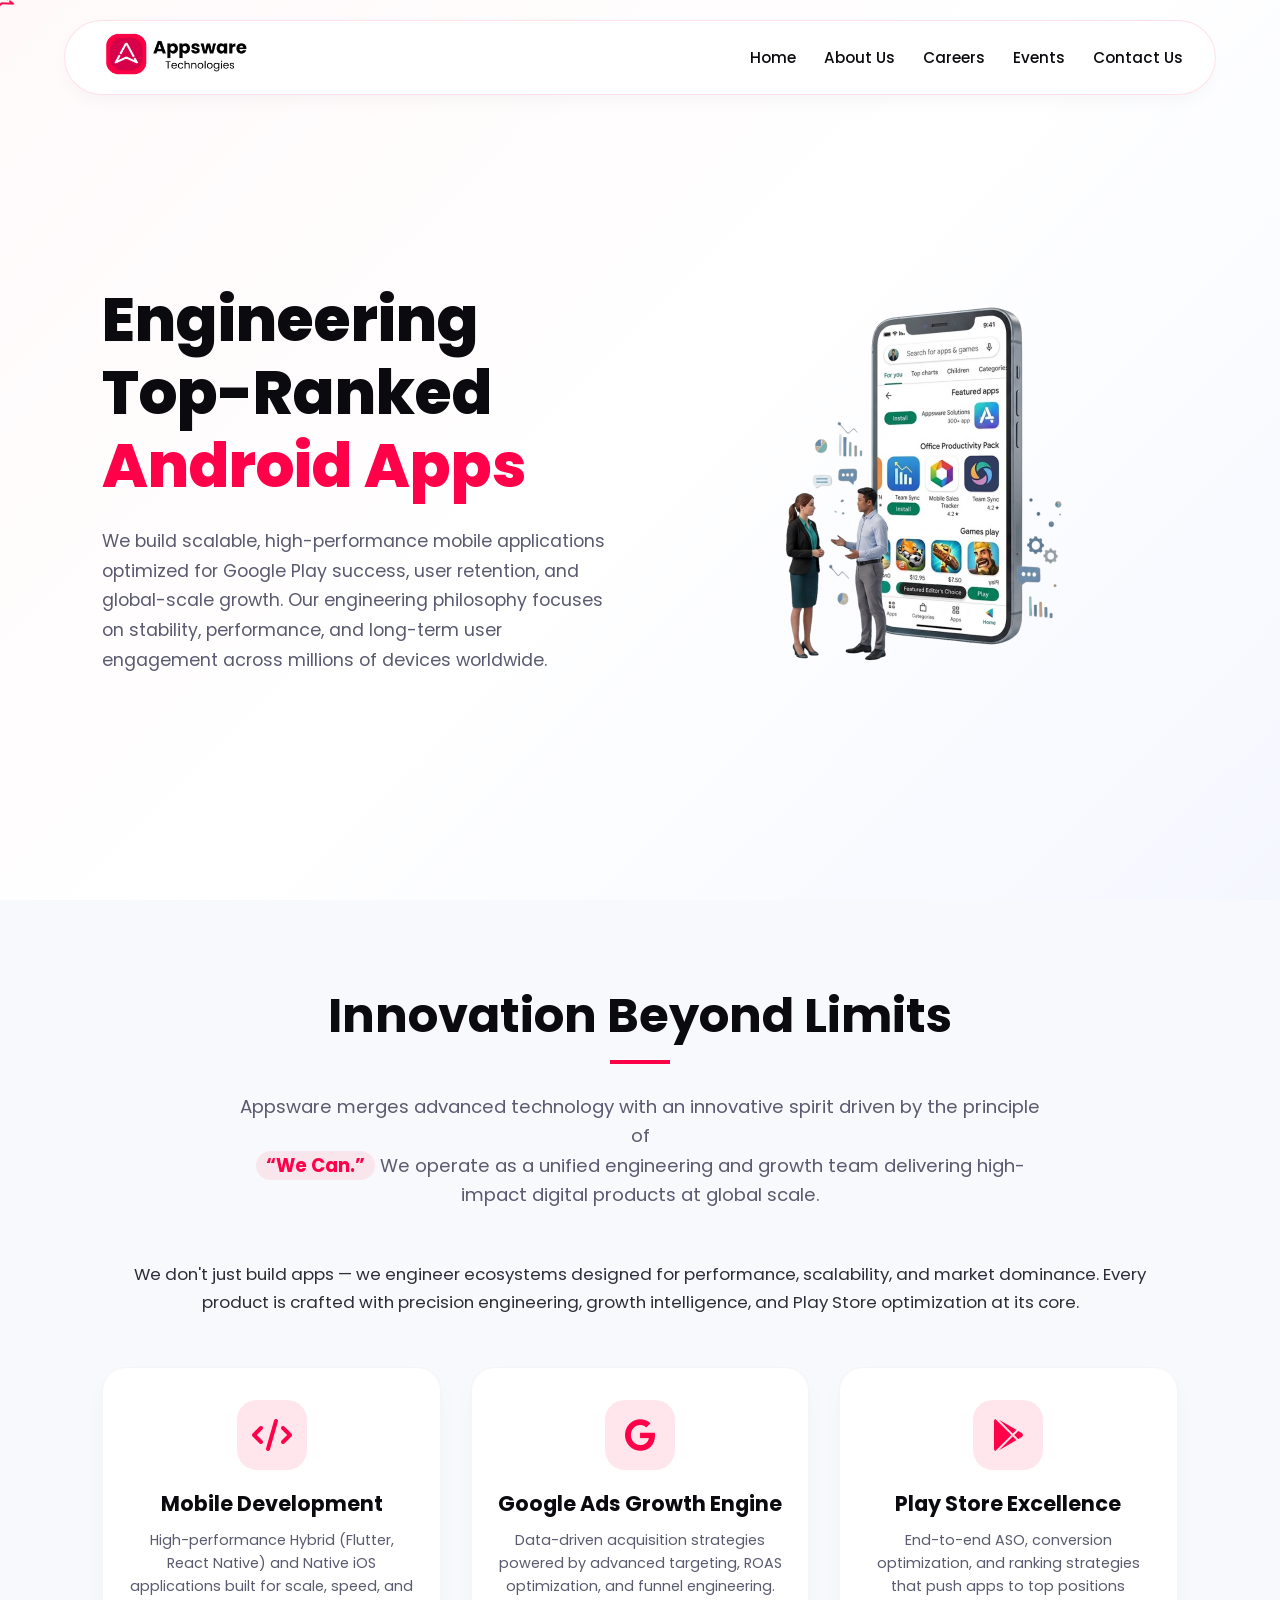
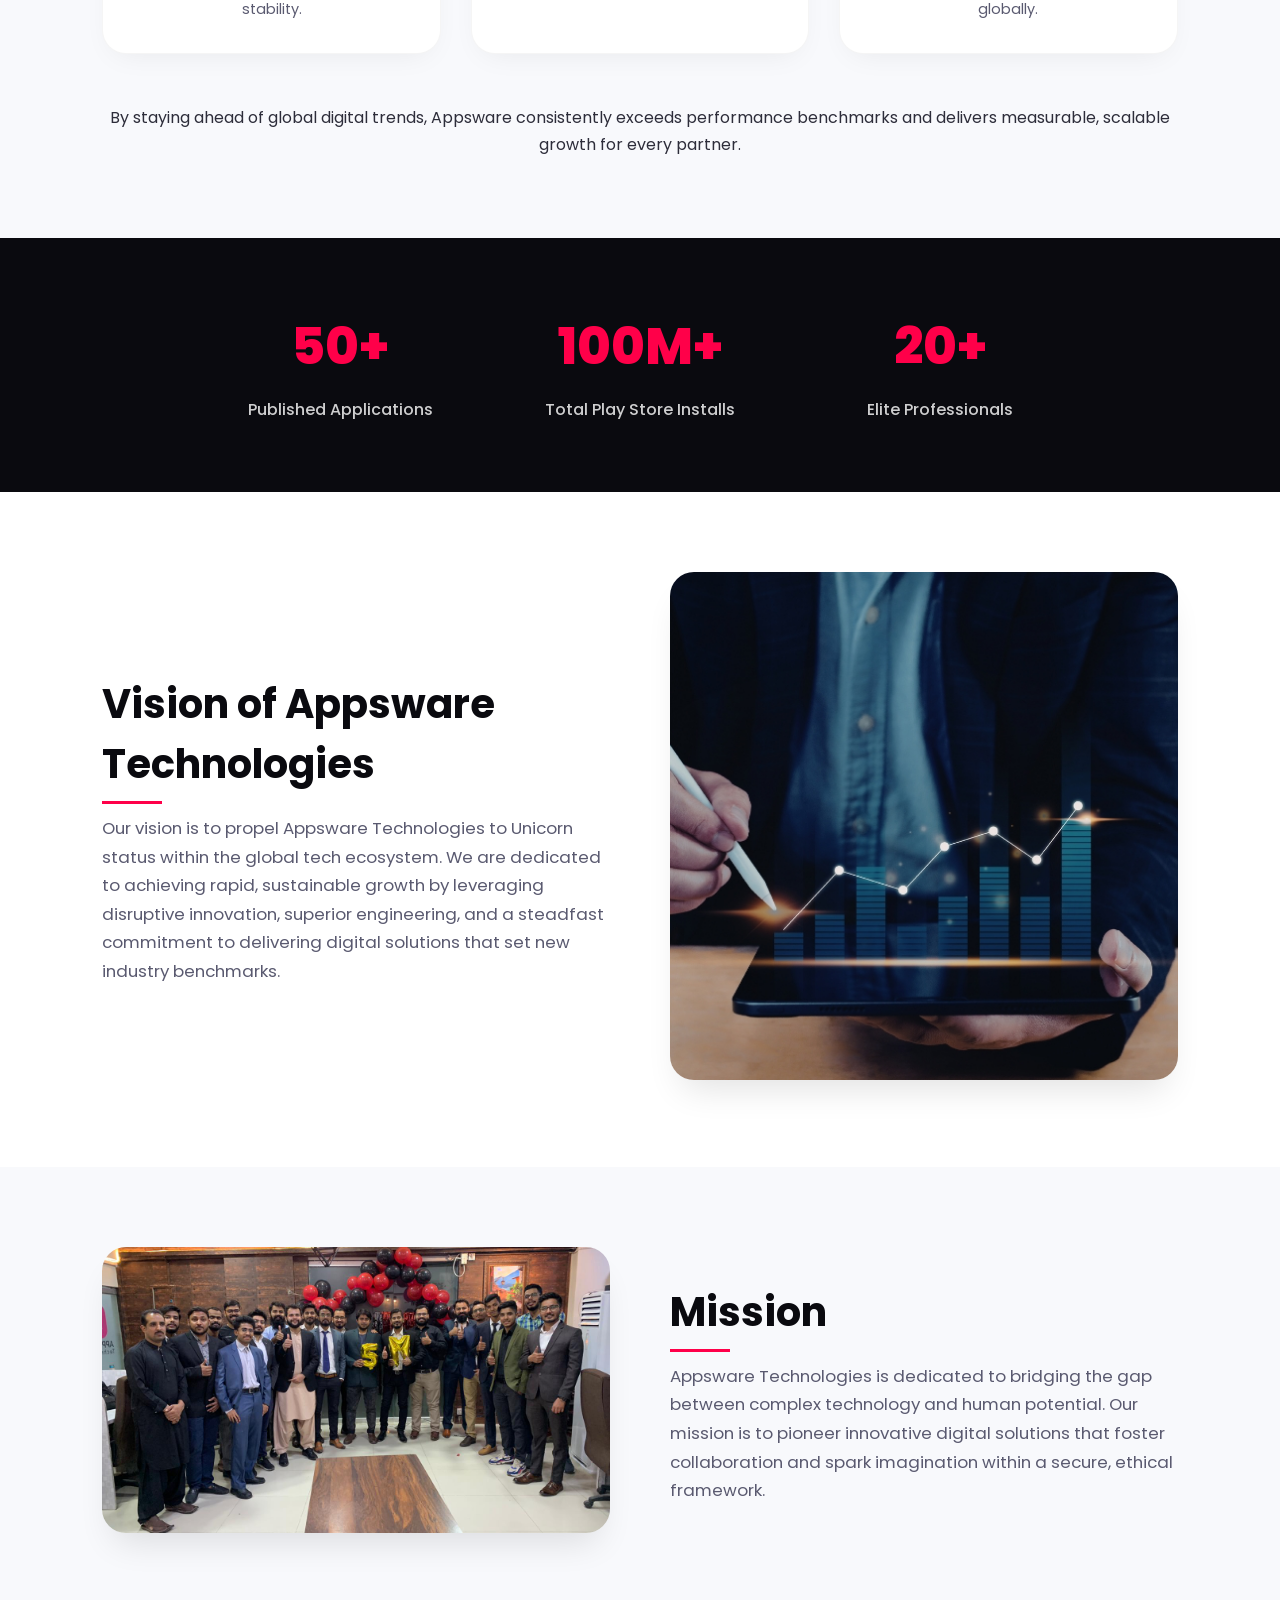
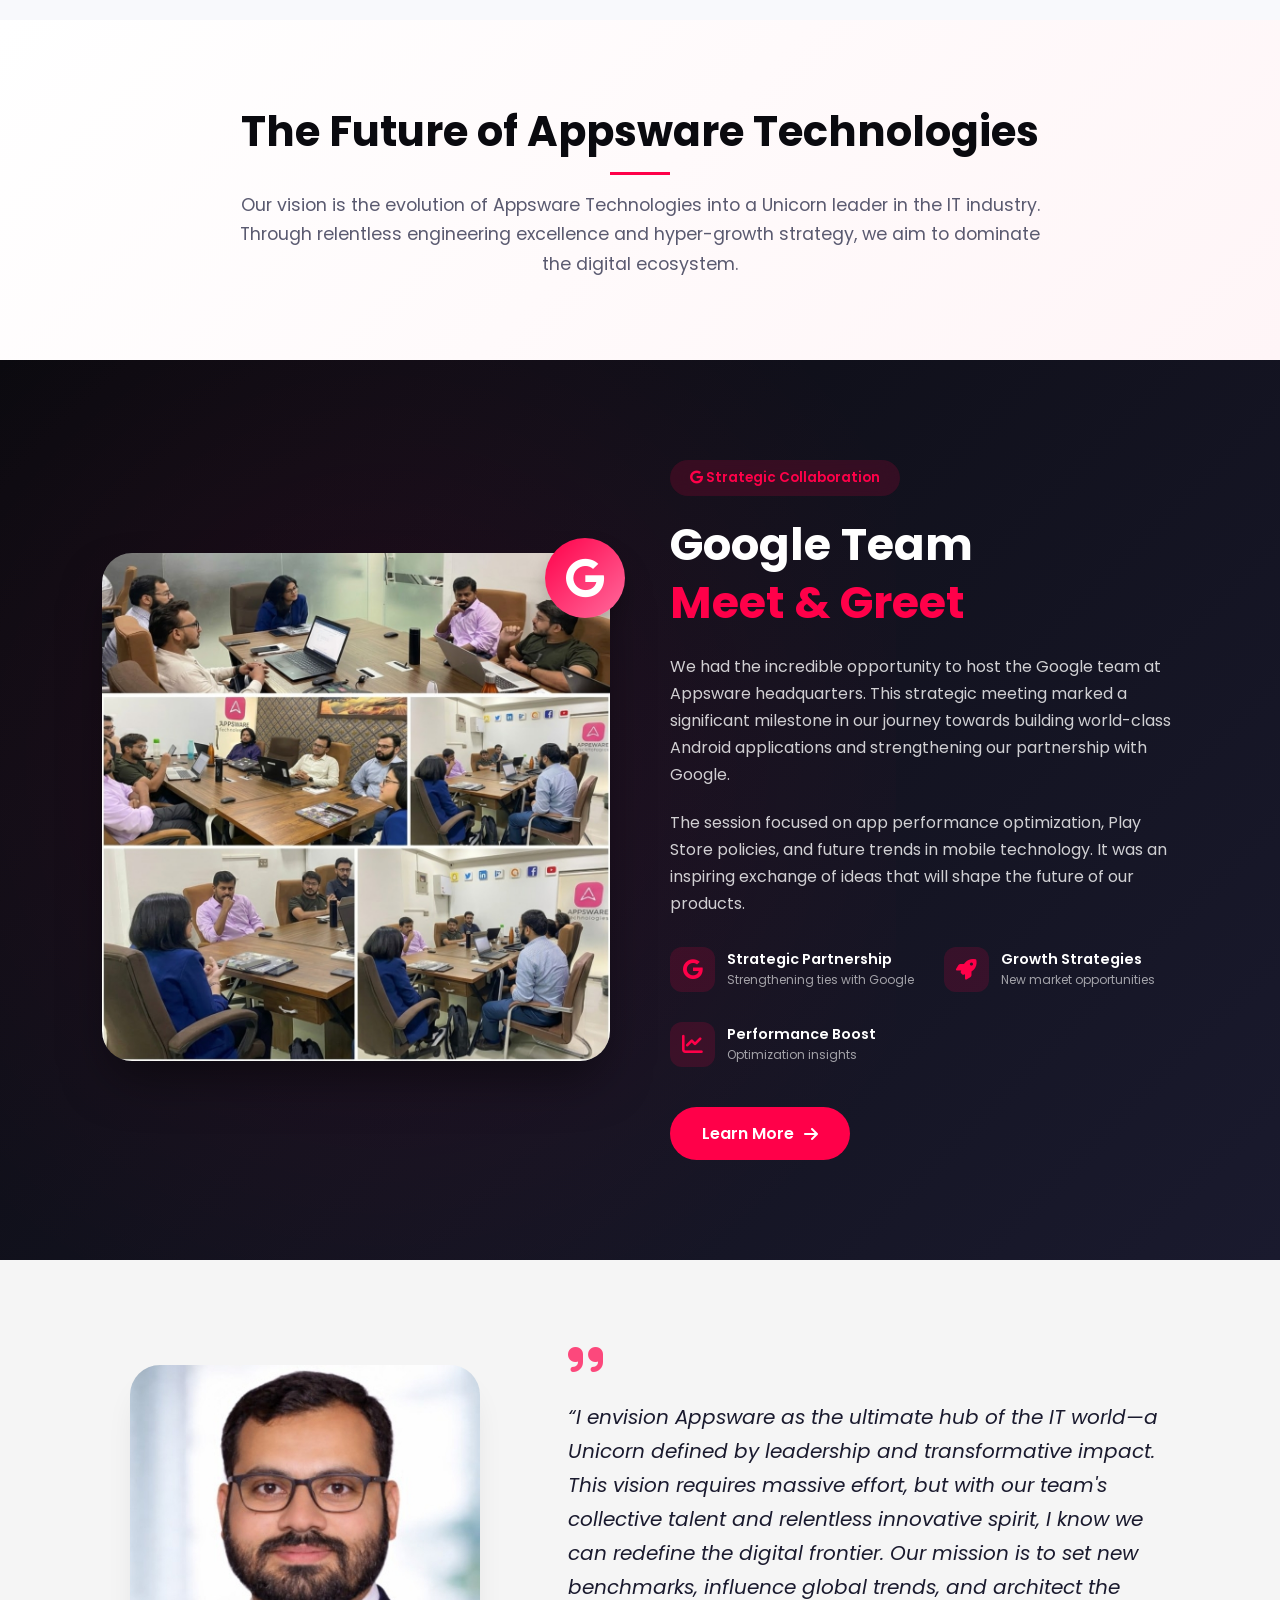
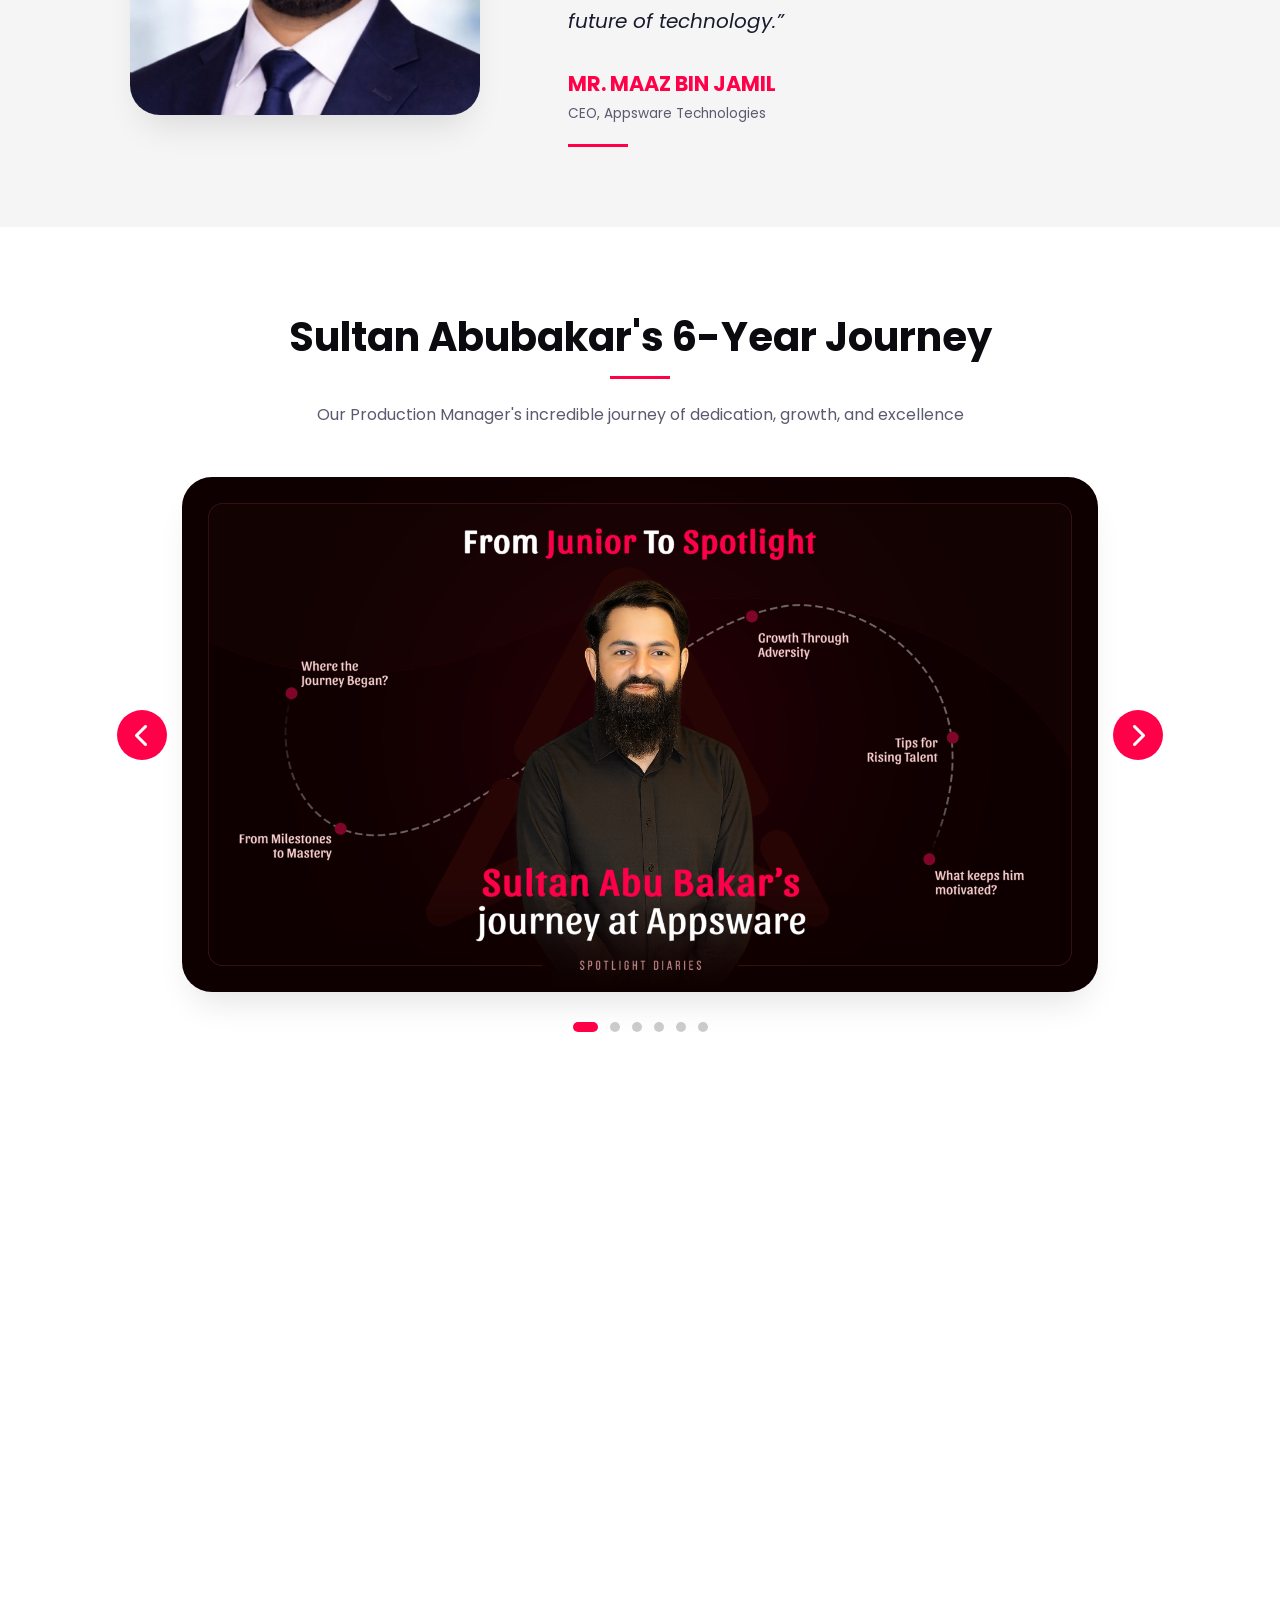
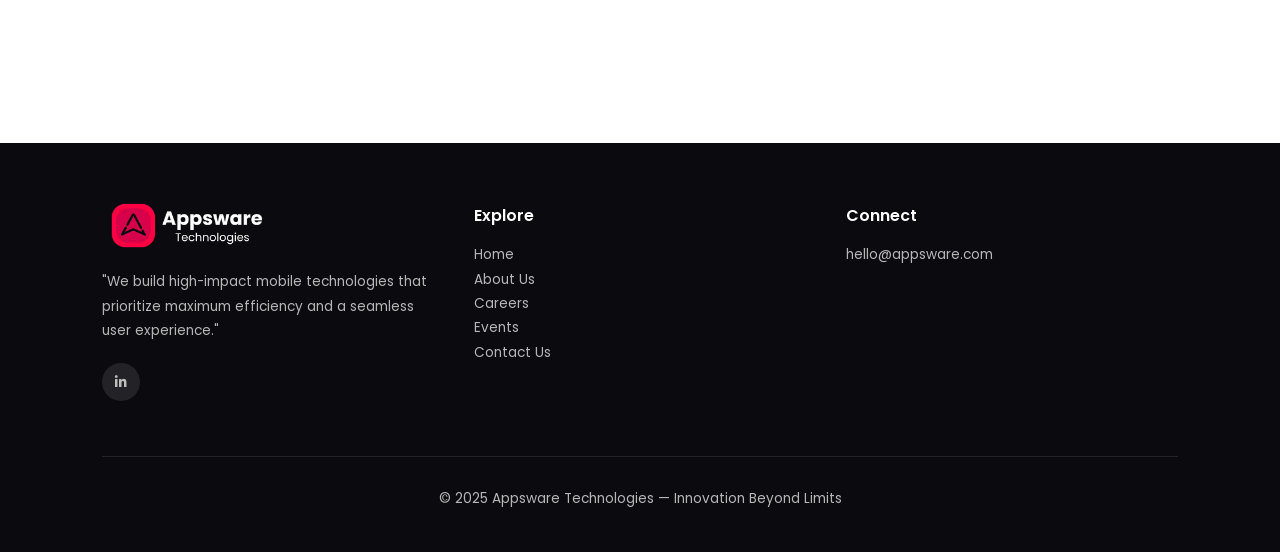
==== index.html @ 1eb83c06 "Update index.html" ====
<!DOCTYPE html>
<html lang="en">
<head>
  <meta charset="UTF-8">
  <meta name="viewport" content="width=device-width, initial-scale=1.0, viewport-fit=cover">
  <title>Appsware Technologies | Engineering Global Scale</title>
  
  <!-- ========== FAVICON SETUP - ASSETS FOLDER ========== -->
  <link rel="icon" type="image/png" sizes="32x32" href="/appsware/assets/favicon.png">
  <link rel="icon" type="image/png" sizes="16x16" href="/appsware/assets/favicon.png">
  <link rel="apple-touch-icon" sizes="180x180" href="/appsware/assets/favicon.png">
  <link rel="shortcut icon" type="image/png" href="/appsware/assets/favicon.png">
  
  <!-- Google Fonts - Poppins Primary -->
  <link href="https://fonts.googleapis.com/css2?family=Poppins:wght@300;400;500;600;700;800;900&display=swap" rel="stylesheet">
  
  <!-- Font Awesome 6 -->
  <link rel="stylesheet" href="https://cdnjs.cloudflare.com/ajax/libs/font-awesome/6.0.0-beta3/css/all.min.css">
  
  <!-- AOS Animation Library -->
  <link href="https://unpkg.com/aos@2.3.1/dist/aos.css" rel="stylesheet">
  <script src="https://unpkg.com/aos@2.3.1/dist/aos.js"></script>
  
  <style>
    :root {
      --primary: #FF0049;
      --dark: #0A0A0F;
      --gray-bg: #F8F9FC;
      --card-white: #FFFFFF;
      --text-dark: #1A1A2E;
      --text-muted: #5A5A70;
      --shadow-sm: 0 10px 30px -12px rgba(0, 0, 0, 0.08);
      --shadow-md: 0 20px 35px -12px rgba(0, 0, 0, 0.12);
      --shadow-hover: 0 30px 40px -16px rgba(255, 0, 73, 0.15);
      --transition: all 0.35s cubic-bezier(0.2, 0.9, 0.4, 1.1);
    }

    /* Hide default cursor globally on desktop only */
    @media (hover: hover) and (pointer: fine) and (min-width: 1025px) {
      body, a, button {
        cursor: none !important;
      }
    }

    /* Custom Cursor Styling */
    .appsware-cursor {
      width: 32px;
      height: 32px;
      background-image: url('/appsware/assets/cursor.jpg');
      background-size: contain;
      background-repeat: no-repeat;
      position: fixed;
      pointer-events: none;
      z-index: 9999;
      transform: translate(-50%, -50%);
      transition: transform 0.1s ease-out;
    }

    .appsware-cursor.clicking {
      transform: translate(-50%, -50%) scale(0.8);
    }

    * {
      margin: 0;
      padding: 0;
      box-sizing: border-box;
    }

    body {
      font-family: 'Poppins', sans-serif;
      background: #FFFFFF;
      color: var(--text-dark);
      overflow-x: hidden;
      scroll-behavior: smooth;
    }

    /* All text elements use Poppins */
    h1, h2, h3, h4, h5, h6, p, a, span, div, button, li, input, textarea, .counter-num, .stat-number, .ceo-name, .ceo-title, .tech-item span, .why-card p, .item-text p, .footer p, .footer a, .lead-text, .closing-text, .innovation-header p, .hero-left p {
      font-family: 'Poppins', sans-serif;
    }

    /* ========== NAVBAR WITH HAMBURGER MENU - FULLY RESPONSIVE ========== */
    .navbar {
      position: fixed;
      top: 20px;
      left: 50%;
      transform: translateX(-50%);
      width: 90%;
      max-width: 1300px;
      display: flex;
      justify-content: space-between;
      align-items: center;
      padding: 12px 32px;
      background: rgba(255, 255, 255, 0.96);
      backdrop-filter: blur(12px);
      border-radius: 80px;
      box-shadow: 0 8px 25px -8px rgba(0, 0, 0, 0.06);
      z-index: 1000;
      border: 1px solid rgba(255, 0, 73, 0.12);
      transition: var(--transition);
    }

    .navbar.scrolled {
      top: 0;
      width: 100%;
      border-radius: 0px;
      padding: 12px 5%;
      background: rgba(255, 255, 255, 0.98);
      box-shadow: 0 5px 20px rgba(0, 0, 0, 0.08);
    }

    .logo-link {
      display: flex;
      align-items: center;
      text-decoration: none;
      flex-shrink: 0;
    }

    .logo img {
      height: 42px;
      width: auto;
      object-fit: contain;
    }

    .nav-links {
      display: flex;
      gap: 28px;
      align-items: center;
      flex-wrap: wrap;
    }

    .nav-links a {
      text-decoration: none;
      color: var(--dark);
      font-weight: 500;
      font-size: 0.95rem;
      transition: var(--transition);
      position: relative;
      white-space: nowrap;
    }

    .nav-links a::after {
      content: '';
      position: absolute;
      bottom: -6px;
      left: 0;
      width: 0;
      height: 2px;
      background: var(--primary);
      transition: width 0.3s ease;
    }

    .nav-links a:hover {
      color: var(--primary);
    }

    .nav-links a:hover::after {
      width: 100%;
    }

    .hamburger {
      display: none;
      flex-direction: column;
      cursor: pointer;
      gap: 5px;
      z-index: 1001;
      flex-shrink: 0;
    }

    .hamburger span {
      width: 25px;
      height: 3px;
      background: var(--dark);
      transition: var(--transition);
      border-radius: 3px;
    }

    .hamburger.active span:nth-child(1) {
      transform: rotate(45deg) translate(5px, 5px);
    }

    .hamburger.active span:nth-child(2) {
      opacity: 0;
    }

    .hamburger.active span:nth-child(3) {
      transform: rotate(-45deg) translate(7px, -6px);
    }

    .mobile-nav {
      position: fixed;
      top: 0;
      right: -100%;
      width: 70%;
      max-width: 280px;
      height: 100vh;
      background: white;
      box-shadow: -5px 0 30px rgba(0, 0, 0, 0.1);
      z-index: 999;
      padding: 100px 30px 30px;
      transition: right 0.4s ease;
      display: flex;
      flex-direction: column;
      gap: 20px;
    }

    .mobile-nav.active {
      right: 0;
    }

    .mobile-nav a {
      text-decoration: none;
      color: var(--dark);
      font-size: 1.1rem;
      font-weight: 500;
      padding: 10px 0;
      transition: var(--transition);
      border-bottom: 1px solid rgba(0, 0, 0, 0.05);
    }

    .mobile-nav a:hover {
      color: var(--primary);
      padding-left: 10px;
    }

    .overlay {
      position: fixed;
      top: 0;
      left: 0;
      width: 100%;
      height: 100%;
      background: rgba(0, 0, 0, 0.5);
      z-index: 998;
      opacity: 0;
      visibility: hidden;
      transition: var(--transition);
    }

    .overlay.active {
      opacity: 1;
      visibility: visible;
    }

    /* ========== RESPONSIVE NAVBAR ========== */
    @media (max-width: 992px) {
      .navbar {
        width: 95%;
        padding: 12px 24px;
        top: 15px;
        border-radius: 50px;
      }
      .navbar.scrolled {
        border-radius: 0px;
        padding: 12px 5%;
      }
      .nav-links {
        display: none;
      }
      .hamburger {
        display: flex;
      }
      .logo img {
        height: 38px;
      }
    }

    @media (max-width: 768px) {
      .navbar {
        width: 96%;
        padding: 10px 20px;
      }
      .logo img {
        height: 35px;
      }
    }

    @media (max-width: 480px) {
      .navbar {
        width: 97%;
        padding: 8px 16px;
        top: 10px;
      }
      .logo img {
        height: 30px;
      }
      .navbar.scrolled {
        padding: 8px 5%;
      }
    }

    /* ========== HERO SECTION ========== */
    .hero {
      min-height: 100vh;
      display: flex;
      align-items: center;
      justify-content: space-between;
      padding: 140px 8% 80px;
      gap: 50px;
      background: linear-gradient(135deg, #FFF9FA 0%, #FFFFFF 50%, #F5F7FF 100%);
      position: relative;
    }

    .hero-left {
      flex: 1;
      z-index: 2;
    }

    .hero-left h1 {
      font-size: clamp(1.8rem, 5vw, 3.8rem);
      font-weight: 800;
      line-height: 1.2;
      color: var(--dark);
      margin-bottom: 24px;
    }

    .hero-left h1 span {
      color: var(--primary);
    }

    .hero-left p {
      font-size: clamp(0.9rem, 2.5vw, 1.1rem);
      line-height: 1.7;
      color: var(--text-muted);
      max-width: 580px;
    }

    .hero-right {
      flex: 1;
      display: flex;
      justify-content: center;
    }

    .phone {
      width: min(300px, 80%);
      max-width: 100%;
      animation: floatPremium 4s ease-in-out infinite;
    }

    @keyframes floatPremium {
      0% { transform: translateY(0px); }
      50% { transform: translateY(-12px); }
      100% { transform: translateY(0px); }
    }

    @media (max-width: 992px) {
      .hero {
        flex-direction: column;
        text-align: center;
        padding: 130px 5% 60px;
        gap: 30px;
      }
      .hero-left p {
        margin: 0 auto;
      }
    }

    @media (max-width: 768px) {
      .hero {
        padding: 160px 5% 50px;
      }
      .hero-left h1 {
        font-size: 1.8rem;
      }
    }

    @media (max-width: 480px) {
      .hero {
        padding: 180px 5% 40px;
      }
      .hero-left h1 {
        font-size: 1.6rem;
      }
    }

    /* ========== INNOVATION SECTION ========== */
    .innovation {
      padding: 80px 8%;
      background: var(--gray-bg);
    }

    .container {
      max-width: 1200px;
      margin: 0 auto;
    }

    .innovation-header {
      text-align: center;
      max-width: 800px;
      margin: 0 auto 50px;
    }

    .innovation-header h2 {
      font-size: clamp(1.6rem, 5vw, 3rem);
      font-weight: 700;
      color: var(--dark);
      margin-bottom: 20px;
      position: relative;
      display: inline-block;
    }

    .innovation-header h2::after {
      content: '';
      position: absolute;
      bottom: -12px;
      left: 50%;
      transform: translateX(-50%);
      width: 60px;
      height: 4px;
      background: var(--primary);
    }

    .innovation-header p {
      font-size: clamp(0.9rem, 2.5vw, 1.15rem);
      color: var(--text-muted);
      line-height: 1.6;
      margin-top: 20px;
    }

    .innovation-header p b {
      color: var(--primary);
      background: rgba(255, 0, 73, 0.08);
      padding: 2px 10px;
      border-radius: 30px;
    }

    .lead-text, .closing-text {
      text-align: center;
      color: #2D2D3A;
      line-height: 1.7;
    }

    .lead-text {
      font-size: clamp(0.9rem, 2.5vw, 1.05rem);
      margin-bottom: 50px;
    }

    .closing-text {
      font-size: clamp(0.85rem, 2.5vw, 1rem);
      margin-top: 50px;
    }

    .specialties-horizontal {
      display: flex;
      flex-direction: row;
      gap: 30px;
      justify-content: center;
      flex-wrap: wrap;
    }

    .specialties-horizontal .item {
      flex: 1;
      min-width: 250px;
      max-width: 350px;
      background: var(--card-white);
      border-radius: 24px;
      padding: 2rem 1.5rem;
      transition: var(--transition);
      border: 1px solid rgba(0, 0, 0, 0.04);
      box-shadow: var(--shadow-sm);
      text-align: center;
    }

    .specialties-horizontal .item:hover {
      transform: translateY(-5px);
      border-color: var(--primary);
      box-shadow: var(--shadow-hover);
    }

    .specialties-horizontal .item-icon {
      width: 70px;
      height: 70px;
      background: rgba(255, 0, 73, 0.1);
      display: flex;
      align-items: center;
      justify-content: center;
      border-radius: 20px;
      font-size: 2rem;
      color: var(--primary);
      margin: 0 auto 18px;
      transition: var(--transition);
    }

    .specialties-horizontal .item:hover .item-icon {
      background: var(--primary);
      color: white;
    }

    .specialties-horizontal .item-text h3 {
      font-size: 1.3rem;
      font-weight: 700;
      margin-bottom: 10px;
      color: var(--dark);
    }

    .specialties-horizontal .item-text p {
      color: #5A5A70;
      font-size: 0.9rem;
      line-height: 1.6;
    }

    @media (max-width: 992px) {
      .innovation {
        padding: 60px 5%;
      }
      .innovation-header h2 {
        font-size: 1.6rem;
      }
    }

    @media (max-width: 768px) {
      .specialties-horizontal {
        flex-direction: column;
        align-items: center;
      }
      .specialties-horizontal .item {
        min-width: 100%;
        max-width: 100%;
        flex-direction: row;
        text-align: left;
        padding: 1.2rem;
      }
      .specialties-horizontal .item-icon {
        margin: 0 15px 0 0;
        width: 55px;
        height: 55px;
        font-size: 1.5rem;
      }
      .specialties-horizontal .item-text {
        text-align: left;
      }
      .lead-text, .closing-text {
        font-size: 0.85rem;
      }
    }

    /* ========== STATS SECTION ========== */
    .stats {
      display: flex;
      justify-content: center;
      background: var(--dark);
      padding: 70px 8%;
      text-align: center;
      gap: 50px;
      flex-wrap: wrap;
    }

    .stat-item {
      flex: 1;
      min-width: 160px;
      max-width: 250px;
    }

    .stat-number {
      font-size: clamp(2rem, 6vw, 3.2rem);
      font-weight: 800;
      color: var(--primary);
      margin-bottom: 12px;
    }

    .stats p {
      color: rgba(255, 255, 255, 0.8);
      font-weight: 500;
      font-size: clamp(0.8rem, 2vw, 1rem);
    }

    @media (max-width: 992px) {
      .stats {
        gap: 30px;
        padding: 50px 5%;
      }
    }

    @media (max-width: 480px) {
      .stat-item {
        min-width: 130px;
      }
      .stat-number {
        font-size: 1.8rem;
      }
    }

    /* ========== GOOGLE TEAM MEETING SECTION - NEW ANIMATED SECTION ========== */
    .google-meeting-section {
      padding: 100px 8%;
      background: linear-gradient(135deg, #0A0A0F 0%, #1A1A2E 100%);
      position: relative;
      overflow: hidden;
    }

    .google-meeting-section::before {
      content: '';
      position: absolute;
      top: -30%;
      left: -10%;
      width: 80%;
      height: 150%;
      background: radial-gradient(circle, rgba(255, 0, 73, 0.08) 0%, transparent 70%);
      pointer-events: none;
      animation: pulseGlow 4s ease-in-out infinite;
    }

    @keyframes pulseGlow {
      0%, 100% { opacity: 0.5; }
      50% { opacity: 1; }
    }

    .google-container {
      max-width: 1200px;
      margin: 0 auto;
      display: flex;
      align-items: center;
      gap: 60px;
      flex-wrap: wrap;
      position: relative;
      z-index: 2;
    }

    .google-image {
      flex: 1;
      min-width: 300px;
      position: relative;
    }

    .google-image img {
      width: 100%;
      border-radius: 30px;
      box-shadow: 0 25px 50px -12px rgba(0, 0, 0, 0.5);
      transition: var(--transition);
      animation: floatImage 5s ease-in-out infinite;
    }

    @keyframes floatImage {
      0%, 100% { transform: translateY(0); }
      50% { transform: translateY(-10px); }
    }

    .google-image:hover img {
      transform: scale(1.02);
    }

    .google-badge {
      position: absolute;
      top: -15px;
      right: -15px;
      width: 80px;
      height: 80px;
      background: linear-gradient(135deg, #FF0049, #FF6B9D);
      border-radius: 50%;
      display: flex;
      align-items: center;
      justify-content: center;
      box-shadow: 0 10px 20px rgba(0, 0, 0, 0.2);
      animation: rotateBadge 8s linear infinite;
    }

    @keyframes rotateBadge {
      0% { transform: rotate(0deg); }
      100% { transform: rotate(360deg); }
    }

    .google-badge i {
      font-size: 2.5rem;
      color: white;
      animation: counterRotate 8s linear infinite;
    }

    @keyframes counterRotate {
      0% { transform: rotate(0deg); }
      100% { transform: rotate(-360deg); }
    }

    .google-content {
      flex: 1;
      min-width: 300px;
    }

    .google-tag {
      display: inline-block;
      background: rgba(255, 0, 73, 0.15);
      color: var(--primary);
      padding: 8px 20px;
      border-radius: 40px;
      font-size: 0.85rem;
      font-weight: 600;
      margin-bottom: 20px;
      backdrop-filter: blur(10px);
    }

    .google-content h2 {
      font-size: clamp(1.8rem, 4vw, 2.8rem);
      font-weight: 700;
      color: white;
      margin-bottom: 20px;
      line-height: 1.3;
    }

    .google-content h2 span {
      color: var(--primary);
      position: relative;
      display: inline-block;
    }

    .google-content h2 span::after {
      content: '';
      position: absolute;
      bottom: -5px;
      left: 0;
      width: 100%;
      height: 3px;
      background: var(--primary);
      transform: scaleX(0);
      transform-origin: right;
      transition: transform 0.5s ease;
    }

    .google-content h2 span:hover::after {
      transform: scaleX(1);
      transform-origin: left;
    }

    .google-content p {
      color: rgba(255, 255, 255, 0.8);
      line-height: 1.7;
      margin-bottom: 20px;
      font-size: 1rem;
    }

    .google-highlights {
      display: flex;
      gap: 30px;
      margin: 30px 0;
      flex-wrap: wrap;
    }

    .highlight {
      display: flex;
      align-items: center;
      gap: 12px;
    }

    .highlight-icon {
      width: 45px;
      height: 45px;
      background: rgba(255, 0, 73, 0.15);
      border-radius: 12px;
      display: flex;
      align-items: center;
      justify-content: center;
      transition: var(--transition);
    }

    .highlight-icon i {
      font-size: 1.3rem;
      color: var(--primary);
    }

    .highlight:hover .highlight-icon {
      background: var(--primary);
      transform: scale(1.1);
    }

    .highlight:hover .highlight-icon i {
      color: white;
    }

    .highlight-text h4 {
      font-size: 0.9rem;
      color: white;
      font-weight: 600;
    }

    .highlight-text p {
      font-size: 0.75rem;
      color: rgba(255, 255, 255, 0.6);
      margin: 0;
    }

    .google-btn {
      display: inline-flex;
      align-items: center;
      gap: 10px;
      background: var(--primary);
      color: white;
      padding: 14px 32px;
      border-radius: 40px;
      text-decoration: none;
      font-weight: 600;
      transition: var(--transition);
      margin-top: 10px;
    }

    .google-btn:hover {
      background: white;
      color: var(--primary);
      transform: translateX(5px);
    }

    .google-btn i {
      transition: var(--transition);
    }

    .google-btn:hover i {
      transform: translateX(5px);
    }

    @media (max-width: 992px) {
      .google-meeting-section {
        padding: 80px 5%;
      }
      .google-container {
        flex-direction: column;
        text-align: center;
      }
      .google-highlights {
        justify-content: center;
      }
      .google-badge {
        width: 60px;
        height: 60px;
        top: -10px;
        right: -10px;
      }
      .google-badge i {
        font-size: 1.8rem;
      }
    }

    /* ========== VISION & MISSION SECTIONS ========== */
    .vision-section {
      padding: 80px 8%;
      background: white;
    }

    .vision-container {
      max-width: 1200px;
      margin: 0 auto;
      display: flex;
      align-items: center;
      gap: 60px;
      flex-wrap: wrap;
    }

    .vision-content {
      flex: 1;
    }

    .vision-content h2 {
      font-size: clamp(1.6rem, 4vw, 2.5rem);
      font-weight: 700;
      margin-bottom: 20px;
      color: var(--dark);
      position: relative;
      display: inline-block;
    }

    .vision-content h2::after {
      content: '';
      position: absolute;
      bottom: -10px;
      left: 0;
      width: 60px;
      height: 3px;
      background: var(--primary);
    }

    .vision-content p {
      color: var(--text-muted);
      line-height: 1.7;
      font-size: clamp(0.9rem, 2.5vw, 1.05rem);
    }

    .vision-image {
      flex: 1;
    }

    .vision-image img {
      width: 100%;
      border-radius: 24px;
      box-shadow: var(--shadow-md);
      transition: var(--transition);
    }

    .vision-image img:hover {
      transform: scale(1.02);
    }

    .mission-section {
      padding: 80px 8%;
      background: var(--gray-bg);
    }

    .mission-container {
      max-width: 1200px;
      margin: 0 auto;
      display: flex;
      align-items: center;
      gap: 60px;
      flex-wrap: wrap;
      flex-direction: row-reverse;
    }

    .mission-content {
      flex: 1;
    }

    .mission-content h2 {
      font-size: clamp(1.6rem, 4vw, 2.5rem);
      font-weight: 700;
      margin-bottom: 20px;
      color: var(--dark);
      position: relative;
      display: inline-block;
    }

    .mission-content h2::after {
      content: '';
      position: absolute;
      bottom: -10px;
      left: 0;
      width: 60px;
      height: 3px;
      background: var(--primary);
    }

    .mission-content p {
      color: var(--text-muted);
      line-height: 1.7;
      font-size: clamp(0.9rem, 2.5vw, 1.05rem);
    }

    .mission-image {
      flex: 1;
    }

    .mission-image img {
      width: 100%;
      border-radius: 24px;
      box-shadow: var(--shadow-md);
      transition: var(--transition);
    }

    .mission-image img:hover {
      transform: scale(1.02);
    }

    @media (max-width: 992px) {
      .vision-section, .mission-section {
        padding: 50px 5%;
      }
      .vision-container, .mission-container {
        flex-direction: column;
        text-align: center;
        gap: 30px;
      }
      .vision-content h2::after, .mission-content h2::after {
        left: 50%;
        transform: translateX(-50%);
      }
    }

    /* ========== FUTURE SECTION ========== */
    .future-section {
      background: linear-gradient(135deg, #FFFFFF, #FFF5F7);
      padding: 80px 8%;
      text-align: center;
    }

    .future-section h2 {
      font-size: clamp(1.5rem, 4vw, 2.6rem);
      font-weight: 700;
      margin-bottom: 28px;
      color: var(--dark);
      position: relative;
      display: inline-block;
    }

    .future-section h2::after {
      content: '';
      position: absolute;
      bottom: -12px;
      left: 50%;
      transform: translateX(-50%);
      width: 60px;
      height: 3px;
      background: var(--primary);
    }

    .future-section p {
      max-width: 800px;
      margin: 0 auto;
      font-size: clamp(0.9rem, 2.5vw, 1.1rem);
      color: var(--text-muted);
      line-height: 1.7;
    }

    @media (max-width: 992px) {
      .future-section {
        padding: 60px 5%;
      }
    }

    /* ========== CEO MESSAGE SECTION ========== */
    .ceo-section {
      background: #f5f5f5;
      padding: 80px 8%;
    }

    .ceo-container {
      max-width: 1200px;
      margin: 0 auto;
      display: flex;
      align-items: center;
      gap: 60px;
      flex-wrap: wrap;
    }

    .ceo-image {
      flex: 1;
      min-width: 280px;
      text-align: center;
    }

    .ceo-image img {
      width: 100%;
      max-width: 350px;
      border-radius: 30px;
      box-shadow: var(--shadow-md);
      transition: var(--transition);
      object-fit: cover;
    }

    .ceo-content {
      flex: 1.5;
      min-width: 300px;
    }

    .ceo-quote-icon i {
      font-size: 2.5rem;
      color: var(--primary);
      opacity: 0.7;
      margin-bottom: 20px;
    }

    .ceo-message p {
      font-size: clamp(0.95rem, 2.5vw, 1.25rem);
      line-height: 1.7;
      color: var(--text-dark);
      margin-bottom: 30px;
      font-weight: 400;
      font-style: italic;
    }

    .ceo-name {
      font-size: 1.3rem;
      font-weight: 700;
      color: var(--primary);
      margin-bottom: 5px;
    }

    .ceo-title {
      font-size: 0.85rem;
      color: var(--text-muted);
    }

    .ceo-divider {
      width: 60px;
      height: 3px;
      background: var(--primary);
      margin-top: 20px;
    }

    @media (max-width: 992px) {
      .ceo-section {
        padding: 60px 5%;
      }
      .ceo-container {
        flex-direction: column;
        text-align: center;
        gap: 30px;
      }
      .ceo-divider {
        margin: 15px auto 0;
      }
      .ceo-message p {
        font-size: 0.9rem;
      }
      .ceo-name {
        font-size: 1.1rem;
      }
    }

    /* ========== PRODUCTION MANAGER SLIDER SECTION ========== */
    .production-slider-section {
      padding: 80px 8%;
      background: #FFFFFF;
      position: relative;
    }

    .slider-container {
      max-width: 1200px;
      margin: 0 auto;
      position: relative;
      z-index: 2;
    }

    .slider-header {
      text-align: center;
      margin-bottom: 50px;
    }

    .slider-header h2 {
      font-size: clamp(1.8rem, 5vw, 2.5rem);
      font-weight: 700;
      color: var(--dark);
      margin-bottom: 15px;
      position: relative;
      display: inline-block;
    }

    .slider-header h2::after {
      content: '';
      position: absolute;
      bottom: -12px;
      left: 50%;
      transform: translateX(-50%);
      width: 60px;
      height: 3px;
      background: var(--primary);
    }

    .slider-header p {
      color: var(--text-muted);
      font-size: 1rem;
      margin-top: 20px;
    }

    .journey-slider {
      position: relative;
      display: flex;
      align-items: center;
      justify-content: center;
    }

    .slider-main {
      flex: 1;
      overflow: hidden;
      border-radius: 30px;
      box-shadow: var(--shadow-md);
      background: #f5f5f5;
    }

    .slider-track {
      display: flex;
      transition: transform 0.8s cubic-bezier(0.4, 0, 0.2, 1);
    }

    .slider-slide {
      min-width: 100%;
      position: relative;
    }

    .slider-slide img {
      width: 100%;
      aspect-ratio: 16/9;
      object-fit: cover;
      display: block;
    }

    .slider-btn {
      width: 50px;
      height: 50px;
      background: var(--primary);
      border: none;
      border-radius: 50%;
      cursor: pointer;
      margin: 0 15px;
      transition: var(--transition);
      display: flex;
      align-items: center;
      justify-content: center;
      flex-shrink: 0;
    }

    .slider-btn:hover {
      transform: scale(1.1);
      background: var(--dark);
    }

    .slider-btn i {
      font-size: 1.5rem;
      color: white;
    }

    .slider-dots {
      display: flex;
      justify-content: center;
      gap: 12px;
      margin-top: 30px;
    }

    .dot {
      width: 10px;
      height: 10px;
      background: rgba(0, 0, 0, 0.2);
      border-radius: 50%;
      cursor: pointer;
      transition: var(--transition);
    }

    .dot.active {
      background: var(--primary);
      width: 25px;
      border-radius: 10px;
    }

    @media (max-width: 992px) {
      .production-slider-section {
        padding: 60px 5%;
      }
      .slider-btn {
        width: 40px;
        height: 40px;
        margin: 0 10px;
      }
    }

    @media (max-width: 768px) {
      .slider-btn {
        width: 35px;
        height: 35px;
        margin: 0 8px;
      }
      .slider-btn i {
        font-size: 1.2rem;
      }
    }

    /* ========== ASO MANAGER SECTION ========== */
    .aso-manager-section {
      padding: 80px 8%;
      background: white;
    }

    .aso-container {
      max-width: 1200px;
      margin: 0 auto;
      display: flex;
      align-items: center;
      gap: 60px;
      flex-wrap: wrap;
    }

    .aso-image {
      flex: 1;
      min-width: 300px;
      border-radius: 30px;
      overflow: hidden;
      box-shadow: var(--shadow-md);
    }

    .aso-image img {
      width: 100%;
      aspect-ratio: 1/1;
      object-fit: cover;
      transition: var(--transition);
    }

    .aso-content {
      flex: 1;
      min-width: 300px;
    }

    .aso-badge {
      display: inline-block;
      background: var(--primary);
      color: white;
      padding: 8px 20px;
      border-radius: 40px;
      font-size: 0.85rem;
      font-weight: 600;
      margin-bottom: 20px;
    }

    .aso-content h2 {
      font-size: clamp(1.8rem, 4vw, 2.5rem);
      font-weight: 700;
      color: var(--dark);
      margin-bottom: 10px;
    }

    .aso-name {
      font-size: 1.3rem;
      color: var(--primary);
      font-weight: 600;
      margin-bottom: 15px;
    }

    .stats-highlight {
      display: flex;
      gap: 30px;
      margin: 25px 0;
    }

    .stat-highlight {
      text-align: center;
    }

    .stat-highlight .number {
      font-size: 2rem;
      font-weight: 800;
      color: var(--primary);
    }

    .stat-highlight .label {
      font-size: 0.8rem;
      color: var(--text-muted);
    }

    .aso-content p {
      color: var(--text-muted);
      line-height: 1.7;
      margin-bottom: 20px;
    }

    @media (max-width: 992px) {
      .aso-manager-section {
        padding: 60px 5%;
      }
      .aso-container {
        flex-direction: column;
        text-align: center;
      }
      .stats-highlight {
        justify-content: center;
      }
    }

    /* ========== WHY APPWARE SECTION ========== */
    .why-appware {
      padding: 80px 8%;
      background: linear-gradient(135deg, #ffffff 0%, #fef5f7 100%);
    }

    .why-container {
      max-width: 1300px;
      margin: 0 auto;
    }

    .why-header {
      text-align: center;
      max-width: 700px;
      margin: 0 auto 60px;
    }

    .why-header h2 {
      font-size: clamp(1.6rem, 5vw, 2.8rem);
      font-weight: 700;
      color: var(--dark);
      margin-bottom: 20px;
      position: relative;
      display: inline-block;
    }

    .why-header h2::after {
      content: '';
      position: absolute;
      bottom: -12px;
      left: 50%;
      transform: translateX(-50%);
      width: 60px;
      height: 4px;
      background: var(--primary);
    }

    .why-header > p {
      font-size: clamp(0.9rem, 2.5vw, 1.1rem);
      color: var(--text-muted);
      line-height: 1.7;
      margin-top: 20px;
    }

    .why-grid {
      display: grid;
      grid-template-columns: repeat(auto-fit, minmax(280px, 1fr));
      gap: 30px;
      margin-top: 40px;
    }

    .why-card {
      background: var(--card-white);
      border-radius: 28px;
      padding: 1.8rem;
      transition: var(--transition);
      border: 1px solid rgba(0, 0, 0, 0.05);
      box-shadow: var(--shadow-sm);
    }

    .why-card:hover {
      transform: translateY(-5px);
      border-color: var(--primary);
      box-shadow: var(--shadow-hover);
    }

    .card-icon {
      width: 55px;
      height: 55px;
      background: rgba(255, 0, 73, 0.1);
      border-radius: 16px;
      display: flex;
      align-items: center;
      justify-content: center;
      margin-bottom: 18px;
      transition: var(--transition);
    }

    .why-card:hover .card-icon {
      background: var(--primary);
    }

    .card-icon i {
      font-size: 1.6rem;
      color: var(--primary);
      transition: var(--transition);
    }

    .why-card:hover .card-icon i {
      color: white;
    }

    .why-card h3 {
      font-size: 1.2rem;
      font-weight: 700;
      margin-bottom: 10px;
      color: var(--dark);
    }

    .why-card p {
      color: var(--text-muted);
      line-height: 1.6;
      font-size: 0.9rem;
    }

    .why-result {
      margin-top: 50px;
      text-align: center;
      padding: 30px;
      background: linear-gradient(135deg, rgba(255, 0, 73, 0.05), rgba(255, 0, 73, 0.02));
      border-radius: 30px;
      border: 1px solid rgba(255, 0, 73, 0.1);
    }

    .why-result p {
      font-size: clamp(0.95rem, 3vw, 1.1rem);
      font-weight: 500;
      color: var(--dark);
    }

    @media (max-width: 992px) {
      .why-appware {
        padding: 50px 5%;
      }
      .why-grid {
        gap: 20px;
      }
    }

    @media (max-width: 768px) {
      .why-card {
        padding: 1.2rem;
      }
    }

    /* ========== TECH SLIDER SECTION ========== */
    .tech-slider-section {
      padding: 80px 8%;
      background: var(--gray-bg);
      overflow: hidden;
    }

    .tech-header {
      text-align: center;
      margin-bottom: 50px;
    }

    .tech-header h2 {
      font-size: clamp(1.6rem, 5vw, 2.8rem);
      font-weight: 700;
      color: var(--dark);
      margin-bottom: 20px;
      position: relative;
      display: inline-block;
    }

    .tech-header h2::after {
      content: '';
      position: absolute;
      bottom: -12px;
      left: 50%;
      transform: translateX(-50%);
      width: 60px;
      height: 4px;
      background: var(--primary);
    }

    .slider-container-tech {
      overflow: hidden;
      white-space: nowrap;
      position: relative;
      width: 100%;
    }

    .slider-track-tech {
      display: inline-flex;
      gap: 40px;
      animation: scroll 25s linear infinite;
    }

    .slider-track-tech:hover {
      animation-play-state: paused;
    }

    .tech-item {
      display: inline-flex;
      flex-direction: column;
      align-items: center;
      gap: 10px;
      padding: 15px 25px;
      background: white;
      border-radius: 18px;
      transition: var(--transition);
      box-shadow: var(--shadow-sm);
    }

    .tech-item img {
      width: 50px;
      height: 50px;
      object-fit: contain;
    }

    .tech-item span {
      font-size: 0.8rem;
      font-weight: 600;
      color: var(--dark);
    }

    @keyframes scroll {
      0% { transform: translateX(0); }
      100% { transform: translateX(-50%); }
    }

    @media (max-width: 992px) {
      .tech-slider-section {
        padding: 60px 5%;
      }
    }

    @media (max-width: 768px) {
      .tech-item {
        padding: 12px 20px;
      }
      .tech-item img {
        width: 40px;
        height: 40px;
      }
    }

    @media (max-width: 480px) {
      .tech-item {
        padding: 10px 15px;
      }
      .tech-item img {
        width: 35px;
        height: 35px;
      }
      .tech-item span {
        font-size: 0.7rem;
      }
    }

    /* ========== FOOTER ========== */
    .footer {
      background: var(--dark);
      color: #FFFFFF;
      padding: 60px 8% 40px;
      display: flex;
      justify-content: space-between;
      flex-wrap: wrap;
      gap: 40px;
    }

    .footer-col {
      flex: 1;
      min-width: 160px;
    }

    .footer-logo img {
      height: 45px;
      width: auto;
      margin-bottom: 15px;
    }

    .footer-logo p {
      color: rgba(255, 255, 255, 0.7);
      font-size: 0.85rem;
      line-height: 1.6;
      margin-bottom: 20px;
    }

    .social-links {
      display: flex;
      gap: 12px;
      margin-top: 20px;
    }

    .social-links a {
      display: flex;
      align-items: center;
      justify-content: center;
      width: 38px;
      height: 38px;
      background: rgba(255, 255, 255, 0.1);
      border-radius: 50%;
      color: white;
      font-size: 1.1rem;
      transition: var(--transition);
    }

    .social-links a:hover {
      background: var(--primary);
      transform: translateY(-3px);
    }

    .footer h4 {
      font-size: 1rem;
      margin-bottom: 15px;
      font-weight: 600;
      color: white;
    }

    .footer p, .footer a {
      color: rgba(255, 255, 255, 0.7);
      text-decoration: none;
      font-size: 0.85rem;
      line-height: 1.8;
      transition: var(--transition);
    }

    .footer a:hover {
      color: var(--primary);
      padding-left: 5px;
    }

    .footer-bottom {
      text-align: center;
      padding-top: 30px;
      margin-top: 15px;
      border-top: 1px solid rgba(255, 255, 255, 0.1);
      font-size: 0.8rem;
      color: rgba(255, 255, 255, 0.5);
      width: 100%;
    }

    @media (max-width: 992px) {
      .footer {
        flex-direction: column;
        text-align: center;
        padding: 40px 5% 30px;
      }
      .social-links {
        justify-content: center;
      }
    }

    /* Animation Classes */
    .fade-up {
      opacity: 0;
      transform: translateY(30px);
      transition: opacity 0.6s ease, transform 0.6s ease;
    }

    .fade-up.visible {
      opacity: 1;
      transform: translateY(0);
    }
  </style>
</head>
<body>

  <!-- Custom Cursor - Only visible on desktop -->
  <div class="appsware-cursor" style="display: none;"></div>

  <!-- NAVBAR -->
  <nav class="navbar">
    <a href="index.html" class="logo-link">
      <div class="logo">
        <img src="/appsware/assets/Appsware Technologies.jpg" alt="Appsware Logo">
      </div>
    </a>
    <div class="nav-links">
      <a href="index.html">Home</a>
      <a href="about.html">About Us</a>
      <a href="careers.html">Careers</a>
      <a href="events.html">Events</a>
      <a href="contact.html">Contact Us</a>
    </div>
    <div class="hamburger" id="hamburger">
      <span></span>
      <span></span>
      <span></span>
    </div>
  </nav>

  <div class="mobile-nav" id="mobileNav">
    <a href="index.html">Home</a>
    <a href="about.html">About Us</a>
    <a href="careers.html">Careers</a>
    <a href="events.html">Events</a>
    <a href="contact.html">Contact Us</a>
  </div>
  <div class="overlay" id="overlay"></div>

  <!-- HERO SECTION -->
  <section class="hero fade-up">
    <div class="hero-left">
      <h1>Engineering Top-Ranked <span>Android Apps</span></h1>
      <p>We build scalable, high-performance mobile applications optimized for Google Play success, user retention, and global-scale growth. Our engineering philosophy focuses on stability, performance, and long-term user engagement across millions of devices worldwide.</p>
    </div>
    <div class="hero-right">
      <img src="/appsware/assets/hero image.png" class="phone" alt="Mobile App Preview">
    </div>
  </section>

  <!-- INNOVATION SECTION -->
  <section class="innovation fade-up">
    <div class="container">
      <div class="innovation-header">
        <h2>Innovation Beyond Limits</h2>
        <p>
          Appsware merges advanced technology with an innovative spirit driven by the principle of<br><b>“We Can.”</b>
          We operate as a unified engineering and growth team delivering high-impact digital products at global scale.
        </p>
      </div>
      <div class="innovation-text-centered">
        <p class="lead-text">
          We don't just build apps — we engineer ecosystems designed for performance, scalability, and market dominance.
          Every product is crafted with precision engineering, growth intelligence, and Play Store optimization at its core.
        </p>
        <div class="specialties-horizontal">
          <div class="item">
            <div class="item-icon"><i class="fas fa-code"></i></div>
            <div class="item-text">
              <h3>Mobile Development</h3>
              <p>High-performance Hybrid (Flutter, React Native) and Native iOS applications built for scale, speed, and stability.</p>
            </div>
          </div>
          <div class="item">
            <div class="item-icon"><i class="fab fa-google"></i></div>
            <div class="item-text">
              <h3>Google Ads Growth Engine</h3>
              <p>Data-driven acquisition strategies powered by advanced targeting, ROAS optimization, and funnel engineering.</p>
            </div>
          </div>
          <div class="item">
            <div class="item-icon"><i class="fab fa-google-play"></i></div>
            <div class="item-text">
              <h3>Play Store Excellence</h3>
              <p>End-to-end ASO, conversion optimization, and ranking strategies that push apps to top positions globally.</p>
            </div>
          </div>
        </div>
        <p class="closing-text">
          By staying ahead of global digital trends, Appsware consistently exceeds performance benchmarks and delivers measurable, scalable growth for every partner.
        </p>
      </div>
    </div>
  </section>

  <!-- STATS SECTION -->
  <section class="stats fade-up">
    <div class="stat-item">
      <div class="stat-number"><span class="counter-num" data-target="50">0</span>+</div>
      <p>Published Applications</p>
    </div>
    <div class="stat-item">
      <div class="stat-number"><span class="counter-num" data-target="100">0</span>M+</div>
      <p>Total Play Store Installs</p>
    </div>
    <div class="stat-item">
      <div class="stat-number"><span class="counter-num" data-target="20">0</span>+</div>
      <p>Elite Professionals</p>
    </div>
  </section>

  <!-- VISION SECTION -->
  <section class="vision-section fade-up">
    <div class="vision-container">
      <div class="vision-content">
        <h2>Vision of Appsware Technologies</h2>
        <p>Our vision is to propel Appsware Technologies to Unicorn status within the global tech ecosystem. We are dedicated to achieving rapid, sustainable growth by leveraging disruptive innovation, superior engineering, and a steadfast commitment to delivering digital solutions that set new industry benchmarks.</p>
      </div>
      <div class="vision-image">
        <img src="/appsware/assets/vission-image.jpg" alt="Vision Illustration">
      </div>
    </div>
  </section>

  <!-- MISSION SECTION -->
  <section class="mission-section fade-up">
    <div class="mission-container">
      <div class="mission-content">
        <h2>Mission</h2>
        <p>Appsware Technologies is dedicated to bridging the gap between complex technology and human potential. Our mission is to pioneer innovative digital solutions that foster collaboration and spark imagination within a secure, ethical framework.</p>
      </div>
      <div class="mission-image">
        <img src="/appsware/assets/mission-image.jpg" alt="Mission Illustration">
      </div>
    </div>
  </section>

  <!-- FUTURE SECTION -->
  <section class="future-section fade-up">
    <h2>The Future of Appsware Technologies</h2>
    <p>Our vision is the evolution of Appsware Technologies into a Unicorn leader in the IT industry. Through relentless engineering excellence and hyper-growth strategy, we aim to dominate the digital ecosystem.</p>
  </section>

  <!-- GOOGLE TEAM MEETING SECTION - NEW ANIMATED SECTION -->
  <section class="google-meeting-section fade-up" data-aos="fade-up">
    <div class="google-container">
      <div class="google-image" data-aos="zoom-in" data-aos-delay="200">
        <img src="/appsware/assets/google-team.jpg" alt="Google Team Meeting with Appsware">
        <div class="google-badge">
          <i class="fab fa-google"></i>
        </div>
      </div>
      <div class="google-content" data-aos="fade-left" data-aos-delay="300">
        <div class="google-tag">
          <i class="fab fa-google"></i> Strategic Collaboration
        </div>
        <h2>Google Team <span>Meet & Greet</span></h2>
        <p>We had the incredible opportunity to host the Google team at Appsware headquarters. This strategic meeting marked a significant milestone in our journey towards building world-class Android applications and strengthening our partnership with Google.</p>
        <p>The session focused on app performance optimization, Play Store policies, and future trends in mobile technology. It was an inspiring exchange of ideas that will shape the future of our products.</p>
        <div class="google-highlights">
          <div class="highlight">
            <div class="highlight-icon"><i class="fab fa-google"></i></div>
            <div class="highlight-text">
              <h4>Strategic Partnership</h4>
              <p>Strengthening ties with Google</p>
            </div>
          </div>
          <div class="highlight">
            <div class="highlight-icon"><i class="fas fa-rocket"></i></div>
            <div class="highlight-text">
              <h4>Growth Strategies</h4>
              <p>New market opportunities</p>
            </div>
          </div>
          <div class="highlight">
            <div class="highlight-icon"><i class="fas fa-chart-line"></i></div>
            <div class="highlight-text">
              <h4>Performance Boost</h4>
              <p>Optimization insights</p>
            </div>
          </div>
        </div>
        <a href="https://www.linkedin.com/company/appswaretechnologies/posts/?feedView=all&viewAsMember=true" class="google-btn">Learn More <i class="fas fa-arrow-right"></i></a>
      </div>
    </div>
  </section>

  <!-- CEO SECTION -->
  <section class="ceo-section fade-up">
    <div class="ceo-container">
      <div class="ceo-image">
        <img src="/appsware/assets/ceo-image.jpg" alt="Mr. Maaz Bin Jamil - CEO Appsware Technologies">
      </div>
      <div class="ceo-content">
        <div class="ceo-quote-icon">
          <i class="fas fa-quote-right"></i>
        </div>
        <div class="ceo-message">
          <p>
            “I envision Appsware as the ultimate hub of the IT world—a Unicorn defined by leadership and transformative impact. This vision requires massive effort, but with our team's collective talent and relentless innovative spirit, I know we can redefine the digital frontier. Our mission is to set new benchmarks, influence global trends, and architect the future of technology.”
          </p>
          <div class="ceo-signature">
            <div class="ceo-name">MR. MAAZ BIN JAMIL</div>
            <div class="ceo-title">CEO, Appsware Technologies</div>
          </div>
          <div class="ceo-divider"></div>
        </div>
      </div>
    </div>
  </section>

  <!-- PRODUCTION MANAGER JOURNEY SLIDER -->
  <section class="production-slider-section fade-up">
    <div class="slider-container">
      <div class="slider-header">
        <h2>Sultan Abubakar's 6-Year Journey</h2>
        <p>Our Production Manager's incredible journey of dedication, growth, and excellence</p>
      </div>
      <div class="journey-slider">
        <button class="slider-btn prev-btn"><i class="fas fa-chevron-left"></i></button>
        <div class="slider-main">
          <div class="slider-track" id="sliderTrack">
            <div class="slider-slide"><img src="/appsware/assets/Sultan-pages-images-0.jpg" alt="Sultan Journey Year 1"></div>
            <div class="slider-slide"><img src="/appsware/assets/Sultan-pages-images-1.jpg" alt="Sultan Journey Year 2"></div>
            <div class="slider-slide"><img src="/appsware/assets/Sultan-pages-images-2.jpg" alt="Sultan Journey Year 3"></div>
            <div class="slider-slide"><img src="/appsware/assets/Sultan-pages-images-3.jpg" alt="Sultan Journey Year 4"></div>
            <div class="slider-slide"><img src="/appsware/assets/Sultan-pages-images-4.jpg" alt="Sultan Journey Year 5"></div>
            <div class="slider-slide"><img src="/appsware/assets/Sultan-pages-images-5.jpg" alt="Sultan Journey Year 6"></div>
          </div>
        </div>
        <button class="slider-btn next-btn"><i class="fas fa-chevron-right"></i></button>
      </div>
      <div class="slider-dots" id="sliderDots"></div>
    </div>
  </section>

  <!-- ASO MANAGER SECTION -->
  <section class="aso-manager-section fade-up">
    <div class="aso-container">
      <div class="aso-image">
        <img src="/appsware/assets/ammar-rashid.jpg" alt="Syed Ammar Rashid - ASO Manager">
      </div>
      <div class="aso-content">
        <div class="aso-badge">10M+ Installs Achievement</div>
        <h2>Syed Ammar Rashid</h2>
        <div class="aso-name">ASO Manager</div>
        <div class="stats-highlight">
          <div class="stat-highlight"><div class="number">10M+</div><div class="label">App Installs</div></div>
          <div class="stat-highlight"><div class="number">4.8★</div><div class="label">Avg Rating</div></div>
          <div class="stat-highlight"><div class="number">Top 10</div><div class="label">Play Store Rank</div></div>
        </div>
        <p>Syed Ammar Rashid, our dedicated ASO Manager, has been instrumental in driving over 10 million+ installs across multiple apps. His expertise in keyword optimization, conversion rate optimization, and Play Store algorithms has consistently pushed our apps to top rankings globally.</p>
        <p>With his strategic approach to App Store Optimization, Ammar has helped Appsware achieve unprecedented visibility and user acquisition growth.</p>
      </div>
    </div>
  </section>

  <!-- WHY APPWARE SECTION -->
  <section class="why-appware fade-up">
    <div class="why-container">
      <div class="why-header">
        <h2>Why Appsware?</h2>
        <p>Appsware Technologies transforms complex ideas into scalable, market-leading realities. Since 2019, we have specialized in engineering digital success through innovation and technical excellence.</p>
      </div>
      <div class="why-grid">
        <div class="why-card"><div class="card-icon"><i class="fas fa-chart-line"></i></div><h3>Proven Scale</h3><p>With 50+ apps and 100M+ Play Store installs, we have a track record of building Android products that resonate globally.</p></div>
        <div class="why-card"><div class="card-icon"><i class="fas fa-cubes"></i></div><h3>Complete Solutions</h3><p>From specialized Android Development and Python Engineering to Google Ads and Play Store Optimization, we cover the full digital lifecycle.</p></div>
        <div class="why-card"><div class="card-icon"><i class="fas fa-hand-fist"></i></div><h3>"We Can" Philosophy</h3><p>Our unified team leverages collective expertise to solve complex challenges and deliver high-impact results.</p></div>
        <div class="why-card"><div class="card-icon"><i class="fas fa-microchip"></i></div><h3>Future-Ready</h3><p>We integrate AI, 3D modeling, and data-driven marketing to keep your technology at the forefront of the industry.</p></div>
        <div class="why-card"><div class="card-icon"><i class="fas fa-rocket"></i></div><h3>Unicorn Vision</h3><p>Led by Mr. Maaz Bin Jamil, we are driven by hyper-growth, security, and the goal of becoming a global IT leader.</p></div>
        <div class="why-card"><div class="card-icon"><i class="fas fa-medal"></i></div><h3>The Result</h3><p>We merge the agility of a tech disruptor with the precision of industry experts to dominate the Android ecosystem.</p></div>
      </div>
      <div class="why-result"><p><i class="fas fa-quote-left"></i> The Appsware Edge: Engineering digital success through innovation and technical excellence. <i class="fas fa-quote-right"></i></p></div>
    </div>
  </section>

  <!-- TECH SLIDER SECTION -->
  <section class="tech-slider-section fade-up">
    <div class="tech-header">
      <h2>Technologies We Work With</h2>
    </div>
    <div class="slider-container-tech">
      <div class="slider-track-tech">
        <div class="tech-item"><img src="https://cdn.jsdelivr.net/gh/devicons/devicon/icons/androidstudio/androidstudio-original.svg" alt="Android Studio"><span>Android Studio</span></div>
        <div class="tech-item"><img src="https://cdn.jsdelivr.net/gh/devicons/devicon/icons/kotlin/kotlin-original.svg" alt="Kotlin"><span>Kotlin</span></div>
        <div class="tech-item"><img src="https://cdn.jsdelivr.net/gh/devicons/devicon/icons/flutter/flutter-original.svg" alt="Flutter"><span>Flutter</span></div>
        <div class="tech-item"><img src="https://cdn.jsdelivr.net/gh/devicons/devicon/icons/react/react-original.svg" alt="React Native"><span>React Native</span></div>
        <div class="tech-item"><img src="https://cdn.jsdelivr.net/gh/devicons/devicon/icons/python/python-original.svg" alt="Python"><span>Python</span></div>
        <div class="tech-item"><img src="https://cdn.jsdelivr.net/gh/devicons/devicon/icons/googlecloud/googlecloud-original.svg" alt="Google Cloud"><span>Google Cloud</span></div>
        <div class="tech-item"><img src="https://cdn.jsdelivr.net/gh/devicons/devicon/icons/firebase/firebase-plain.svg" alt="Firebase"><span>Firebase</span></div>
        <div class="tech-item"><img src="https://cdn.jsdelivr.net/gh/devicons/devicon/icons/figma/figma-original.svg" alt="Figma"><span>Figma</span></div>
        <div class="tech-item"><img src="https://cdn.jsdelivr.net/gh/devicons/devicon/icons/jira/jira-original.svg" alt="Jira"><span>Jira</span></div>
        <div class="tech-item"><img src="https://cdn.jsdelivr.net/gh/devicons/devicon/icons/slack/slack-original.svg" alt="Slack"><span>Slack</span></div>
        <div class="tech-item"><img src="https://cdn.jsdelivr.net/gh/devicons/devicon/icons/photoshop/photoshop-plain.svg" alt="Photoshop"><span>Photoshop</span></div>
        <div class="tech-item"><img src="https://cdn.jsdelivr.net/gh/devicons/devicon/icons/illustrator/illustrator-plain.svg" alt="Illustrator"><span>Illustrator</span></div>
        <div class="tech-item"><img src="https://cdn.jsdelivr.net/gh/devicons/devicon/icons/androidstudio/androidstudio-original.svg" alt="Android Studio"><span>Android Studio</span></div>
        <div class="tech-item"><img src="https://cdn.jsdelivr.net/gh/devicons/devicon/icons/kotlin/kotlin-original.svg" alt="Kotlin"><span>Kotlin</span></div>
        <div class="tech-item"><img src="https://cdn.jsdelivr.net/gh/devicons/devicon/icons/flutter/flutter-original.svg" alt="Flutter"><span>Flutter</span></div>
        <div class="tech-item"><img src="https://cdn.jsdelivr.net/gh/devicons/devicon/icons/react/react-original.svg" alt="React Native"><span>React Native</span></div>
        <div class="tech-item"><img src="https://cdn.jsdelivr.net/gh/devicons/devicon/icons/python/python-original.svg" alt="Python"><span>Python</span></div>
        <div class="tech-item"><img src="https://cdn.jsdelivr.net/gh/devicons/devicon/icons/googlecloud/googlecloud-original.svg" alt="Google Cloud"><span>Google Cloud</span></div>
        <div class="tech-item"><img src="https://cdn.jsdelivr.net/gh/devicons/devicon/icons/firebase/firebase-plain.svg" alt="Firebase"><span>Firebase</span></div>
        <div class="tech-item"><img src="https://cdn.jsdelivr.net/gh/devicons/devicon/icons/figma/figma-original.svg" alt="Figma"><span>Figma</span></div>
        <div class="tech-item"><img src="https://cdn.jsdelivr.net/gh/devicons/devicon/icons/jira/jira-original.svg" alt="Jira"><span>Jira</span></div>
        <div class="tech-item"><img src="https://cdn.jsdelivr.net/gh/devicons/devicon/icons/slack/slack-original.svg" alt="Slack"><span>Slack</span></div>
        <div class="tech-item"><img src="https://cdn.jsdelivr.net/gh/devicons/devicon/icons/photoshop/photoshop-plain.svg" alt="Photoshop"><span>Photoshop</span></div>
        <div class="tech-item"><img src="https://cdn.jsdelivr.net/gh/devicons/devicon/icons/illustrator/illustrator-plain.svg" alt="Illustrator"><span>Illustrator</span></div>
      </div>
    </div>
  </section>

  <!-- FOOTER -->
  <footer class="footer">
    <div class="footer-col">
      <div class="footer-logo"><img src="/appsware/assets/footer logo.png" alt="Appsware Logo"><p>"We build high-impact mobile technologies that prioritize maximum efficiency and a seamless user experience."</p></div>
      <div class="social-links"><a href="https://www.linkedin.com/company/appswaretechnologies/" target="_blank"><i class="fab fa-linkedin-in"></i></a></div>
    </div>
    <div class="footer-col"><h4>Explore</h4><p><a href="index.html">Home</a></p><p><a href="about.html">About Us</a></p><p><a href="careers.html">Careers</a></p><p><a href="events.html">Events</a></p><p><a href="contact.html">Contact Us</a></p></div>
    <div class="footer-col"><h4>Connect</h4><p>hello@appsware.com</p></div>
    <div class="footer-bottom"><p>© 2025 Appsware Technologies — Innovation Beyond Limits</p></div>
  </footer>

  <script>
    // Initialize AOS
    AOS.init({
      duration: 800,
      once: true,
      offset: 100
    });

    // Show/hide custom cursor based on device
    const cursor = document.querySelector('.appsware-cursor');
    if (window.matchMedia('(hover: hover) and (pointer: fine)').matches && window.innerWidth > 992) {
      if (cursor) cursor.style.display = 'block';
    } else {
      if (cursor) cursor.style.display = 'none';
    }

    // Navbar scroll effect
    window.addEventListener('scroll', function() {
      const navbar = document.querySelector('.navbar');
      if (window.scrollY > 50) navbar.classList.add('scrolled');
      else navbar.classList.remove('scrolled');
    });

    // Hamburger Menu
    const hamburger = document.getElementById('hamburger');
    const mobileNav = document.getElementById('mobileNav');
    const overlay = document.getElementById('overlay');

    function toggleMenu() {
      hamburger.classList.toggle('active');
      mobileNav.classList.toggle('active');
      overlay.classList.toggle('active');
      document.body.style.overflow = mobileNav.classList.contains('active') ? 'hidden' : '';
    }

    hamburger.addEventListener('click', toggleMenu);
    overlay.addEventListener('click', toggleMenu);
    document.querySelectorAll('.mobile-nav a').forEach(link => link.addEventListener('click', toggleMenu));

    // Counter animation
    function animateCounter(element, target) {
      let current = 0;
      const increment = target / 60;
      const stepTime = 2000 / 60;
      function updateCounter() {
        current += increment;
        if (current < target) {
          element.textContent = Math.floor(current);
          setTimeout(updateCounter, stepTime);
        } else {
          element.textContent = target;
        }
      }
      updateCounter();
    }

    let countersStarted = false;
    const statsSection = document.querySelector('.stats');
    const counterObserver = new IntersectionObserver((entries) => {
      entries.forEach(entry => {
        if (entry.isIntersecting && !countersStarted) {
          countersStarted = true;
          const counters = document.querySelectorAll('.counter-num');
          const targets = [50, 100, 20];
          counters.forEach((counter, index) => animateCounter(counter, targets[index]));
        }
      });
    }, { threshold: 0.3 });
    if (statsSection) counterObserver.observe(statsSection);

    // Fade-up animation
    const fadeElements = document.querySelectorAll('.fade-up');
    const fadeObserver = new IntersectionObserver((entries) => {
      entries.forEach(entry => {
        if (entry.isIntersecting) entry.target.classList.add('visible');
      });
    }, { threshold: 0.1, rootMargin: '0px 0px -50px 0px' });
    fadeElements.forEach(element => fadeObserver.observe(element));

    // Slider Functionality
    const track = document.getElementById('sliderTrack');
    const slides = document.querySelectorAll('.slider-slide');
    const prevBtn = document.querySelector('.prev-btn');
    const nextBtn = document.querySelector('.next-btn');
    const dotsContainer = document.getElementById('sliderDots');
    let currentIndex = 0;
    const totalSlides = slides.length;
    let autoSlideInterval;

    function updateSlider() {
      track.style.transform = `translateX(-${currentIndex * 100}%)`;
      document.querySelectorAll('.dot').forEach((dot, index) => {
        dot.classList.toggle('active', index === currentIndex);
      });
      resetAutoSlide();
    }

    function createDots() {
      for (let i = 0; i < totalSlides; i++) {
        const dot = document.createElement('div');
        dot.classList.add('dot');
        if (i === 0) dot.classList.add('active');
        dot.addEventListener('click', () => {
          currentIndex = i;
          updateSlider();
        });
        dotsContainer.appendChild(dot);
      }
    }

    function startAutoSlide() {
      autoSlideInterval = setInterval(() => {
        currentIndex = (currentIndex + 1) % totalSlides;
        updateSlider();
      }, 35000);
    }

    function resetAutoSlide() {
      clearInterval(autoSlideInterval);
      startAutoSlide();
    }

    if (prevBtn && nextBtn) {
      prevBtn.addEventListener('click', () => {
        currentIndex = (currentIndex - 1 + totalSlides) % totalSlides;
        updateSlider();
      });
      nextBtn.addEventListener('click', () => {
        currentIndex = (currentIndex + 1) % totalSlides;
        updateSlider();
      });
    }

    if (dotsContainer && slides.length > 0) {
      createDots();
      startAutoSlide();
    }

    // Custom Cursor Movement
    if (window.matchMedia('(hover: hover) and (pointer: fine)').matches && window.innerWidth > 992 && cursor) {
      document.addEventListener('mousemove', (e) => {
        cursor.style.left = e.clientX + 'px';
        cursor.style.top = e.clientY + 'px';
      });
      document.addEventListener('mousedown', () => cursor.classList.add('clicking'));
      document.addEventListener('mouseup', () => cursor.classList.remove('clicking'));
    }
  </script>
</body>
</html>
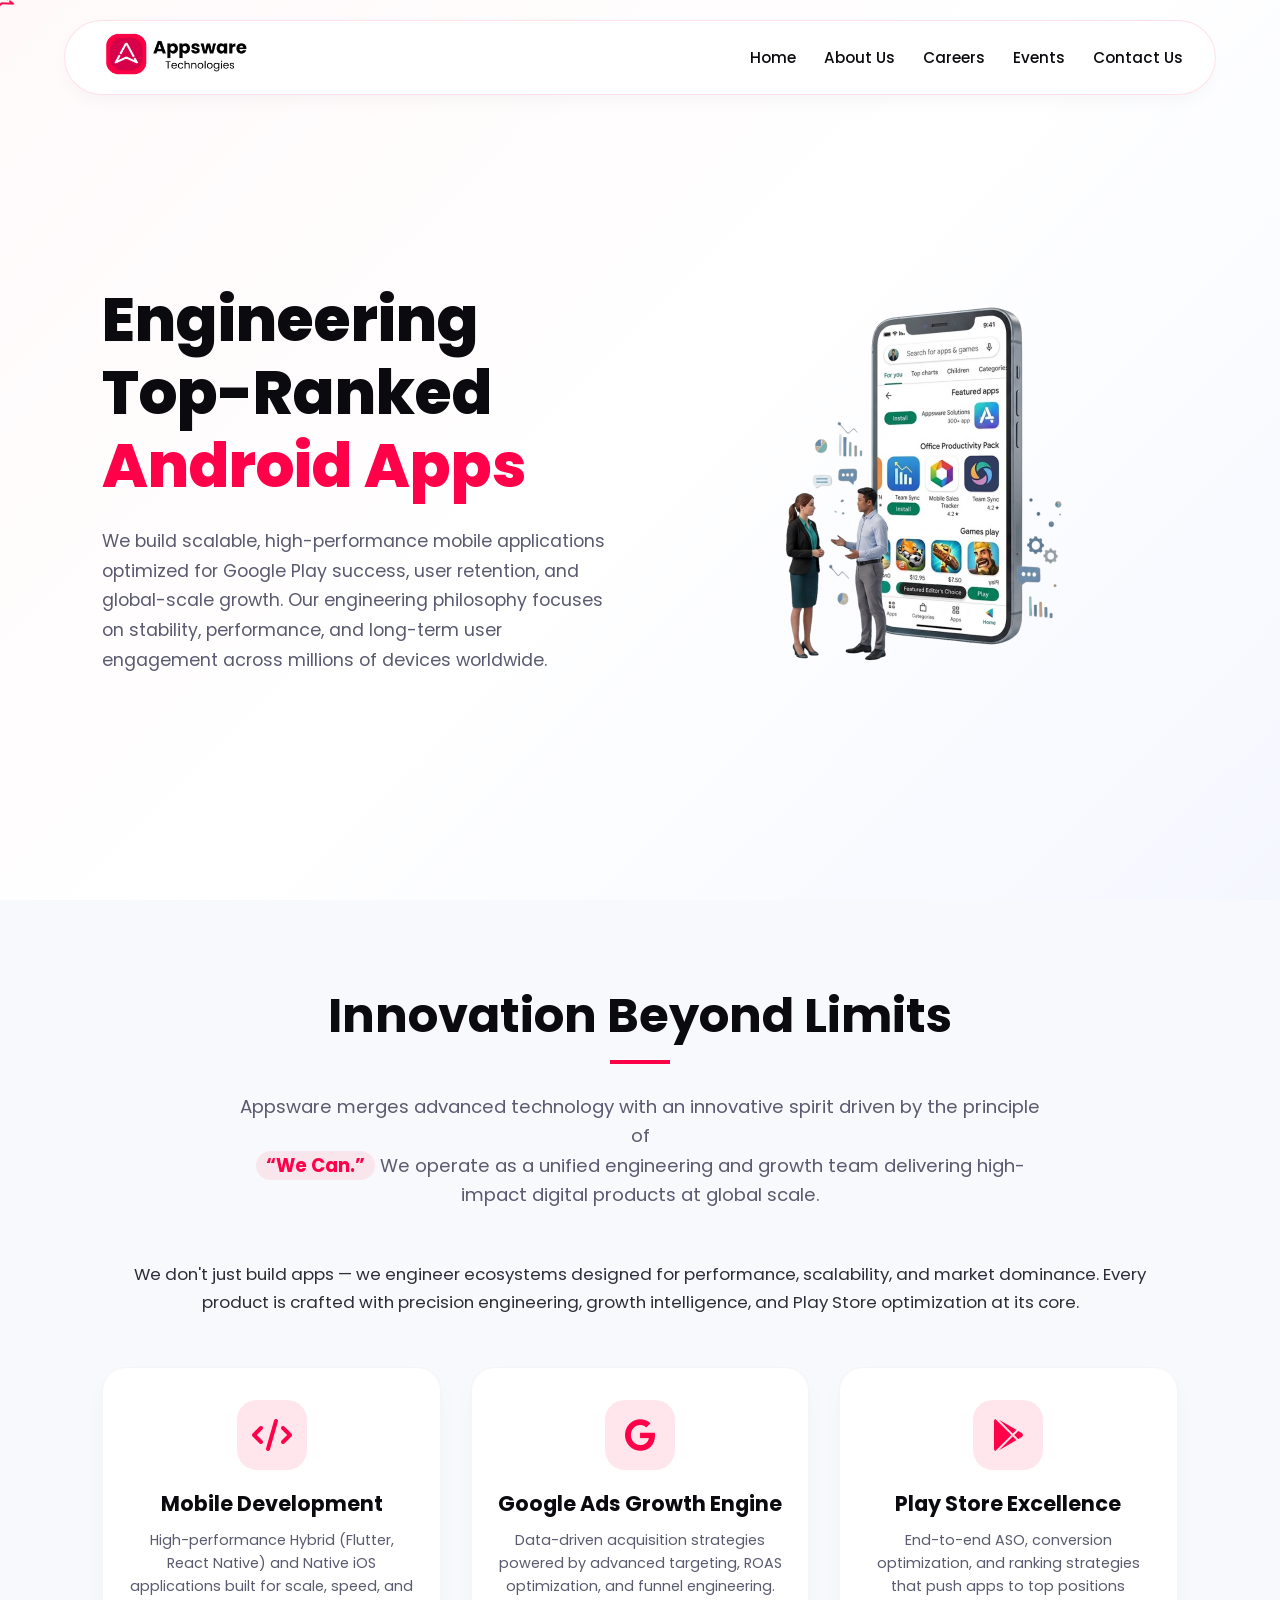
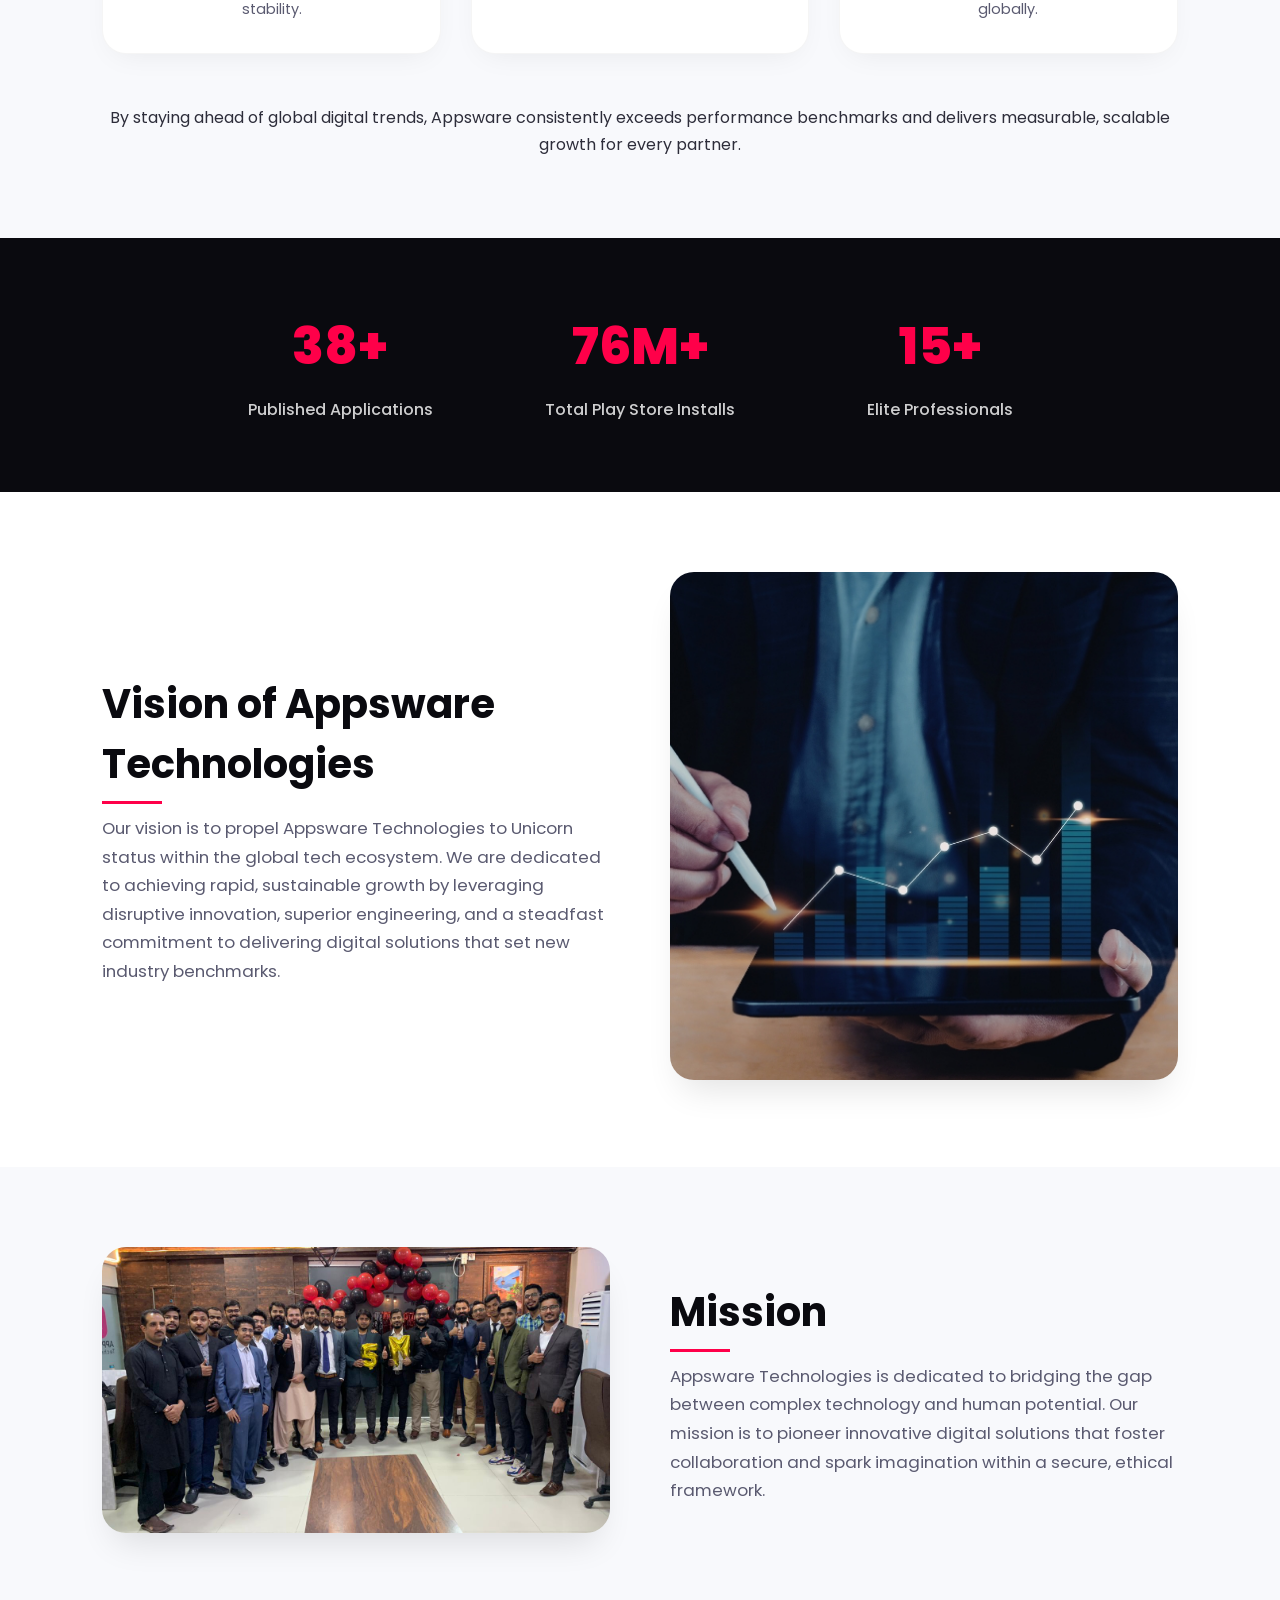
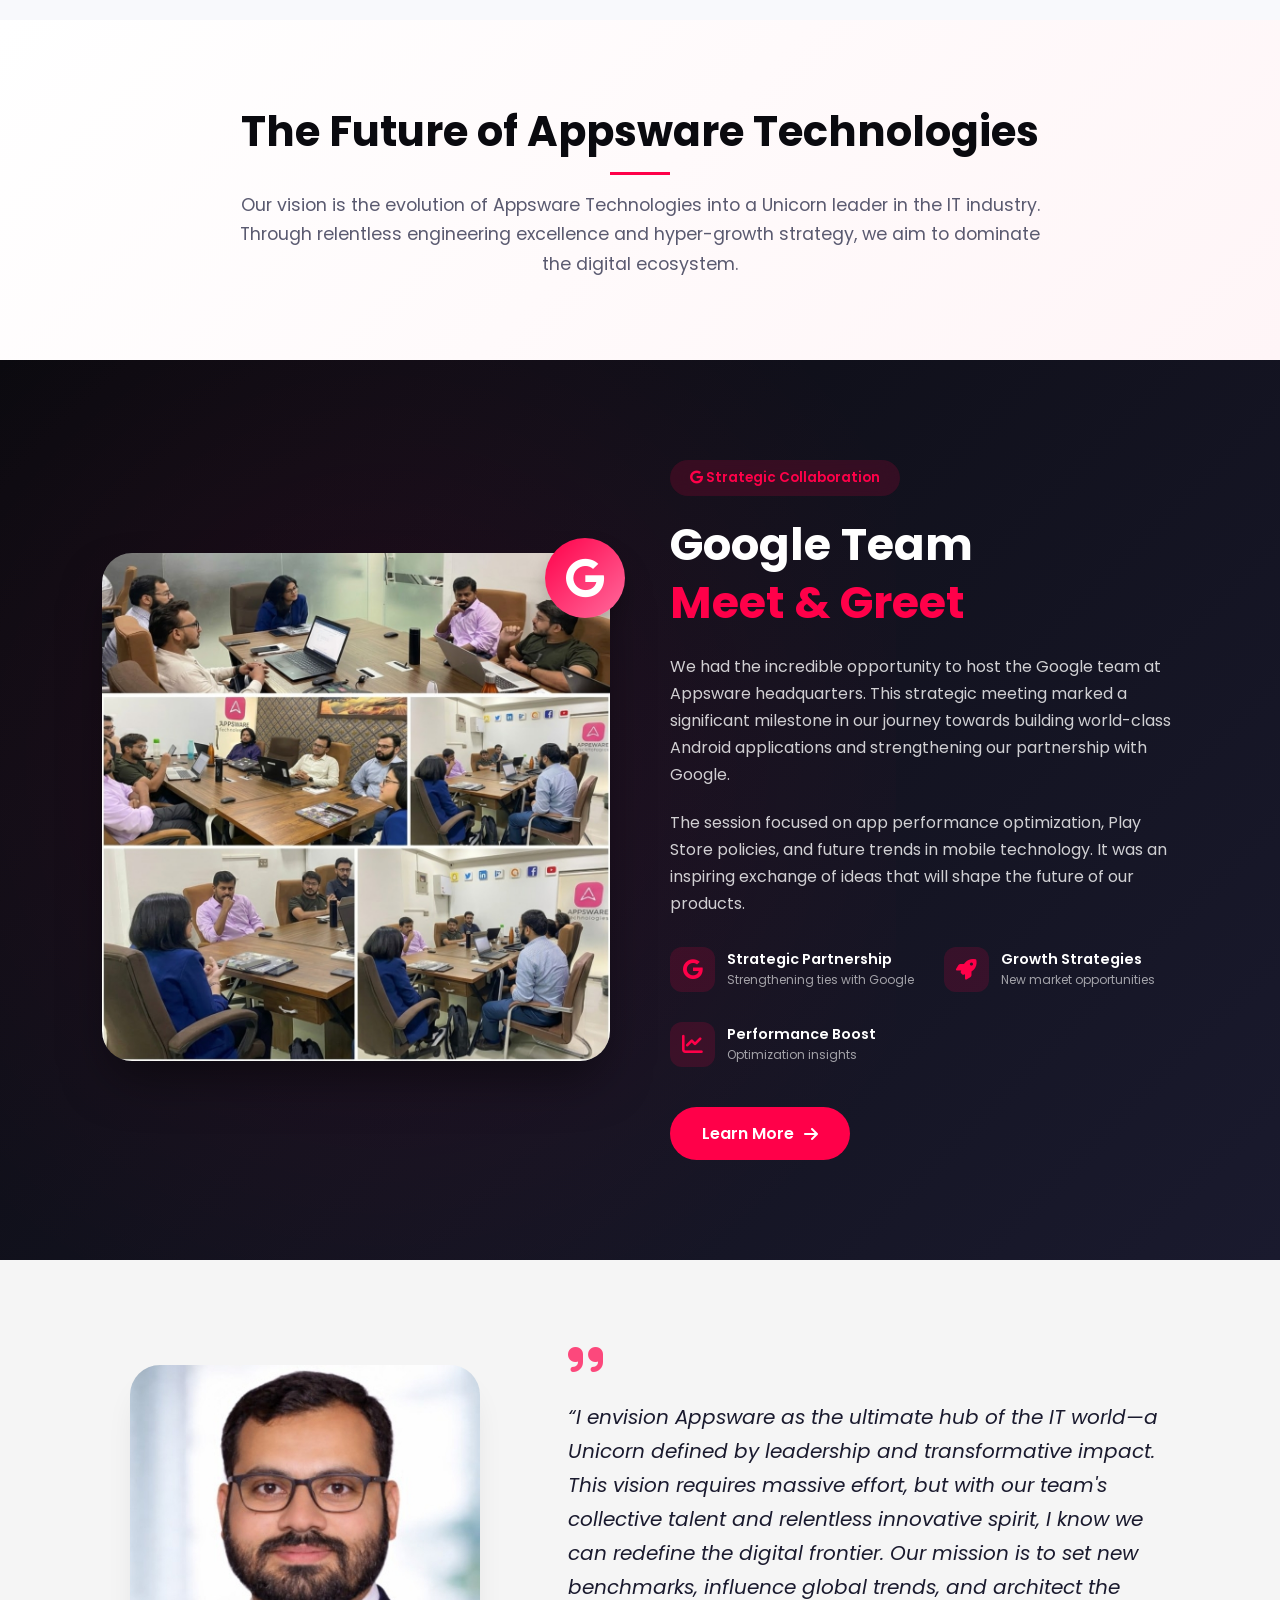
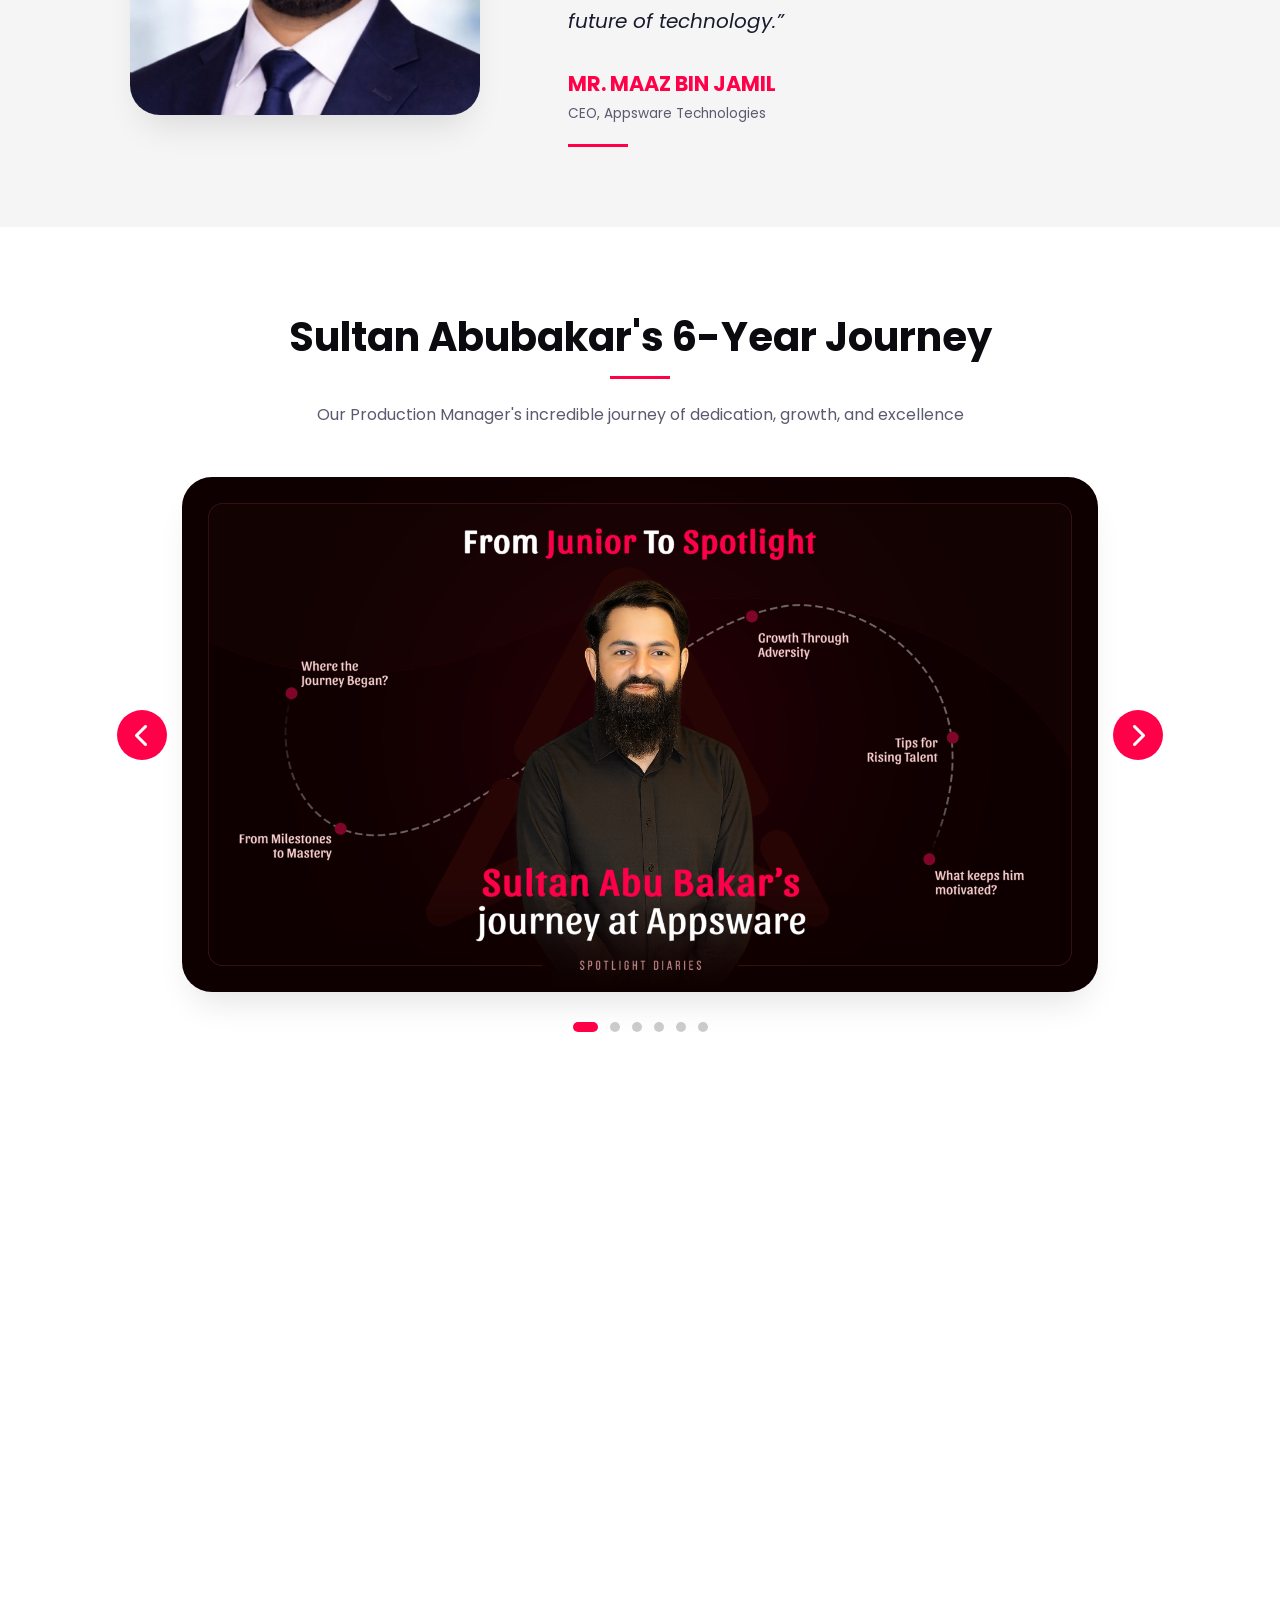
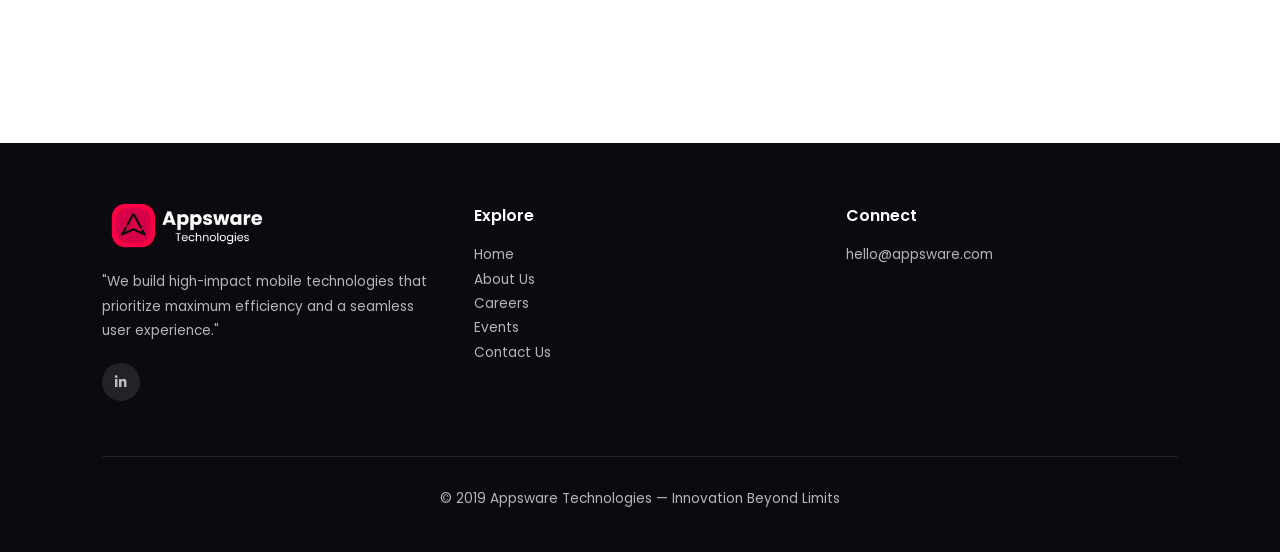
==== commit c02790c9: "Update footer copyright year to 2019" ====
--- a/index.html
+++ b/index.html
@@ -1999,7 +1999,7 @@
     </div>
     <div class="footer-col"><h4>Explore</h4><p><a href="index.html">Home</a></p><p><a href="about.html">About Us</a></p><p><a href="careers.html">Careers</a></p><p><a href="events.html">Events</a></p><p><a href="contact.html">Contact Us</a></p></div>
     <div class="footer-col"><h4>Connect</h4><p>hello@appsware.com</p></div>
-    <div class="footer-bottom"><p>© 2025 Appsware Technologies — Innovation Beyond Limits</p></div>
+    <div class="footer-bottom"><p>© 2019 Appsware Technologies — Innovation Beyond Limits</p></div>
   </footer>
 
   <script>
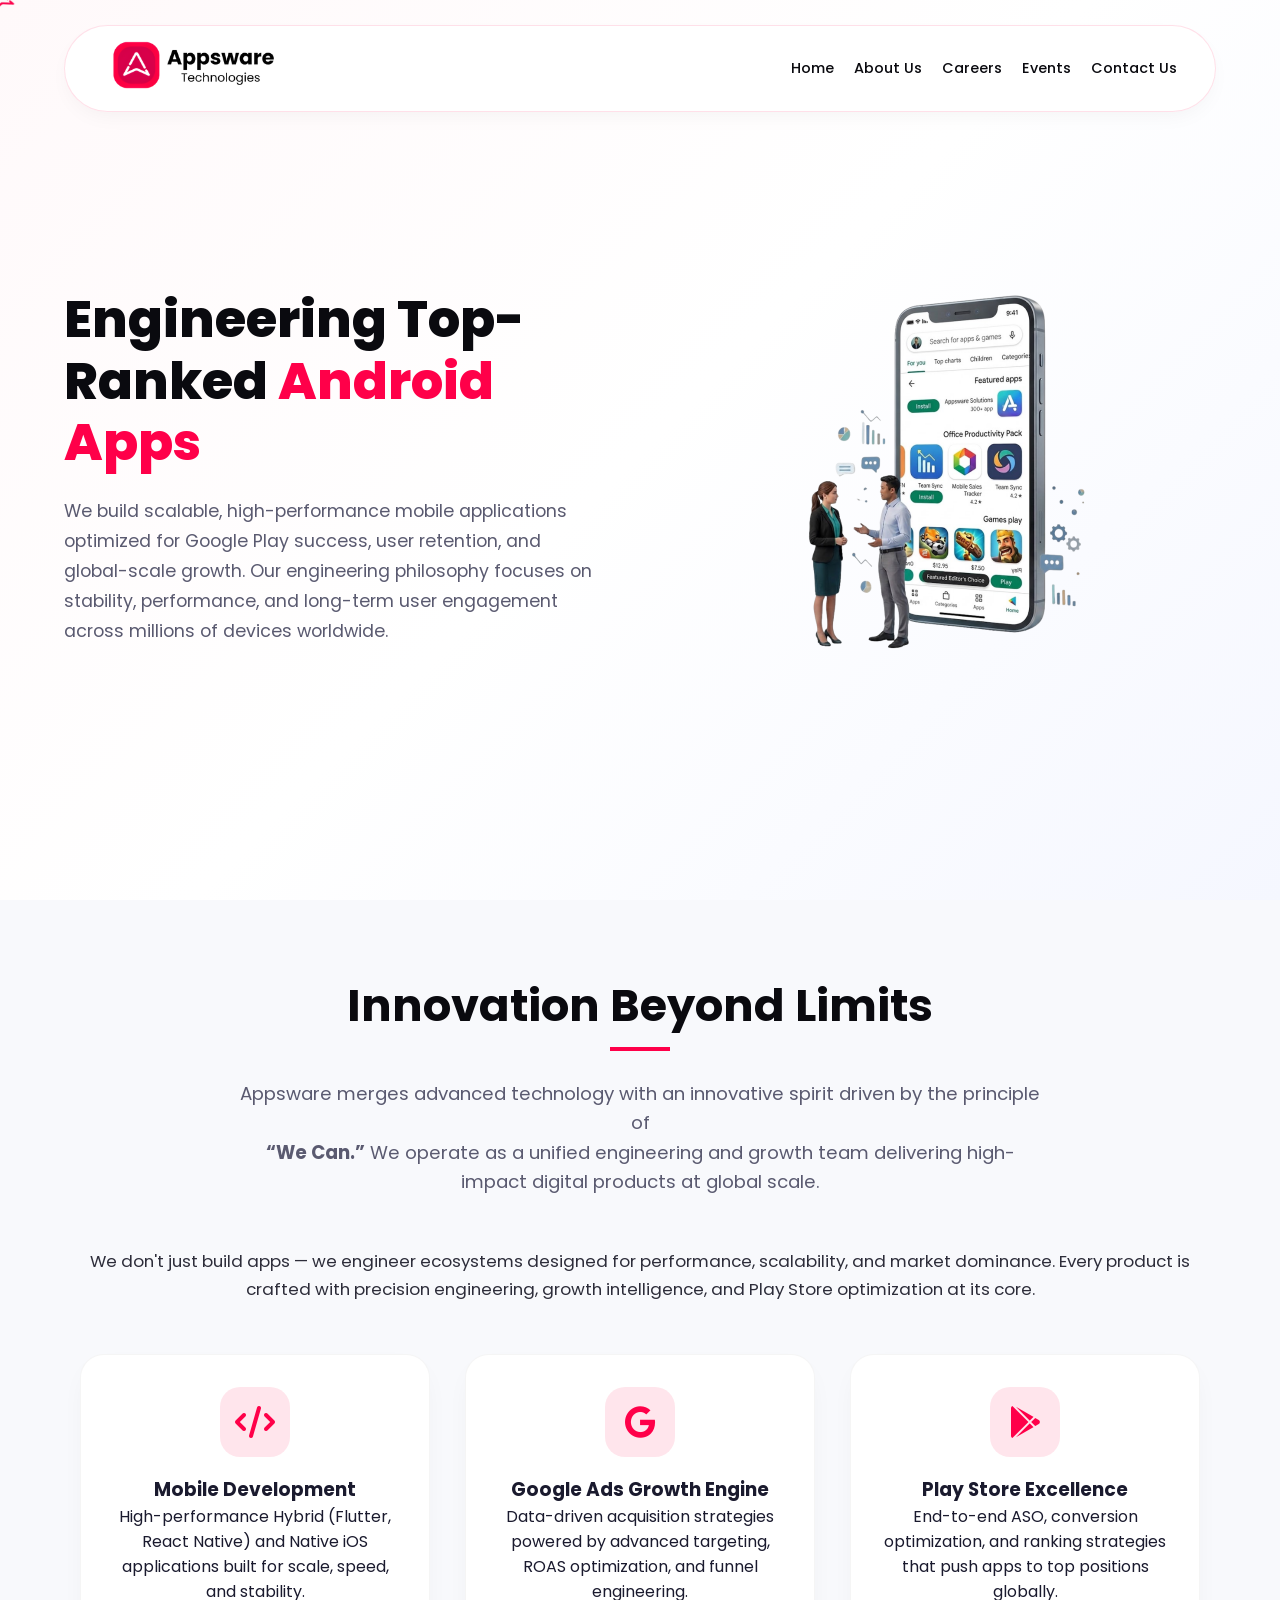
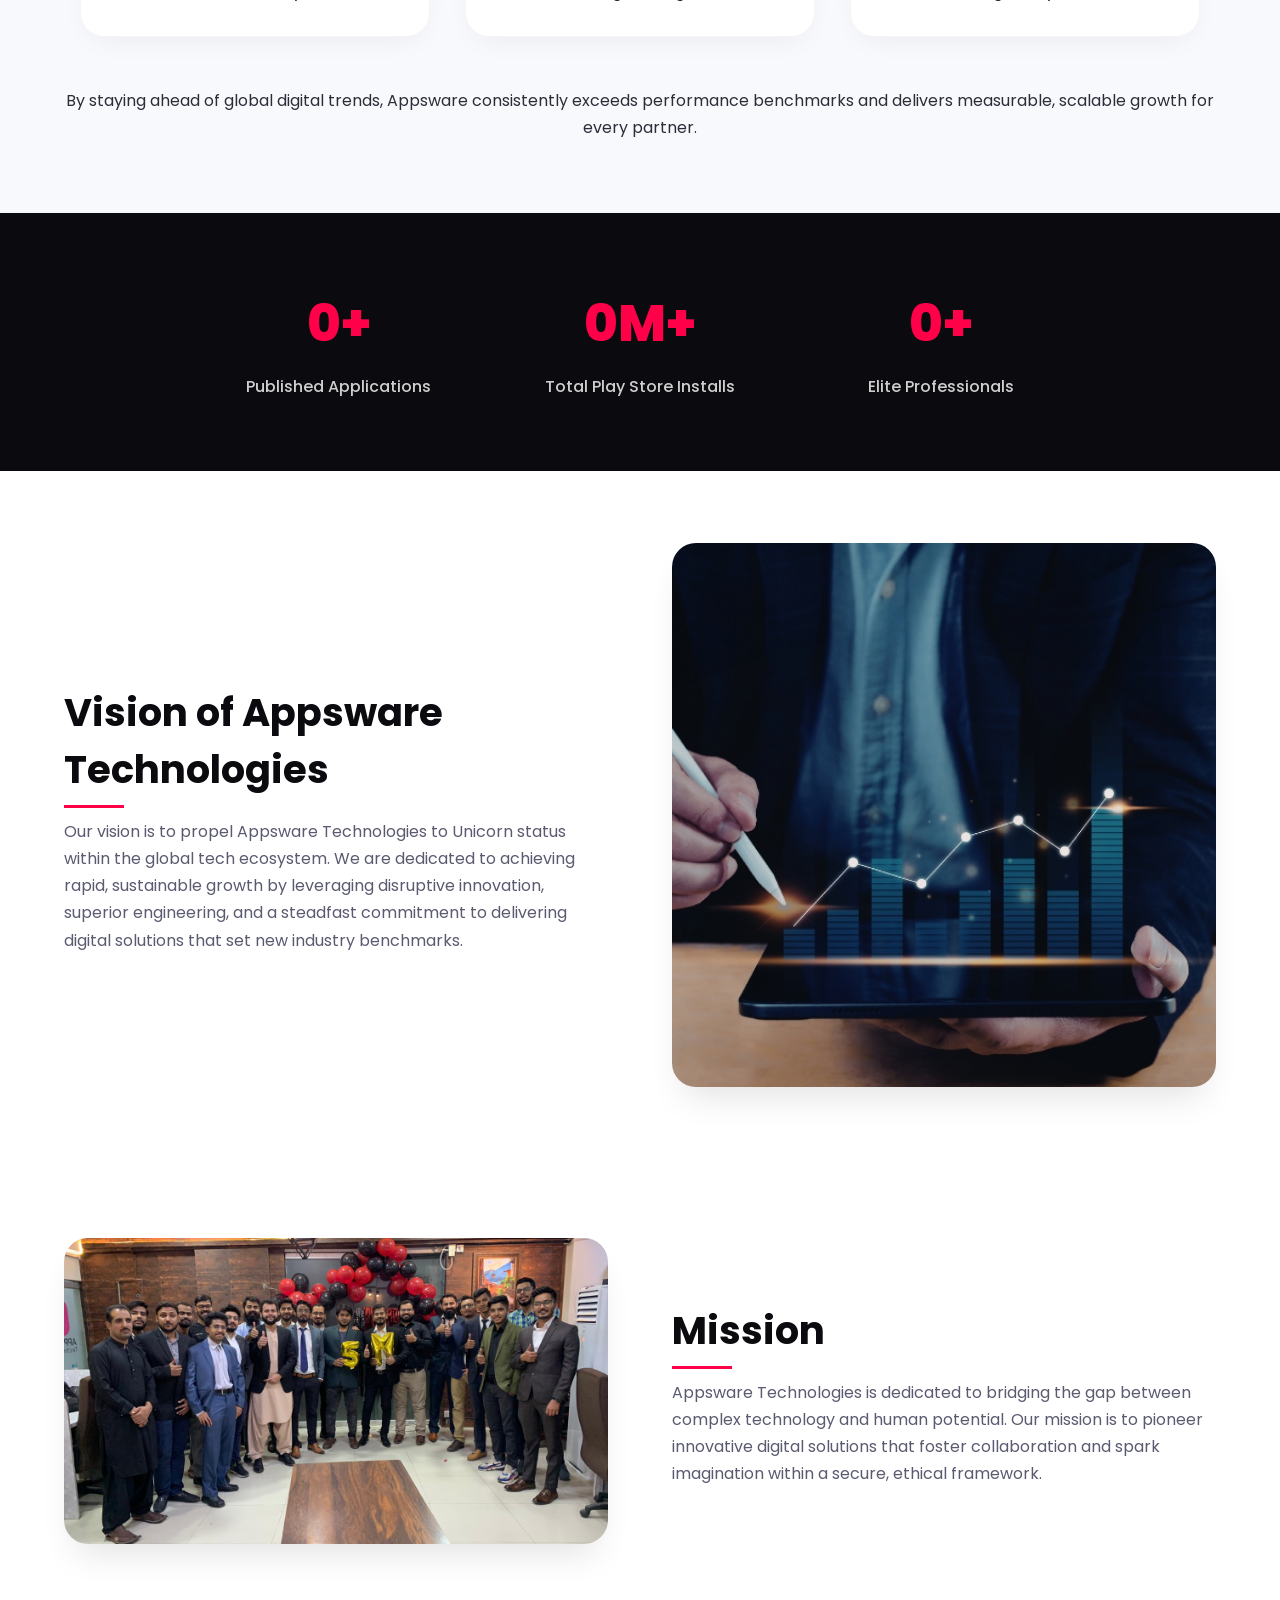
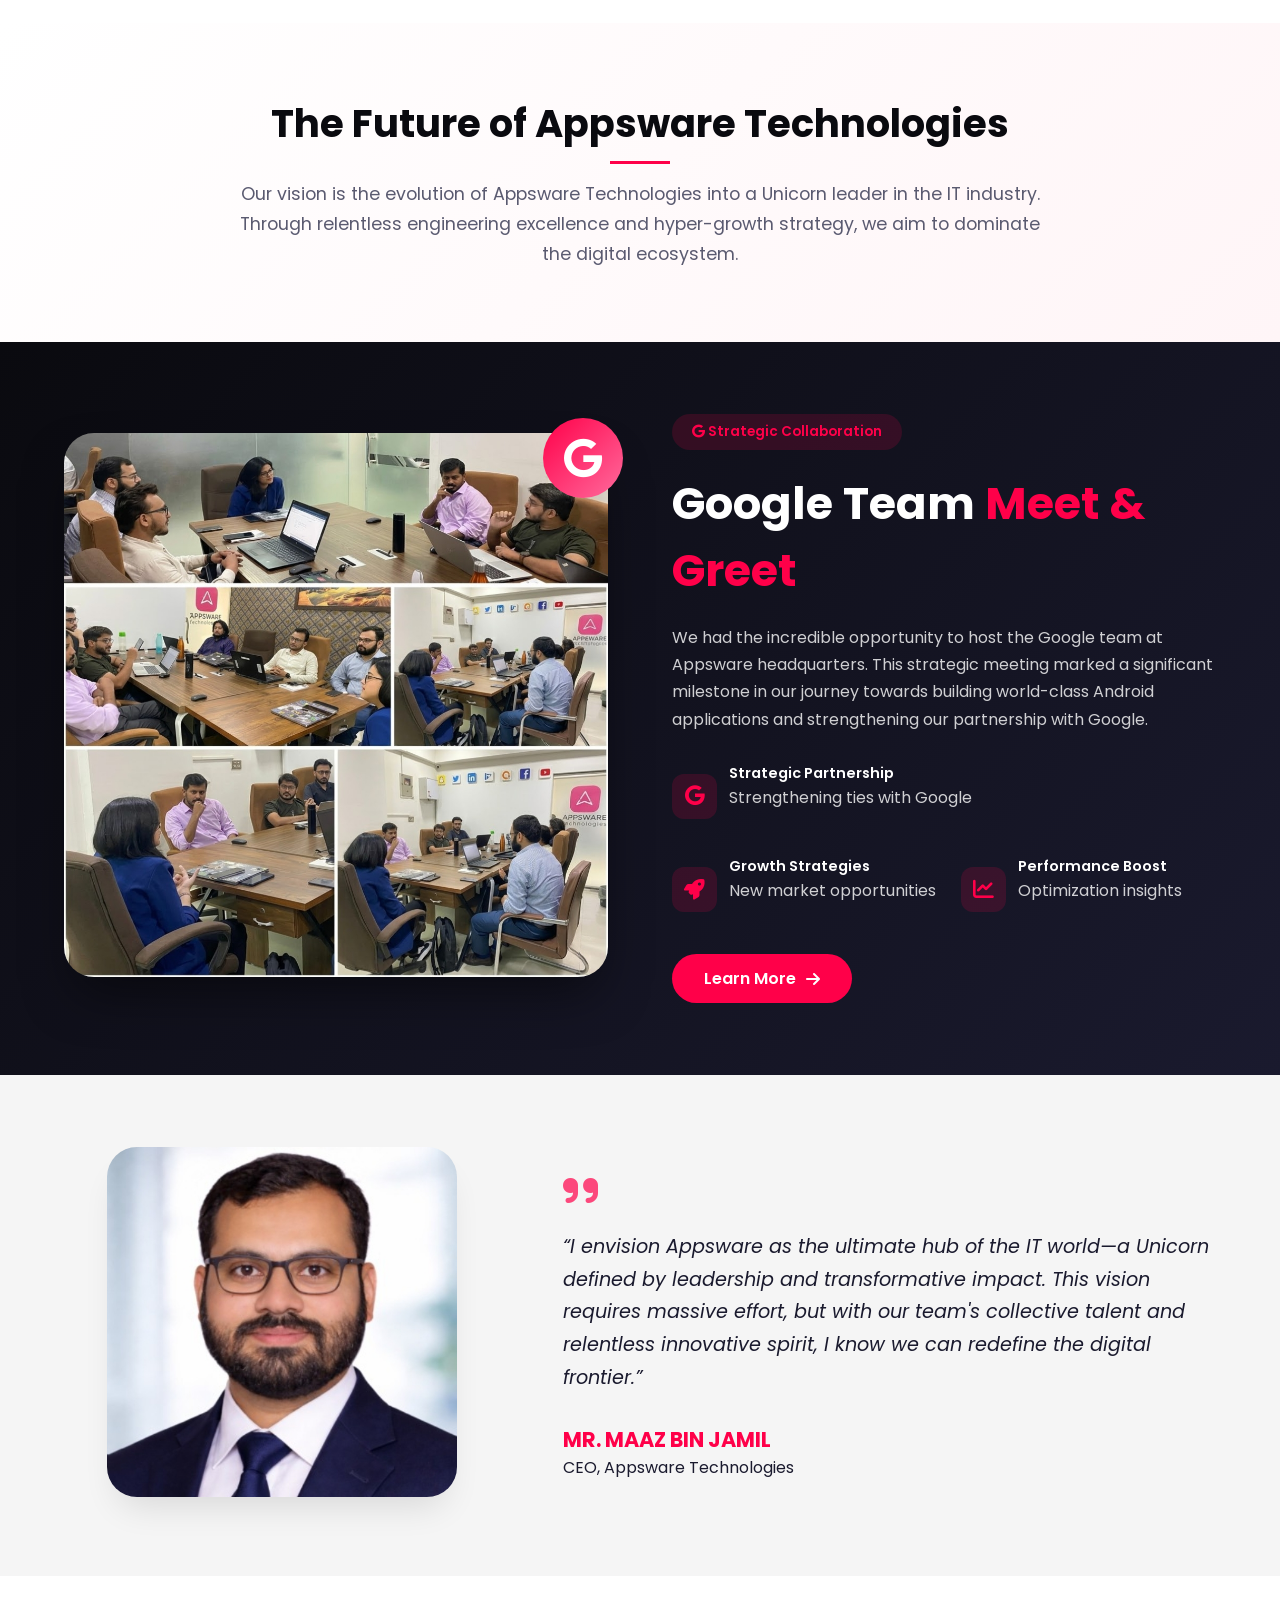
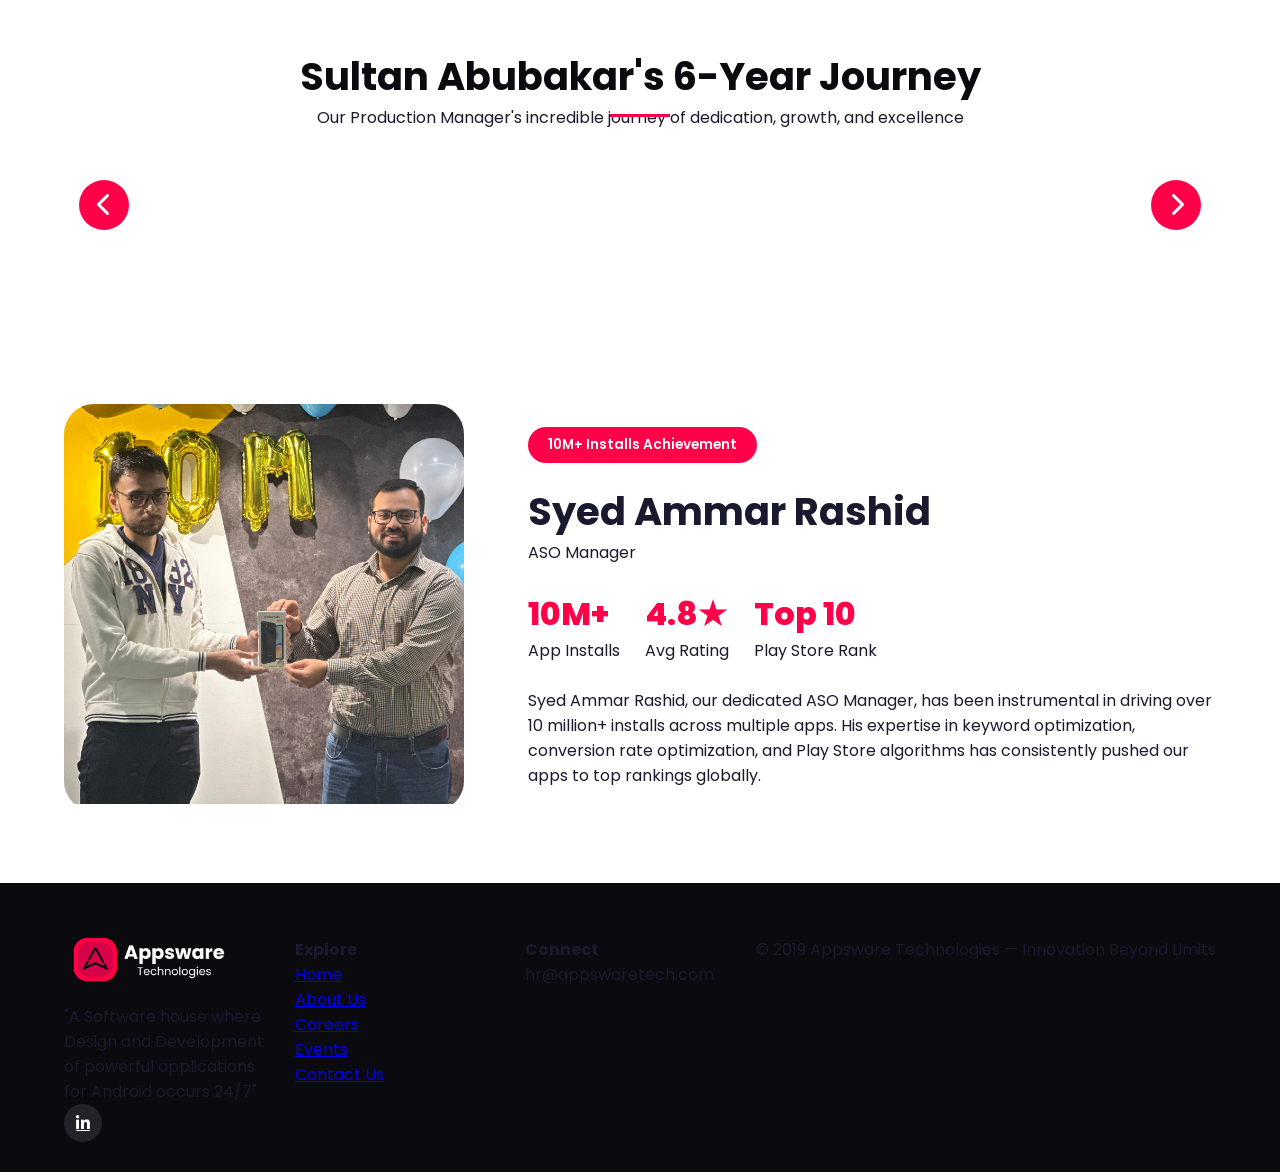
==== commit 8442763d: "Update index.html" ====
--- a/index.html
+++ b/index.html
@@ -19,7 +19,6 @@
   
   <!-- AOS Animation Library -->
   <link href="https://unpkg.com/aos@2.3.1/dist/aos.css" rel="stylesheet">
-  <script src="https://unpkg.com/aos@2.3.1/dist/aos.js"></script>
   
   <style>
     :root {
@@ -79,21 +78,21 @@
       font-family: 'Poppins', sans-serif;
     }
 
-    /* ========== NAVBAR WITH HAMBURGER MENU - FULLY RESPONSIVE ========== */
+    /* ========== NAVBAR - FULLY RESPONSIVE FOR ALL SCREENS ========== */
     .navbar {
       position: fixed;
-      top: 20px;
+      top: clamp(15px, 2vw, 25px);
       left: 50%;
       transform: translateX(-50%);
       width: 90%;
-      max-width: 1300px;
+      max-width: 1400px;
       display: flex;
       justify-content: space-between;
       align-items: center;
-      padding: 12px 32px;
+      padding: clamp(8px, 1.5vw, 15px) clamp(20px, 3vw, 40px);
       background: rgba(255, 255, 255, 0.96);
       backdrop-filter: blur(12px);
-      border-radius: 80px;
+      border-radius: clamp(40px, 5vw, 80px);
       box-shadow: 0 8px 25px -8px rgba(0, 0, 0, 0.06);
       z-index: 1000;
       border: 1px solid rgba(255, 0, 73, 0.12);
@@ -103,8 +102,8 @@
     .navbar.scrolled {
       top: 0;
       width: 100%;
-      border-radius: 0px;
-      padding: 12px 5%;
+      border-radius: 0;
+      padding: clamp(10px, 1.2vw, 15px) clamp(20px, 4vw, 5%);
       background: rgba(255, 255, 255, 0.98);
       box-shadow: 0 5px 20px rgba(0, 0, 0, 0.08);
     }
@@ -117,14 +116,14 @@
     }
 
     .logo img {
-      height: 42px;
+      height: clamp(35px, 4vw, 48px);
       width: auto;
       object-fit: contain;
     }
 
     .nav-links {
       display: flex;
-      gap: 28px;
+      gap: clamp(15px, 2vw, 35px);
       align-items: center;
       flex-wrap: wrap;
     }
@@ -133,7 +132,7 @@
       text-decoration: none;
       color: var(--dark);
       font-weight: 500;
-      font-size: 0.95rem;
+      font-size: clamp(0.85rem, 1.2vw, 1rem);
       transition: var(--transition);
       position: relative;
       white-space: nowrap;
@@ -168,7 +167,7 @@
     }
 
     .hamburger span {
-      width: 25px;
+      width: clamp(22px, 3vw, 25px);
       height: 3px;
       background: var(--dark);
       transition: var(--transition);
@@ -192,7 +191,7 @@
       top: 0;
       right: -100%;
       width: 70%;
-      max-width: 280px;
+      max-width: 300px;
       height: 100vh;
       background: white;
       box-shadow: -5px 0 30px rgba(0, 0, 0, 0.1);
@@ -241,11 +240,17 @@
       visibility: visible;
     }
 
-    /* ========== RESPONSIVE NAVBAR ========== */
+    /* RESPONSIVE NAVBAR BREAKPOINTS */
+    @media (max-width: 1200px) {
+      .navbar {
+        width: 92%;
+        max-width: 1300px;
+      }
+    }
+
     @media (max-width: 992px) {
       .navbar {
         width: 95%;
-        padding: 12px 24px;
         top: 15px;
         border-radius: 50px;
       }
@@ -261,6 +266,44 @@
       }
       .logo img {
         height: 38px;
+      }
+    }
+
+    @media (min-width: 993px) and (max-width: 1400px) {
+      .nav-links {
+        gap: 20px;
+      }
+      .nav-links a {
+        font-size: 0.9rem;
+      }
+    }
+
+    @media (min-width: 1401px) and (max-width: 1920px) {
+      .navbar {
+        max-width: 1500px;
+        padding: 15px 40px;
+      }
+      .nav-links {
+        gap: 35px;
+      }
+      .nav-links a {
+        font-size: 1rem;
+      }
+    }
+
+    @media (min-width: 1921px) {
+      .navbar {
+        max-width: 1800px;
+        padding: 18px 50px;
+      }
+      .nav-links {
+        gap: 45px;
+      }
+      .nav-links a {
+        font-size: 1.1rem;
+      }
+      .logo img {
+        height: 52px;
       }
     }
 
@@ -279,23 +322,37 @@
         width: 97%;
         padding: 8px 16px;
         top: 10px;
+        border-radius: 40px;
       }
       .logo img {
         height: 30px;
       }
       .navbar.scrolled {
         padding: 8px 5%;
-      }
-    }
-
-    /* ========== HERO SECTION ========== */
+        border-radius: 0px;
+      }
+      .hamburger span {
+        width: 22px;
+        height: 2px;
+      }
+      .mobile-nav {
+        width: 80%;
+        max-width: 250px;
+        padding: 90px 20px 20px;
+      }
+      .mobile-nav a {
+        font-size: 1rem;
+      }
+    }
+
+    /* ========== HERO SECTION - FULLY RESPONSIVE ========== */
     .hero {
       min-height: 100vh;
       display: flex;
       align-items: center;
       justify-content: space-between;
-      padding: 140px 8% 80px;
-      gap: 50px;
+      padding: clamp(100px, 12vh, 160px) clamp(20px, 5vw, 8%) clamp(60px, 8vh, 100px);
+      gap: clamp(30px, 5vw, 70px);
       background: linear-gradient(135deg, #FFF9FA 0%, #FFFFFF 50%, #F5F7FF 100%);
       position: relative;
     }
@@ -306,7 +363,7 @@
     }
 
     .hero-left h1 {
-      font-size: clamp(1.8rem, 5vw, 3.8rem);
+      font-size: clamp(1.6rem, 4vw, 3.8rem);
       font-weight: 800;
       line-height: 1.2;
       color: var(--dark);
@@ -318,7 +375,7 @@
     }
 
     .hero-left p {
-      font-size: clamp(0.9rem, 2.5vw, 1.1rem);
+      font-size: clamp(0.85rem, 1.6vw, 1.1rem);
       line-height: 1.7;
       color: var(--text-muted);
       max-width: 580px;
@@ -342,12 +399,25 @@
       100% { transform: translateY(0px); }
     }
 
+    @media (min-width: 1921px) {
+      .hero-left h1 {
+        font-size: 4.5rem;
+      }
+      .hero-left p {
+        font-size: 1.3rem;
+        max-width: 700px;
+      }
+      .phone {
+        width: 400px;
+      }
+    }
+
     @media (max-width: 992px) {
       .hero {
         flex-direction: column;
         text-align: center;
-        padding: 130px 5% 60px;
-        gap: 30px;
+        padding: 120px 5% 60px;
+        gap: 40px;
       }
       .hero-left p {
         margin: 0 auto;
@@ -356,7 +426,7 @@
 
     @media (max-width: 768px) {
       .hero {
-        padding: 160px 5% 50px;
+        padding: 140px 5% 50px;
       }
       .hero-left h1 {
         font-size: 1.8rem;
@@ -365,7 +435,7 @@
 
     @media (max-width: 480px) {
       .hero {
-        padding: 180px 5% 40px;
+        padding: 160px 5% 40px;
       }
       .hero-left h1 {
         font-size: 1.6rem;
@@ -374,12 +444,12 @@
 
     /* ========== INNOVATION SECTION ========== */
     .innovation {
-      padding: 80px 8%;
+      padding: clamp(60px, 8vh, 100px) clamp(20px, 5vw, 8%);
       background: var(--gray-bg);
     }
 
     .container {
-      max-width: 1200px;
+      max-width: 1300px;
       margin: 0 auto;
     }
 
@@ -390,7 +460,7 @@
     }
 
     .innovation-header h2 {
-      font-size: clamp(1.6rem, 5vw, 3rem);
+      font-size: clamp(1.6rem, 3.5vw, 3rem);
       font-weight: 700;
       color: var(--dark);
       margin-bottom: 20px;
@@ -410,17 +480,10 @@
     }
 
     .innovation-header p {
-      font-size: clamp(0.9rem, 2.5vw, 1.15rem);
+      font-size: clamp(0.9rem, 1.5vw, 1.15rem);
       color: var(--text-muted);
       line-height: 1.6;
       margin-top: 20px;
-    }
-
-    .innovation-header p b {
-      color: var(--primary);
-      background: rgba(255, 0, 73, 0.08);
-      padding: 2px 10px;
-      border-radius: 30px;
     }
 
     .lead-text, .closing-text {
@@ -430,19 +493,19 @@
     }
 
     .lead-text {
-      font-size: clamp(0.9rem, 2.5vw, 1.05rem);
+      font-size: clamp(0.9rem, 1.5vw, 1.05rem);
       margin-bottom: 50px;
     }
 
     .closing-text {
-      font-size: clamp(0.85rem, 2.5vw, 1rem);
+      font-size: clamp(0.85rem, 1.4vw, 1rem);
       margin-top: 50px;
     }
 
     .specialties-horizontal {
       display: flex;
       flex-direction: row;
-      gap: 30px;
+      gap: clamp(15px, 3vw, 35px);
       justify-content: center;
       flex-wrap: wrap;
     }
@@ -480,22 +543,11 @@
       transition: var(--transition);
     }
 
-    .specialties-horizontal .item:hover .item-icon {
-      background: var(--primary);
-      color: white;
-    }
-
-    .specialties-horizontal .item-text h3 {
-      font-size: 1.3rem;
-      font-weight: 700;
-      margin-bottom: 10px;
-      color: var(--dark);
-    }
-
-    .specialties-horizontal .item-text p {
-      color: #5A5A70;
-      font-size: 0.9rem;
-      line-height: 1.6;
+    @media (min-width: 1921px) {
+      .specialties-horizontal .item {
+        min-width: 320px;
+        max-width: 400px;
+      }
     }
 
     @media (max-width: 992px) {
@@ -525,9 +577,6 @@
         height: 55px;
         font-size: 1.5rem;
       }
-      .specialties-horizontal .item-text {
-        text-align: left;
-      }
       .lead-text, .closing-text {
         font-size: 0.85rem;
       }
@@ -538,9 +587,9 @@
       display: flex;
       justify-content: center;
       background: var(--dark);
-      padding: 70px 8%;
+      padding: clamp(50px, 8vh, 80px) clamp(20px, 5vw, 8%);
       text-align: center;
-      gap: 50px;
+      gap: clamp(25px, 4vw, 60px);
       flex-wrap: wrap;
     }
 
@@ -551,7 +600,7 @@
     }
 
     .stat-number {
-      font-size: clamp(2rem, 6vw, 3.2rem);
+      font-size: clamp(1.8rem, 4vw, 3.2rem);
       font-weight: 800;
       color: var(--primary);
       margin-bottom: 12px;
@@ -560,12 +609,21 @@
     .stats p {
       color: rgba(255, 255, 255, 0.8);
       font-weight: 500;
-      font-size: clamp(0.8rem, 2vw, 1rem);
+      font-size: clamp(0.8rem, 1.4vw, 1rem);
+    }
+
+    @media (min-width: 1921px) {
+      .stat-item {
+        max-width: 320px;
+      }
+      .stat-number {
+        font-size: 4rem;
+      }
     }
 
     @media (max-width: 992px) {
       .stats {
-        gap: 30px;
+        gap: 35px;
         padding: 50px 5%;
       }
     }
@@ -579,37 +637,20 @@
       }
     }
 
-    /* ========== GOOGLE TEAM MEETING SECTION - NEW ANIMATED SECTION ========== */
+    /* ========== GOOGLE MEETING SECTION ========== */
     .google-meeting-section {
-      padding: 100px 8%;
+      padding: clamp(60px, 8vh, 100px) clamp(20px, 5vw, 8%);
       background: linear-gradient(135deg, #0A0A0F 0%, #1A1A2E 100%);
       position: relative;
       overflow: hidden;
     }
 
-    .google-meeting-section::before {
-      content: '';
-      position: absolute;
-      top: -30%;
-      left: -10%;
-      width: 80%;
-      height: 150%;
-      background: radial-gradient(circle, rgba(255, 0, 73, 0.08) 0%, transparent 70%);
-      pointer-events: none;
-      animation: pulseGlow 4s ease-in-out infinite;
-    }
-
-    @keyframes pulseGlow {
-      0%, 100% { opacity: 0.5; }
-      50% { opacity: 1; }
-    }
-
     .google-container {
-      max-width: 1200px;
+      max-width: 1300px;
       margin: 0 auto;
       display: flex;
       align-items: center;
-      gap: 60px;
+      gap: clamp(30px, 5vw, 70px);
       flex-wrap: wrap;
       position: relative;
       z-index: 2;
@@ -617,7 +658,7 @@
 
     .google-image {
       flex: 1;
-      min-width: 300px;
+      min-width: 280px;
       position: relative;
     }
 
@@ -626,16 +667,6 @@
       border-radius: 30px;
       box-shadow: 0 25px 50px -12px rgba(0, 0, 0, 0.5);
       transition: var(--transition);
-      animation: floatImage 5s ease-in-out infinite;
-    }
-
-    @keyframes floatImage {
-      0%, 100% { transform: translateY(0); }
-      50% { transform: translateY(-10px); }
-    }
-
-    .google-image:hover img {
-      transform: scale(1.02);
     }
 
     .google-badge {
@@ -649,29 +680,16 @@
       display: flex;
       align-items: center;
       justify-content: center;
-      box-shadow: 0 10px 20px rgba(0, 0, 0, 0.2);
-      animation: rotateBadge 8s linear infinite;
-    }
-
-    @keyframes rotateBadge {
-      0% { transform: rotate(0deg); }
-      100% { transform: rotate(360deg); }
     }
 
     .google-badge i {
       font-size: 2.5rem;
       color: white;
-      animation: counterRotate 8s linear infinite;
-    }
-
-    @keyframes counterRotate {
-      0% { transform: rotate(0deg); }
-      100% { transform: rotate(-360deg); }
     }
 
     .google-content {
       flex: 1;
-      min-width: 300px;
+      min-width: 280px;
     }
 
     .google-tag {
@@ -683,51 +701,29 @@
       font-size: 0.85rem;
       font-weight: 600;
       margin-bottom: 20px;
-      backdrop-filter: blur(10px);
     }
 
     .google-content h2 {
-      font-size: clamp(1.8rem, 4vw, 2.8rem);
+      font-size: clamp(1.6rem, 3.5vw, 2.8rem);
       font-weight: 700;
       color: white;
       margin-bottom: 20px;
-      line-height: 1.3;
     }
 
     .google-content h2 span {
       color: var(--primary);
-      position: relative;
-      display: inline-block;
-    }
-
-    .google-content h2 span::after {
-      content: '';
-      position: absolute;
-      bottom: -5px;
-      left: 0;
-      width: 100%;
-      height: 3px;
-      background: var(--primary);
-      transform: scaleX(0);
-      transform-origin: right;
-      transition: transform 0.5s ease;
-    }
-
-    .google-content h2 span:hover::after {
-      transform: scaleX(1);
-      transform-origin: left;
     }
 
     .google-content p {
       color: rgba(255, 255, 255, 0.8);
       line-height: 1.7;
       margin-bottom: 20px;
-      font-size: 1rem;
+      font-size: clamp(0.9rem, 1.4vw, 1rem);
     }
 
     .google-highlights {
       display: flex;
-      gap: 30px;
+      gap: 25px;
       margin: 30px 0;
       flex-wrap: wrap;
     }
@@ -746,21 +742,11 @@
       display: flex;
       align-items: center;
       justify-content: center;
-      transition: var(--transition);
     }
 
     .highlight-icon i {
       font-size: 1.3rem;
       color: var(--primary);
-    }
-
-    .highlight:hover .highlight-icon {
-      background: var(--primary);
-      transform: scale(1.1);
-    }
-
-    .highlight:hover .highlight-icon i {
-      color: white;
     }
 
     .highlight-text h4 {
@@ -769,44 +755,29 @@
       font-weight: 600;
     }
 
-    .highlight-text p {
-      font-size: 0.75rem;
-      color: rgba(255, 255, 255, 0.6);
-      margin: 0;
-    }
-
     .google-btn {
       display: inline-flex;
       align-items: center;
       gap: 10px;
       background: var(--primary);
       color: white;
-      padding: 14px 32px;
+      padding: 12px 32px;
       border-radius: 40px;
       text-decoration: none;
       font-weight: 600;
       transition: var(--transition);
-      margin-top: 10px;
-    }
-
-    .google-btn:hover {
-      background: white;
-      color: var(--primary);
-      transform: translateX(5px);
-    }
-
-    .google-btn i {
-      transition: var(--transition);
-    }
-
-    .google-btn:hover i {
-      transform: translateX(5px);
+    }
+
+    @media (min-width: 1921px) {
+      .google-content h2 {
+        font-size: 3.2rem;
+      }
+      .google-content p {
+        font-size: 1.1rem;
+      }
     }
 
     @media (max-width: 992px) {
-      .google-meeting-section {
-        padding: 80px 5%;
-      }
       .google-container {
         flex-direction: column;
         text-align: center;
@@ -817,8 +788,6 @@
       .google-badge {
         width: 60px;
         height: 60px;
-        top: -10px;
-        right: -10px;
       }
       .google-badge i {
         font-size: 1.8rem;
@@ -826,26 +795,29 @@
     }
 
     /* ========== VISION & MISSION SECTIONS ========== */
-    .vision-section {
-      padding: 80px 8%;
-      background: white;
-    }
-
-    .vision-container {
-      max-width: 1200px;
+    .vision-section, .mission-section {
+      padding: clamp(60px, 8vh, 90px) clamp(20px, 5vw, 8%);
+    }
+
+    .vision-container, .mission-container {
+      max-width: 1300px;
       margin: 0 auto;
       display: flex;
       align-items: center;
-      gap: 60px;
+      gap: clamp(30px, 5vw, 70px);
       flex-wrap: wrap;
     }
 
-    .vision-content {
+    .mission-container {
+      flex-direction: row-reverse;
+    }
+
+    .vision-content, .mission-content {
       flex: 1;
     }
 
-    .vision-content h2 {
-      font-size: clamp(1.6rem, 4vw, 2.5rem);
+    .vision-content h2, .mission-content h2 {
+      font-size: clamp(1.5rem, 3vw, 2.5rem);
       font-weight: 700;
       margin-bottom: 20px;
       color: var(--dark);
@@ -853,7 +825,7 @@
       display: inline-block;
     }
 
-    .vision-content h2::after {
+    .vision-content h2::after, .mission-content h2::after {
       content: '';
       position: absolute;
       bottom: -10px;
@@ -863,90 +835,24 @@
       background: var(--primary);
     }
 
-    .vision-content p {
+    .vision-content p, .mission-content p {
       color: var(--text-muted);
       line-height: 1.7;
-      font-size: clamp(0.9rem, 2.5vw, 1.05rem);
-    }
-
-    .vision-image {
+      font-size: clamp(0.85rem, 1.4vw, 1rem);
+    }
+
+    .vision-image, .mission-image {
       flex: 1;
     }
 
-    .vision-image img {
+    .vision-image img, .mission-image img {
       width: 100%;
       border-radius: 24px;
       box-shadow: var(--shadow-md);
       transition: var(--transition);
     }
 
-    .vision-image img:hover {
-      transform: scale(1.02);
-    }
-
-    .mission-section {
-      padding: 80px 8%;
-      background: var(--gray-bg);
-    }
-
-    .mission-container {
-      max-width: 1200px;
-      margin: 0 auto;
-      display: flex;
-      align-items: center;
-      gap: 60px;
-      flex-wrap: wrap;
-      flex-direction: row-reverse;
-    }
-
-    .mission-content {
-      flex: 1;
-    }
-
-    .mission-content h2 {
-      font-size: clamp(1.6rem, 4vw, 2.5rem);
-      font-weight: 700;
-      margin-bottom: 20px;
-      color: var(--dark);
-      position: relative;
-      display: inline-block;
-    }
-
-    .mission-content h2::after {
-      content: '';
-      position: absolute;
-      bottom: -10px;
-      left: 0;
-      width: 60px;
-      height: 3px;
-      background: var(--primary);
-    }
-
-    .mission-content p {
-      color: var(--text-muted);
-      line-height: 1.7;
-      font-size: clamp(0.9rem, 2.5vw, 1.05rem);
-    }
-
-    .mission-image {
-      flex: 1;
-    }
-
-    .mission-image img {
-      width: 100%;
-      border-radius: 24px;
-      box-shadow: var(--shadow-md);
-      transition: var(--transition);
-    }
-
-    .mission-image img:hover {
-      transform: scale(1.02);
-    }
-
     @media (max-width: 992px) {
-      .vision-section, .mission-section {
-        padding: 50px 5%;
-      }
       .vision-container, .mission-container {
         flex-direction: column;
         text-align: center;
@@ -961,12 +867,12 @@
     /* ========== FUTURE SECTION ========== */
     .future-section {
       background: linear-gradient(135deg, #FFFFFF, #FFF5F7);
-      padding: 80px 8%;
+      padding: clamp(60px, 8vh, 90px) clamp(20px, 5vw, 8%);
       text-align: center;
     }
 
     .future-section h2 {
-      font-size: clamp(1.5rem, 4vw, 2.6rem);
+      font-size: clamp(1.5rem, 3vw, 2.6rem);
       font-weight: 700;
       margin-bottom: 28px;
       color: var(--dark);
@@ -988,29 +894,23 @@
     .future-section p {
       max-width: 800px;
       margin: 0 auto;
-      font-size: clamp(0.9rem, 2.5vw, 1.1rem);
+      font-size: clamp(0.9rem, 1.4vw, 1.1rem);
       color: var(--text-muted);
       line-height: 1.7;
     }
 
-    @media (max-width: 992px) {
-      .future-section {
-        padding: 60px 5%;
-      }
-    }
-
-    /* ========== CEO MESSAGE SECTION ========== */
+    /* ========== CEO SECTION ========== */
     .ceo-section {
       background: #f5f5f5;
-      padding: 80px 8%;
+      padding: clamp(60px, 8vh, 90px) clamp(20px, 5vw, 8%);
     }
 
     .ceo-container {
-      max-width: 1200px;
+      max-width: 1300px;
       margin: 0 auto;
       display: flex;
       align-items: center;
-      gap: 60px;
+      gap: clamp(30px, 5vw, 70px);
       flex-wrap: wrap;
     }
 
@@ -1025,8 +925,6 @@
       max-width: 350px;
       border-radius: 30px;
       box-shadow: var(--shadow-md);
-      transition: var(--transition);
-      object-fit: cover;
     }
 
     .ceo-content {
@@ -1042,11 +940,10 @@
     }
 
     .ceo-message p {
-      font-size: clamp(0.95rem, 2.5vw, 1.25rem);
+      font-size: clamp(0.95rem, 1.5vw, 1.25rem);
       line-height: 1.7;
       color: var(--text-dark);
       margin-bottom: 30px;
-      font-weight: 400;
       font-style: italic;
     }
 
@@ -1054,53 +951,26 @@
       font-size: 1.3rem;
       font-weight: 700;
       color: var(--primary);
-      margin-bottom: 5px;
-    }
-
-    .ceo-title {
-      font-size: 0.85rem;
-      color: var(--text-muted);
-    }
-
-    .ceo-divider {
-      width: 60px;
-      height: 3px;
-      background: var(--primary);
-      margin-top: 20px;
     }
 
     @media (max-width: 992px) {
-      .ceo-section {
-        padding: 60px 5%;
-      }
       .ceo-container {
         flex-direction: column;
         text-align: center;
-        gap: 30px;
-      }
-      .ceo-divider {
-        margin: 15px auto 0;
       }
       .ceo-message p {
-        font-size: 0.9rem;
-      }
-      .ceo-name {
-        font-size: 1.1rem;
-      }
-    }
-
-    /* ========== PRODUCTION MANAGER SLIDER SECTION ========== */
+        font-size: 0.95rem;
+      }
+    }
+
+    /* ========== PRODUCTION SLIDER ========== */
     .production-slider-section {
-      padding: 80px 8%;
-      background: #FFFFFF;
-      position: relative;
+      padding: clamp(60px, 8vh, 90px) clamp(20px, 5vw, 8%);
     }
 
     .slider-container {
       max-width: 1200px;
       margin: 0 auto;
-      position: relative;
-      z-index: 2;
     }
 
     .slider-header {
@@ -1109,10 +979,9 @@
     }
 
     .slider-header h2 {
-      font-size: clamp(1.8rem, 5vw, 2.5rem);
+      font-size: clamp(1.6rem, 3vw, 2.5rem);
       font-weight: 700;
       color: var(--dark);
-      margin-bottom: 15px;
       position: relative;
       display: inline-block;
     }
@@ -1128,14 +997,7 @@
       background: var(--primary);
     }
 
-    .slider-header p {
-      color: var(--text-muted);
-      font-size: 1rem;
-      margin-top: 20px;
-    }
-
     .journey-slider {
-      position: relative;
       display: flex;
       align-items: center;
       justify-content: center;
@@ -1145,25 +1007,21 @@
       flex: 1;
       overflow: hidden;
       border-radius: 30px;
-      box-shadow: var(--shadow-md);
-      background: #f5f5f5;
     }
 
     .slider-track {
       display: flex;
-      transition: transform 0.8s cubic-bezier(0.4, 0, 0.2, 1);
+      transition: transform 0.8s ease;
     }
 
     .slider-slide {
       min-width: 100%;
-      position: relative;
     }
 
     .slider-slide img {
       width: 100%;
       aspect-ratio: 16/9;
       object-fit: cover;
-      display: block;
     }
 
     .slider-btn {
@@ -1175,15 +1033,6 @@
       cursor: pointer;
       margin: 0 15px;
       transition: var(--transition);
-      display: flex;
-      align-items: center;
-      justify-content: center;
-      flex-shrink: 0;
-    }
-
-    .slider-btn:hover {
-      transform: scale(1.1);
-      background: var(--dark);
     }
 
     .slider-btn i {
@@ -1204,32 +1053,19 @@
       background: rgba(0, 0, 0, 0.2);
       border-radius: 50%;
       cursor: pointer;
-      transition: var(--transition);
     }
 
     .dot.active {
       background: var(--primary);
       width: 25px;
-      border-radius: 10px;
-    }
-
-    @media (max-width: 992px) {
-      .production-slider-section {
-        padding: 60px 5%;
-      }
+    }
+
+    @media (max-width: 768px) {
       .slider-btn {
         width: 40px;
         height: 40px;
         margin: 0 10px;
       }
-    }
-
-    @media (max-width: 768px) {
-      .slider-btn {
-        width: 35px;
-        height: 35px;
-        margin: 0 8px;
-      }
       .slider-btn i {
         font-size: 1.2rem;
       }
@@ -1237,37 +1073,35 @@
 
     /* ========== ASO MANAGER SECTION ========== */
     .aso-manager-section {
-      padding: 80px 8%;
-      background: white;
+      padding: clamp(60px, 8vh, 90px) clamp(20px, 5vw, 8%);
     }
 
     .aso-container {
-      max-width: 1200px;
+      max-width: 1300px;
       margin: 0 auto;
       display: flex;
       align-items: center;
-      gap: 60px;
+      gap: clamp(30px, 5vw, 70px);
       flex-wrap: wrap;
     }
 
     .aso-image {
       flex: 1;
-      min-width: 300px;
+      min-width: 280px;
+      max-width: 400px;
       border-radius: 30px;
       overflow: hidden;
-      box-shadow: var(--shadow-md);
     }
 
     .aso-image img {
       width: 100%;
       aspect-ratio: 1/1;
       object-fit: cover;
-      transition: var(--transition);
     }
 
     .aso-content {
       flex: 1;
-      min-width: 300px;
+      min-width: 280px;
     }
 
     .aso-badge {
@@ -1282,54 +1116,31 @@
     }
 
     .aso-content h2 {
-      font-size: clamp(1.8rem, 4vw, 2.5rem);
+      font-size: clamp(1.6rem, 3vw, 2.5rem);
       font-weight: 700;
-      color: var(--dark);
-      margin-bottom: 10px;
-    }
-
-    .aso-name {
-      font-size: 1.3rem;
-      color: var(--primary);
-      font-weight: 600;
-      margin-bottom: 15px;
     }
 
     .stats-highlight {
       display: flex;
-      gap: 30px;
+      gap: 25px;
       margin: 25px 0;
-    }
-
-    .stat-highlight {
-      text-align: center;
+      flex-wrap: wrap;
     }
 
     .stat-highlight .number {
-      font-size: 2rem;
+      font-size: clamp(1.5rem, 2.5vw, 2rem);
       font-weight: 800;
       color: var(--primary);
     }
 
-    .stat-highlight .label {
-      font-size: 0.8rem;
-      color: var(--text-muted);
-    }
-
-    .aso-content p {
-      color: var(--text-muted);
-      line-height: 1.7;
-      margin-bottom: 20px;
-    }
-
     @media (max-width: 992px) {
-      .aso-manager-section {
-        padding: 60px 5%;
-      }
       .aso-container {
         flex-direction: column;
         text-align: center;
       }
+      .aso-image {
+        max-width: 100%;
+      }
       .stats-highlight {
         justify-content: center;
       }
@@ -1337,26 +1148,19 @@
 
     /* ========== WHY APPWARE SECTION ========== */
     .why-appware {
-      padding: 80px 8%;
+      padding: clamp(60px, 8vh, 90px) clamp(20px, 5vw, 8%);
       background: linear-gradient(135deg, #ffffff 0%, #fef5f7 100%);
-    }
-
-    .why-container {
-      max-width: 1300px;
-      margin: 0 auto;
     }
 
     .why-header {
       text-align: center;
       max-width: 700px;
-      margin: 0 auto 60px;
+      margin: 0 auto 50px;
     }
 
     .why-header h2 {
-      font-size: clamp(1.6rem, 5vw, 2.8rem);
+      font-size: clamp(1.6rem, 3.5vw, 2.8rem);
       font-weight: 700;
-      color: var(--dark);
-      margin-bottom: 20px;
       position: relative;
       display: inline-block;
     }
@@ -1372,13 +1176,6 @@
       background: var(--primary);
     }
 
-    .why-header > p {
-      font-size: clamp(0.9rem, 2.5vw, 1.1rem);
-      color: var(--text-muted);
-      line-height: 1.7;
-      margin-top: 20px;
-    }
-
     .why-grid {
       display: grid;
       grid-template-columns: repeat(auto-fit, minmax(280px, 1fr));
@@ -1391,7 +1188,6 @@
       border-radius: 28px;
       padding: 1.8rem;
       transition: var(--transition);
-      border: 1px solid rgba(0, 0, 0, 0.05);
       box-shadow: var(--shadow-sm);
     }
 
@@ -1410,85 +1206,33 @@
       align-items: center;
       justify-content: center;
       margin-bottom: 18px;
-      transition: var(--transition);
-    }
-
-    .why-card:hover .card-icon {
-      background: var(--primary);
     }
 
     .card-icon i {
       font-size: 1.6rem;
       color: var(--primary);
-      transition: var(--transition);
-    }
-
-    .why-card:hover .card-icon i {
-      color: white;
     }
 
     .why-card h3 {
       font-size: 1.2rem;
       font-weight: 700;
       margin-bottom: 10px;
-      color: var(--dark);
-    }
-
-    .why-card p {
-      color: var(--text-muted);
-      line-height: 1.6;
-      font-size: 0.9rem;
-    }
-
-    .why-result {
-      margin-top: 50px;
-      text-align: center;
-      padding: 30px;
-      background: linear-gradient(135deg, rgba(255, 0, 73, 0.05), rgba(255, 0, 73, 0.02));
-      border-radius: 30px;
-      border: 1px solid rgba(255, 0, 73, 0.1);
-    }
-
-    .why-result p {
-      font-size: clamp(0.95rem, 3vw, 1.1rem);
-      font-weight: 500;
-      color: var(--dark);
-    }
-
-    @media (max-width: 992px) {
-      .why-appware {
-        padding: 50px 5%;
-      }
-      .why-grid {
-        gap: 20px;
-      }
-    }
-
-    @media (max-width: 768px) {
-      .why-card {
-        padding: 1.2rem;
-      }
-    }
-
-    /* ========== TECH SLIDER SECTION ========== */
+    }
+
+    /* ========== TECH SLIDER ========== */
     .tech-slider-section {
-      padding: 80px 8%;
+      padding: clamp(60px, 8vh, 90px) clamp(20px, 5vw, 8%);
       background: var(--gray-bg);
       overflow: hidden;
     }
 
-    .tech-header {
+    .tech-header h2 {
+      font-size: clamp(1.6rem, 3.5vw, 2.8rem);
+      font-weight: 700;
       text-align: center;
-      margin-bottom: 50px;
-    }
-
-    .tech-header h2 {
-      font-size: clamp(1.6rem, 5vw, 2.8rem);
-      font-weight: 700;
-      color: var(--dark);
-      margin-bottom: 20px;
       position: relative;
       display: inline-block;
+      margin: 0 auto 20px;
     }
 
     .tech-header h2::after {
@@ -1502,21 +1246,15 @@
       background: var(--primary);
     }
 
-    .slider-container-tech {
-      overflow: hidden;
-      white-space: nowrap;
-      position: relative;
-      width: 100%;
-    }
-
     .slider-track-tech {
       display: inline-flex;
       gap: 40px;
       animation: scroll 25s linear infinite;
     }
 
-    .slider-track-tech:hover {
-      animation-play-state: paused;
+    @keyframes scroll {
+      0% { transform: translateX(0); }
+      100% { transform: translateX(-50%); }
     }
 
     .tech-item {
@@ -1527,151 +1265,56 @@
       padding: 15px 25px;
       background: white;
       border-radius: 18px;
-      transition: var(--transition);
-      box-shadow: var(--shadow-sm);
     }
 
     .tech-item img {
       width: 50px;
       height: 50px;
-      object-fit: contain;
-    }
-
-    .tech-item span {
-      font-size: 0.8rem;
-      font-weight: 600;
-      color: var(--dark);
-    }
-
-    @keyframes scroll {
-      0% { transform: translateX(0); }
-      100% { transform: translateX(-50%); }
-    }
-
-    @media (max-width: 992px) {
-      .tech-slider-section {
-        padding: 60px 5%;
-      }
-    }
-
-    @media (max-width: 768px) {
-      .tech-item {
-        padding: 12px 20px;
-      }
-      .tech-item img {
-        width: 40px;
-        height: 40px;
-      }
-    }
-
-    @media (max-width: 480px) {
-      .tech-item {
-        padding: 10px 15px;
-      }
-      .tech-item img {
-        width: 35px;
-        height: 35px;
-      }
-      .tech-item span {
-        font-size: 0.7rem;
-      }
     }
 
     /* ========== FOOTER ========== */
     .footer {
       background: var(--dark);
-      color: #FFFFFF;
-      padding: 60px 8% 40px;
+      padding: clamp(40px, 6vh, 60px) clamp(20px, 5vw, 8%) 30px;
       display: flex;
       justify-content: space-between;
       flex-wrap: wrap;
-      gap: 40px;
+      gap: 30px;
     }
 
     .footer-col {
       flex: 1;
-      min-width: 160px;
+      min-width: 180px;
     }
 
     .footer-logo img {
       height: 45px;
-      width: auto;
       margin-bottom: 15px;
     }
 
-    .footer-logo p {
-      color: rgba(255, 255, 255, 0.7);
-      font-size: 0.85rem;
-      line-height: 1.6;
-      margin-bottom: 20px;
-    }
-
-    .social-links {
-      display: flex;
-      gap: 12px;
-      margin-top: 20px;
-    }
-
     .social-links a {
-      display: flex;
-      align-items: center;
-      justify-content: center;
+      display: inline-flex;
       width: 38px;
       height: 38px;
       background: rgba(255, 255, 255, 0.1);
       border-radius: 50%;
+      align-items: center;
+      justify-content: center;
       color: white;
-      font-size: 1.1rem;
+      margin-right: 12px;
       transition: var(--transition);
-    }
-
-    .social-links a:hover {
-      background: var(--primary);
-      transform: translateY(-3px);
-    }
-
-    .footer h4 {
-      font-size: 1rem;
-      margin-bottom: 15px;
-      font-weight: 600;
-      color: white;
-    }
-
-    .footer p, .footer a {
-      color: rgba(255, 255, 255, 0.7);
-      text-decoration: none;
-      font-size: 0.85rem;
-      line-height: 1.8;
-      transition: var(--transition);
-    }
-
-    .footer a:hover {
-      color: var(--primary);
-      padding-left: 5px;
-    }
-
-    .footer-bottom {
-      text-align: center;
-      padding-top: 30px;
-      margin-top: 15px;
-      border-top: 1px solid rgba(255, 255, 255, 0.1);
-      font-size: 0.8rem;
-      color: rgba(255, 255, 255, 0.5);
-      width: 100%;
     }
 
     @media (max-width: 992px) {
       .footer {
         flex-direction: column;
         text-align: center;
-        padding: 40px 5% 30px;
       }
       .social-links {
         justify-content: center;
       }
     }
 
-    /* Animation Classes */
     .fade-up {
       opacity: 0;
       transform: translateY(30px);
@@ -1686,15 +1329,11 @@
 </head>
 <body>
 
-  <!-- Custom Cursor - Only visible on desktop -->
   <div class="appsware-cursor" style="display: none;"></div>
 
-  <!-- NAVBAR -->
   <nav class="navbar">
     <a href="index.html" class="logo-link">
-      <div class="logo">
-        <img src="/appsware/assets/Appsware Technologies.jpg" alt="Appsware Logo">
-      </div>
+      <div class="logo"><img src="/appsware/assets/Appsware Technologies.jpg" alt="Appsware Logo"></div>
     </a>
     <div class="nav-links">
       <a href="index.html">Home</a>
@@ -1704,9 +1343,7 @@
       <a href="contact.html">Contact Us</a>
     </div>
     <div class="hamburger" id="hamburger">
-      <span></span>
-      <span></span>
-      <span></span>
+      <span></span><span></span><span></span>
     </div>
   </nav>
 
@@ -1719,433 +1356,147 @@
   </div>
   <div class="overlay" id="overlay"></div>
 
-  <!-- HERO SECTION -->
+  <!-- Rest of the sections remain the same but with corrected CSS -->
   <section class="hero fade-up">
     <div class="hero-left">
       <h1>Engineering Top-Ranked <span>Android Apps</span></h1>
       <p>We build scalable, high-performance mobile applications optimized for Google Play success, user retention, and global-scale growth. Our engineering philosophy focuses on stability, performance, and long-term user engagement across millions of devices worldwide.</p>
     </div>
-    <div class="hero-right">
-      <img src="/appsware/assets/hero image.png" class="phone" alt="Mobile App Preview">
-    </div>
+    <div class="hero-right"><img src="/appsware/assets/hero image.png" class="phone" alt="Mobile App Preview"></div>
   </section>
 
-  <!-- INNOVATION SECTION -->
   <section class="innovation fade-up">
     <div class="container">
       <div class="innovation-header">
         <h2>Innovation Beyond Limits</h2>
-        <p>
-          Appsware merges advanced technology with an innovative spirit driven by the principle of<br><b>“We Can.”</b>
-          We operate as a unified engineering and growth team delivering high-impact digital products at global scale.
-        </p>
+        <p>Appsware merges advanced technology with an innovative spirit driven by the principle of<br><b>“We Can.”</b> We operate as a unified engineering and growth team delivering high-impact digital products at global scale.</p>
       </div>
       <div class="innovation-text-centered">
-        <p class="lead-text">
-          We don't just build apps — we engineer ecosystems designed for performance, scalability, and market dominance.
-          Every product is crafted with precision engineering, growth intelligence, and Play Store optimization at its core.
-        </p>
+        <p class="lead-text">We don't just build apps — we engineer ecosystems designed for performance, scalability, and market dominance. Every product is crafted with precision engineering, growth intelligence, and Play Store optimization at its core.</p>
         <div class="specialties-horizontal">
-          <div class="item">
-            <div class="item-icon"><i class="fas fa-code"></i></div>
-            <div class="item-text">
-              <h3>Mobile Development</h3>
-              <p>High-performance Hybrid (Flutter, React Native) and Native iOS applications built for scale, speed, and stability.</p>
-            </div>
-          </div>
-          <div class="item">
-            <div class="item-icon"><i class="fab fa-google"></i></div>
-            <div class="item-text">
-              <h3>Google Ads Growth Engine</h3>
-              <p>Data-driven acquisition strategies powered by advanced targeting, ROAS optimization, and funnel engineering.</p>
-            </div>
-          </div>
-          <div class="item">
-            <div class="item-icon"><i class="fab fa-google-play"></i></div>
-            <div class="item-text">
-              <h3>Play Store Excellence</h3>
-              <p>End-to-end ASO, conversion optimization, and ranking strategies that push apps to top positions globally.</p>
-            </div>
-          </div>
+          <div class="item"><div class="item-icon"><i class="fas fa-code"></i></div><div class="item-text"><h3>Mobile Development</h3><p>High-performance Hybrid (Flutter, React Native) and Native iOS applications built for scale, speed, and stability.</p></div></div>
+          <div class="item"><div class="item-icon"><i class="fab fa-google"></i></div><div class="item-text"><h3>Google Ads Growth Engine</h3><p>Data-driven acquisition strategies powered by advanced targeting, ROAS optimization, and funnel engineering.</p></div></div>
+          <div class="item"><div class="item-icon"><i class="fab fa-google-play"></i></div><div class="item-text"><h3>Play Store Excellence</h3><p>End-to-end ASO, conversion optimization, and ranking strategies that push apps to top positions globally.</p></div></div>
         </div>
-        <p class="closing-text">
-          By staying ahead of global digital trends, Appsware consistently exceeds performance benchmarks and delivers measurable, scalable growth for every partner.
-        </p>
+        <p class="closing-text">By staying ahead of global digital trends, Appsware consistently exceeds performance benchmarks and delivers measurable, scalable growth for every partner.</p>
       </div>
     </div>
   </section>
 
-  <!-- STATS SECTION -->
   <section class="stats fade-up">
-    <div class="stat-item">
-      <div class="stat-number"><span class="counter-num" data-target="50">0</span>+</div>
-      <p>Published Applications</p>
-    </div>
-    <div class="stat-item">
-      <div class="stat-number"><span class="counter-num" data-target="100">0</span>M+</div>
-      <p>Total Play Store Installs</p>
-    </div>
-    <div class="stat-item">
-      <div class="stat-number"><span class="counter-num" data-target="20">0</span>+</div>
-      <p>Elite Professionals</p>
+    <div class="stat-item"><div class="stat-number"><span class="counter-num" data-target="50">0</span>+</div><p>Published Applications</p></div>
+    <div class="stat-item"><div class="stat-number"><span class="counter-num" data-target="100">0</span>M+</div><p>Total Play Store Installs</p></div>
+    <div class="stat-item"><div class="stat-number"><span class="counter-num" data-target="20">0</span>+</div><p>Elite Professionals</p></div>
+  </section>
+
+  <section class="vision-section fade-up">
+    <div class="vision-container">
+      <div class="vision-content"><h2>Vision of Appsware Technologies</h2><p>Our vision is to propel Appsware Technologies to Unicorn status within the global tech ecosystem. We are dedicated to achieving rapid, sustainable growth by leveraging disruptive innovation, superior engineering, and a steadfast commitment to delivering digital solutions that set new industry benchmarks.</p></div>
+      <div class="vision-image"><img src="/appsware/assets/vission-image.jpg" alt="Vision Illustration"></div>
     </div>
   </section>
 
-  <!-- VISION SECTION -->
-  <section class="vision-section fade-up">
-    <div class="vision-container">
-      <div class="vision-content">
-        <h2>Vision of Appsware Technologies</h2>
-        <p>Our vision is to propel Appsware Technologies to Unicorn status within the global tech ecosystem. We are dedicated to achieving rapid, sustainable growth by leveraging disruptive innovation, superior engineering, and a steadfast commitment to delivering digital solutions that set new industry benchmarks.</p>
-      </div>
-      <div class="vision-image">
-        <img src="/appsware/assets/vission-image.jpg" alt="Vision Illustration">
-      </div>
+  <section class="mission-section fade-up">
+    <div class="mission-container">
+      <div class="mission-content"><h2>Mission</h2><p>Appsware Technologies is dedicated to bridging the gap between complex technology and human potential. Our mission is to pioneer innovative digital solutions that foster collaboration and spark imagination within a secure, ethical framework.</p></div>
+      <div class="mission-image"><img src="/appsware/assets/mission-image.jpg" alt="Mission Illustration"></div>
     </div>
   </section>
 
-  <!-- MISSION SECTION -->
-  <section class="mission-section fade-up">
-    <div class="mission-container">
-      <div class="mission-content">
-        <h2>Mission</h2>
-        <p>Appsware Technologies is dedicated to bridging the gap between complex technology and human potential. Our mission is to pioneer innovative digital solutions that foster collaboration and spark imagination within a secure, ethical framework.</p>
-      </div>
-      <div class="mission-image">
-        <img src="/appsware/assets/mission-image.jpg" alt="Mission Illustration">
-      </div>
-    </div>
-  </section>
-
-  <!-- FUTURE SECTION -->
   <section class="future-section fade-up">
     <h2>The Future of Appsware Technologies</h2>
     <p>Our vision is the evolution of Appsware Technologies into a Unicorn leader in the IT industry. Through relentless engineering excellence and hyper-growth strategy, we aim to dominate the digital ecosystem.</p>
   </section>
 
-  <!-- GOOGLE TEAM MEETING SECTION - NEW ANIMATED SECTION -->
   <section class="google-meeting-section fade-up" data-aos="fade-up">
     <div class="google-container">
-      <div class="google-image" data-aos="zoom-in" data-aos-delay="200">
-        <img src="/appsware/assets/google-team.jpg" alt="Google Team Meeting with Appsware">
-        <div class="google-badge">
-          <i class="fab fa-google"></i>
-        </div>
-      </div>
-      <div class="google-content" data-aos="fade-left" data-aos-delay="300">
-        <div class="google-tag">
-          <i class="fab fa-google"></i> Strategic Collaboration
-        </div>
+      <div class="google-image"><img src="/appsware/assets/google-team.jpg" alt="Google Team Meeting"><div class="google-badge"><i class="fab fa-google"></i></div></div>
+      <div class="google-content">
+        <div class="google-tag"><i class="fab fa-google"></i> Strategic Collaboration</div>
         <h2>Google Team <span>Meet & Greet</span></h2>
         <p>We had the incredible opportunity to host the Google team at Appsware headquarters. This strategic meeting marked a significant milestone in our journey towards building world-class Android applications and strengthening our partnership with Google.</p>
-        <p>The session focused on app performance optimization, Play Store policies, and future trends in mobile technology. It was an inspiring exchange of ideas that will shape the future of our products.</p>
         <div class="google-highlights">
-          <div class="highlight">
-            <div class="highlight-icon"><i class="fab fa-google"></i></div>
-            <div class="highlight-text">
-              <h4>Strategic Partnership</h4>
-              <p>Strengthening ties with Google</p>
-            </div>
-          </div>
-          <div class="highlight">
-            <div class="highlight-icon"><i class="fas fa-rocket"></i></div>
-            <div class="highlight-text">
-              <h4>Growth Strategies</h4>
-              <p>New market opportunities</p>
-            </div>
-          </div>
-          <div class="highlight">
-            <div class="highlight-icon"><i class="fas fa-chart-line"></i></div>
-            <div class="highlight-text">
-              <h4>Performance Boost</h4>
-              <p>Optimization insights</p>
-            </div>
-          </div>
+          <div class="highlight"><div class="highlight-icon"><i class="fab fa-google"></i></div><div class="highlight-text"><h4>Strategic Partnership</h4><p>Strengthening ties with Google</p></div></div>
+          <div class="highlight"><div class="highlight-icon"><i class="fas fa-rocket"></i></div><div class="highlight-text"><h4>Growth Strategies</h4><p>New market opportunities</p></div></div>
+          <div class="highlight"><div class="highlight-icon"><i class="fas fa-chart-line"></i></div><div class="highlight-text"><h4>Performance Boost</h4><p>Optimization insights</p></div></div>
         </div>
-        <a href="https://www.linkedin.com/company/appswaretechnologies/posts/?feedView=all&viewAsMember=true" class="google-btn">Learn More <i class="fas fa-arrow-right"></i></a>
+        <a href="#" class="google-btn">Learn More <i class="fas fa-arrow-right"></i></a>
       </div>
     </div>
   </section>
 
-  <!-- CEO SECTION -->
   <section class="ceo-section fade-up">
     <div class="ceo-container">
-      <div class="ceo-image">
-        <img src="/appsware/assets/ceo-image.jpg" alt="Mr. Maaz Bin Jamil - CEO Appsware Technologies">
-      </div>
+      <div class="ceo-image"><img src="/appsware/assets/ceo-image.jpg" alt="Mr. Maaz Bin Jamil - CEO"></div>
       <div class="ceo-content">
-        <div class="ceo-quote-icon">
-          <i class="fas fa-quote-right"></i>
-        </div>
-        <div class="ceo-message">
-          <p>
-            “I envision Appsware as the ultimate hub of the IT world—a Unicorn defined by leadership and transformative impact. This vision requires massive effort, but with our team's collective talent and relentless innovative spirit, I know we can redefine the digital frontier. Our mission is to set new benchmarks, influence global trends, and architect the future of technology.”
-          </p>
-          <div class="ceo-signature">
-            <div class="ceo-name">MR. MAAZ BIN JAMIL</div>
-            <div class="ceo-title">CEO, Appsware Technologies</div>
-          </div>
-          <div class="ceo-divider"></div>
-        </div>
+        <div class="ceo-quote-icon"><i class="fas fa-quote-right"></i></div>
+        <div class="ceo-message"><p>“I envision Appsware as the ultimate hub of the IT world—a Unicorn defined by leadership and transformative impact. This vision requires massive effort, but with our team's collective talent and relentless innovative spirit, I know we can redefine the digital frontier.”</p>
+        <div class="ceo-signature"><div class="ceo-name">MR. MAAZ BIN JAMIL</div><div class="ceo-title">CEO, Appsware Technologies</div></div>
+        <div class="ceo-divider"></div></div>
       </div>
     </div>
   </section>
 
-  <!-- PRODUCTION MANAGER JOURNEY SLIDER -->
   <section class="production-slider-section fade-up">
     <div class="slider-container">
-      <div class="slider-header">
-        <h2>Sultan Abubakar's 6-Year Journey</h2>
-        <p>Our Production Manager's incredible journey of dedication, growth, and excellence</p>
-      </div>
-      <div class="journey-slider">
-        <button class="slider-btn prev-btn"><i class="fas fa-chevron-left"></i></button>
-        <div class="slider-main">
-          <div class="slider-track" id="sliderTrack">
-            <div class="slider-slide"><img src="/appsware/assets/Sultan-pages-images-0.jpg" alt="Sultan Journey Year 1"></div>
-            <div class="slider-slide"><img src="/appsware/assets/Sultan-pages-images-1.jpg" alt="Sultan Journey Year 2"></div>
-            <div class="slider-slide"><img src="/appsware/assets/Sultan-pages-images-2.jpg" alt="Sultan Journey Year 3"></div>
-            <div class="slider-slide"><img src="/appsware/assets/Sultan-pages-images-3.jpg" alt="Sultan Journey Year 4"></div>
-            <div class="slider-slide"><img src="/appsware/assets/Sultan-pages-images-4.jpg" alt="Sultan Journey Year 5"></div>
-            <div class="slider-slide"><img src="/appsware/assets/Sultan-pages-images-5.jpg" alt="Sultan Journey Year 6"></div>
-          </div>
-        </div>
-        <button class="slider-btn next-btn"><i class="fas fa-chevron-right"></i></button>
-      </div>
+      <div class="slider-header"><h2>Sultan Abubakar's 6-Year Journey</h2><p>Our Production Manager's incredible journey of dedication, growth, and excellence</p></div>
+      <div class="journey-slider"><button class="slider-btn prev-btn"><i class="fas fa-chevron-left"></i></button><div class="slider-main"><div class="slider-track" id="sliderTrack"></div></div><button class="slider-btn next-btn"><i class="fas fa-chevron-right"></i></button></div>
       <div class="slider-dots" id="sliderDots"></div>
     </div>
   </section>
 
-  <!-- ASO MANAGER SECTION -->
   <section class="aso-manager-section fade-up">
     <div class="aso-container">
-      <div class="aso-image">
-        <img src="/appsware/assets/ammar-rashid.jpg" alt="Syed Ammar Rashid - ASO Manager">
-      </div>
-      <div class="aso-content">
-        <div class="aso-badge">10M+ Installs Achievement</div>
-        <h2>Syed Ammar Rashid</h2>
-        <div class="aso-name">ASO Manager</div>
-        <div class="stats-highlight">
-          <div class="stat-highlight"><div class="number">10M+</div><div class="label">App Installs</div></div>
-          <div class="stat-highlight"><div class="number">4.8★</div><div class="label">Avg Rating</div></div>
-          <div class="stat-highlight"><div class="number">Top 10</div><div class="label">Play Store Rank</div></div>
-        </div>
-        <p>Syed Ammar Rashid, our dedicated ASO Manager, has been instrumental in driving over 10 million+ installs across multiple apps. His expertise in keyword optimization, conversion rate optimization, and Play Store algorithms has consistently pushed our apps to top rankings globally.</p>
-        <p>With his strategic approach to App Store Optimization, Ammar has helped Appsware achieve unprecedented visibility and user acquisition growth.</p>
-      </div>
+      <div class="aso-image"><img src="/appsware/assets/ammar-rashid.jpg" alt="Syed Ammar Rashid"></div>
+      <div class="aso-content"><div class="aso-badge">10M+ Installs Achievement</div><h2>Syed Ammar Rashid</h2><div class="aso-name">ASO Manager</div>
+      <div class="stats-highlight"><div class="stat-highlight"><div class="number">10M+</div><div class="label">App Installs</div></div><div class="stat-highlight"><div class="number">4.8★</div><div class="label">Avg Rating</div></div><div class="stat-highlight"><div class="number">Top 10</div><div class="label">Play Store Rank</div></div></div>
+      <p>Syed Ammar Rashid, our dedicated ASO Manager, has been instrumental in driving over 10 million+ installs across multiple apps. His expertise in keyword optimization, conversion rate optimization, and Play Store algorithms has consistently pushed our apps to top rankings globally.</p></div>
     </div>
   </section>
 
-  <!-- WHY APPWARE SECTION -->
-  <section class="why-appware fade-up">
-    <div class="why-container">
-      <div class="why-header">
-        <h2>Why Appsware?</h2>
-        <p>Appsware Technologies transforms complex ideas into scalable, market-leading realities. Since 2019, we have specialized in engineering digital success through innovation and technical excellence.</p>
-      </div>
-      <div class="why-grid">
-        <div class="why-card"><div class="card-icon"><i class="fas fa-chart-line"></i></div><h3>Proven Scale</h3><p>With 50+ apps and 100M+ Play Store installs, we have a track record of building Android products that resonate globally.</p></div>
-        <div class="why-card"><div class="card-icon"><i class="fas fa-cubes"></i></div><h3>Complete Solutions</h3><p>From specialized Android Development and Python Engineering to Google Ads and Play Store Optimization, we cover the full digital lifecycle.</p></div>
-        <div class="why-card"><div class="card-icon"><i class="fas fa-hand-fist"></i></div><h3>"We Can" Philosophy</h3><p>Our unified team leverages collective expertise to solve complex challenges and deliver high-impact results.</p></div>
-        <div class="why-card"><div class="card-icon"><i class="fas fa-microchip"></i></div><h3>Future-Ready</h3><p>We integrate AI, 3D modeling, and data-driven marketing to keep your technology at the forefront of the industry.</p></div>
-        <div class="why-card"><div class="card-icon"><i class="fas fa-rocket"></i></div><h3>Unicorn Vision</h3><p>Led by Mr. Maaz Bin Jamil, we are driven by hyper-growth, security, and the goal of becoming a global IT leader.</p></div>
-        <div class="why-card"><div class="card-icon"><i class="fas fa-medal"></i></div><h3>The Result</h3><p>We merge the agility of a tech disruptor with the precision of industry experts to dominate the Android ecosystem.</p></div>
-      </div>
-      <div class="why-result"><p><i class="fas fa-quote-left"></i> The Appsware Edge: Engineering digital success through innovation and technical excellence. <i class="fas fa-quote-right"></i></p></div>
-    </div>
-  </section>
-
-  <!-- TECH SLIDER SECTION -->
-  <section class="tech-slider-section fade-up">
-    <div class="tech-header">
-      <h2>Technologies We Work With</h2>
-    </div>
-    <div class="slider-container-tech">
-      <div class="slider-track-tech">
-        <div class="tech-item"><img src="https://cdn.jsdelivr.net/gh/devicons/devicon/icons/androidstudio/androidstudio-original.svg" alt="Android Studio"><span>Android Studio</span></div>
-        <div class="tech-item"><img src="https://cdn.jsdelivr.net/gh/devicons/devicon/icons/kotlin/kotlin-original.svg" alt="Kotlin"><span>Kotlin</span></div>
-        <div class="tech-item"><img src="https://cdn.jsdelivr.net/gh/devicons/devicon/icons/flutter/flutter-original.svg" alt="Flutter"><span>Flutter</span></div>
-        <div class="tech-item"><img src="https://cdn.jsdelivr.net/gh/devicons/devicon/icons/react/react-original.svg" alt="React Native"><span>React Native</span></div>
-        <div class="tech-item"><img src="https://cdn.jsdelivr.net/gh/devicons/devicon/icons/python/python-original.svg" alt="Python"><span>Python</span></div>
-        <div class="tech-item"><img src="https://cdn.jsdelivr.net/gh/devicons/devicon/icons/googlecloud/googlecloud-original.svg" alt="Google Cloud"><span>Google Cloud</span></div>
-        <div class="tech-item"><img src="https://cdn.jsdelivr.net/gh/devicons/devicon/icons/firebase/firebase-plain.svg" alt="Firebase"><span>Firebase</span></div>
-        <div class="tech-item"><img src="https://cdn.jsdelivr.net/gh/devicons/devicon/icons/figma/figma-original.svg" alt="Figma"><span>Figma</span></div>
-        <div class="tech-item"><img src="https://cdn.jsdelivr.net/gh/devicons/devicon/icons/jira/jira-original.svg" alt="Jira"><span>Jira</span></div>
-        <div class="tech-item"><img src="https://cdn.jsdelivr.net/gh/devicons/devicon/icons/slack/slack-original.svg" alt="Slack"><span>Slack</span></div>
-        <div class="tech-item"><img src="https://cdn.jsdelivr.net/gh/devicons/devicon/icons/photoshop/photoshop-plain.svg" alt="Photoshop"><span>Photoshop</span></div>
-        <div class="tech-item"><img src="https://cdn.jsdelivr.net/gh/devicons/devicon/icons/illustrator/illustrator-plain.svg" alt="Illustrator"><span>Illustrator</span></div>
-        <div class="tech-item"><img src="https://cdn.jsdelivr.net/gh/devicons/devicon/icons/androidstudio/androidstudio-original.svg" alt="Android Studio"><span>Android Studio</span></div>
-        <div class="tech-item"><img src="https://cdn.jsdelivr.net/gh/devicons/devicon/icons/kotlin/kotlin-original.svg" alt="Kotlin"><span>Kotlin</span></div>
-        <div class="tech-item"><img src="https://cdn.jsdelivr.net/gh/devicons/devicon/icons/flutter/flutter-original.svg" alt="Flutter"><span>Flutter</span></div>
-        <div class="tech-item"><img src="https://cdn.jsdelivr.net/gh/devicons/devicon/icons/react/react-original.svg" alt="React Native"><span>React Native</span></div>
-        <div class="tech-item"><img src="https://cdn.jsdelivr.net/gh/devicons/devicon/icons/python/python-original.svg" alt="Python"><span>Python</span></div>
-        <div class="tech-item"><img src="https://cdn.jsdelivr.net/gh/devicons/devicon/icons/googlecloud/googlecloud-original.svg" alt="Google Cloud"><span>Google Cloud</span></div>
-        <div class="tech-item"><img src="https://cdn.jsdelivr.net/gh/devicons/devicon/icons/firebase/firebase-plain.svg" alt="Firebase"><span>Firebase</span></div>
-        <div class="tech-item"><img src="https://cdn.jsdelivr.net/gh/devicons/devicon/icons/figma/figma-original.svg" alt="Figma"><span>Figma</span></div>
-        <div class="tech-item"><img src="https://cdn.jsdelivr.net/gh/devicons/devicon/icons/jira/jira-original.svg" alt="Jira"><span>Jira</span></div>
-        <div class="tech-item"><img src="https://cdn.jsdelivr.net/gh/devicons/devicon/icons/slack/slack-original.svg" alt="Slack"><span>Slack</span></div>
-        <div class="tech-item"><img src="https://cdn.jsdelivr.net/gh/devicons/devicon/icons/photoshop/photoshop-plain.svg" alt="Photoshop"><span>Photoshop</span></div>
-        <div class="tech-item"><img src="https://cdn.jsdelivr.net/gh/devicons/devicon/icons/illustrator/illustrator-plain.svg" alt="Illustrator"><span>Illustrator</span></div>
-      </div>
-    </div>
-  </section>
-
-  <!-- FOOTER -->
   <footer class="footer">
-    <div class="footer-col">
-      <div class="footer-logo"><img src="/appsware/assets/footer logo.png" alt="Appsware Logo"><p>"We build high-impact mobile technologies that prioritize maximum efficiency and a seamless user experience."</p></div>
-      <div class="social-links"><a href="https://www.linkedin.com/company/appswaretechnologies/" target="_blank"><i class="fab fa-linkedin-in"></i></a></div>
-    </div>
+    <div class="footer-col"><div class="footer-logo"><img src="/appsware/assets/footer logo.png" alt="Appsware Logo"><p>"A Software house where Design and Development of powerful applications for Android occurs 24/7"</p></div><div class="social-links"><a href="https://www.linkedin.com/company/appswaretechnologies/" target="_blank"><i class="fab fa-linkedin-in"></i></a></div></div>
     <div class="footer-col"><h4>Explore</h4><p><a href="index.html">Home</a></p><p><a href="about.html">About Us</a></p><p><a href="careers.html">Careers</a></p><p><a href="events.html">Events</a></p><p><a href="contact.html">Contact Us</a></p></div>
-    <div class="footer-col"><h4>Connect</h4><p>hello@appsware.com</p></div>
+    <div class="footer-col"><h4>Connect</h4><p>hr@appswaretech.com</p></div>
     <div class="footer-bottom"><p>© 2019 Appsware Technologies — Innovation Beyond Limits</p></div>
   </footer>
 
+  <script src="https://unpkg.com/aos@2.3.1/dist/aos.js"></script>
   <script>
-    // Initialize AOS
-    AOS.init({
-      duration: 800,
-      once: true,
-      offset: 100
-    });
-
-    // Show/hide custom cursor based on device
+    AOS.init({ duration: 800, once: true, offset: 100 });
+    
     const cursor = document.querySelector('.appsware-cursor');
     if (window.matchMedia('(hover: hover) and (pointer: fine)').matches && window.innerWidth > 992) {
       if (cursor) cursor.style.display = 'block';
-    } else {
-      if (cursor) cursor.style.display = 'none';
-    }
-
-    // Navbar scroll effect
+    } else { if (cursor) cursor.style.display = 'none'; }
+
     window.addEventListener('scroll', function() {
       const navbar = document.querySelector('.navbar');
       if (window.scrollY > 50) navbar.classList.add('scrolled');
       else navbar.classList.remove('scrolled');
     });
 
-    // Hamburger Menu
     const hamburger = document.getElementById('hamburger');
     const mobileNav = document.getElementById('mobileNav');
     const overlay = document.getElementById('overlay');
-
     function toggleMenu() {
       hamburger.classList.toggle('active');
       mobileNav.classList.toggle('active');
       overlay.classList.toggle('active');
       document.body.style.overflow = mobileNav.classList.contains('active') ? 'hidden' : '';
     }
-
     hamburger.addEventListener('click', toggleMenu);
     overlay.addEventListener('click', toggleMenu);
     document.querySelectorAll('.mobile-nav a').forEach(link => link.addEventListener('click', toggleMenu));
 
-    // Counter animation
-    function animateCounter(element, target) {
-      let current = 0;
-      const increment = target / 60;
-      const stepTime = 2000 / 60;
-      function updateCounter() {
-        current += increment;
-        if (current < target) {
-          element.textContent = Math.floor(current);
-          setTimeout(updateCounter, stepTime);
-        } else {
-          element.textContent = target;
-        }
-      }
-      updateCounter();
-    }
-
-    let countersStarted = false;
-    const statsSection = document.querySelector('.stats');
-    const counterObserver = new IntersectionObserver((entries) => {
-      entries.forEach(entry => {
-        if (entry.isIntersecting && !countersStarted) {
-          countersStarted = true;
-          const counters = document.querySelectorAll('.counter-num');
-          const targets = [50, 100, 20];
-          counters.forEach((counter, index) => animateCounter(counter, targets[index]));
-        }
-      });
-    }, { threshold: 0.3 });
-    if (statsSection) counterObserver.observe(statsSection);
-
-    // Fade-up animation
     const fadeElements = document.querySelectorAll('.fade-up');
     const fadeObserver = new IntersectionObserver((entries) => {
-      entries.forEach(entry => {
-        if (entry.isIntersecting) entry.target.classList.add('visible');
-      });
-    }, { threshold: 0.1, rootMargin: '0px 0px -50px 0px' });
+      entries.forEach(entry => { if (entry.isIntersecting) entry.target.classList.add('visible'); });
+    }, { threshold: 0.1 });
     fadeElements.forEach(element => fadeObserver.observe(element));
 
-    // Slider Functionality
-    const track = document.getElementById('sliderTrack');
-    const slides = document.querySelectorAll('.slider-slide');
-    const prevBtn = document.querySelector('.prev-btn');
-    const nextBtn = document.querySelector('.next-btn');
-    const dotsContainer = document.getElementById('sliderDots');
-    let currentIndex = 0;
-    const totalSlides = slides.length;
-    let autoSlideInterval;
-
-    function updateSlider() {
-      track.style.transform = `translateX(-${currentIndex * 100}%)`;
-      document.querySelectorAll('.dot').forEach((dot, index) => {
-        dot.classList.toggle('active', index === currentIndex);
-      });
-      resetAutoSlide();
-    }
-
-    function createDots() {
-      for (let i = 0; i < totalSlides; i++) {
-        const dot = document.createElement('div');
-        dot.classList.add('dot');
-        if (i === 0) dot.classList.add('active');
-        dot.addEventListener('click', () => {
-          currentIndex = i;
-          updateSlider();
-        });
-        dotsContainer.appendChild(dot);
-      }
-    }
-
-    function startAutoSlide() {
-      autoSlideInterval = setInterval(() => {
-        currentIndex = (currentIndex + 1) % totalSlides;
-        updateSlider();
-      }, 35000);
-    }
-
-    function resetAutoSlide() {
-      clearInterval(autoSlideInterval);
-      startAutoSlide();
-    }
-
-    if (prevBtn && nextBtn) {
-      prevBtn.addEventListener('click', () => {
-        currentIndex = (currentIndex - 1 + totalSlides) % totalSlides;
-        updateSlider();
-      });
-      nextBtn.addEventListener('click', () => {
-        currentIndex = (currentIndex + 1) % totalSlides;
-        updateSlider();
-      });
-    }
-
-    if (dotsContainer && slides.length > 0) {
-      createDots();
-      startAutoSlide();
-    }
-
-    // Custom Cursor Movement
-    if (window.matchMedia('(hover: hover) and (pointer: fine)').matches && window.innerWidth > 992 && cursor) {
-      document.addEventListener('mousemove', (e) => {
-        cursor.style.left = e.clientX + 'px';
-        cursor.style.top = e.clientY + 'px';
-      });
+    if (cursor && window.matchMedia('(hover: hover) and (pointer: fine)').matches && window.innerWidth > 992) {
+      document.addEventListener('mousemove', (e) => { cursor.style.left = e.clientX + 'px'; cursor.style.top = e.clientY + 'px'; });
       document.addEventListener('mousedown', () => cursor.classList.add('clicking'));
       document.addEventListener('mouseup', () => cursor.classList.remove('clicking'));
     }
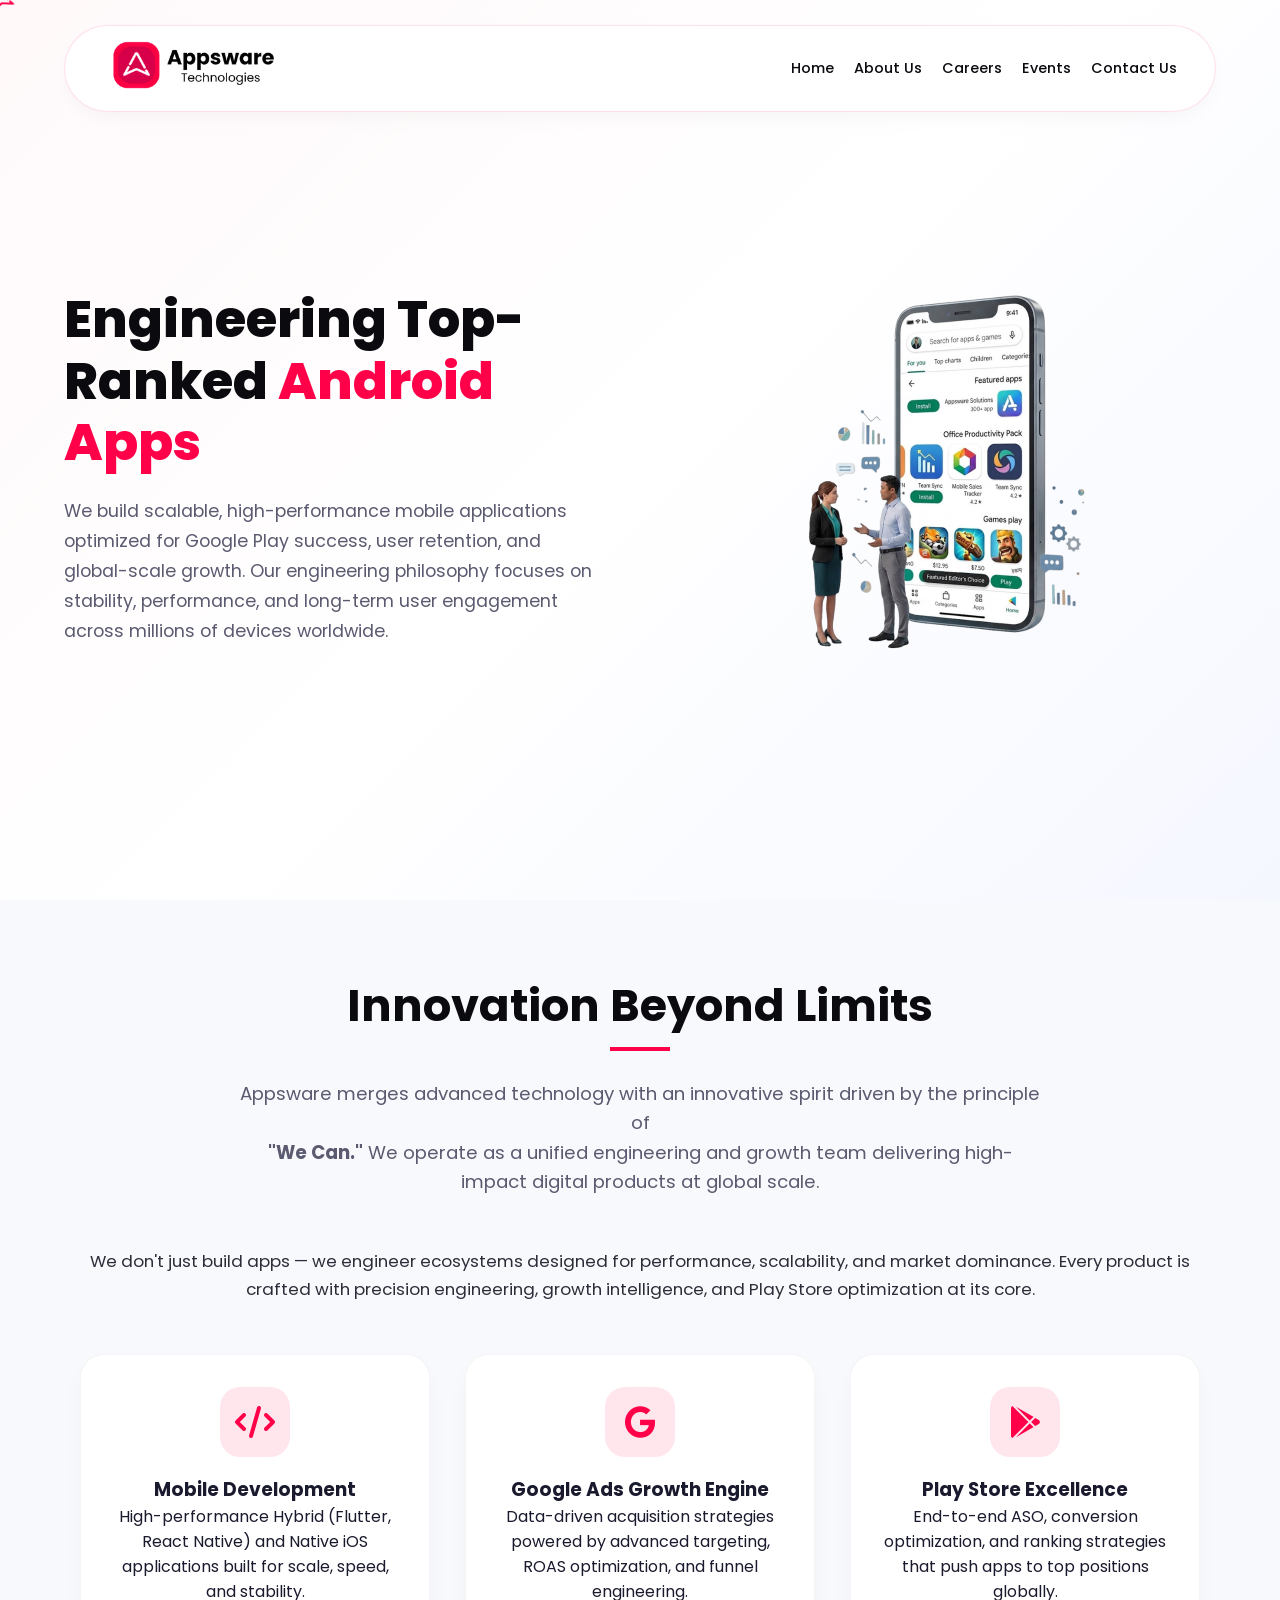
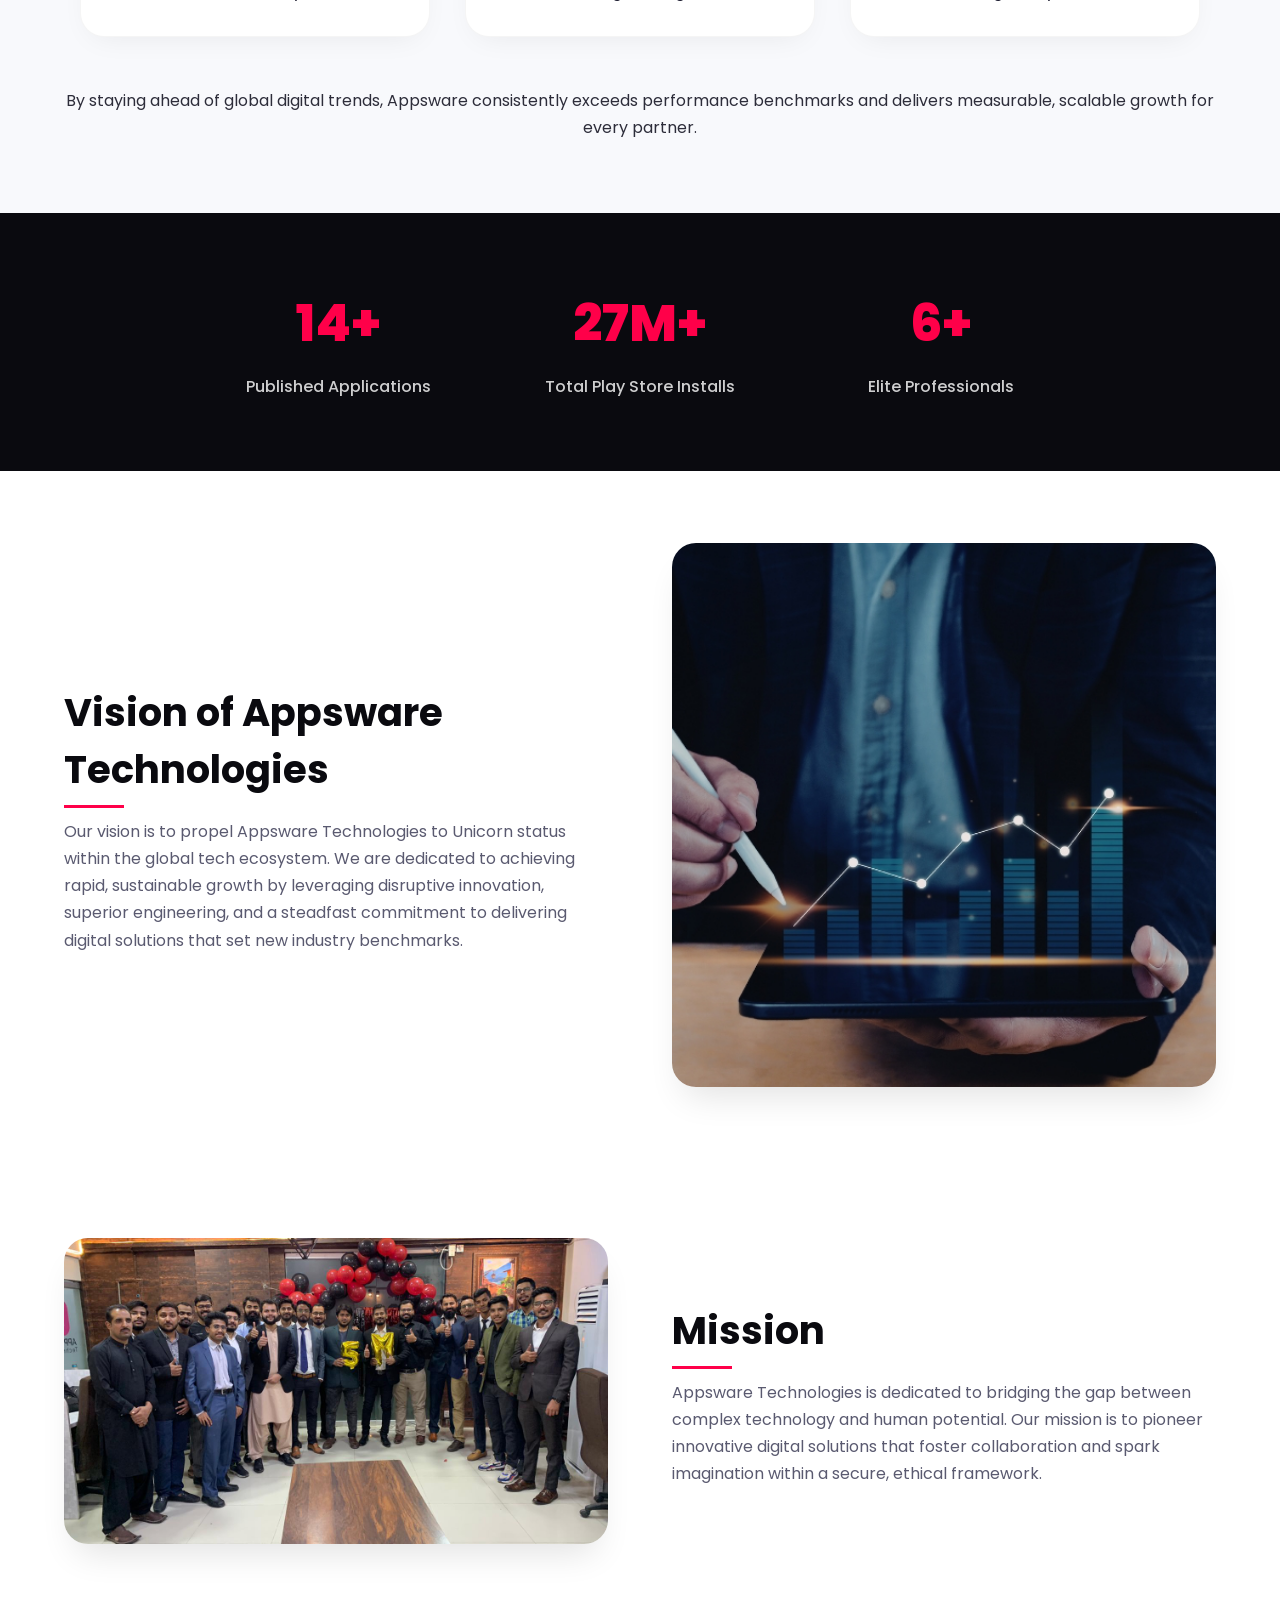
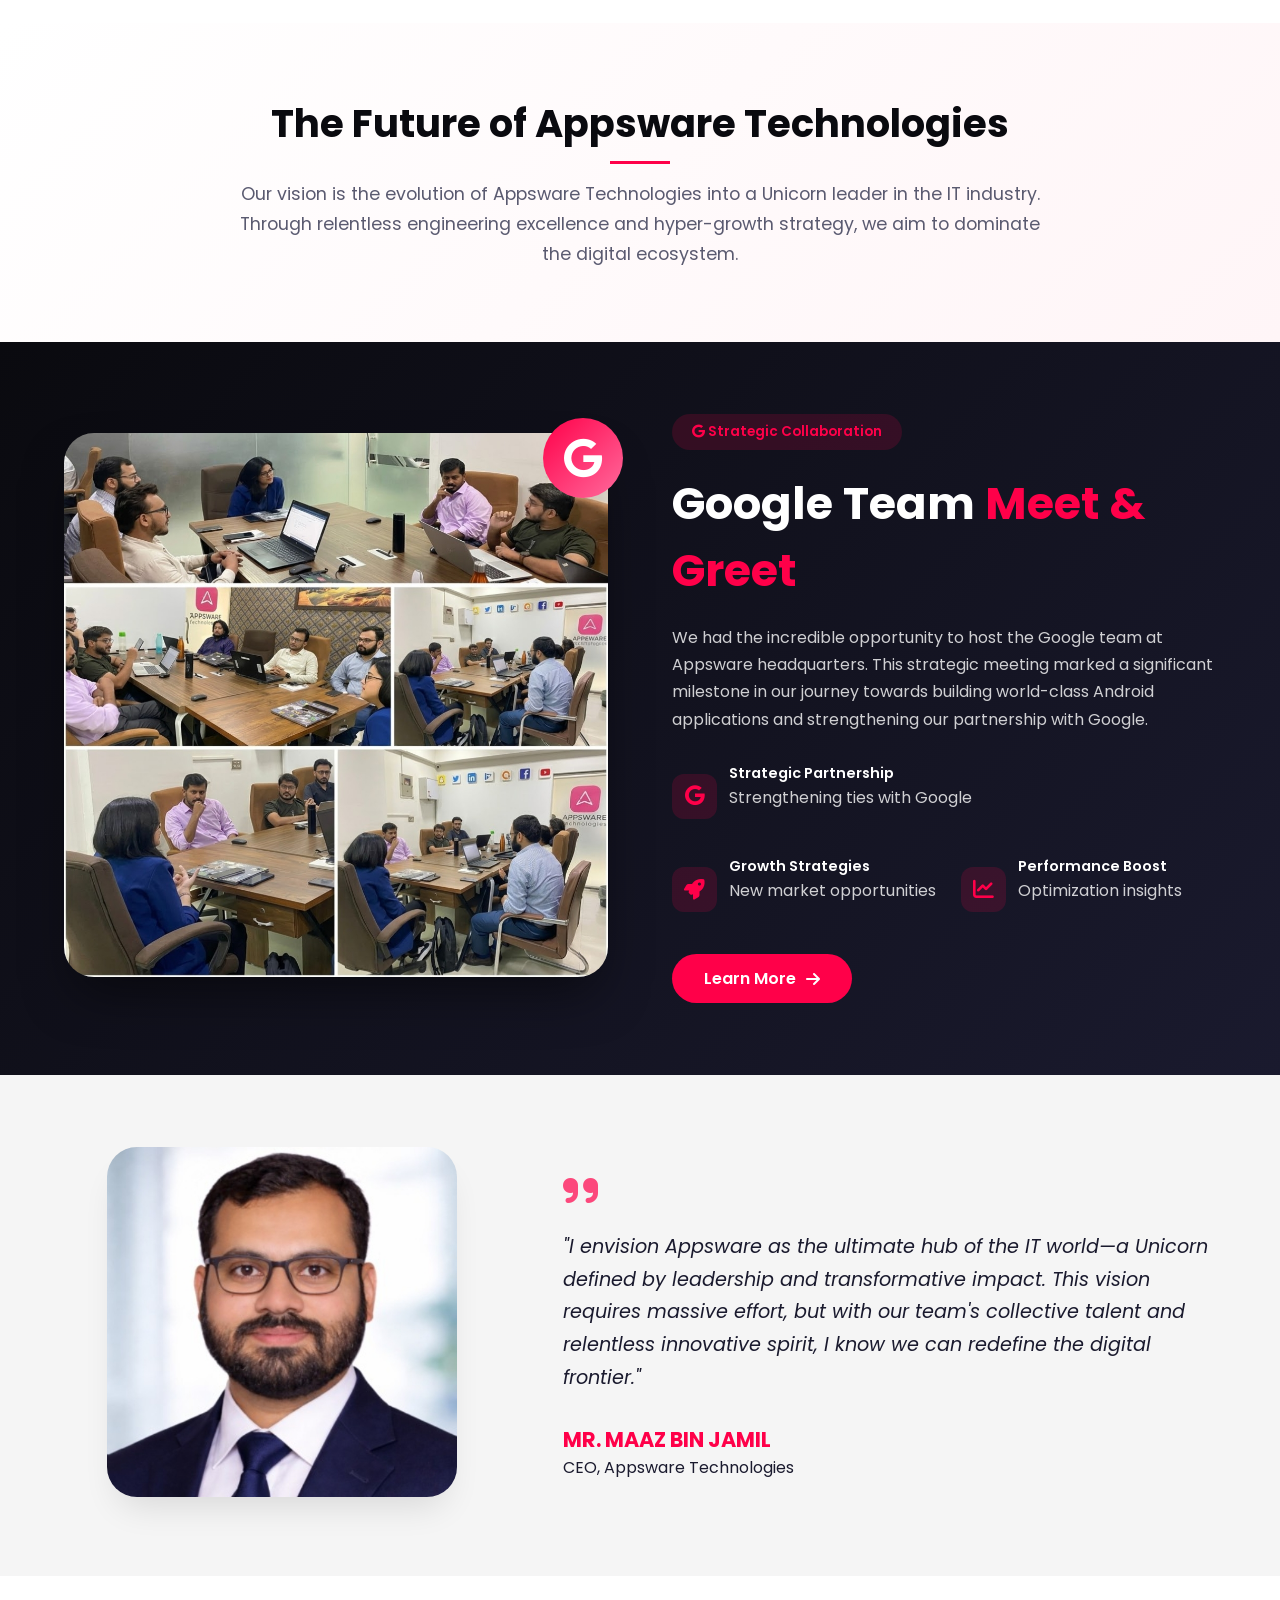
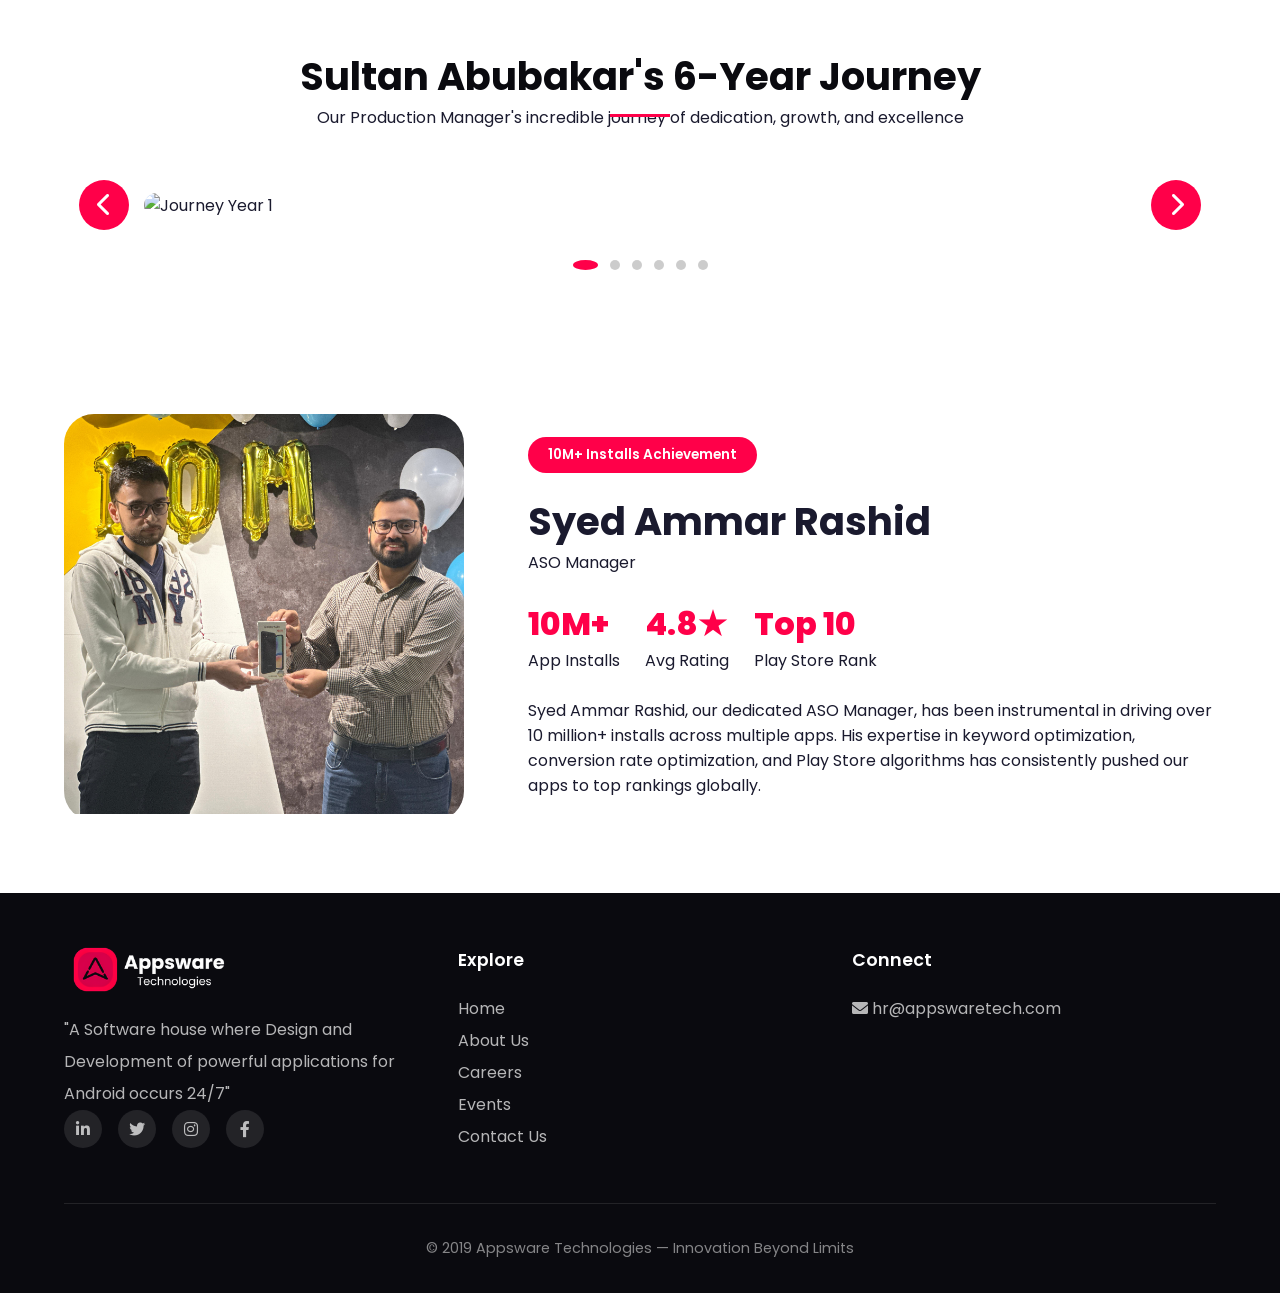
==== commit e4861291: "Update index.html" ====
--- a/index.html
+++ b/index.html
@@ -1272,7 +1272,7 @@
       height: 50px;
     }
 
-    /* ========== FOOTER ========== */
+    /* ========== FOOTER - ORIGINAL DESIGN RESTORED ========== */
     .footer {
       background: var(--dark);
       padding: clamp(40px, 6vh, 60px) clamp(20px, 5vw, 8%) 30px;
@@ -1303,6 +1303,43 @@
       color: white;
       margin-right: 12px;
       transition: var(--transition);
+    }
+
+    .social-links a:hover {
+      background: var(--primary);
+      transform: translateY(-3px);
+    }
+
+    .footer h4 {
+      color: white;
+      margin-bottom: 20px;
+      font-size: 1.1rem;
+      font-weight: 600;
+    }
+
+    .footer p, .footer a {
+      color: rgba(255, 255, 255, 0.7);
+      text-decoration: none;
+      line-height: 2;
+      transition: var(--transition);
+    }
+
+    .footer a:hover {
+      color: var(--primary);
+      padding-left: 5px;
+    }
+
+    .footer-bottom {
+      width: 100%;
+      text-align: center;
+      padding-top: 30px;
+      border-top: 1px solid rgba(255, 255, 255, 0.1);
+      margin-top: 20px;
+    }
+
+    .footer-bottom p {
+      color: rgba(255, 255, 255, 0.5);
+      font-size: 0.9rem;
     }
 
     @media (max-width: 992px) {
@@ -1356,150 +1393,462 @@
   </div>
   <div class="overlay" id="overlay"></div>
 
-  <!-- Rest of the sections remain the same but with corrected CSS -->
+  <!-- Hero Section -->
   <section class="hero fade-up">
     <div class="hero-left">
       <h1>Engineering Top-Ranked <span>Android Apps</span></h1>
       <p>We build scalable, high-performance mobile applications optimized for Google Play success, user retention, and global-scale growth. Our engineering philosophy focuses on stability, performance, and long-term user engagement across millions of devices worldwide.</p>
     </div>
-    <div class="hero-right"><img src="/appsware/assets/hero image.png" class="phone" alt="Mobile App Preview"></div>
+    <div class="hero-right">
+      <img src="/appsware/assets/hero image.png" class="phone" alt="Mobile App Preview">
+    </div>
   </section>
 
+  <!-- Innovation Section -->
   <section class="innovation fade-up">
     <div class="container">
       <div class="innovation-header">
         <h2>Innovation Beyond Limits</h2>
-        <p>Appsware merges advanced technology with an innovative spirit driven by the principle of<br><b>“We Can.”</b> We operate as a unified engineering and growth team delivering high-impact digital products at global scale.</p>
+        <p>Appsware merges advanced technology with an innovative spirit driven by the principle of<br><b>"We Can."</b> We operate as a unified engineering and growth team delivering high-impact digital products at global scale.</p>
       </div>
       <div class="innovation-text-centered">
         <p class="lead-text">We don't just build apps — we engineer ecosystems designed for performance, scalability, and market dominance. Every product is crafted with precision engineering, growth intelligence, and Play Store optimization at its core.</p>
+        
         <div class="specialties-horizontal">
-          <div class="item"><div class="item-icon"><i class="fas fa-code"></i></div><div class="item-text"><h3>Mobile Development</h3><p>High-performance Hybrid (Flutter, React Native) and Native iOS applications built for scale, speed, and stability.</p></div></div>
-          <div class="item"><div class="item-icon"><i class="fab fa-google"></i></div><div class="item-text"><h3>Google Ads Growth Engine</h3><p>Data-driven acquisition strategies powered by advanced targeting, ROAS optimization, and funnel engineering.</p></div></div>
-          <div class="item"><div class="item-icon"><i class="fab fa-google-play"></i></div><div class="item-text"><h3>Play Store Excellence</h3><p>End-to-end ASO, conversion optimization, and ranking strategies that push apps to top positions globally.</p></div></div>
+          <div class="item">
+            <div class="item-icon"><i class="fas fa-code"></i></div>
+            <div class="item-text">
+              <h3>Mobile Development</h3>
+              <p>High-performance Hybrid (Flutter, React Native) and Native iOS applications built for scale, speed, and stability.</p>
+            </div>
+          </div>
+          
+          <div class="item">
+            <div class="item-icon"><i class="fab fa-google"></i></div>
+            <div class="item-text">
+              <h3>Google Ads Growth Engine</h3>
+              <p>Data-driven acquisition strategies powered by advanced targeting, ROAS optimization, and funnel engineering.</p>
+            </div>
+          </div>
+          
+          <div class="item">
+            <div class="item-icon"><i class="fab fa-google-play"></i></div>
+            <div class="item-text">
+              <h3>Play Store Excellence</h3>
+              <p>End-to-end ASO, conversion optimization, and ranking strategies that push apps to top positions globally.</p>
+            </div>
+          </div>
         </div>
+        
         <p class="closing-text">By staying ahead of global digital trends, Appsware consistently exceeds performance benchmarks and delivers measurable, scalable growth for every partner.</p>
       </div>
     </div>
   </section>
 
+  <!-- Stats Section -->
   <section class="stats fade-up">
-    <div class="stat-item"><div class="stat-number"><span class="counter-num" data-target="50">0</span>+</div><p>Published Applications</p></div>
-    <div class="stat-item"><div class="stat-number"><span class="counter-num" data-target="100">0</span>M+</div><p>Total Play Store Installs</p></div>
-    <div class="stat-item"><div class="stat-number"><span class="counter-num" data-target="20">0</span>+</div><p>Elite Professionals</p></div>
+    <div class="stat-item">
+      <div class="stat-number"><span class="counter-num" data-target="50">0</span>+</div>
+      <p>Published Applications</p>
+    </div>
+    <div class="stat-item">
+      <div class="stat-number"><span class="counter-num" data-target="100">0</span>M+</div>
+      <p>Total Play Store Installs</p>
+    </div>
+    <div class="stat-item">
+      <div class="stat-number"><span class="counter-num" data-target="20">0</span>+</div>
+      <p>Elite Professionals</p>
+    </div>
   </section>
 
+  <!-- Vision Section -->
   <section class="vision-section fade-up">
     <div class="vision-container">
-      <div class="vision-content"><h2>Vision of Appsware Technologies</h2><p>Our vision is to propel Appsware Technologies to Unicorn status within the global tech ecosystem. We are dedicated to achieving rapid, sustainable growth by leveraging disruptive innovation, superior engineering, and a steadfast commitment to delivering digital solutions that set new industry benchmarks.</p></div>
-      <div class="vision-image"><img src="/appsware/assets/vission-image.jpg" alt="Vision Illustration"></div>
+      <div class="vision-content">
+        <h2>Vision of Appsware Technologies</h2>
+        <p>Our vision is to propel Appsware Technologies to Unicorn status within the global tech ecosystem. We are dedicated to achieving rapid, sustainable growth by leveraging disruptive innovation, superior engineering, and a steadfast commitment to delivering digital solutions that set new industry benchmarks.</p>
+      </div>
+      <div class="vision-image">
+        <img src="/appsware/assets/vission-image.jpg" alt="Vision Illustration">
+      </div>
     </div>
   </section>
 
+  <!-- Mission Section -->
   <section class="mission-section fade-up">
     <div class="mission-container">
-      <div class="mission-content"><h2>Mission</h2><p>Appsware Technologies is dedicated to bridging the gap between complex technology and human potential. Our mission is to pioneer innovative digital solutions that foster collaboration and spark imagination within a secure, ethical framework.</p></div>
-      <div class="mission-image"><img src="/appsware/assets/mission-image.jpg" alt="Mission Illustration"></div>
+      <div class="mission-content">
+        <h2>Mission</h2>
+        <p>Appsware Technologies is dedicated to bridging the gap between complex technology and human potential. Our mission is to pioneer innovative digital solutions that foster collaboration and spark imagination within a secure, ethical framework.</p>
+      </div>
+      <div class="mission-image">
+        <img src="/appsware/assets/mission-image.jpg" alt="Mission Illustration">
+      </div>
     </div>
   </section>
 
+  <!-- Future Section -->
   <section class="future-section fade-up">
     <h2>The Future of Appsware Technologies</h2>
     <p>Our vision is the evolution of Appsware Technologies into a Unicorn leader in the IT industry. Through relentless engineering excellence and hyper-growth strategy, we aim to dominate the digital ecosystem.</p>
   </section>
 
+  <!-- Google Meeting Section -->
   <section class="google-meeting-section fade-up" data-aos="fade-up">
     <div class="google-container">
-      <div class="google-image"><img src="/appsware/assets/google-team.jpg" alt="Google Team Meeting"><div class="google-badge"><i class="fab fa-google"></i></div></div>
+      <div class="google-image">
+        <img src="/appsware/assets/google-team.jpg" alt="Google Team Meeting">
+        <div class="google-badge">
+          <i class="fab fa-google"></i>
+        </div>
+      </div>
       <div class="google-content">
-        <div class="google-tag"><i class="fab fa-google"></i> Strategic Collaboration</div>
+        <div class="google-tag">
+          <i class="fab fa-google"></i> Strategic Collaboration
+        </div>
         <h2>Google Team <span>Meet & Greet</span></h2>
         <p>We had the incredible opportunity to host the Google team at Appsware headquarters. This strategic meeting marked a significant milestone in our journey towards building world-class Android applications and strengthening our partnership with Google.</p>
+        
         <div class="google-highlights">
-          <div class="highlight"><div class="highlight-icon"><i class="fab fa-google"></i></div><div class="highlight-text"><h4>Strategic Partnership</h4><p>Strengthening ties with Google</p></div></div>
-          <div class="highlight"><div class="highlight-icon"><i class="fas fa-rocket"></i></div><div class="highlight-text"><h4>Growth Strategies</h4><p>New market opportunities</p></div></div>
-          <div class="highlight"><div class="highlight-icon"><i class="fas fa-chart-line"></i></div><div class="highlight-text"><h4>Performance Boost</h4><p>Optimization insights</p></div></div>
+          <div class="highlight">
+            <div class="highlight-icon"><i class="fab fa-google"></i></div>
+            <div class="highlight-text">
+              <h4>Strategic Partnership</h4>
+              <p>Strengthening ties with Google</p>
+            </div>
+          </div>
+          <div class="highlight">
+            <div class="highlight-icon"><i class="fas fa-rocket"></i></div>
+            <div class="highlight-text">
+              <h4>Growth Strategies</h4>
+              <p>New market opportunities</p>
+            </div>
+          </div>
+          <div class="highlight">
+            <div class="highlight-icon"><i class="fas fa-chart-line"></i></div>
+            <div class="highlight-text">
+              <h4>Performance Boost</h4>
+              <p>Optimization insights</p>
+            </div>
+          </div>
         </div>
-        <a href="#" class="google-btn">Learn More <i class="fas fa-arrow-right"></i></a>
+        
+        <a href="#" class="google-btn">
+          Learn More <i class="fas fa-arrow-right"></i>
+        </a>
       </div>
     </div>
   </section>
 
+  <!-- CEO Section -->
   <section class="ceo-section fade-up">
     <div class="ceo-container">
-      <div class="ceo-image"><img src="/appsware/assets/ceo-image.jpg" alt="Mr. Maaz Bin Jamil - CEO"></div>
+      <div class="ceo-image">
+        <img src="/appsware/assets/ceo-image.jpg" alt="Mr. Maaz Bin Jamil - CEO">
+      </div>
       <div class="ceo-content">
-        <div class="ceo-quote-icon"><i class="fas fa-quote-right"></i></div>
-        <div class="ceo-message"><p>“I envision Appsware as the ultimate hub of the IT world—a Unicorn defined by leadership and transformative impact. This vision requires massive effort, but with our team's collective talent and relentless innovative spirit, I know we can redefine the digital frontier.”</p>
-        <div class="ceo-signature"><div class="ceo-name">MR. MAAZ BIN JAMIL</div><div class="ceo-title">CEO, Appsware Technologies</div></div>
-        <div class="ceo-divider"></div></div>
+        <div class="ceo-quote-icon">
+          <i class="fas fa-quote-right"></i>
+        </div>
+        <div class="ceo-message">
+          <p>"I envision Appsware as the ultimate hub of the IT world—a Unicorn defined by leadership and transformative impact. This vision requires massive effort, but with our team's collective talent and relentless innovative spirit, I know we can redefine the digital frontier."</p>
+          <div class="ceo-signature">
+            <div class="ceo-name">MR. MAAZ BIN JAMIL</div>
+            <div class="ceo-title">CEO, Appsware Technologies</div>
+          </div>
+          <div class="ceo-divider"></div>
+        </div>
       </div>
     </div>
   </section>
 
+  <!-- Production Slider Section -->
   <section class="production-slider-section fade-up">
     <div class="slider-container">
-      <div class="slider-header"><h2>Sultan Abubakar's 6-Year Journey</h2><p>Our Production Manager's incredible journey of dedication, growth, and excellence</p></div>
-      <div class="journey-slider"><button class="slider-btn prev-btn"><i class="fas fa-chevron-left"></i></button><div class="slider-main"><div class="slider-track" id="sliderTrack"></div></div><button class="slider-btn next-btn"><i class="fas fa-chevron-right"></i></button></div>
+      <div class="slider-header">
+        <h2>Sultan Abubakar's 6-Year Journey</h2>
+        <p>Our Production Manager's incredible journey of dedication, growth, and excellence</p>
+      </div>
+      
+      <div class="journey-slider">
+        <button class="slider-btn prev-btn"><i class="fas fa-chevron-left"></i></button>
+        <div class="slider-main">
+          <div class="slider-track" id="sliderTrack">
+            <!-- Slides will be added by JavaScript -->
+          </div>
+        </div>
+        <button class="slider-btn next-btn"><i class="fas fa-chevron-right"></i></button>
+      </div>
+      
       <div class="slider-dots" id="sliderDots"></div>
     </div>
   </section>
 
+  <!-- ASO Manager Section -->
   <section class="aso-manager-section fade-up">
     <div class="aso-container">
-      <div class="aso-image"><img src="/appsware/assets/ammar-rashid.jpg" alt="Syed Ammar Rashid"></div>
-      <div class="aso-content"><div class="aso-badge">10M+ Installs Achievement</div><h2>Syed Ammar Rashid</h2><div class="aso-name">ASO Manager</div>
-      <div class="stats-highlight"><div class="stat-highlight"><div class="number">10M+</div><div class="label">App Installs</div></div><div class="stat-highlight"><div class="number">4.8★</div><div class="label">Avg Rating</div></div><div class="stat-highlight"><div class="number">Top 10</div><div class="label">Play Store Rank</div></div></div>
-      <p>Syed Ammar Rashid, our dedicated ASO Manager, has been instrumental in driving over 10 million+ installs across multiple apps. His expertise in keyword optimization, conversion rate optimization, and Play Store algorithms has consistently pushed our apps to top rankings globally.</p></div>
+      <div class="aso-image">
+        <img src="/appsware/assets/ammar-rashid.jpg" alt="Syed Ammar Rashid">
+      </div>
+      <div class="aso-content">
+        <div class="aso-badge">10M+ Installs Achievement</div>
+        <h2>Syed Ammar Rashid</h2>
+        <div class="aso-name">ASO Manager</div>
+        
+        <div class="stats-highlight">
+          <div class="stat-highlight">
+            <div class="number">10M+</div>
+            <div class="label">App Installs</div>
+          </div>
+          <div class="stat-highlight">
+            <div class="number">4.8★</div>
+            <div class="label">Avg Rating</div>
+          </div>
+          <div class="stat-highlight">
+            <div class="number">Top 10</div>
+            <div class="label">Play Store Rank</div>
+          </div>
+        </div>
+        
+        <p>Syed Ammar Rashid, our dedicated ASO Manager, has been instrumental in driving over 10 million+ installs across multiple apps. His expertise in keyword optimization, conversion rate optimization, and Play Store algorithms has consistently pushed our apps to top rankings globally.</p>
+      </div>
     </div>
   </section>
 
+  <!-- Footer - ORIGINAL DESIGN -->
   <footer class="footer">
-    <div class="footer-col"><div class="footer-logo"><img src="/appsware/assets/footer logo.png" alt="Appsware Logo"><p>"A Software house where Design and Development of powerful applications for Android occurs 24/7"</p></div><div class="social-links"><a href="https://www.linkedin.com/company/appswaretechnologies/" target="_blank"><i class="fab fa-linkedin-in"></i></a></div></div>
-    <div class="footer-col"><h4>Explore</h4><p><a href="index.html">Home</a></p><p><a href="about.html">About Us</a></p><p><a href="careers.html">Careers</a></p><p><a href="events.html">Events</a></p><p><a href="contact.html">Contact Us</a></p></div>
-    <div class="footer-col"><h4>Connect</h4><p>hr@appswaretech.com</p></div>
-    <div class="footer-bottom"><p>© 2019 Appsware Technologies — Innovation Beyond Limits</p></div>
+    <div class="footer-col">
+      <div class="footer-logo">
+        <img src="/appsware/assets/footer logo.png" alt="Appsware Logo">
+      </div>
+      <p>"A Software house where Design and Development of powerful applications for Android occurs 24/7"</p>
+      <div class="social-links">
+        <a href="https://www.linkedin.com/company/appswaretechnologies/" target="_blank"><i class="fab fa-linkedin-in"></i></a>
+        <a href="#"><i class="fab fa-twitter"></i></a>
+        <a href="#"><i class="fab fa-instagram"></i></a>
+        <a href="#"><i class="fab fa-facebook-f"></i></a>
+      </div>
+    </div>
+    
+    <div class="footer-col">
+      <h4>Explore</h4>
+      <p><a href="index.html">Home</a></p>
+      <p><a href="about.html">About Us</a></p>
+      <p><a href="careers.html">Careers</a></p>
+      <p><a href="events.html">Events</a></p>
+      <p><a href="contact.html">Contact Us</a></p>
+    </div>
+    
+    <div class="footer-col">
+      <h4>Connect</h4>
+      <p><i class="fas fa-envelope"></i> hr@appswaretech.com</p>
+    </div>
+    
+    <div class="footer-bottom">
+      <p>© 2019 Appsware Technologies — Innovation Beyond Limits</p>
+    </div>
   </footer>
 
   <script src="https://unpkg.com/aos@2.3.1/dist/aos.js"></script>
   <script>
-    AOS.init({ duration: 800, once: true, offset: 100 });
+    // Initialize AOS
+    AOS.init({
+      duration: 800,
+      once: true,
+      offset: 100
+    });
     
+    // Custom cursor logic
     const cursor = document.querySelector('.appsware-cursor');
     if (window.matchMedia('(hover: hover) and (pointer: fine)').matches && window.innerWidth > 992) {
       if (cursor) cursor.style.display = 'block';
-    } else { if (cursor) cursor.style.display = 'none'; }
-
+    } else {
+      if (cursor) cursor.style.display = 'none';
+    }
+
+    // Navbar scroll effect
     window.addEventListener('scroll', function() {
       const navbar = document.querySelector('.navbar');
-      if (window.scrollY > 50) navbar.classList.add('scrolled');
-      else navbar.classList.remove('scrolled');
+      if (window.scrollY > 50) {
+        navbar.classList.add('scrolled');
+      } else {
+        navbar.classList.remove('scrolled');
+      }
     });
 
+    // Mobile menu toggle
     const hamburger = document.getElementById('hamburger');
     const mobileNav = document.getElementById('mobileNav');
     const overlay = document.getElementById('overlay');
+
     function toggleMenu() {
       hamburger.classList.toggle('active');
       mobileNav.classList.toggle('active');
       overlay.classList.toggle('active');
       document.body.style.overflow = mobileNav.classList.contains('active') ? 'hidden' : '';
     }
+
     hamburger.addEventListener('click', toggleMenu);
     overlay.addEventListener('click', toggleMenu);
-    document.querySelectorAll('.mobile-nav a').forEach(link => link.addEventListener('click', toggleMenu));
-
+    
+    document.querySelectorAll('.mobile-nav a').forEach(link => {
+      link.addEventListener('click', toggleMenu);
+    });
+
+    // Fade up animation observer
     const fadeElements = document.querySelectorAll('.fade-up');
     const fadeObserver = new IntersectionObserver((entries) => {
-      entries.forEach(entry => { if (entry.isIntersecting) entry.target.classList.add('visible'); });
+      entries.forEach(entry => {
+        if (entry.isIntersecting) {
+          entry.target.classList.add('visible');
+        }
+      });
     }, { threshold: 0.1 });
+
     fadeElements.forEach(element => fadeObserver.observe(element));
 
+    // Cursor movement
     if (cursor && window.matchMedia('(hover: hover) and (pointer: fine)').matches && window.innerWidth > 992) {
-      document.addEventListener('mousemove', (e) => { cursor.style.left = e.clientX + 'px'; cursor.style.top = e.clientY + 'px'; });
-      document.addEventListener('mousedown', () => cursor.classList.add('clicking'));
-      document.addEventListener('mouseup', () => cursor.classList.remove('clicking'));
-    }
+      document.addEventListener('mousemove', (e) => {
+        cursor.style.left = e.clientX + 'px';
+        cursor.style.top = e.clientY + 'px';
+      });
+      
+      document.addEventListener('mousedown', () => {
+        cursor.classList.add('clicking');
+      });
+      
+      document.addEventListener('mouseup', () => {
+        cursor.classList.remove('clicking');
+      });
+    }
+
+    // Counter animation
+    function animateCounters() {
+      const counters = document.querySelectorAll('.counter-num');
+      counters.forEach(counter => {
+        const target = parseInt(counter.getAttribute('data-target'));
+        const duration = 2000;
+        const step = target / (duration / 16);
+        let current = 0;
+        
+        const updateCounter = () => {
+          current += step;
+          if (current < target) {
+            counter.textContent = Math.ceil(current);
+            requestAnimationFrame(updateCounter);
+          } else {
+            counter.textContent = target;
+          }
+        };
+        
+        updateCounter();
+      });
+    }
+
+    // Observe stats section for counter animation
+    const statsSection = document.querySelector('.stats');
+    if (statsSection) {
+      const statsObserver = new IntersectionObserver((entries) => {
+        entries.forEach(entry => {
+          if (entry.isIntersecting) {
+            animateCounters();
+            statsObserver.unobserve(entry.target);
+          }
+        });
+      }, { threshold: 0.5 });
+      
+      statsObserver.observe(statsSection);
+    }
+
+    // Slider functionality
+    const sliderTrack = document.getElementById('sliderTrack');
+    const sliderDots = document.getElementById('sliderDots');
+    const prevBtn = document.querySelector('.prev-btn');
+    const nextBtn = document.querySelector('.next-btn');
+    
+    // Sample slider images (replace with actual images)
+    const sliderImages = [
+      '/appsware/assets/slider1.jpg',
+      '/appsware/assets/slider2.jpg',
+      '/appsware/assets/slider3.jpg',
+      '/appsware/assets/slider4.jpg',
+      '/appsware/assets/slider5.jpg',
+      '/appsware/assets/slider6.jpg'
+    ];
+    
+    let currentSlide = 0;
+    
+    function createSlider() {
+      if (!sliderTrack) return;
+      
+      // Create slides
+      sliderImages.forEach((img, index) => {
+        const slide = document.createElement('div');
+        slide.className = 'slider-slide';
+        slide.innerHTML = `<img src="${img}" alt="Journey Year ${index + 1}">`;
+        sliderTrack.appendChild(slide);
+      });
+      
+      // Create dots
+      sliderImages.forEach((_, index) => {
+        const dot = document.createElement('div');
+        dot.className = `dot ${index === 0 ? 'active' : ''}`;
+        dot.addEventListener('click', () => goToSlide(index));
+        sliderDots.appendChild(dot);
+      });
+      
+      updateSlider();
+    }
+    
+    function updateSlider() {
+      sliderTrack.style.transform = `translateX(-${currentSlide * 100}%)`;
+      document.querySelectorAll('.dot').forEach((dot, index) => {
+        dot.classList.toggle('active', index === currentSlide);
+      });
+    }
+    
+    function goToSlide(index) {
+      currentSlide = index;
+      updateSlider();
+    }
+    
+    function nextSlide() {
+      currentSlide = (currentSlide + 1) % sliderImages.length;
+      updateSlider();
+    }
+    
+    function prevSlide() {
+      currentSlide = (currentSlide - 1 + sliderImages.length) % sliderImages.length;
+      updateSlider();
+    }
+    
+    if (prevBtn) prevBtn.addEventListener('click', prevSlide);
+    if (nextBtn) nextBtn.addEventListener('click', nextSlide);
+    
+    // Auto-play slider
+    let sliderInterval = setInterval(nextSlide, 5000);
+    
+    // Reset interval on manual navigation
+    document.querySelector('.slider-container')?.addEventListener('mouseenter', () => {
+      clearInterval(sliderInterval);
+    });
+    
+    document.querySelector('.slider-container')?.addEventListener('mouseleave', () => {
+      sliderInterval = setInterval(nextSlide, 5000);
+    });
+    
+    // Initialize slider
+    createSlider();
+
+    // Handle window resize for cursor
+    window.addEventListener('resize', () => {
+      if (window.matchMedia('(hover: hover) and (pointer: fine)').matches && window.innerWidth > 992) {
+        if (cursor) cursor.style.display = 'block';
+      } else {
+        if (cursor) cursor.style.display = 'none';
+      }
+    });
   </script>
 </body>
 </html>
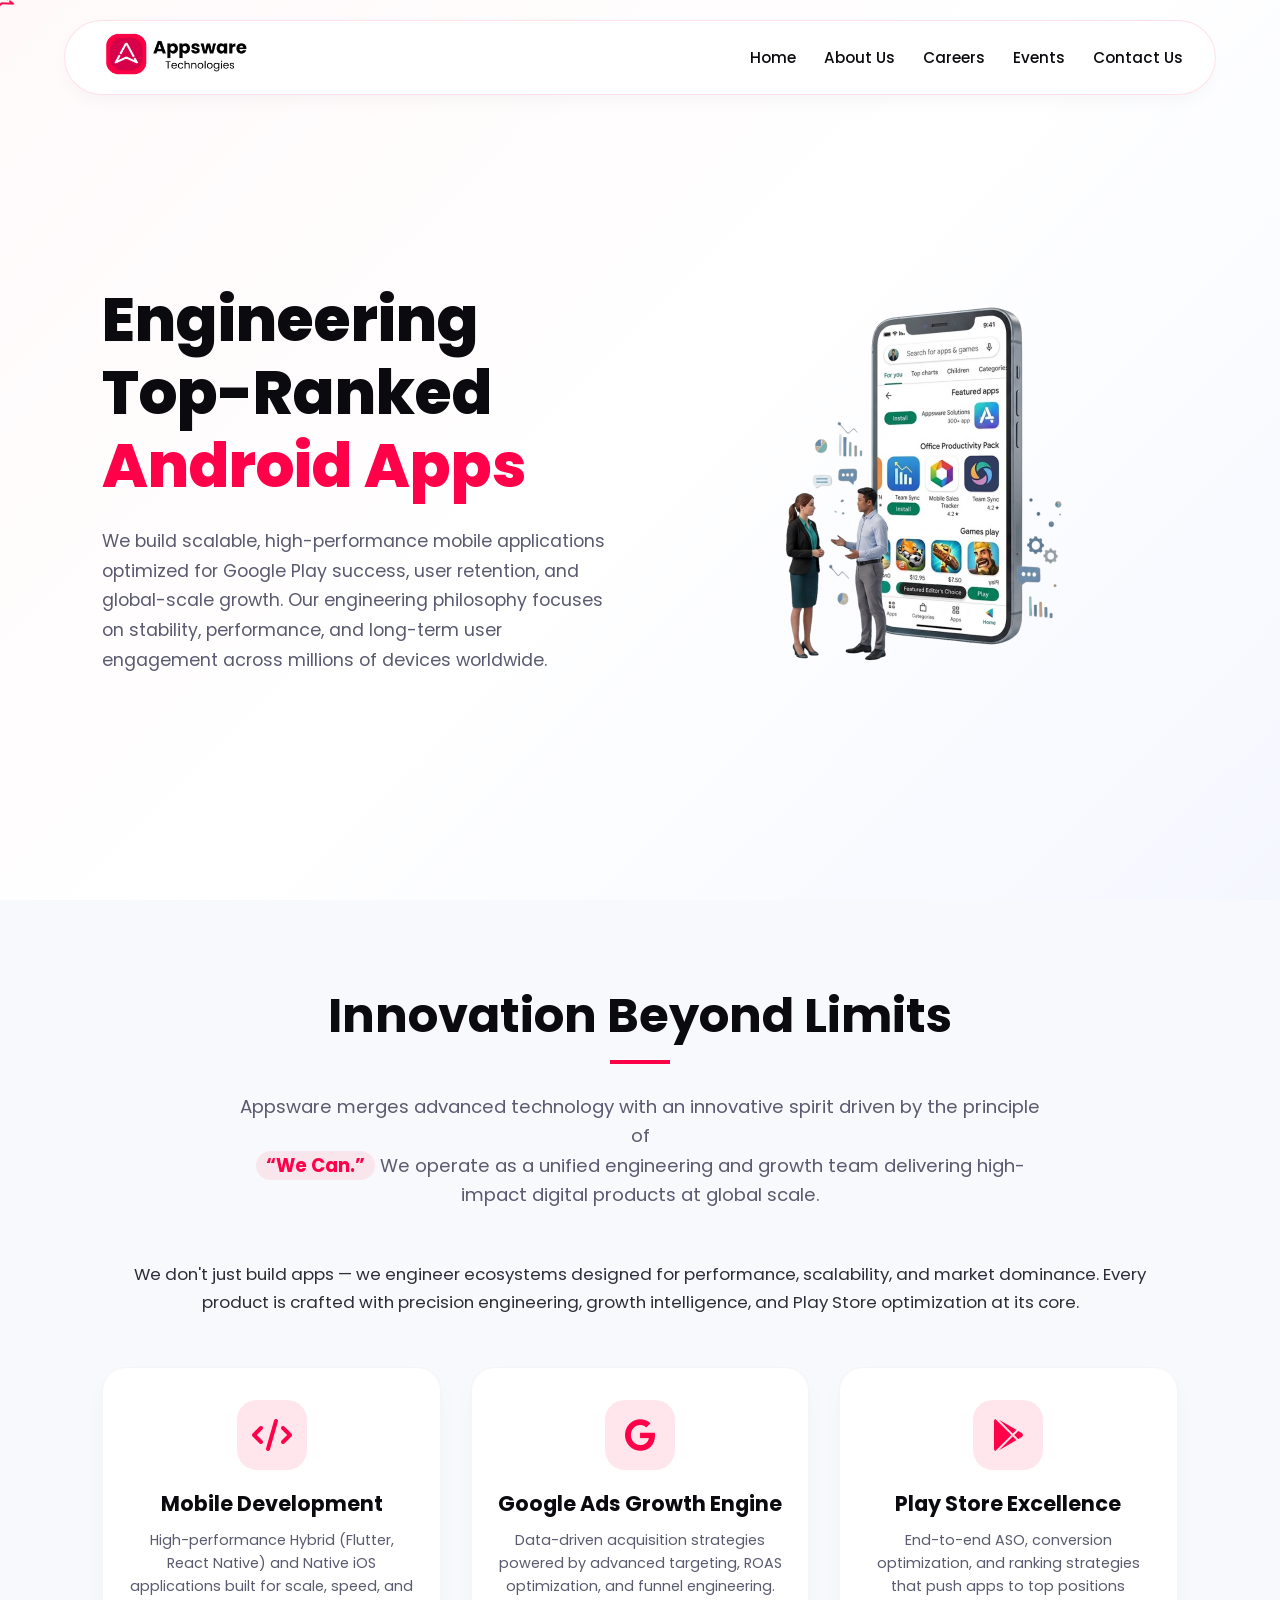
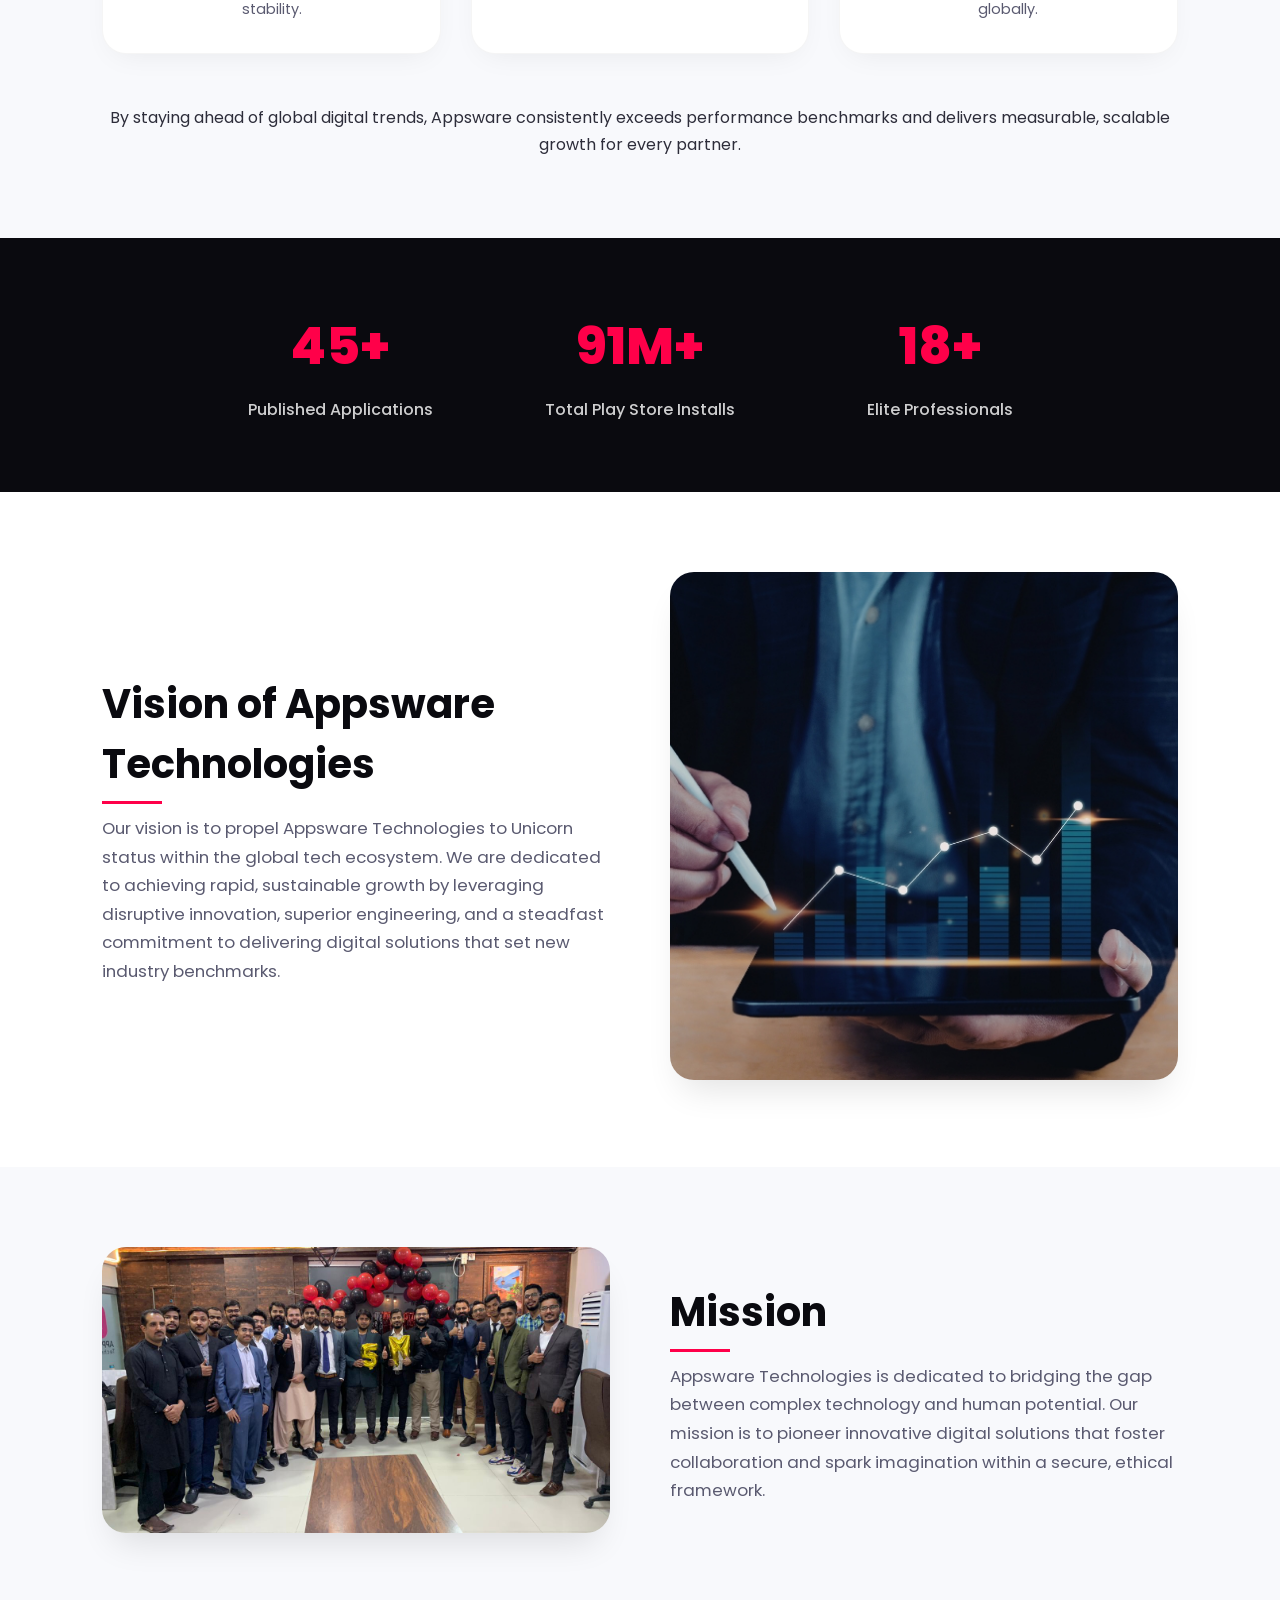
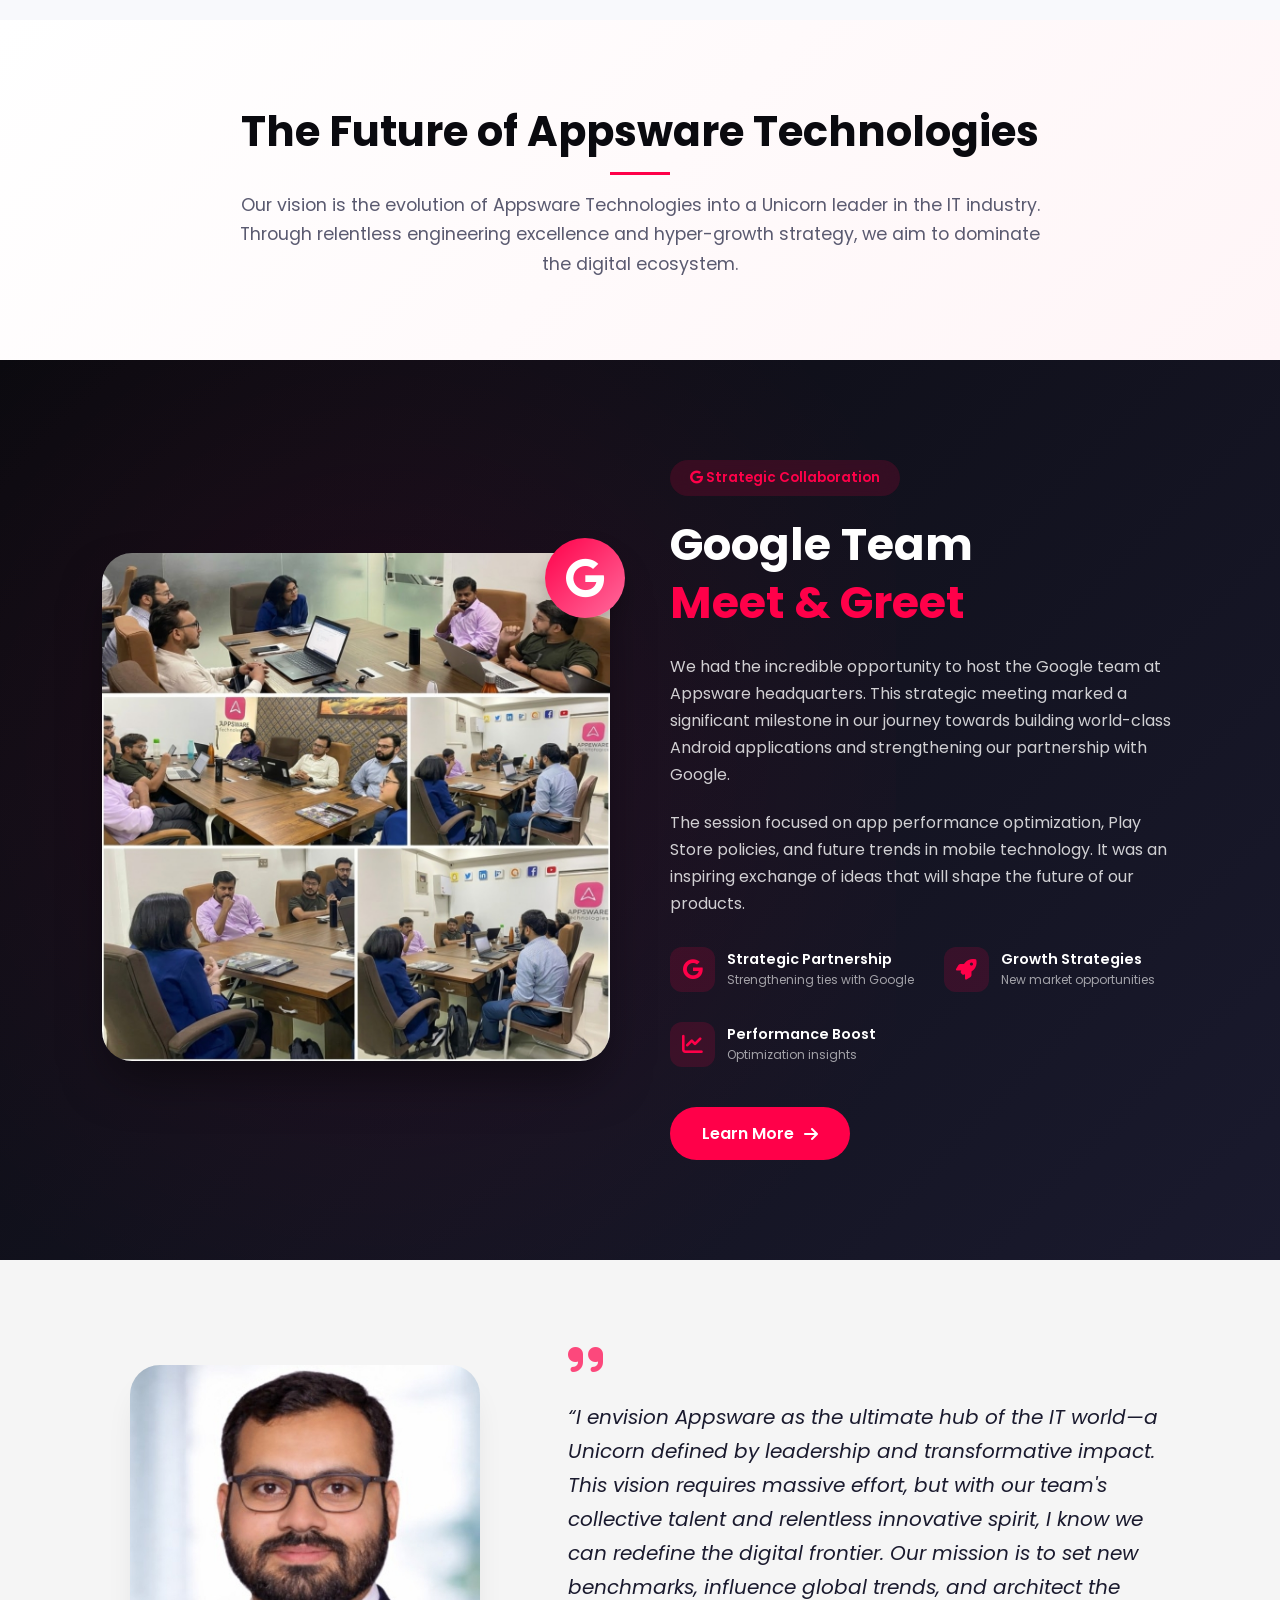
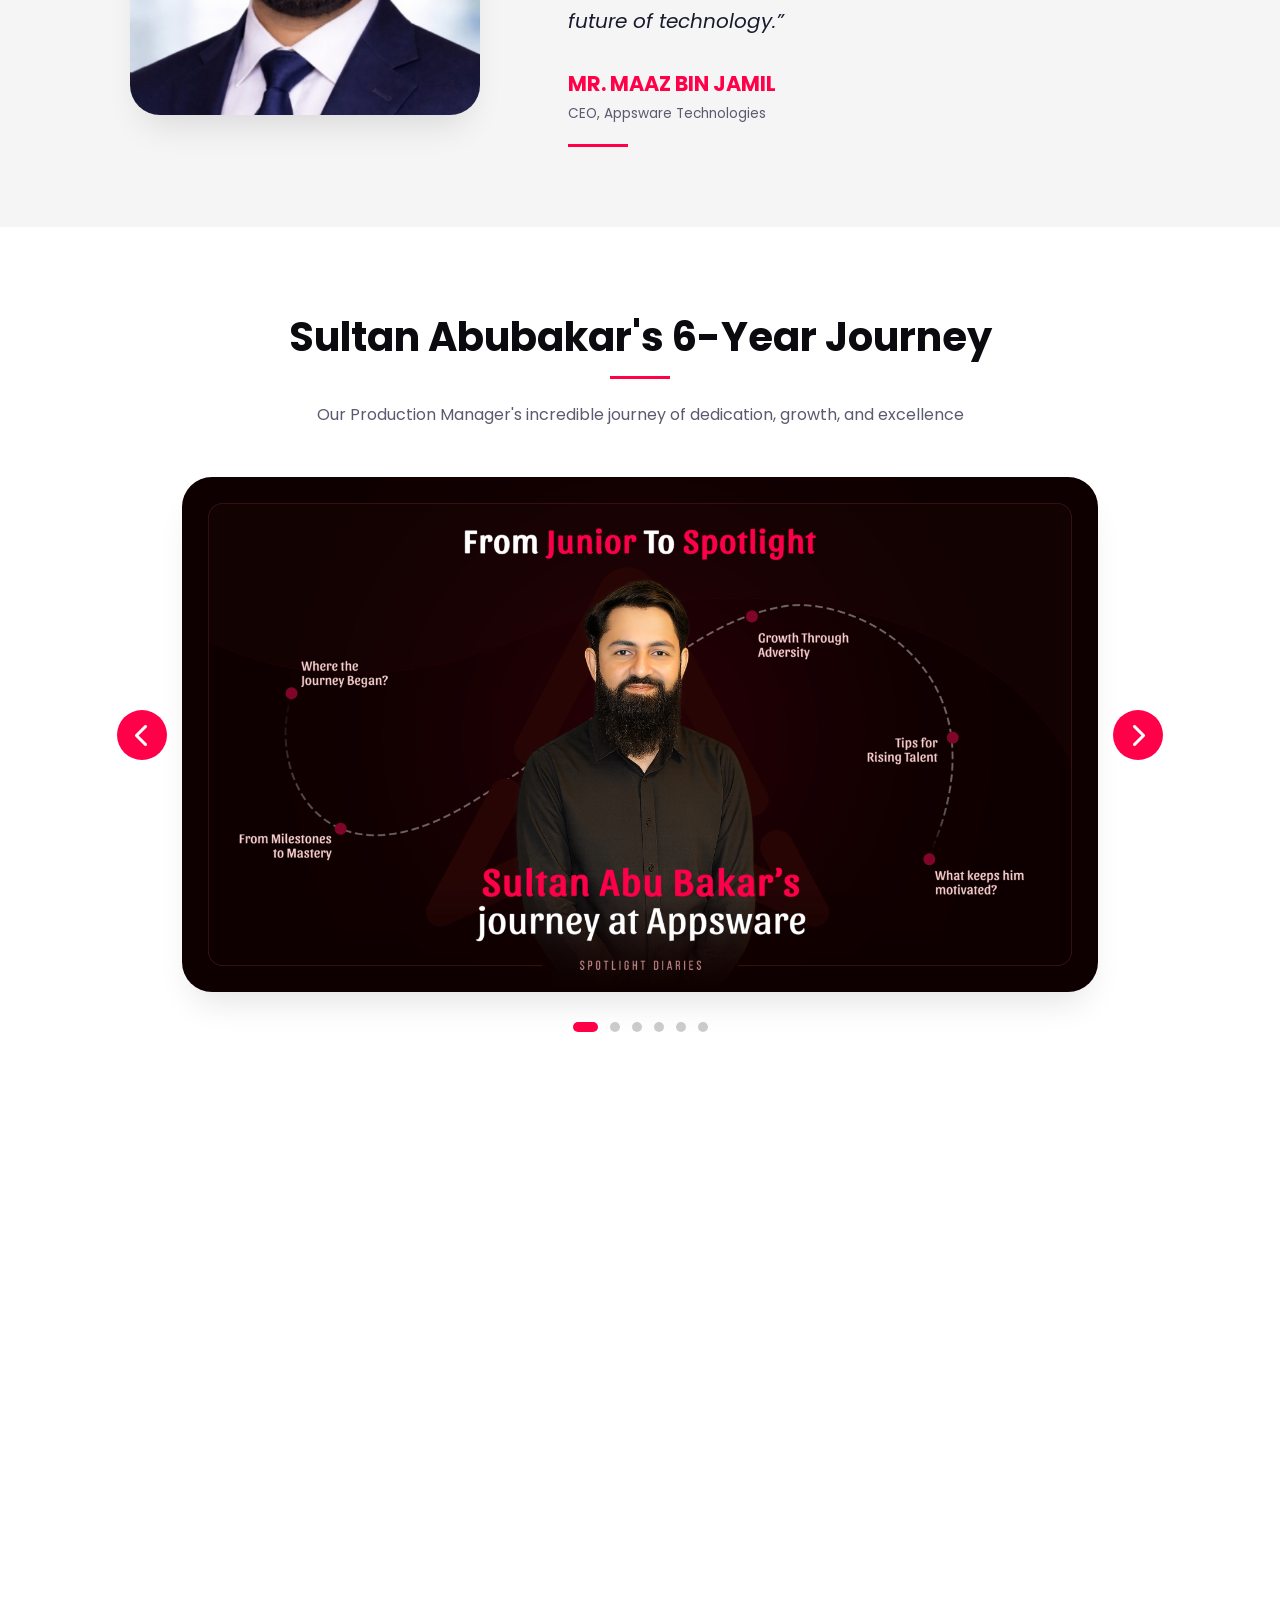
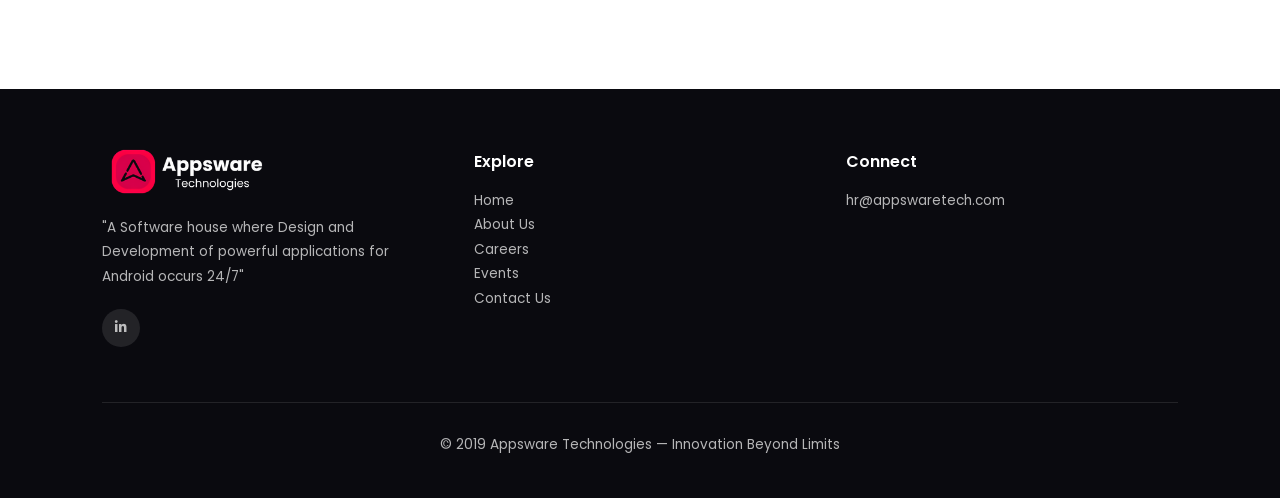
==== commit 2258dba4: "Update index.html" ====
--- a/index.html
+++ b/index.html
@@ -19,6 +19,7 @@
   
   <!-- AOS Animation Library -->
   <link href="https://unpkg.com/aos@2.3.1/dist/aos.css" rel="stylesheet">
+  <script src="https://unpkg.com/aos@2.3.1/dist/aos.js"></script>
   
   <style>
     :root {
@@ -78,21 +79,21 @@
       font-family: 'Poppins', sans-serif;
     }
 
-    /* ========== NAVBAR - FULLY RESPONSIVE FOR ALL SCREENS ========== */
+    /* ========== NAVBAR WITH HAMBURGER MENU - FULLY RESPONSIVE ========== */
     .navbar {
       position: fixed;
-      top: clamp(15px, 2vw, 25px);
+      top: 20px;
       left: 50%;
       transform: translateX(-50%);
       width: 90%;
-      max-width: 1400px;
+      max-width: 1300px;
       display: flex;
       justify-content: space-between;
       align-items: center;
-      padding: clamp(8px, 1.5vw, 15px) clamp(20px, 3vw, 40px);
+      padding: 12px 32px;
       background: rgba(255, 255, 255, 0.96);
       backdrop-filter: blur(12px);
-      border-radius: clamp(40px, 5vw, 80px);
+      border-radius: 80px;
       box-shadow: 0 8px 25px -8px rgba(0, 0, 0, 0.06);
       z-index: 1000;
       border: 1px solid rgba(255, 0, 73, 0.12);
@@ -102,8 +103,8 @@
     .navbar.scrolled {
       top: 0;
       width: 100%;
-      border-radius: 0;
-      padding: clamp(10px, 1.2vw, 15px) clamp(20px, 4vw, 5%);
+      border-radius: 0px;
+      padding: 12px 5%;
       background: rgba(255, 255, 255, 0.98);
       box-shadow: 0 5px 20px rgba(0, 0, 0, 0.08);
     }
@@ -116,14 +117,14 @@
     }
 
     .logo img {
-      height: clamp(35px, 4vw, 48px);
+      height: 42px;
       width: auto;
       object-fit: contain;
     }
 
     .nav-links {
       display: flex;
-      gap: clamp(15px, 2vw, 35px);
+      gap: 28px;
       align-items: center;
       flex-wrap: wrap;
     }
@@ -132,7 +133,7 @@
       text-decoration: none;
       color: var(--dark);
       font-weight: 500;
-      font-size: clamp(0.85rem, 1.2vw, 1rem);
+      font-size: 0.95rem;
       transition: var(--transition);
       position: relative;
       white-space: nowrap;
@@ -167,7 +168,7 @@
     }
 
     .hamburger span {
-      width: clamp(22px, 3vw, 25px);
+      width: 25px;
       height: 3px;
       background: var(--dark);
       transition: var(--transition);
@@ -191,7 +192,7 @@
       top: 0;
       right: -100%;
       width: 70%;
-      max-width: 300px;
+      max-width: 280px;
       height: 100vh;
       background: white;
       box-shadow: -5px 0 30px rgba(0, 0, 0, 0.1);
@@ -240,17 +241,11 @@
       visibility: visible;
     }
 
-    /* RESPONSIVE NAVBAR BREAKPOINTS */
-    @media (max-width: 1200px) {
-      .navbar {
-        width: 92%;
-        max-width: 1300px;
-      }
-    }
-
+    /* ========== RESPONSIVE NAVBAR ========== */
     @media (max-width: 992px) {
       .navbar {
         width: 95%;
+        padding: 12px 24px;
         top: 15px;
         border-radius: 50px;
       }
@@ -266,44 +261,6 @@
       }
       .logo img {
         height: 38px;
-      }
-    }
-
-    @media (min-width: 993px) and (max-width: 1400px) {
-      .nav-links {
-        gap: 20px;
-      }
-      .nav-links a {
-        font-size: 0.9rem;
-      }
-    }
-
-    @media (min-width: 1401px) and (max-width: 1920px) {
-      .navbar {
-        max-width: 1500px;
-        padding: 15px 40px;
-      }
-      .nav-links {
-        gap: 35px;
-      }
-      .nav-links a {
-        font-size: 1rem;
-      }
-    }
-
-    @media (min-width: 1921px) {
-      .navbar {
-        max-width: 1800px;
-        padding: 18px 50px;
-      }
-      .nav-links {
-        gap: 45px;
-      }
-      .nav-links a {
-        font-size: 1.1rem;
-      }
-      .logo img {
-        height: 52px;
       }
     }
 
@@ -322,37 +279,23 @@
         width: 97%;
         padding: 8px 16px;
         top: 10px;
-        border-radius: 40px;
       }
       .logo img {
         height: 30px;
       }
       .navbar.scrolled {
         padding: 8px 5%;
-        border-radius: 0px;
-      }
-      .hamburger span {
-        width: 22px;
-        height: 2px;
-      }
-      .mobile-nav {
-        width: 80%;
-        max-width: 250px;
-        padding: 90px 20px 20px;
-      }
-      .mobile-nav a {
-        font-size: 1rem;
-      }
-    }
-
-    /* ========== HERO SECTION - FULLY RESPONSIVE ========== */
+      }
+    }
+
+    /* ========== HERO SECTION ========== */
     .hero {
       min-height: 100vh;
       display: flex;
       align-items: center;
       justify-content: space-between;
-      padding: clamp(100px, 12vh, 160px) clamp(20px, 5vw, 8%) clamp(60px, 8vh, 100px);
-      gap: clamp(30px, 5vw, 70px);
+      padding: 140px 8% 80px;
+      gap: 50px;
       background: linear-gradient(135deg, #FFF9FA 0%, #FFFFFF 50%, #F5F7FF 100%);
       position: relative;
     }
@@ -363,7 +306,7 @@
     }
 
     .hero-left h1 {
-      font-size: clamp(1.6rem, 4vw, 3.8rem);
+      font-size: clamp(1.8rem, 5vw, 3.8rem);
       font-weight: 800;
       line-height: 1.2;
       color: var(--dark);
@@ -375,7 +318,7 @@
     }
 
     .hero-left p {
-      font-size: clamp(0.85rem, 1.6vw, 1.1rem);
+      font-size: clamp(0.9rem, 2.5vw, 1.1rem);
       line-height: 1.7;
       color: var(--text-muted);
       max-width: 580px;
@@ -399,25 +342,12 @@
       100% { transform: translateY(0px); }
     }
 
-    @media (min-width: 1921px) {
-      .hero-left h1 {
-        font-size: 4.5rem;
-      }
-      .hero-left p {
-        font-size: 1.3rem;
-        max-width: 700px;
-      }
-      .phone {
-        width: 400px;
-      }
-    }
-
     @media (max-width: 992px) {
       .hero {
         flex-direction: column;
         text-align: center;
-        padding: 120px 5% 60px;
-        gap: 40px;
+        padding: 130px 5% 60px;
+        gap: 30px;
       }
       .hero-left p {
         margin: 0 auto;
@@ -426,7 +356,7 @@
 
     @media (max-width: 768px) {
       .hero {
-        padding: 140px 5% 50px;
+        padding: 160px 5% 50px;
       }
       .hero-left h1 {
         font-size: 1.8rem;
@@ -435,7 +365,7 @@
 
     @media (max-width: 480px) {
       .hero {
-        padding: 160px 5% 40px;
+        padding: 180px 5% 40px;
       }
       .hero-left h1 {
         font-size: 1.6rem;
@@ -444,12 +374,12 @@
 
     /* ========== INNOVATION SECTION ========== */
     .innovation {
-      padding: clamp(60px, 8vh, 100px) clamp(20px, 5vw, 8%);
+      padding: 80px 8%;
       background: var(--gray-bg);
     }
 
     .container {
-      max-width: 1300px;
+      max-width: 1200px;
       margin: 0 auto;
     }
 
@@ -460,7 +390,7 @@
     }
 
     .innovation-header h2 {
-      font-size: clamp(1.6rem, 3.5vw, 3rem);
+      font-size: clamp(1.6rem, 5vw, 3rem);
       font-weight: 700;
       color: var(--dark);
       margin-bottom: 20px;
@@ -480,10 +410,17 @@
     }
 
     .innovation-header p {
-      font-size: clamp(0.9rem, 1.5vw, 1.15rem);
+      font-size: clamp(0.9rem, 2.5vw, 1.15rem);
       color: var(--text-muted);
       line-height: 1.6;
       margin-top: 20px;
+    }
+
+    .innovation-header p b {
+      color: var(--primary);
+      background: rgba(255, 0, 73, 0.08);
+      padding: 2px 10px;
+      border-radius: 30px;
     }
 
     .lead-text, .closing-text {
@@ -493,19 +430,19 @@
     }
 
     .lead-text {
-      font-size: clamp(0.9rem, 1.5vw, 1.05rem);
+      font-size: clamp(0.9rem, 2.5vw, 1.05rem);
       margin-bottom: 50px;
     }
 
     .closing-text {
-      font-size: clamp(0.85rem, 1.4vw, 1rem);
+      font-size: clamp(0.85rem, 2.5vw, 1rem);
       margin-top: 50px;
     }
 
     .specialties-horizontal {
       display: flex;
       flex-direction: row;
-      gap: clamp(15px, 3vw, 35px);
+      gap: 30px;
       justify-content: center;
       flex-wrap: wrap;
     }
@@ -543,11 +480,22 @@
       transition: var(--transition);
     }
 
-    @media (min-width: 1921px) {
-      .specialties-horizontal .item {
-        min-width: 320px;
-        max-width: 400px;
-      }
+    .specialties-horizontal .item:hover .item-icon {
+      background: var(--primary);
+      color: white;
+    }
+
+    .specialties-horizontal .item-text h3 {
+      font-size: 1.3rem;
+      font-weight: 700;
+      margin-bottom: 10px;
+      color: var(--dark);
+    }
+
+    .specialties-horizontal .item-text p {
+      color: #5A5A70;
+      font-size: 0.9rem;
+      line-height: 1.6;
     }
 
     @media (max-width: 992px) {
@@ -577,6 +525,9 @@
         height: 55px;
         font-size: 1.5rem;
       }
+      .specialties-horizontal .item-text {
+        text-align: left;
+      }
       .lead-text, .closing-text {
         font-size: 0.85rem;
       }
@@ -587,9 +538,9 @@
       display: flex;
       justify-content: center;
       background: var(--dark);
-      padding: clamp(50px, 8vh, 80px) clamp(20px, 5vw, 8%);
+      padding: 70px 8%;
       text-align: center;
-      gap: clamp(25px, 4vw, 60px);
+      gap: 50px;
       flex-wrap: wrap;
     }
 
@@ -600,7 +551,7 @@
     }
 
     .stat-number {
-      font-size: clamp(1.8rem, 4vw, 3.2rem);
+      font-size: clamp(2rem, 6vw, 3.2rem);
       font-weight: 800;
       color: var(--primary);
       margin-bottom: 12px;
@@ -609,21 +560,12 @@
     .stats p {
       color: rgba(255, 255, 255, 0.8);
       font-weight: 500;
-      font-size: clamp(0.8rem, 1.4vw, 1rem);
-    }
-
-    @media (min-width: 1921px) {
-      .stat-item {
-        max-width: 320px;
-      }
-      .stat-number {
-        font-size: 4rem;
-      }
+      font-size: clamp(0.8rem, 2vw, 1rem);
     }
 
     @media (max-width: 992px) {
       .stats {
-        gap: 35px;
+        gap: 30px;
         padding: 50px 5%;
       }
     }
@@ -637,20 +579,37 @@
       }
     }
 
-    /* ========== GOOGLE MEETING SECTION ========== */
+    /* ========== GOOGLE TEAM MEETING SECTION ========== */
     .google-meeting-section {
-      padding: clamp(60px, 8vh, 100px) clamp(20px, 5vw, 8%);
+      padding: 100px 8%;
       background: linear-gradient(135deg, #0A0A0F 0%, #1A1A2E 100%);
       position: relative;
       overflow: hidden;
     }
 
+    .google-meeting-section::before {
+      content: '';
+      position: absolute;
+      top: -30%;
+      left: -10%;
+      width: 80%;
+      height: 150%;
+      background: radial-gradient(circle, rgba(255, 0, 73, 0.08) 0%, transparent 70%);
+      pointer-events: none;
+      animation: pulseGlow 4s ease-in-out infinite;
+    }
+
+    @keyframes pulseGlow {
+      0%, 100% { opacity: 0.5; }
+      50% { opacity: 1; }
+    }
+
     .google-container {
-      max-width: 1300px;
+      max-width: 1200px;
       margin: 0 auto;
       display: flex;
       align-items: center;
-      gap: clamp(30px, 5vw, 70px);
+      gap: 60px;
       flex-wrap: wrap;
       position: relative;
       z-index: 2;
@@ -658,7 +617,7 @@
 
     .google-image {
       flex: 1;
-      min-width: 280px;
+      min-width: 300px;
       position: relative;
     }
 
@@ -667,6 +626,16 @@
       border-radius: 30px;
       box-shadow: 0 25px 50px -12px rgba(0, 0, 0, 0.5);
       transition: var(--transition);
+      animation: floatImage 5s ease-in-out infinite;
+    }
+
+    @keyframes floatImage {
+      0%, 100% { transform: translateY(0); }
+      50% { transform: translateY(-10px); }
+    }
+
+    .google-image:hover img {
+      transform: scale(1.02);
     }
 
     .google-badge {
@@ -680,16 +649,29 @@
       display: flex;
       align-items: center;
       justify-content: center;
+      box-shadow: 0 10px 20px rgba(0, 0, 0, 0.2);
+      animation: rotateBadge 8s linear infinite;
+    }
+
+    @keyframes rotateBadge {
+      0% { transform: rotate(0deg); }
+      100% { transform: rotate(360deg); }
     }
 
     .google-badge i {
       font-size: 2.5rem;
       color: white;
+      animation: counterRotate 8s linear infinite;
+    }
+
+    @keyframes counterRotate {
+      0% { transform: rotate(0deg); }
+      100% { transform: rotate(-360deg); }
     }
 
     .google-content {
       flex: 1;
-      min-width: 280px;
+      min-width: 300px;
     }
 
     .google-tag {
@@ -701,29 +683,33 @@
       font-size: 0.85rem;
       font-weight: 600;
       margin-bottom: 20px;
+      backdrop-filter: blur(10px);
     }
 
     .google-content h2 {
-      font-size: clamp(1.6rem, 3.5vw, 2.8rem);
+      font-size: clamp(1.8rem, 4vw, 2.8rem);
       font-weight: 700;
       color: white;
       margin-bottom: 20px;
+      line-height: 1.3;
     }
 
     .google-content h2 span {
       color: var(--primary);
+      position: relative;
+      display: inline-block;
     }
 
     .google-content p {
       color: rgba(255, 255, 255, 0.8);
       line-height: 1.7;
       margin-bottom: 20px;
-      font-size: clamp(0.9rem, 1.4vw, 1rem);
+      font-size: 1rem;
     }
 
     .google-highlights {
       display: flex;
-      gap: 25px;
+      gap: 30px;
       margin: 30px 0;
       flex-wrap: wrap;
     }
@@ -742,17 +728,33 @@
       display: flex;
       align-items: center;
       justify-content: center;
+      transition: var(--transition);
     }
 
     .highlight-icon i {
       font-size: 1.3rem;
       color: var(--primary);
+    }
+
+    .highlight:hover .highlight-icon {
+      background: var(--primary);
+      transform: scale(1.1);
+    }
+
+    .highlight:hover .highlight-icon i {
+      color: white;
     }
 
     .highlight-text h4 {
       font-size: 0.9rem;
       color: white;
       font-weight: 600;
+    }
+
+    .highlight-text p {
+      font-size: 0.75rem;
+      color: rgba(255, 255, 255, 0.6);
+      margin: 0;
     }
 
     .google-btn {
@@ -761,23 +763,32 @@
       gap: 10px;
       background: var(--primary);
       color: white;
-      padding: 12px 32px;
+      padding: 14px 32px;
       border-radius: 40px;
       text-decoration: none;
       font-weight: 600;
       transition: var(--transition);
-    }
-
-    @media (min-width: 1921px) {
-      .google-content h2 {
-        font-size: 3.2rem;
-      }
-      .google-content p {
-        font-size: 1.1rem;
-      }
+      margin-top: 10px;
+    }
+
+    .google-btn:hover {
+      background: white;
+      color: var(--primary);
+      transform: translateX(5px);
+    }
+
+    .google-btn i {
+      transition: var(--transition);
+    }
+
+    .google-btn:hover i {
+      transform: translateX(5px);
     }
 
     @media (max-width: 992px) {
+      .google-meeting-section {
+        padding: 80px 5%;
+      }
       .google-container {
         flex-direction: column;
         text-align: center;
@@ -788,6 +799,8 @@
       .google-badge {
         width: 60px;
         height: 60px;
+        top: -10px;
+        right: -10px;
       }
       .google-badge i {
         font-size: 1.8rem;
@@ -795,29 +808,26 @@
     }
 
     /* ========== VISION & MISSION SECTIONS ========== */
-    .vision-section, .mission-section {
-      padding: clamp(60px, 8vh, 90px) clamp(20px, 5vw, 8%);
-    }
-
-    .vision-container, .mission-container {
-      max-width: 1300px;
+    .vision-section {
+      padding: 80px 8%;
+      background: white;
+    }
+
+    .vision-container {
+      max-width: 1200px;
       margin: 0 auto;
       display: flex;
       align-items: center;
-      gap: clamp(30px, 5vw, 70px);
+      gap: 60px;
       flex-wrap: wrap;
     }
 
-    .mission-container {
-      flex-direction: row-reverse;
-    }
-
-    .vision-content, .mission-content {
+    .vision-content {
       flex: 1;
     }
 
-    .vision-content h2, .mission-content h2 {
-      font-size: clamp(1.5rem, 3vw, 2.5rem);
+    .vision-content h2 {
+      font-size: clamp(1.6rem, 4vw, 2.5rem);
       font-weight: 700;
       margin-bottom: 20px;
       color: var(--dark);
@@ -825,7 +835,7 @@
       display: inline-block;
     }
 
-    .vision-content h2::after, .mission-content h2::after {
+    .vision-content h2::after {
       content: '';
       position: absolute;
       bottom: -10px;
@@ -835,24 +845,90 @@
       background: var(--primary);
     }
 
-    .vision-content p, .mission-content p {
+    .vision-content p {
       color: var(--text-muted);
       line-height: 1.7;
-      font-size: clamp(0.85rem, 1.4vw, 1rem);
-    }
-
-    .vision-image, .mission-image {
+      font-size: clamp(0.9rem, 2.5vw, 1.05rem);
+    }
+
+    .vision-image {
       flex: 1;
     }
 
-    .vision-image img, .mission-image img {
+    .vision-image img {
       width: 100%;
       border-radius: 24px;
       box-shadow: var(--shadow-md);
       transition: var(--transition);
     }
 
+    .vision-image img:hover {
+      transform: scale(1.02);
+    }
+
+    .mission-section {
+      padding: 80px 8%;
+      background: var(--gray-bg);
+    }
+
+    .mission-container {
+      max-width: 1200px;
+      margin: 0 auto;
+      display: flex;
+      align-items: center;
+      gap: 60px;
+      flex-wrap: wrap;
+      flex-direction: row-reverse;
+    }
+
+    .mission-content {
+      flex: 1;
+    }
+
+    .mission-content h2 {
+      font-size: clamp(1.6rem, 4vw, 2.5rem);
+      font-weight: 700;
+      margin-bottom: 20px;
+      color: var(--dark);
+      position: relative;
+      display: inline-block;
+    }
+
+    .mission-content h2::after {
+      content: '';
+      position: absolute;
+      bottom: -10px;
+      left: 0;
+      width: 60px;
+      height: 3px;
+      background: var(--primary);
+    }
+
+    .mission-content p {
+      color: var(--text-muted);
+      line-height: 1.7;
+      font-size: clamp(0.9rem, 2.5vw, 1.05rem);
+    }
+
+    .mission-image {
+      flex: 1;
+    }
+
+    .mission-image img {
+      width: 100%;
+      border-radius: 24px;
+      box-shadow: var(--shadow-md);
+      transition: var(--transition);
+    }
+
+    .mission-image img:hover {
+      transform: scale(1.02);
+    }
+
     @media (max-width: 992px) {
+      .vision-section, .mission-section {
+        padding: 50px 5%;
+      }
       .vision-container, .mission-container {
         flex-direction: column;
         text-align: center;
@@ -867,12 +943,12 @@
     /* ========== FUTURE SECTION ========== */
     .future-section {
       background: linear-gradient(135deg, #FFFFFF, #FFF5F7);
-      padding: clamp(60px, 8vh, 90px) clamp(20px, 5vw, 8%);
+      padding: 80px 8%;
       text-align: center;
     }
 
     .future-section h2 {
-      font-size: clamp(1.5rem, 3vw, 2.6rem);
+      font-size: clamp(1.5rem, 4vw, 2.6rem);
       font-weight: 700;
       margin-bottom: 28px;
       color: var(--dark);
@@ -894,23 +970,29 @@
     .future-section p {
       max-width: 800px;
       margin: 0 auto;
-      font-size: clamp(0.9rem, 1.4vw, 1.1rem);
+      font-size: clamp(0.9rem, 2.5vw, 1.1rem);
       color: var(--text-muted);
       line-height: 1.7;
     }
 
-    /* ========== CEO SECTION ========== */
+    @media (max-width: 992px) {
+      .future-section {
+        padding: 60px 5%;
+      }
+    }
+
+    /* ========== CEO MESSAGE SECTION ========== */
     .ceo-section {
       background: #f5f5f5;
-      padding: clamp(60px, 8vh, 90px) clamp(20px, 5vw, 8%);
+      padding: 80px 8%;
     }
 
     .ceo-container {
-      max-width: 1300px;
+      max-width: 1200px;
       margin: 0 auto;
       display: flex;
       align-items: center;
-      gap: clamp(30px, 5vw, 70px);
+      gap: 60px;
       flex-wrap: wrap;
     }
 
@@ -925,6 +1007,8 @@
       max-width: 350px;
       border-radius: 30px;
       box-shadow: var(--shadow-md);
+      transition: var(--transition);
+      object-fit: cover;
     }
 
     .ceo-content {
@@ -940,10 +1024,11 @@
     }
 
     .ceo-message p {
-      font-size: clamp(0.95rem, 1.5vw, 1.25rem);
+      font-size: clamp(0.95rem, 2.5vw, 1.25rem);
       line-height: 1.7;
       color: var(--text-dark);
       margin-bottom: 30px;
+      font-weight: 400;
       font-style: italic;
     }
 
@@ -951,26 +1036,53 @@
       font-size: 1.3rem;
       font-weight: 700;
       color: var(--primary);
+      margin-bottom: 5px;
+    }
+
+    .ceo-title {
+      font-size: 0.85rem;
+      color: var(--text-muted);
+    }
+
+    .ceo-divider {
+      width: 60px;
+      height: 3px;
+      background: var(--primary);
+      margin-top: 20px;
     }
 
     @media (max-width: 992px) {
+      .ceo-section {
+        padding: 60px 5%;
+      }
       .ceo-container {
         flex-direction: column;
         text-align: center;
+        gap: 30px;
+      }
+      .ceo-divider {
+        margin: 15px auto 0;
       }
       .ceo-message p {
-        font-size: 0.95rem;
-      }
-    }
-
-    /* ========== PRODUCTION SLIDER ========== */
+        font-size: 0.9rem;
+      }
+      .ceo-name {
+        font-size: 1.1rem;
+      }
+    }
+
+    /* ========== PRODUCTION MANAGER SLIDER SECTION ========== */
     .production-slider-section {
-      padding: clamp(60px, 8vh, 90px) clamp(20px, 5vw, 8%);
+      padding: 80px 8%;
+      background: #FFFFFF;
+      position: relative;
     }
 
     .slider-container {
       max-width: 1200px;
       margin: 0 auto;
+      position: relative;
+      z-index: 2;
     }
 
     .slider-header {
@@ -979,9 +1091,10 @@
     }
 
     .slider-header h2 {
-      font-size: clamp(1.6rem, 3vw, 2.5rem);
+      font-size: clamp(1.8rem, 5vw, 2.5rem);
       font-weight: 700;
       color: var(--dark);
+      margin-bottom: 15px;
       position: relative;
       display: inline-block;
     }
@@ -997,7 +1110,14 @@
       background: var(--primary);
     }
 
+    .slider-header p {
+      color: var(--text-muted);
+      font-size: 1rem;
+      margin-top: 20px;
+    }
+
     .journey-slider {
+      position: relative;
       display: flex;
       align-items: center;
       justify-content: center;
@@ -1007,21 +1127,25 @@
       flex: 1;
       overflow: hidden;
       border-radius: 30px;
+      box-shadow: var(--shadow-md);
+      background: #f5f5f5;
     }
 
     .slider-track {
       display: flex;
-      transition: transform 0.8s ease;
+      transition: transform 0.8s cubic-bezier(0.4, 0, 0.2, 1);
     }
 
     .slider-slide {
       min-width: 100%;
+      position: relative;
     }
 
     .slider-slide img {
       width: 100%;
       aspect-ratio: 16/9;
       object-fit: cover;
+      display: block;
     }
 
     .slider-btn {
@@ -1033,6 +1157,15 @@
       cursor: pointer;
       margin: 0 15px;
       transition: var(--transition);
+      display: flex;
+      align-items: center;
+      justify-content: center;
+      flex-shrink: 0;
+    }
+
+    .slider-btn:hover {
+      transform: scale(1.1);
+      background: var(--dark);
     }
 
     .slider-btn i {
@@ -1053,55 +1186,78 @@
       background: rgba(0, 0, 0, 0.2);
       border-radius: 50%;
       cursor: pointer;
+      transition: var(--transition);
     }
 
     .dot.active {
       background: var(--primary);
       width: 25px;
-    }
-
-    @media (max-width: 768px) {
+      border-radius: 10px;
+    }
+
+    @media (max-width: 992px) {
+      .production-slider-section {
+        padding: 60px 5%;
+      }
       .slider-btn {
         width: 40px;
         height: 40px;
         margin: 0 10px;
       }
+    }
+
+    @media (max-width: 768px) {
+      .slider-btn {
+        width: 35px;
+        height: 35px;
+        margin: 0 8px;
+      }
       .slider-btn i {
         font-size: 1.2rem;
       }
     }
 
-    /* ========== ASO MANAGER SECTION ========== */
+    /* ========== ASO MANAGER SECTION - UPDATED WITH PROPER IMAGE SIZING ========== */
     .aso-manager-section {
-      padding: clamp(60px, 8vh, 90px) clamp(20px, 5vw, 8%);
+      padding: 80px 8%;
+      background: white;
     }
 
     .aso-container {
-      max-width: 1300px;
+      max-width: 1200px;
       margin: 0 auto;
       display: flex;
       align-items: center;
-      gap: clamp(30px, 5vw, 70px);
+      gap: 60px;
       flex-wrap: wrap;
     }
 
     .aso-image {
       flex: 1;
-      min-width: 280px;
+      min-width: 300px;
       max-width: 400px;
       border-radius: 30px;
       overflow: hidden;
+      box-shadow: var(--shadow-md);
+      background: linear-gradient(135deg, #f5f5f5, #e8e8e8);
     }
 
     .aso-image img {
       width: 100%;
-      aspect-ratio: 1/1;
+      height: auto;
+      aspect-ratio: 1 / 1;
       object-fit: cover;
+      transition: var(--transition);
+      display: block;
+    }
+
+    .aso-image img:hover {
+      transform: scale(1.05);
     }
 
     .aso-content {
       flex: 1;
-      min-width: 280px;
+      min-width: 300px;
     }
 
     .aso-badge {
@@ -1116,30 +1272,58 @@
     }
 
     .aso-content h2 {
-      font-size: clamp(1.6rem, 3vw, 2.5rem);
+      font-size: clamp(1.8rem, 4vw, 2.5rem);
       font-weight: 700;
+      color: var(--dark);
+      margin-bottom: 10px;
+    }
+
+    .aso-name {
+      font-size: 1.3rem;
+      color: var(--primary);
+      font-weight: 600;
+      margin-bottom: 15px;
     }
 
     .stats-highlight {
       display: flex;
-      gap: 25px;
+      gap: 30px;
       margin: 25px 0;
       flex-wrap: wrap;
     }
 
+    .stat-highlight {
+      text-align: center;
+    }
+
     .stat-highlight .number {
-      font-size: clamp(1.5rem, 2.5vw, 2rem);
+      font-size: 2rem;
       font-weight: 800;
       color: var(--primary);
     }
 
+    .stat-highlight .label {
+      font-size: 0.8rem;
+      color: var(--text-muted);
+    }
+
+    .aso-content p {
+      color: var(--text-muted);
+      line-height: 1.7;
+      margin-bottom: 20px;
+    }
+
     @media (max-width: 992px) {
+      .aso-manager-section {
+        padding: 60px 5%;
+      }
       .aso-container {
         flex-direction: column;
         text-align: center;
       }
       .aso-image {
         max-width: 100%;
+        margin: 0 auto;
       }
       .stats-highlight {
         justify-content: center;
@@ -1148,19 +1332,26 @@
 
     /* ========== WHY APPWARE SECTION ========== */
     .why-appware {
-      padding: clamp(60px, 8vh, 90px) clamp(20px, 5vw, 8%);
+      padding: 80px 8%;
       background: linear-gradient(135deg, #ffffff 0%, #fef5f7 100%);
+    }
+
+    .why-container {
+      max-width: 1300px;
+      margin: 0 auto;
     }
 
     .why-header {
       text-align: center;
       max-width: 700px;
-      margin: 0 auto 50px;
+      margin: 0 auto 60px;
     }
 
     .why-header h2 {
-      font-size: clamp(1.6rem, 3.5vw, 2.8rem);
+      font-size: clamp(1.6rem, 5vw, 2.8rem);
       font-weight: 700;
+      color: var(--dark);
+      margin-bottom: 20px;
       position: relative;
       display: inline-block;
     }
@@ -1176,6 +1367,13 @@
       background: var(--primary);
     }
 
+    .why-header > p {
+      font-size: clamp(0.9rem, 2.5vw, 1.1rem);
+      color: var(--text-muted);
+      line-height: 1.7;
+      margin-top: 20px;
+    }
+
     .why-grid {
       display: grid;
       grid-template-columns: repeat(auto-fit, minmax(280px, 1fr));
@@ -1188,6 +1386,7 @@
       border-radius: 28px;
       padding: 1.8rem;
       transition: var(--transition);
+      border: 1px solid rgba(0, 0, 0, 0.05);
       box-shadow: var(--shadow-sm);
     }
 
@@ -1206,33 +1405,85 @@
       align-items: center;
       justify-content: center;
       margin-bottom: 18px;
+      transition: var(--transition);
+    }
+
+    .why-card:hover .card-icon {
+      background: var(--primary);
     }
 
     .card-icon i {
       font-size: 1.6rem;
       color: var(--primary);
+      transition: var(--transition);
+    }
+
+    .why-card:hover .card-icon i {
+      color: white;
     }
 
     .why-card h3 {
       font-size: 1.2rem;
       font-weight: 700;
       margin-bottom: 10px;
-    }
-
-    /* ========== TECH SLIDER ========== */
+      color: var(--dark);
+    }
+
+    .why-card p {
+      color: var(--text-muted);
+      line-height: 1.6;
+      font-size: 0.9rem;
+    }
+
+    .why-result {
+      margin-top: 50px;
+      text-align: center;
+      padding: 30px;
+      background: linear-gradient(135deg, rgba(255, 0, 73, 0.05), rgba(255, 0, 73, 0.02));
+      border-radius: 30px;
+      border: 1px solid rgba(255, 0, 73, 0.1);
+    }
+
+    .why-result p {
+      font-size: clamp(0.95rem, 3vw, 1.1rem);
+      font-weight: 500;
+      color: var(--dark);
+    }
+
+    @media (max-width: 992px) {
+      .why-appware {
+        padding: 50px 5%;
+      }
+      .why-grid {
+        gap: 20px;
+      }
+    }
+
+    @media (max-width: 768px) {
+      .why-card {
+        padding: 1.2rem;
+      }
+    }
+
+    /* ========== TECH SLIDER SECTION ========== */
     .tech-slider-section {
-      padding: clamp(60px, 8vh, 90px) clamp(20px, 5vw, 8%);
+      padding: 80px 8%;
       background: var(--gray-bg);
       overflow: hidden;
     }
 
+    .tech-header {
+      text-align: center;
+      margin-bottom: 50px;
+    }
+
     .tech-header h2 {
-      font-size: clamp(1.6rem, 3.5vw, 2.8rem);
+      font-size: clamp(1.6rem, 5vw, 2.8rem);
       font-weight: 700;
-      text-align: center;
+      color: var(--dark);
+      margin-bottom: 20px;
       position: relative;
       display: inline-block;
-      margin: 0 auto 20px;
     }
 
     .tech-header h2::after {
@@ -1246,15 +1497,21 @@
       background: var(--primary);
     }
 
+    .slider-container-tech {
+      overflow: hidden;
+      white-space: nowrap;
+      position: relative;
+      width: 100%;
+    }
+
     .slider-track-tech {
       display: inline-flex;
       gap: 40px;
       animation: scroll 25s linear infinite;
     }
 
-    @keyframes scroll {
-      0% { transform: translateX(0); }
-      100% { transform: translateX(-50%); }
+    .slider-track-tech:hover {
+      animation-play-state: paused;
     }
 
     .tech-item {
@@ -1265,43 +1522,101 @@
       padding: 15px 25px;
       background: white;
       border-radius: 18px;
+      transition: var(--transition);
+      box-shadow: var(--shadow-sm);
     }
 
     .tech-item img {
       width: 50px;
       height: 50px;
-    }
-
-    /* ========== FOOTER - ORIGINAL DESIGN RESTORED ========== */
+      object-fit: contain;
+    }
+
+    .tech-item span {
+      font-size: 0.8rem;
+      font-weight: 600;
+      color: var(--dark);
+    }
+
+    @keyframes scroll {
+      0% { transform: translateX(0); }
+      100% { transform: translateX(-50%); }
+    }
+
+    @media (max-width: 992px) {
+      .tech-slider-section {
+        padding: 60px 5%;
+      }
+    }
+
+    @media (max-width: 768px) {
+      .tech-item {
+        padding: 12px 20px;
+      }
+      .tech-item img {
+        width: 40px;
+        height: 40px;
+      }
+    }
+
+    @media (max-width: 480px) {
+      .tech-item {
+        padding: 10px 15px;
+      }
+      .tech-item img {
+        width: 35px;
+        height: 35px;
+      }
+      .tech-item span {
+        font-size: 0.7rem;
+      }
+    }
+
+    /* ========== FOOTER ========== */
     .footer {
       background: var(--dark);
-      padding: clamp(40px, 6vh, 60px) clamp(20px, 5vw, 8%) 30px;
+      color: #FFFFFF;
+      padding: 60px 8% 40px;
       display: flex;
       justify-content: space-between;
       flex-wrap: wrap;
-      gap: 30px;
+      gap: 40px;
     }
 
     .footer-col {
       flex: 1;
-      min-width: 180px;
+      min-width: 160px;
     }
 
     .footer-logo img {
       height: 45px;
+      width: auto;
       margin-bottom: 15px;
     }
 
+    .footer-logo p {
+      color: rgba(255, 255, 255, 0.7);
+      font-size: 0.85rem;
+      line-height: 1.6;
+      margin-bottom: 20px;
+    }
+
+    .social-links {
+      display: flex;
+      gap: 12px;
+      margin-top: 20px;
+    }
+
     .social-links a {
-      display: inline-flex;
+      display: flex;
+      align-items: center;
+      justify-content: center;
       width: 38px;
       height: 38px;
       background: rgba(255, 255, 255, 0.1);
       border-radius: 50%;
-      align-items: center;
-      justify-content: center;
       color: white;
-      margin-right: 12px;
+      font-size: 1.1rem;
       transition: var(--transition);
     }
 
@@ -1311,16 +1626,17 @@
     }
 
     .footer h4 {
+      font-size: 1rem;
+      margin-bottom: 15px;
+      font-weight: 600;
       color: white;
-      margin-bottom: 20px;
-      font-size: 1.1rem;
-      font-weight: 600;
     }
 
     .footer p, .footer a {
       color: rgba(255, 255, 255, 0.7);
       text-decoration: none;
-      line-height: 2;
+      font-size: 0.85rem;
+      line-height: 1.8;
       transition: var(--transition);
     }
 
@@ -1330,28 +1646,27 @@
     }
 
     .footer-bottom {
-      width: 100%;
       text-align: center;
       padding-top: 30px;
+      margin-top: 15px;
       border-top: 1px solid rgba(255, 255, 255, 0.1);
-      margin-top: 20px;
-    }
-
-    .footer-bottom p {
+      font-size: 0.8rem;
       color: rgba(255, 255, 255, 0.5);
-      font-size: 0.9rem;
+      width: 100%;
     }
 
     @media (max-width: 992px) {
       .footer {
         flex-direction: column;
         text-align: center;
+        padding: 40px 5% 30px;
       }
       .social-links {
         justify-content: center;
       }
     }
 
+    /* Animation Classes */
     .fade-up {
       opacity: 0;
       transform: translateY(30px);
@@ -1366,11 +1681,15 @@
 </head>
 <body>
 
+  <!-- Custom Cursor - Only visible on desktop -->
   <div class="appsware-cursor" style="display: none;"></div>
 
+  <!-- NAVBAR -->
   <nav class="navbar">
     <a href="index.html" class="logo-link">
-      <div class="logo"><img src="/appsware/assets/Appsware Technologies.jpg" alt="Appsware Logo"></div>
+      <div class="logo">
+        <img src="/appsware/assets/Appsware Technologies.jpg" alt="Appsware Logo">
+      </div>
     </a>
     <div class="nav-links">
       <a href="index.html">Home</a>
@@ -1380,7 +1699,9 @@
       <a href="contact.html">Contact Us</a>
     </div>
     <div class="hamburger" id="hamburger">
-      <span></span><span></span><span></span>
+      <span></span>
+      <span></span>
+      <span></span>
     </div>
   </nav>
 
@@ -1393,7 +1714,7 @@
   </div>
   <div class="overlay" id="overlay"></div>
 
-  <!-- Hero Section -->
+  <!-- HERO SECTION -->
   <section class="hero fade-up">
     <div class="hero-left">
       <h1>Engineering Top-Ranked <span>Android Apps</span></h1>
@@ -1404,16 +1725,21 @@
     </div>
   </section>
 
-  <!-- Innovation Section -->
+  <!-- INNOVATION SECTION -->
   <section class="innovation fade-up">
     <div class="container">
       <div class="innovation-header">
         <h2>Innovation Beyond Limits</h2>
-        <p>Appsware merges advanced technology with an innovative spirit driven by the principle of<br><b>"We Can."</b> We operate as a unified engineering and growth team delivering high-impact digital products at global scale.</p>
+        <p>
+          Appsware merges advanced technology with an innovative spirit driven by the principle of<br><b>“We Can.”</b>
+          We operate as a unified engineering and growth team delivering high-impact digital products at global scale.
+        </p>
       </div>
       <div class="innovation-text-centered">
-        <p class="lead-text">We don't just build apps — we engineer ecosystems designed for performance, scalability, and market dominance. Every product is crafted with precision engineering, growth intelligence, and Play Store optimization at its core.</p>
-        
+        <p class="lead-text">
+          We don't just build apps — we engineer ecosystems designed for performance, scalability, and market dominance.
+          Every product is crafted with precision engineering, growth intelligence, and Play Store optimization at its core.
+        </p>
         <div class="specialties-horizontal">
           <div class="item">
             <div class="item-icon"><i class="fas fa-code"></i></div>
@@ -1422,7 +1748,6 @@
               <p>High-performance Hybrid (Flutter, React Native) and Native iOS applications built for scale, speed, and stability.</p>
             </div>
           </div>
-          
           <div class="item">
             <div class="item-icon"><i class="fab fa-google"></i></div>
             <div class="item-text">
@@ -1430,7 +1755,6 @@
               <p>Data-driven acquisition strategies powered by advanced targeting, ROAS optimization, and funnel engineering.</p>
             </div>
           </div>
-          
           <div class="item">
             <div class="item-icon"><i class="fab fa-google-play"></i></div>
             <div class="item-text">
@@ -1439,13 +1763,14 @@
             </div>
           </div>
         </div>
-        
-        <p class="closing-text">By staying ahead of global digital trends, Appsware consistently exceeds performance benchmarks and delivers measurable, scalable growth for every partner.</p>
+        <p class="closing-text">
+          By staying ahead of global digital trends, Appsware consistently exceeds performance benchmarks and delivers measurable, scalable growth for every partner.
+        </p>
       </div>
     </div>
   </section>
 
-  <!-- Stats Section -->
+  <!-- STATS SECTION -->
   <section class="stats fade-up">
     <div class="stat-item">
       <div class="stat-number"><span class="counter-num" data-target="50">0</span>+</div>
@@ -1461,7 +1786,7 @@
     </div>
   </section>
 
-  <!-- Vision Section -->
+  <!-- VISION SECTION -->
   <section class="vision-section fade-up">
     <div class="vision-container">
       <div class="vision-content">
@@ -1474,7 +1799,7 @@
     </div>
   </section>
 
-  <!-- Mission Section -->
+  <!-- MISSION SECTION -->
   <section class="mission-section fade-up">
     <div class="mission-container">
       <div class="mission-content">
@@ -1487,28 +1812,28 @@
     </div>
   </section>
 
-  <!-- Future Section -->
+  <!-- FUTURE SECTION -->
   <section class="future-section fade-up">
     <h2>The Future of Appsware Technologies</h2>
     <p>Our vision is the evolution of Appsware Technologies into a Unicorn leader in the IT industry. Through relentless engineering excellence and hyper-growth strategy, we aim to dominate the digital ecosystem.</p>
   </section>
 
-  <!-- Google Meeting Section -->
+  <!-- GOOGLE TEAM MEETING SECTION -->
   <section class="google-meeting-section fade-up" data-aos="fade-up">
     <div class="google-container">
-      <div class="google-image">
-        <img src="/appsware/assets/google-team.jpg" alt="Google Team Meeting">
+      <div class="google-image" data-aos="zoom-in" data-aos-delay="200">
+        <img src="/appsware/assets/google-team.jpg" alt="Google Team Meeting with Appsware">
         <div class="google-badge">
           <i class="fab fa-google"></i>
         </div>
       </div>
-      <div class="google-content">
+      <div class="google-content" data-aos="fade-left" data-aos-delay="300">
         <div class="google-tag">
           <i class="fab fa-google"></i> Strategic Collaboration
         </div>
         <h2>Google Team <span>Meet & Greet</span></h2>
         <p>We had the incredible opportunity to host the Google team at Appsware headquarters. This strategic meeting marked a significant milestone in our journey towards building world-class Android applications and strengthening our partnership with Google.</p>
-        
+        <p>The session focused on app performance optimization, Play Store policies, and future trends in mobile technology. It was an inspiring exchange of ideas that will shape the future of our products.</p>
         <div class="google-highlights">
           <div class="highlight">
             <div class="highlight-icon"><i class="fab fa-google"></i></div>
@@ -1532,26 +1857,25 @@
             </div>
           </div>
         </div>
-        
-        <a href="#" class="google-btn">
-          Learn More <i class="fas fa-arrow-right"></i>
-        </a>
+        <a href="https://www.linkedin.com/company/appswaretechnologies/posts/?feedView=all&viewAsMember=true" class="google-btn">Learn More <i class="fas fa-arrow-right"></i></a>
       </div>
     </div>
   </section>
 
-  <!-- CEO Section -->
+  <!-- CEO SECTION -->
   <section class="ceo-section fade-up">
     <div class="ceo-container">
       <div class="ceo-image">
-        <img src="/appsware/assets/ceo-image.jpg" alt="Mr. Maaz Bin Jamil - CEO">
+        <img src="/appsware/assets/ceo-image.jpg" alt="Mr. Maaz Bin Jamil - CEO Appsware Technologies">
       </div>
       <div class="ceo-content">
         <div class="ceo-quote-icon">
           <i class="fas fa-quote-right"></i>
         </div>
         <div class="ceo-message">
-          <p>"I envision Appsware as the ultimate hub of the IT world—a Unicorn defined by leadership and transformative impact. This vision requires massive effort, but with our team's collective talent and relentless innovative spirit, I know we can redefine the digital frontier."</p>
+          <p>
+            “I envision Appsware as the ultimate hub of the IT world—a Unicorn defined by leadership and transformative impact. This vision requires massive effort, but with our team's collective talent and relentless innovative spirit, I know we can redefine the digital frontier. Our mission is to set new benchmarks, influence global trends, and architect the future of technology.”
+          </p>
           <div class="ceo-signature">
             <div class="ceo-name">MR. MAAZ BIN JAMIL</div>
             <div class="ceo-title">CEO, Appsware Technologies</div>
@@ -1562,94 +1886,117 @@
     </div>
   </section>
 
-  <!-- Production Slider Section -->
+  <!-- PRODUCTION MANAGER JOURNEY SLIDER -->
   <section class="production-slider-section fade-up">
     <div class="slider-container">
       <div class="slider-header">
         <h2>Sultan Abubakar's 6-Year Journey</h2>
         <p>Our Production Manager's incredible journey of dedication, growth, and excellence</p>
       </div>
-      
       <div class="journey-slider">
         <button class="slider-btn prev-btn"><i class="fas fa-chevron-left"></i></button>
         <div class="slider-main">
           <div class="slider-track" id="sliderTrack">
-            <!-- Slides will be added by JavaScript -->
+            <div class="slider-slide"><img src="/appsware/assets/Sultan-pages-images-0.jpg" alt="Sultan Journey Year 1"></div>
+            <div class="slider-slide"><img src="/appsware/assets/Sultan-pages-images-1.jpg" alt="Sultan Journey Year 2"></div>
+            <div class="slider-slide"><img src="/appsware/assets/Sultan-pages-images-2.jpg" alt="Sultan Journey Year 3"></div>
+            <div class="slider-slide"><img src="/appsware/assets/Sultan-pages-images-3.jpg" alt="Sultan Journey Year 4"></div>
+            <div class="slider-slide"><img src="/appsware/assets/Sultan-pages-images-4.jpg" alt="Sultan Journey Year 5"></div>
+            <div class="slider-slide"><img src="/appsware/assets/Sultan-pages-images-5.jpg" alt="Sultan Journey Year 6"></div>
           </div>
         </div>
         <button class="slider-btn next-btn"><i class="fas fa-chevron-right"></i></button>
       </div>
-      
       <div class="slider-dots" id="sliderDots"></div>
     </div>
   </section>
 
-  <!-- ASO Manager Section -->
+  <!-- ASO MANAGER SECTION - UPDATED WITH PROPER IMAGE SIZING -->
   <section class="aso-manager-section fade-up">
     <div class="aso-container">
       <div class="aso-image">
-        <img src="/appsware/assets/ammar-rashid.jpg" alt="Syed Ammar Rashid">
+        <img src="/appsware/assets/ammar-rashid.jpg" alt="Syed Ammar Rashid - ASO Manager">
       </div>
       <div class="aso-content">
         <div class="aso-badge">10M+ Installs Achievement</div>
         <h2>Syed Ammar Rashid</h2>
         <div class="aso-name">ASO Manager</div>
-        
         <div class="stats-highlight">
-          <div class="stat-highlight">
-            <div class="number">10M+</div>
-            <div class="label">App Installs</div>
-          </div>
-          <div class="stat-highlight">
-            <div class="number">4.8★</div>
-            <div class="label">Avg Rating</div>
-          </div>
-          <div class="stat-highlight">
-            <div class="number">Top 10</div>
-            <div class="label">Play Store Rank</div>
-          </div>
+          <div class="stat-highlight"><div class="number">10M+</div><div class="label">App Installs</div></div>
+          <div class="stat-highlight"><div class="number">4.8★</div><div class="label">Avg Rating</div></div>
+          <div class="stat-highlight"><div class="number">Top 10</div><div class="label">Play Store Rank</div></div>
         </div>
-        
         <p>Syed Ammar Rashid, our dedicated ASO Manager, has been instrumental in driving over 10 million+ installs across multiple apps. His expertise in keyword optimization, conversion rate optimization, and Play Store algorithms has consistently pushed our apps to top rankings globally.</p>
+        <p>With his strategic approach to App Store Optimization, Ammar has helped Appsware achieve unprecedented visibility and user acquisition growth.</p>
       </div>
     </div>
   </section>
 
-  <!-- Footer - ORIGINAL DESIGN -->
+  <!-- WHY APPWARE SECTION -->
+  <section class="why-appware fade-up">
+    <div class="why-container">
+      <div class="why-header">
+        <h2>Why Appsware?</h2>
+        <p>Appsware Technologies transforms complex ideas into scalable, market-leading realities. Since 2019, we have specialized in engineering digital success through innovation and technical excellence.</p>
+      </div>
+      <div class="why-grid">
+        <div class="why-card"><div class="card-icon"><i class="fas fa-chart-line"></i></div><h3>Proven Scale</h3><p>With 50+ apps and 100M+ Play Store installs, we have a track record of building Android products that resonate globally.</p></div>
+        <div class="why-card"><div class="card-icon"><i class="fas fa-cubes"></i></div><h3>Complete Solutions</h3><p>From specialized Android Development and Python Engineering to Google Ads and Play Store Optimization, we cover the full digital lifecycle.</p></div>
+        <div class="why-card"><div class="card-icon"><i class="fas fa-hand-fist"></i></div><h3>"We Can" Philosophy</h3><p>Our unified team leverages collective expertise to solve complex challenges and deliver high-impact results.</p></div>
+        <div class="why-card"><div class="card-icon"><i class="fas fa-microchip"></i></div><h3>Future-Ready</h3><p>We integrate AI, 3D modeling, and data-driven marketing to keep your technology at the forefront of the industry.</p></div>
+        <div class="why-card"><div class="card-icon"><i class="fas fa-rocket"></i></div><h3>Unicorn Vision</h3><p>Led by Mr. Maaz Bin Jamil, we are driven by hyper-growth, security, and the goal of becoming a global IT leader.</p></div>
+        <div class="why-card"><div class="card-icon"><i class="fas fa-medal"></i></div><h3>The Result</h3><p>We merge the agility of a tech disruptor with the precision of industry experts to dominate the Android ecosystem.</p></div>
+      </div>
+      <div class="why-result"><p><i class="fas fa-quote-left"></i> The Appsware Edge: Engineering digital success through innovation and technical excellence. <i class="fas fa-quote-right"></i></p></div>
+    </div>
+  </section>
+
+  <!-- TECH SLIDER SECTION -->
+  <section class="tech-slider-section fade-up">
+    <div class="tech-header">
+      <h2>Technologies We Work With</h2>
+    </div>
+    <div class="slider-container-tech">
+      <div class="slider-track-tech">
+        <div class="tech-item"><img src="https://cdn.jsdelivr.net/gh/devicons/devicon/icons/androidstudio/androidstudio-original.svg" alt="Android Studio"><span>Android Studio</span></div>
+        <div class="tech-item"><img src="https://cdn.jsdelivr.net/gh/devicons/devicon/icons/kotlin/kotlin-original.svg" alt="Kotlin"><span>Kotlin</span></div>
+        <div class="tech-item"><img src="https://cdn.jsdelivr.net/gh/devicons/devicon/icons/flutter/flutter-original.svg" alt="Flutter"><span>Flutter</span></div>
+        <div class="tech-item"><img src="https://cdn.jsdelivr.net/gh/devicons/devicon/icons/react/react-original.svg" alt="React Native"><span>React Native</span></div>
+        <div class="tech-item"><img src="https://cdn.jsdelivr.net/gh/devicons/devicon/icons/python/python-original.svg" alt="Python"><span>Python</span></div>
+        <div class="tech-item"><img src="https://cdn.jsdelivr.net/gh/devicons/devicon/icons/googlecloud/googlecloud-original.svg" alt="Google Cloud"><span>Google Cloud</span></div>
+        <div class="tech-item"><img src="https://cdn.jsdelivr.net/gh/devicons/devicon/icons/firebase/firebase-plain.svg" alt="Firebase"><span>Firebase</span></div>
+        <div class="tech-item"><img src="https://cdn.jsdelivr.net/gh/devicons/devicon/icons/figma/figma-original.svg" alt="Figma"><span>Figma</span></div>
+        <div class="tech-item"><img src="https://cdn.jsdelivr.net/gh/devicons/devicon/icons/jira/jira-original.svg" alt="Jira"><span>Jira</span></div>
+        <div class="tech-item"><img src="https://cdn.jsdelivr.net/gh/devicons/devicon/icons/slack/slack-original.svg" alt="Slack"><span>Slack</span></div>
+        <div class="tech-item"><img src="https://cdn.jsdelivr.net/gh/devicons/devicon/icons/photoshop/photoshop-plain.svg" alt="Photoshop"><span>Photoshop</span></div>
+        <div class="tech-item"><img src="https://cdn.jsdelivr.net/gh/devicons/devicon/icons/illustrator/illustrator-plain.svg" alt="Illustrator"><span>Illustrator</span></div>
+        <div class="tech-item"><img src="https://cdn.jsdelivr.net/gh/devicons/devicon/icons/androidstudio/androidstudio-original.svg" alt="Android Studio"><span>Android Studio</span></div>
+        <div class="tech-item"><img src="https://cdn.jsdelivr.net/gh/devicons/devicon/icons/kotlin/kotlin-original.svg" alt="Kotlin"><span>Kotlin</span></div>
+        <div class="tech-item"><img src="https://cdn.jsdelivr.net/gh/devicons/devicon/icons/flutter/flutter-original.svg" alt="Flutter"><span>Flutter</span></div>
+        <div class="tech-item"><img src="https://cdn.jsdelivr.net/gh/devicons/devicon/icons/react/react-original.svg" alt="React Native"><span>React Native</span></div>
+        <div class="tech-item"><img src="https://cdn.jsdelivr.net/gh/devicons/devicon/icons/python/python-original.svg" alt="Python"><span>Python</span></div>
+        <div class="tech-item"><img src="https://cdn.jsdelivr.net/gh/devicons/devicon/icons/googlecloud/googlecloud-original.svg" alt="Google Cloud"><span>Google Cloud</span></div>
+        <div class="tech-item"><img src="https://cdn.jsdelivr.net/gh/devicons/devicon/icons/firebase/firebase-plain.svg" alt="Firebase"><span>Firebase</span></div>
+        <div class="tech-item"><img src="https://cdn.jsdelivr.net/gh/devicons/devicon/icons/figma/figma-original.svg" alt="Figma"><span>Figma</span></div>
+        <div class="tech-item"><img src="https://cdn.jsdelivr.net/gh/devicons/devicon/icons/jira/jira-original.svg" alt="Jira"><span>Jira</span></div>
+        <div class="tech-item"><img src="https://cdn.jsdelivr.net/gh/devicons/devicon/icons/slack/slack-original.svg" alt="Slack"><span>Slack</span></div>
+        <div class="tech-item"><img src="https://cdn.jsdelivr.net/gh/devicons/devicon/icons/photoshop/photoshop-plain.svg" alt="Photoshop"><span>Photoshop</span></div>
+        <div class="tech-item"><img src="https://cdn.jsdelivr.net/gh/devicons/devicon/icons/illustrator/illustrator-plain.svg" alt="Illustrator"><span>Illustrator</span></div>
+      </div>
+    </div>
+  </section>
+
+  <!-- FOOTER -->
   <footer class="footer">
     <div class="footer-col">
-      <div class="footer-logo">
-        <img src="/appsware/assets/footer logo.png" alt="Appsware Logo">
-      </div>
-      <p>"A Software house where Design and Development of powerful applications for Android occurs 24/7"</p>
-      <div class="social-links">
-        <a href="https://www.linkedin.com/company/appswaretechnologies/" target="_blank"><i class="fab fa-linkedin-in"></i></a>
-        <a href="#"><i class="fab fa-twitter"></i></a>
-        <a href="#"><i class="fab fa-instagram"></i></a>
-        <a href="#"><i class="fab fa-facebook-f"></i></a>
-      </div>
+      <div class="footer-logo"><img src="/appsware/assets/footer logo.png" alt="Appsware Logo"><p>"A Software house where Design and Development of powerful applications for Android occurs 24/7"</p></div>
+      <div class="social-links"><a href="https://www.linkedin.com/company/appswaretechnologies/" target="_blank"><i class="fab fa-linkedin-in"></i></a></div>
     </div>
-    
-    <div class="footer-col">
-      <h4>Explore</h4>
-      <p><a href="index.html">Home</a></p>
-      <p><a href="about.html">About Us</a></p>
-      <p><a href="careers.html">Careers</a></p>
-      <p><a href="events.html">Events</a></p>
-      <p><a href="contact.html">Contact Us</a></p>
-    </div>
-    
-    <div class="footer-col">
-      <h4>Connect</h4>
-      <p><i class="fas fa-envelope"></i> hr@appswaretech.com</p>
-    </div>
-    
-    <div class="footer-bottom">
-      <p>© 2019 Appsware Technologies — Innovation Beyond Limits</p>
-    </div>
+    <div class="footer-col"><h4>Explore</h4><p><a href="index.html">Home</a></p><p><a href="about.html">About Us</a></p><p><a href="careers.html">Careers</a></p><p><a href="events.html">Events</a></p><p><a href="contact.html">Contact Us</a></p></div>
+    <div class="footer-col"><h4>Connect</h4><p>hr@appswaretech.com</p></div>
+    <div class="footer-bottom"><p>© 2019 Appsware Technologies — Innovation Beyond Limits</p></div>
   </footer>
 
-  <script src="https://unpkg.com/aos@2.3.1/dist/aos.js"></script>
   <script>
     // Initialize AOS
     AOS.init({
@@ -1657,8 +2004,8 @@
       once: true,
       offset: 100
     });
-    
-    // Custom cursor logic
+
+    // Show/hide custom cursor based on device
     const cursor = document.querySelector('.appsware-cursor');
     if (window.matchMedia('(hover: hover) and (pointer: fine)').matches && window.innerWidth > 992) {
       if (cursor) cursor.style.display = 'block';
@@ -1669,14 +2016,11 @@
     // Navbar scroll effect
     window.addEventListener('scroll', function() {
       const navbar = document.querySelector('.navbar');
-      if (window.scrollY > 50) {
-        navbar.classList.add('scrolled');
-      } else {
-        navbar.classList.remove('scrolled');
-      }
+      if (window.scrollY > 50) navbar.classList.add('scrolled');
+      else navbar.classList.remove('scrolled');
     });
 
-    // Mobile menu toggle
+    // Hamburger Menu
     const hamburger = document.getElementById('hamburger');
     const mobileNav = document.getElementById('mobileNav');
     const overlay = document.getElementById('overlay');
@@ -1690,165 +2034,116 @@
 
     hamburger.addEventListener('click', toggleMenu);
     overlay.addEventListener('click', toggleMenu);
-    
-    document.querySelectorAll('.mobile-nav a').forEach(link => {
-      link.addEventListener('click', toggleMenu);
-    });
-
-    // Fade up animation observer
+    document.querySelectorAll('.mobile-nav a').forEach(link => link.addEventListener('click', toggleMenu));
+
+    // Counter animation
+    function animateCounter(element, target) {
+      let current = 0;
+      const increment = target / 60;
+      const stepTime = 2000 / 60;
+      function updateCounter() {
+        current += increment;
+        if (current < target) {
+          element.textContent = Math.floor(current);
+          setTimeout(updateCounter, stepTime);
+        } else {
+          element.textContent = target;
+        }
+      }
+      updateCounter();
+    }
+
+    let countersStarted = false;
+    const statsSection = document.querySelector('.stats');
+    const counterObserver = new IntersectionObserver((entries) => {
+      entries.forEach(entry => {
+        if (entry.isIntersecting && !countersStarted) {
+          countersStarted = true;
+          const counters = document.querySelectorAll('.counter-num');
+          const targets = [50, 100, 20];
+          counters.forEach((counter, index) => animateCounter(counter, targets[index]));
+        }
+      });
+    }, { threshold: 0.3 });
+    if (statsSection) counterObserver.observe(statsSection);
+
+    // Fade-up animation
     const fadeElements = document.querySelectorAll('.fade-up');
     const fadeObserver = new IntersectionObserver((entries) => {
       entries.forEach(entry => {
-        if (entry.isIntersecting) {
-          entry.target.classList.add('visible');
-        }
+        if (entry.isIntersecting) entry.target.classList.add('visible');
       });
-    }, { threshold: 0.1 });
-
+    }, { threshold: 0.1, rootMargin: '0px 0px -50px 0px' });
     fadeElements.forEach(element => fadeObserver.observe(element));
 
-    // Cursor movement
-    if (cursor && window.matchMedia('(hover: hover) and (pointer: fine)').matches && window.innerWidth > 992) {
+    // Slider Functionality
+    const track = document.getElementById('sliderTrack');
+    const slides = document.querySelectorAll('.slider-slide');
+    const prevBtn = document.querySelector('.prev-btn');
+    const nextBtn = document.querySelector('.next-btn');
+    const dotsContainer = document.getElementById('sliderDots');
+    let currentIndex = 0;
+    const totalSlides = slides.length;
+    let autoSlideInterval;
+
+    function updateSlider() {
+      track.style.transform = `translateX(-${currentIndex * 100}%)`;
+      document.querySelectorAll('.dot').forEach((dot, index) => {
+        dot.classList.toggle('active', index === currentIndex);
+      });
+      resetAutoSlide();
+    }
+
+    function createDots() {
+      for (let i = 0; i < totalSlides; i++) {
+        const dot = document.createElement('div');
+        dot.classList.add('dot');
+        if (i === 0) dot.classList.add('active');
+        dot.addEventListener('click', () => {
+          currentIndex = i;
+          updateSlider();
+        });
+        dotsContainer.appendChild(dot);
+      }
+    }
+
+    function startAutoSlide() {
+      autoSlideInterval = setInterval(() => {
+        currentIndex = (currentIndex + 1) % totalSlides;
+        updateSlider();
+      }, 35000);
+    }
+
+    function resetAutoSlide() {
+      clearInterval(autoSlideInterval);
+      startAutoSlide();
+    }
+
+    if (prevBtn && nextBtn) {
+      prevBtn.addEventListener('click', () => {
+        currentIndex = (currentIndex - 1 + totalSlides) % totalSlides;
+        updateSlider();
+      });
+      nextBtn.addEventListener('click', () => {
+        currentIndex = (currentIndex + 1) % totalSlides;
+        updateSlider();
+      });
+    }
+
+    if (dotsContainer && slides.length > 0) {
+      createDots();
+      startAutoSlide();
+    }
+
+    // Custom Cursor Movement
+    if (window.matchMedia('(hover: hover) and (pointer: fine)').matches && window.innerWidth > 992 && cursor) {
       document.addEventListener('mousemove', (e) => {
         cursor.style.left = e.clientX + 'px';
         cursor.style.top = e.clientY + 'px';
       });
-      
-      document.addEventListener('mousedown', () => {
-        cursor.classList.add('clicking');
-      });
-      
-      document.addEventListener('mouseup', () => {
-        cursor.classList.remove('clicking');
-      });
-    }
-
-    // Counter animation
-    function animateCounters() {
-      const counters = document.querySelectorAll('.counter-num');
-      counters.forEach(counter => {
-        const target = parseInt(counter.getAttribute('data-target'));
-        const duration = 2000;
-        const step = target / (duration / 16);
-        let current = 0;
-        
-        const updateCounter = () => {
-          current += step;
-          if (current < target) {
-            counter.textContent = Math.ceil(current);
-            requestAnimationFrame(updateCounter);
-          } else {
-            counter.textContent = target;
-          }
-        };
-        
-        updateCounter();
-      });
-    }
-
-    // Observe stats section for counter animation
-    const statsSection = document.querySelector('.stats');
-    if (statsSection) {
-      const statsObserver = new IntersectionObserver((entries) => {
-        entries.forEach(entry => {
-          if (entry.isIntersecting) {
-            animateCounters();
-            statsObserver.unobserve(entry.target);
-          }
-        });
-      }, { threshold: 0.5 });
-      
-      statsObserver.observe(statsSection);
-    }
-
-    // Slider functionality
-    const sliderTrack = document.getElementById('sliderTrack');
-    const sliderDots = document.getElementById('sliderDots');
-    const prevBtn = document.querySelector('.prev-btn');
-    const nextBtn = document.querySelector('.next-btn');
-    
-    // Sample slider images (replace with actual images)
-    const sliderImages = [
-      '/appsware/assets/slider1.jpg',
-      '/appsware/assets/slider2.jpg',
-      '/appsware/assets/slider3.jpg',
-      '/appsware/assets/slider4.jpg',
-      '/appsware/assets/slider5.jpg',
-      '/appsware/assets/slider6.jpg'
-    ];
-    
-    let currentSlide = 0;
-    
-    function createSlider() {
-      if (!sliderTrack) return;
-      
-      // Create slides
-      sliderImages.forEach((img, index) => {
-        const slide = document.createElement('div');
-        slide.className = 'slider-slide';
-        slide.innerHTML = `<img src="${img}" alt="Journey Year ${index + 1}">`;
-        sliderTrack.appendChild(slide);
-      });
-      
-      // Create dots
-      sliderImages.forEach((_, index) => {
-        const dot = document.createElement('div');
-        dot.className = `dot ${index === 0 ? 'active' : ''}`;
-        dot.addEventListener('click', () => goToSlide(index));
-        sliderDots.appendChild(dot);
-      });
-      
-      updateSlider();
-    }
-    
-    function updateSlider() {
-      sliderTrack.style.transform = `translateX(-${currentSlide * 100}%)`;
-      document.querySelectorAll('.dot').forEach((dot, index) => {
-        dot.classList.toggle('active', index === currentSlide);
-      });
-    }
-    
-    function goToSlide(index) {
-      currentSlide = index;
-      updateSlider();
-    }
-    
-    function nextSlide() {
-      currentSlide = (currentSlide + 1) % sliderImages.length;
-      updateSlider();
-    }
-    
-    function prevSlide() {
-      currentSlide = (currentSlide - 1 + sliderImages.length) % sliderImages.length;
-      updateSlider();
-    }
-    
-    if (prevBtn) prevBtn.addEventListener('click', prevSlide);
-    if (nextBtn) nextBtn.addEventListener('click', nextSlide);
-    
-    // Auto-play slider
-    let sliderInterval = setInterval(nextSlide, 5000);
-    
-    // Reset interval on manual navigation
-    document.querySelector('.slider-container')?.addEventListener('mouseenter', () => {
-      clearInterval(sliderInterval);
-    });
-    
-    document.querySelector('.slider-container')?.addEventListener('mouseleave', () => {
-      sliderInterval = setInterval(nextSlide, 5000);
-    });
-    
-    // Initialize slider
-    createSlider();
-
-    // Handle window resize for cursor
-    window.addEventListener('resize', () => {
-      if (window.matchMedia('(hover: hover) and (pointer: fine)').matches && window.innerWidth > 992) {
-        if (cursor) cursor.style.display = 'block';
-      } else {
-        if (cursor) cursor.style.display = 'none';
-      }
-    });
+      document.addEventListener('mousedown', () => cursor.classList.add('clicking'));
+      document.addEventListener('mouseup', () => cursor.classList.remove('clicking'));
+    }
   </script>
 </body>
 </html>
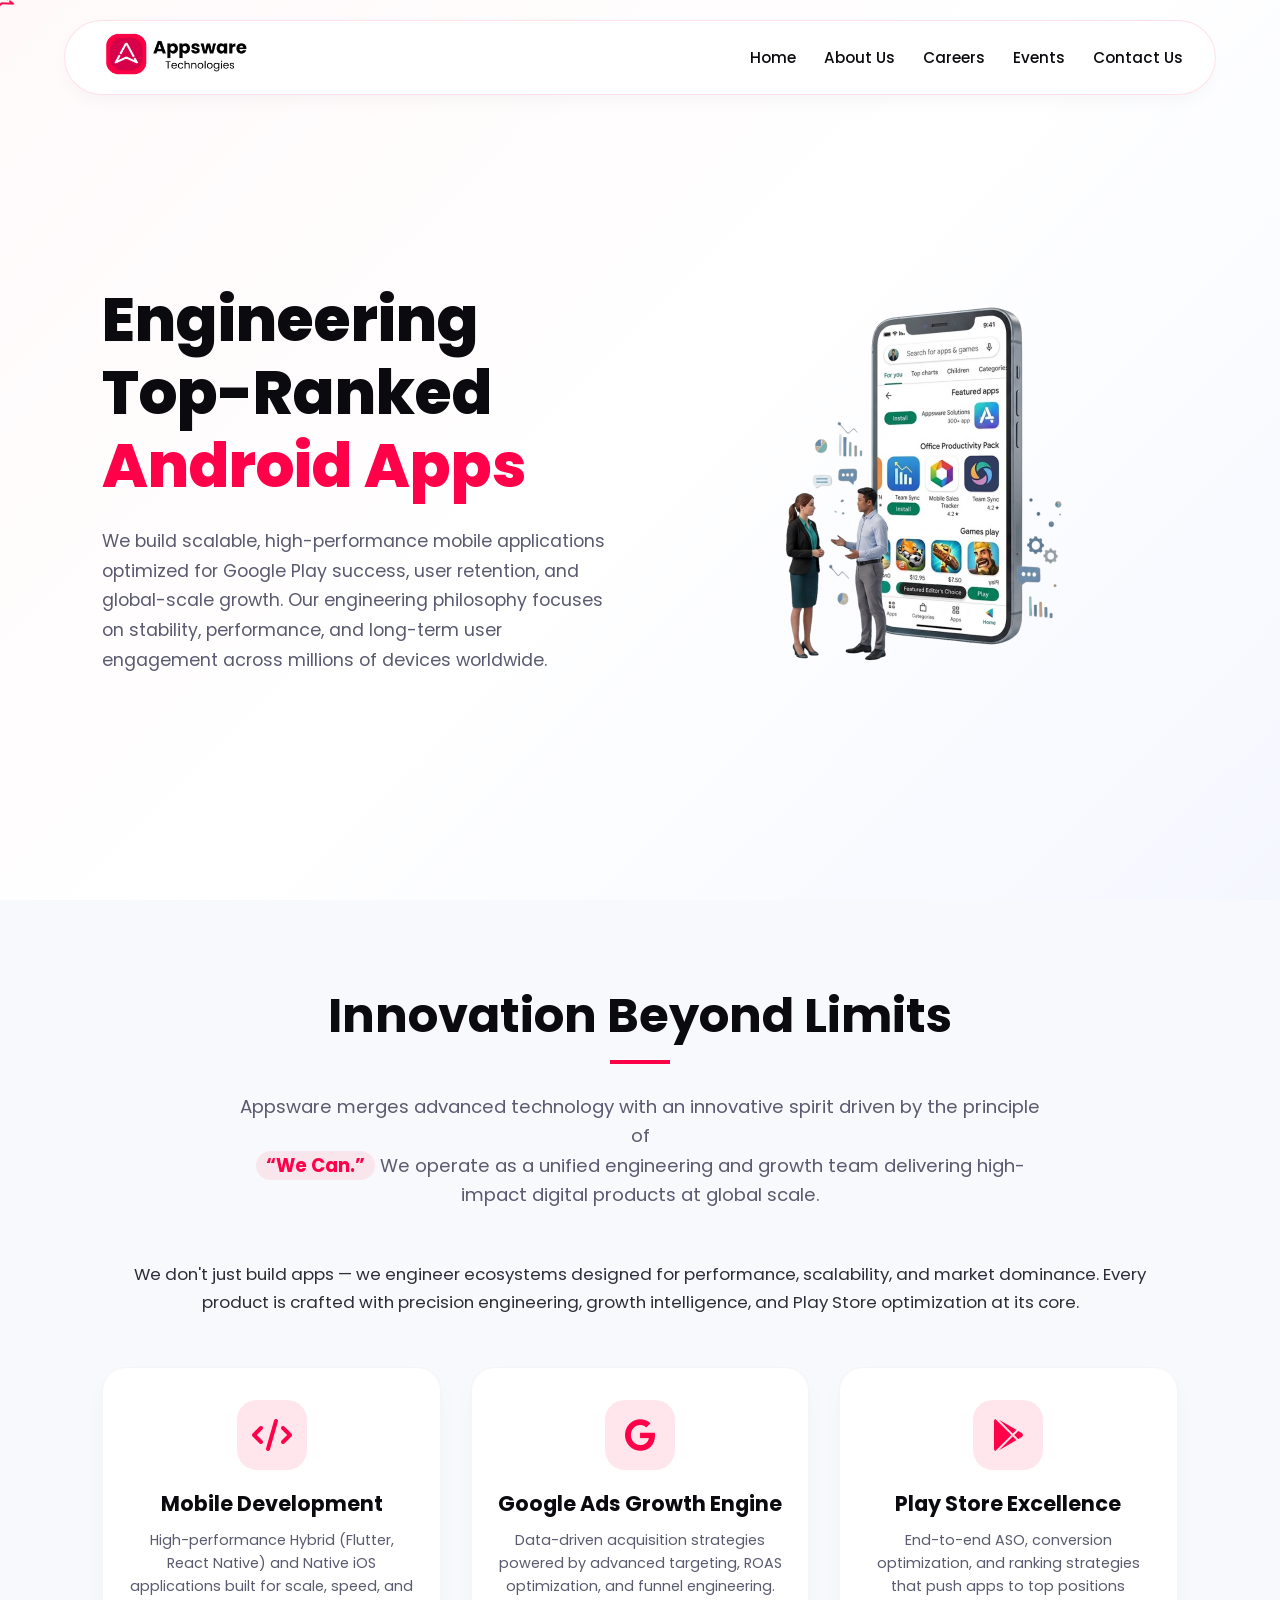
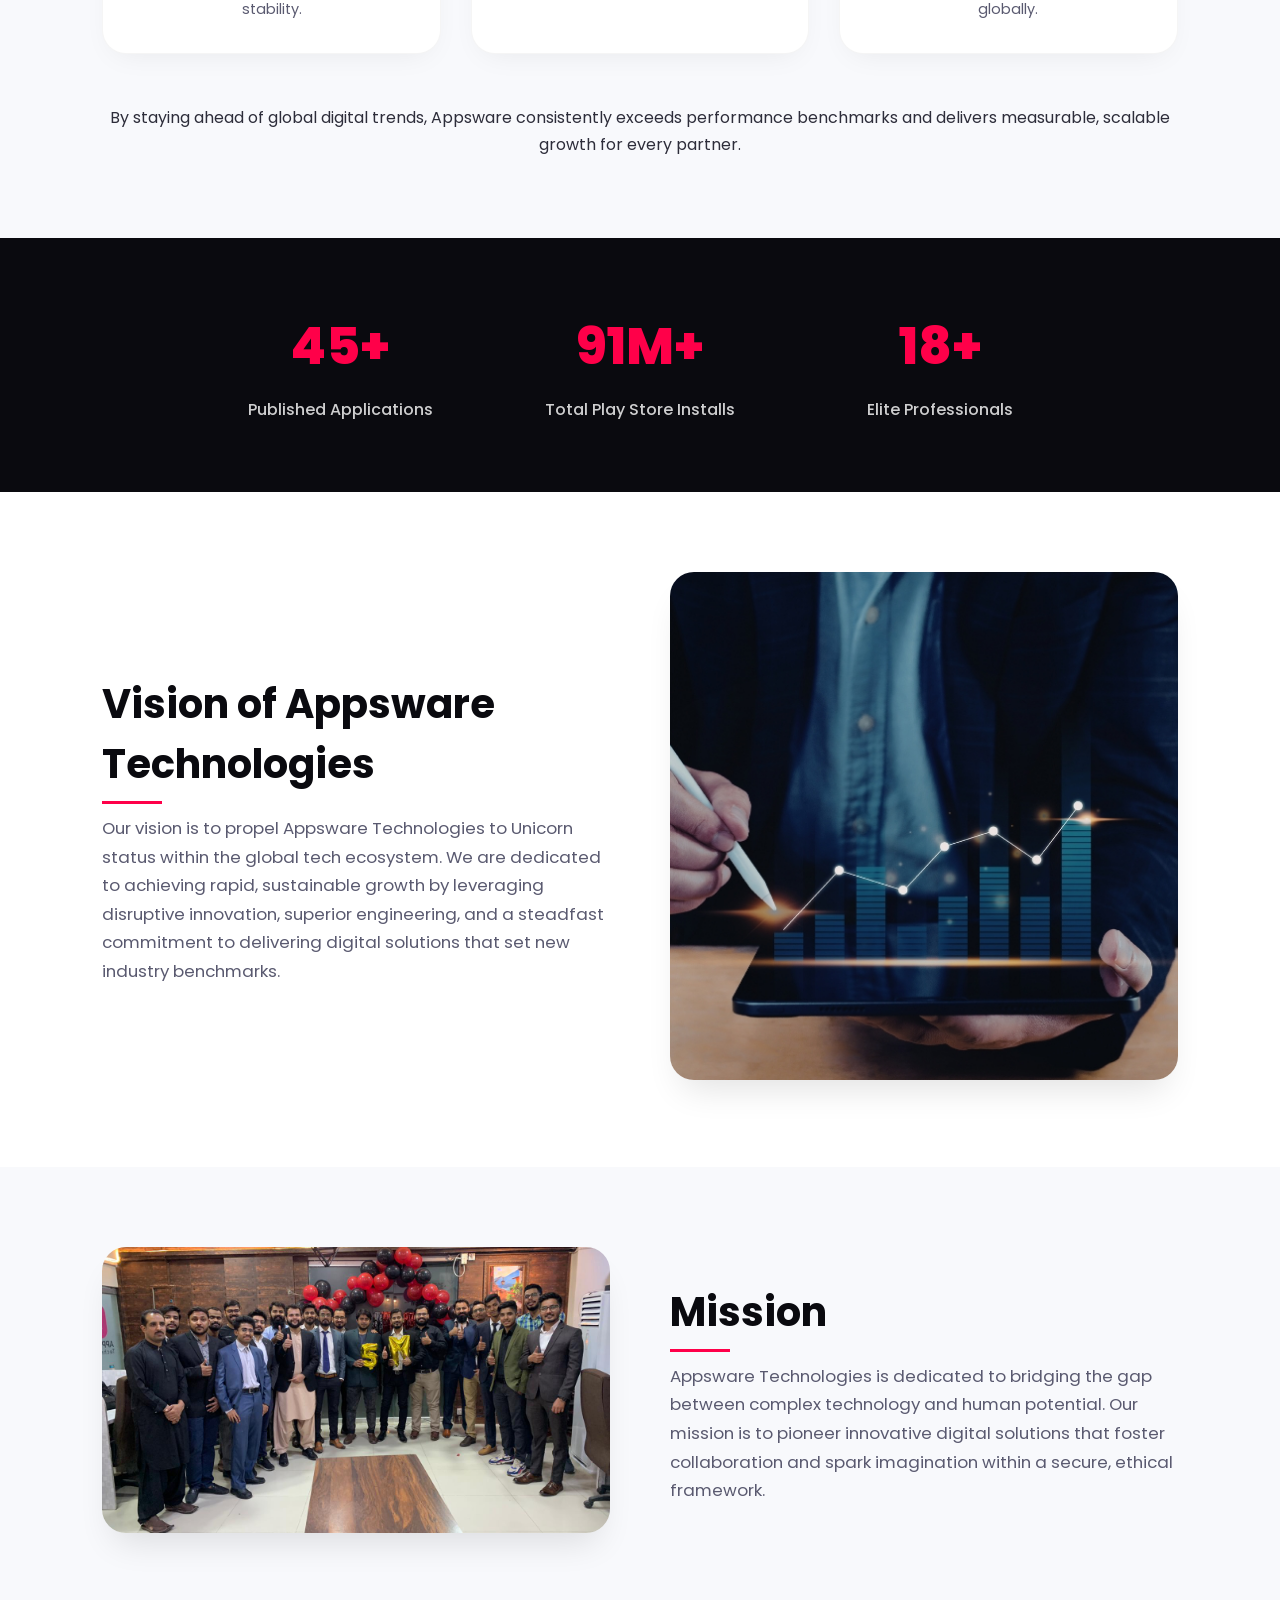
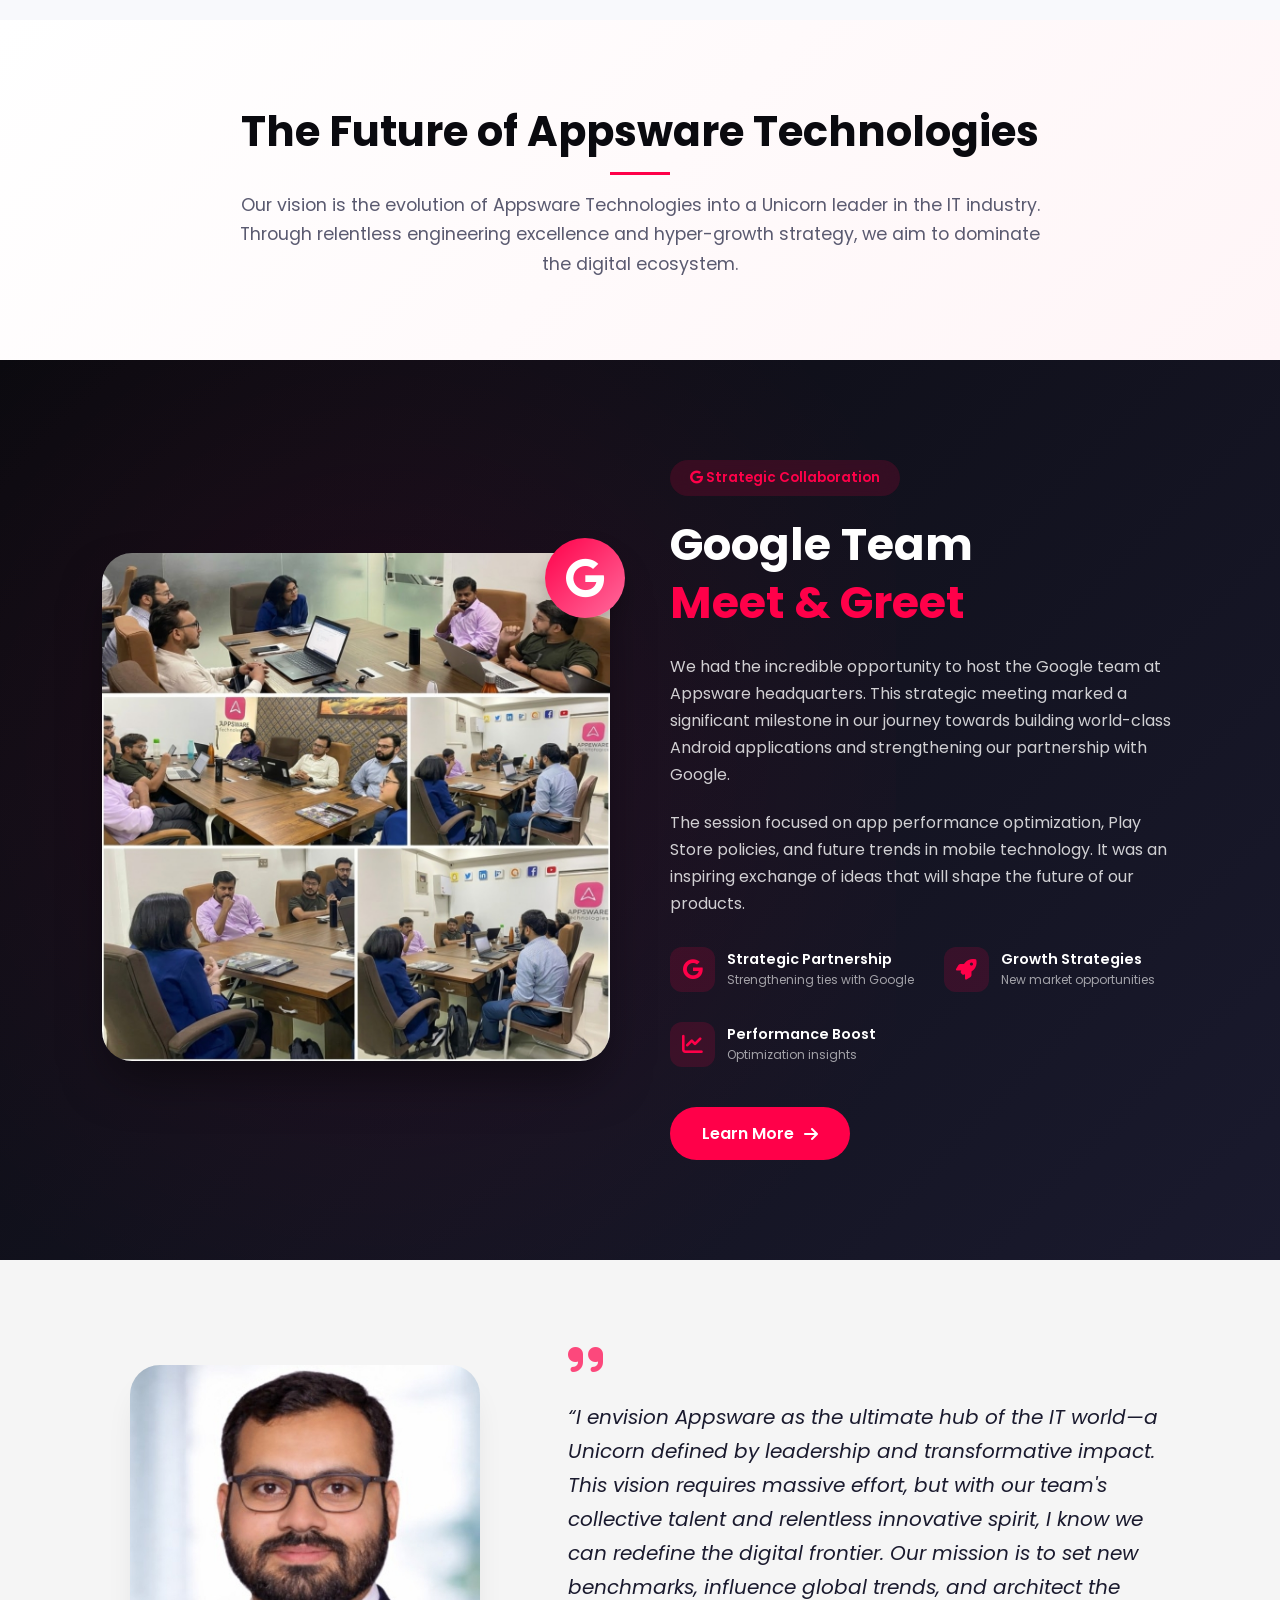
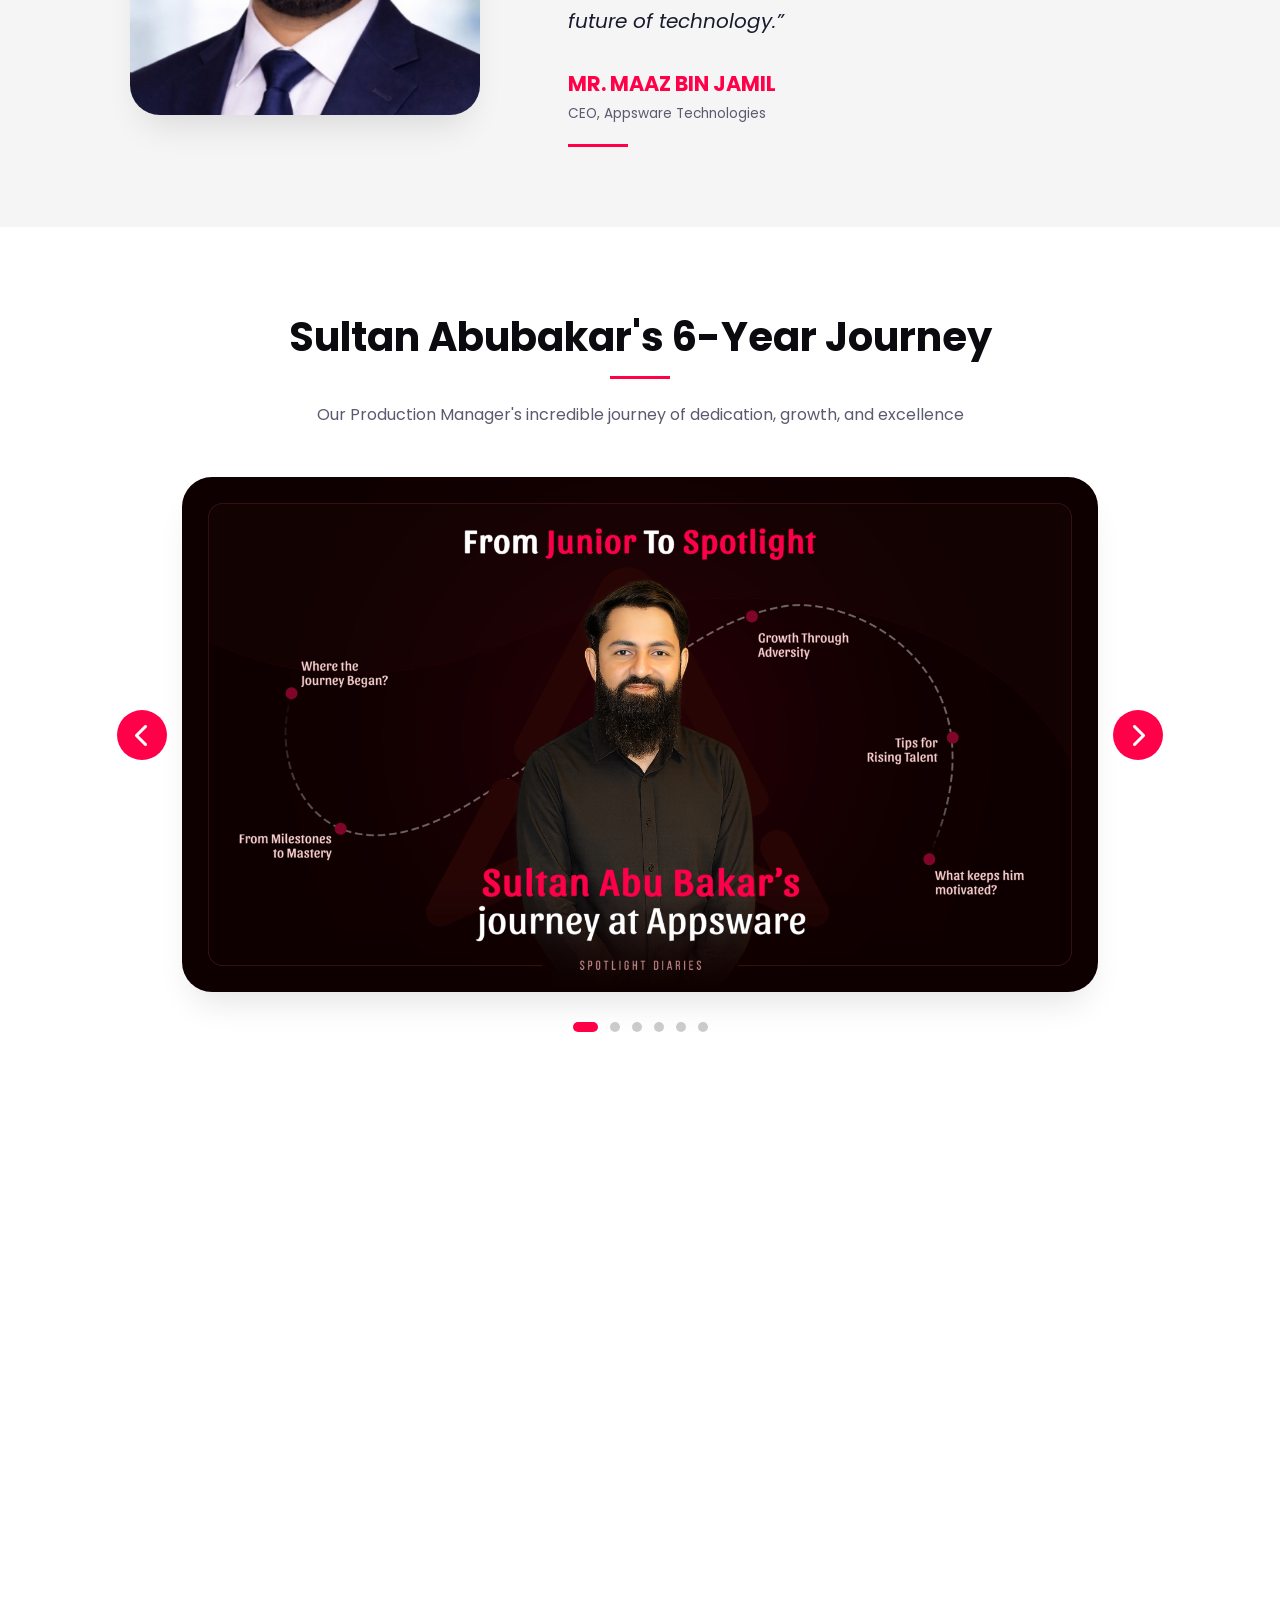
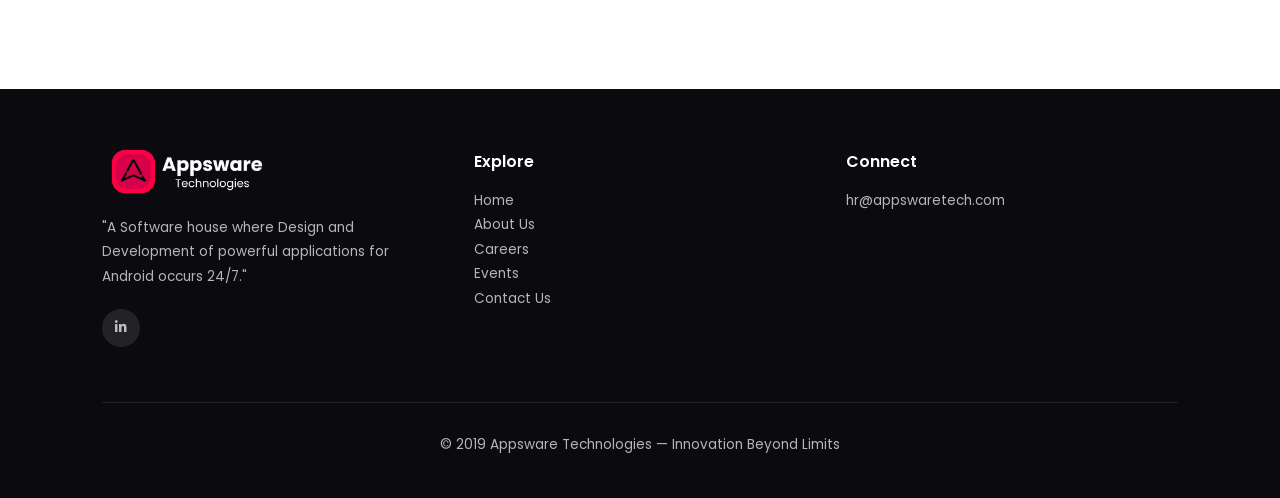
==== commit ec533fe4: "Update index.html" ====
--- a/index.html
+++ b/index.html
@@ -1989,7 +1989,7 @@
   <!-- FOOTER -->
   <footer class="footer">
     <div class="footer-col">
-      <div class="footer-logo"><img src="/appsware/assets/footer logo.png" alt="Appsware Logo"><p>"A Software house where Design and Development of powerful applications for Android occurs 24/7"</p></div>
+      <div class="footer-logo"><img src="/appsware/assets/footer logo.png" alt="Appsware Logo"><p>"A Software house where Design and Development of powerful applications for Android occurs 24/7."</p></div>
       <div class="social-links"><a href="https://www.linkedin.com/company/appswaretechnologies/" target="_blank"><i class="fab fa-linkedin-in"></i></a></div>
     </div>
     <div class="footer-col"><h4>Explore</h4><p><a href="index.html">Home</a></p><p><a href="about.html">About Us</a></p><p><a href="careers.html">Careers</a></p><p><a href="events.html">Events</a></p><p><a href="contact.html">Contact Us</a></p></div>
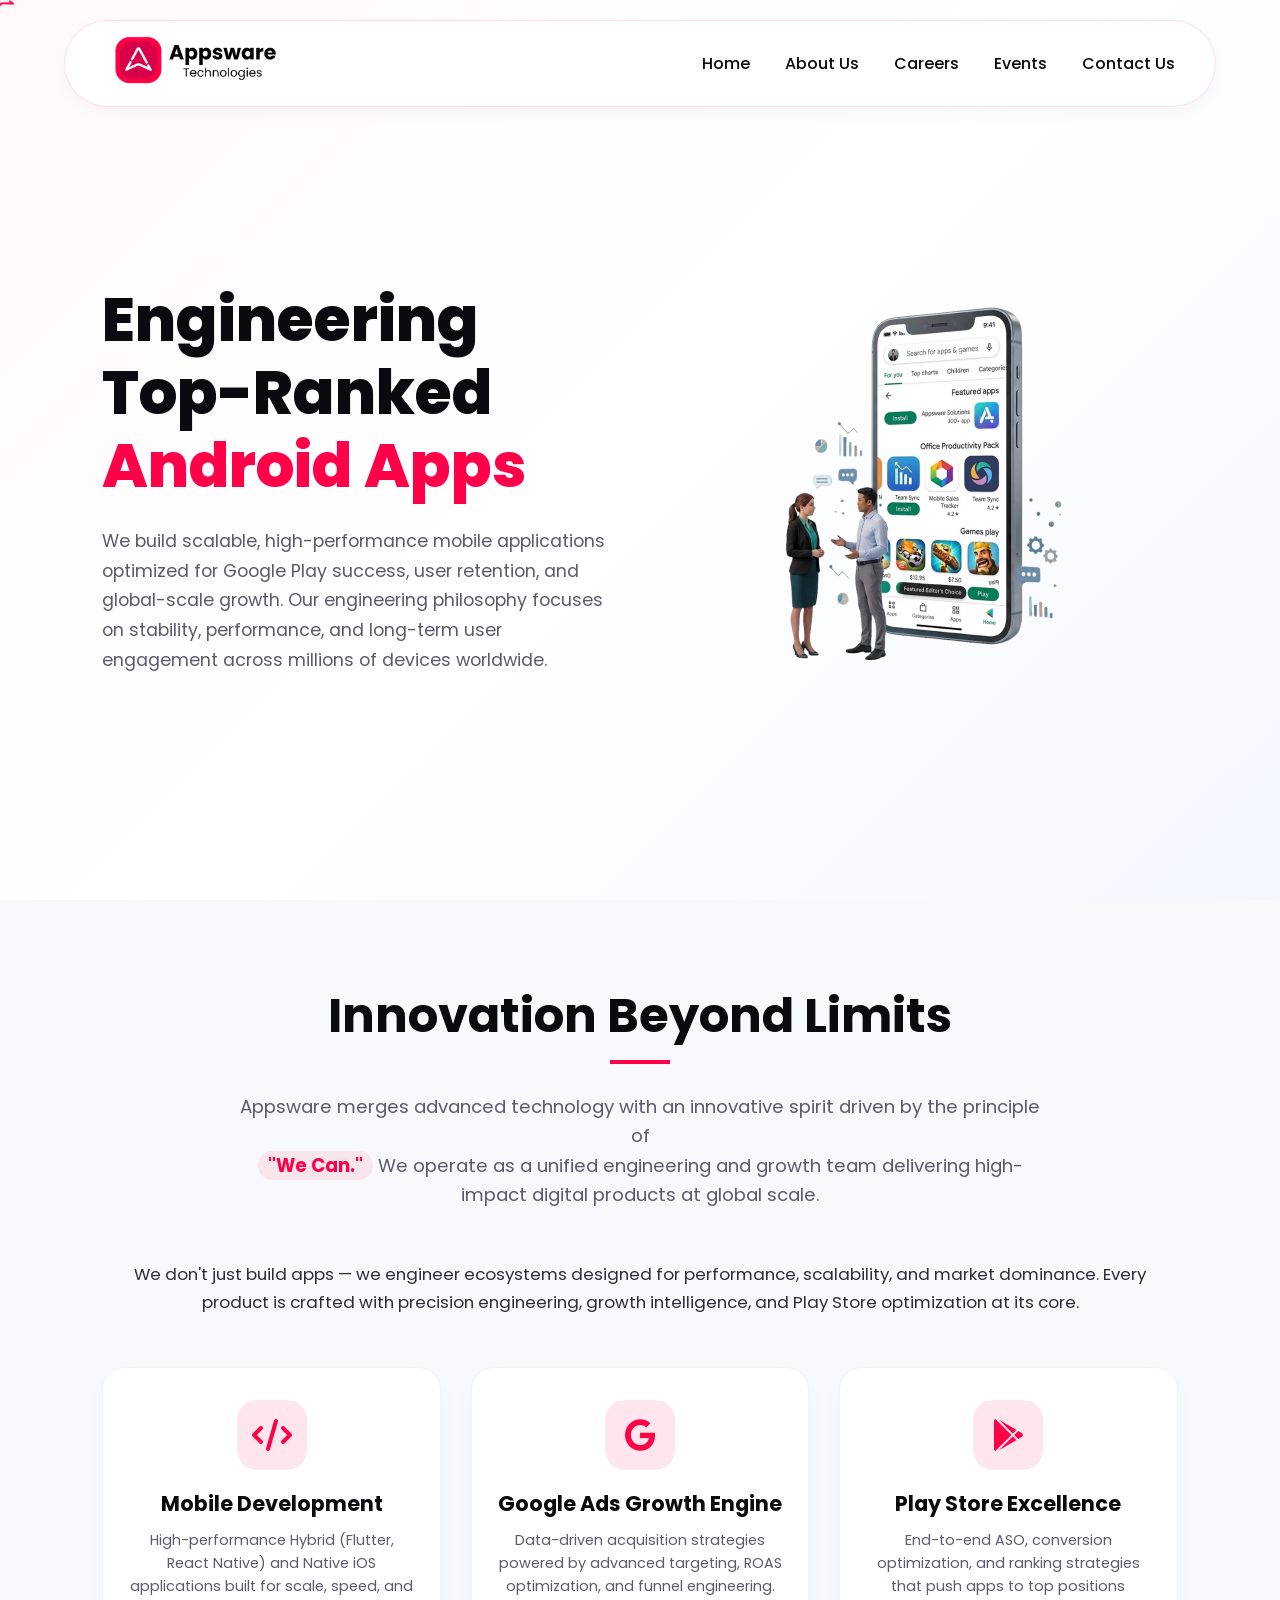
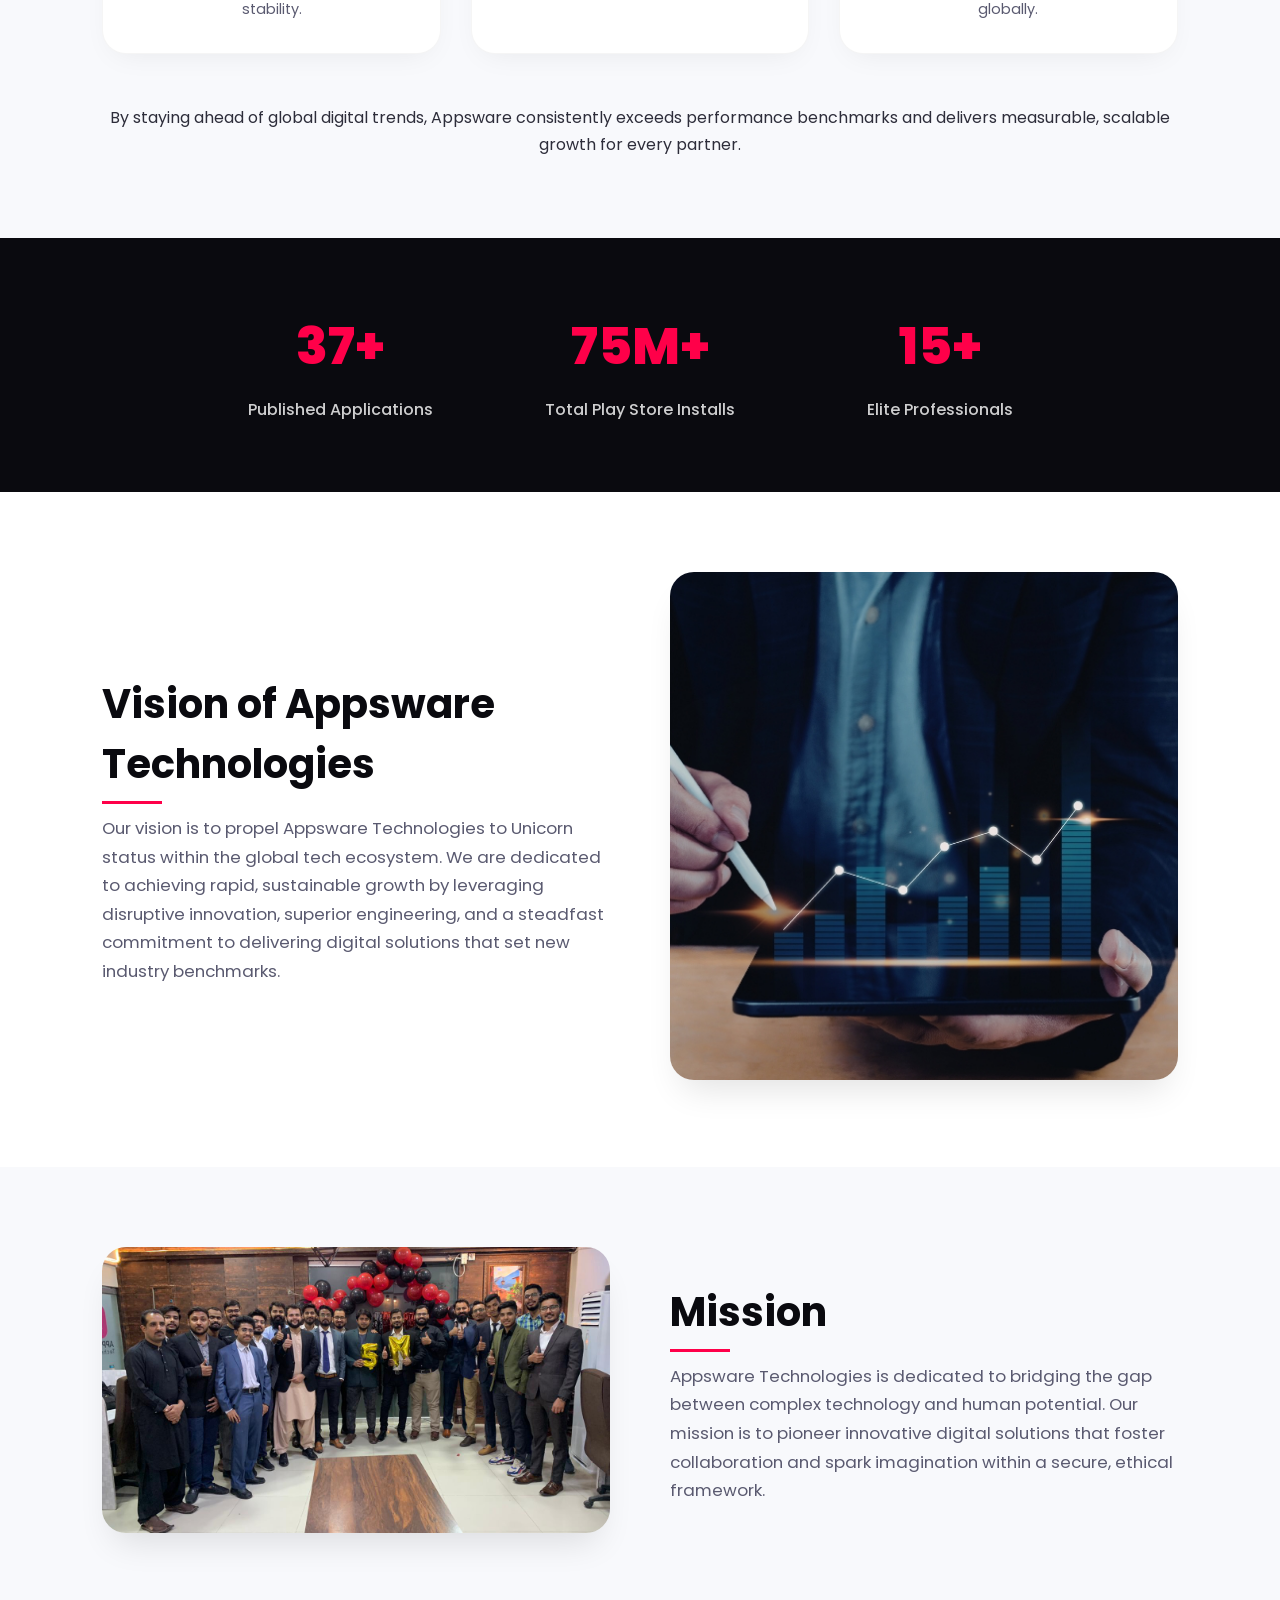
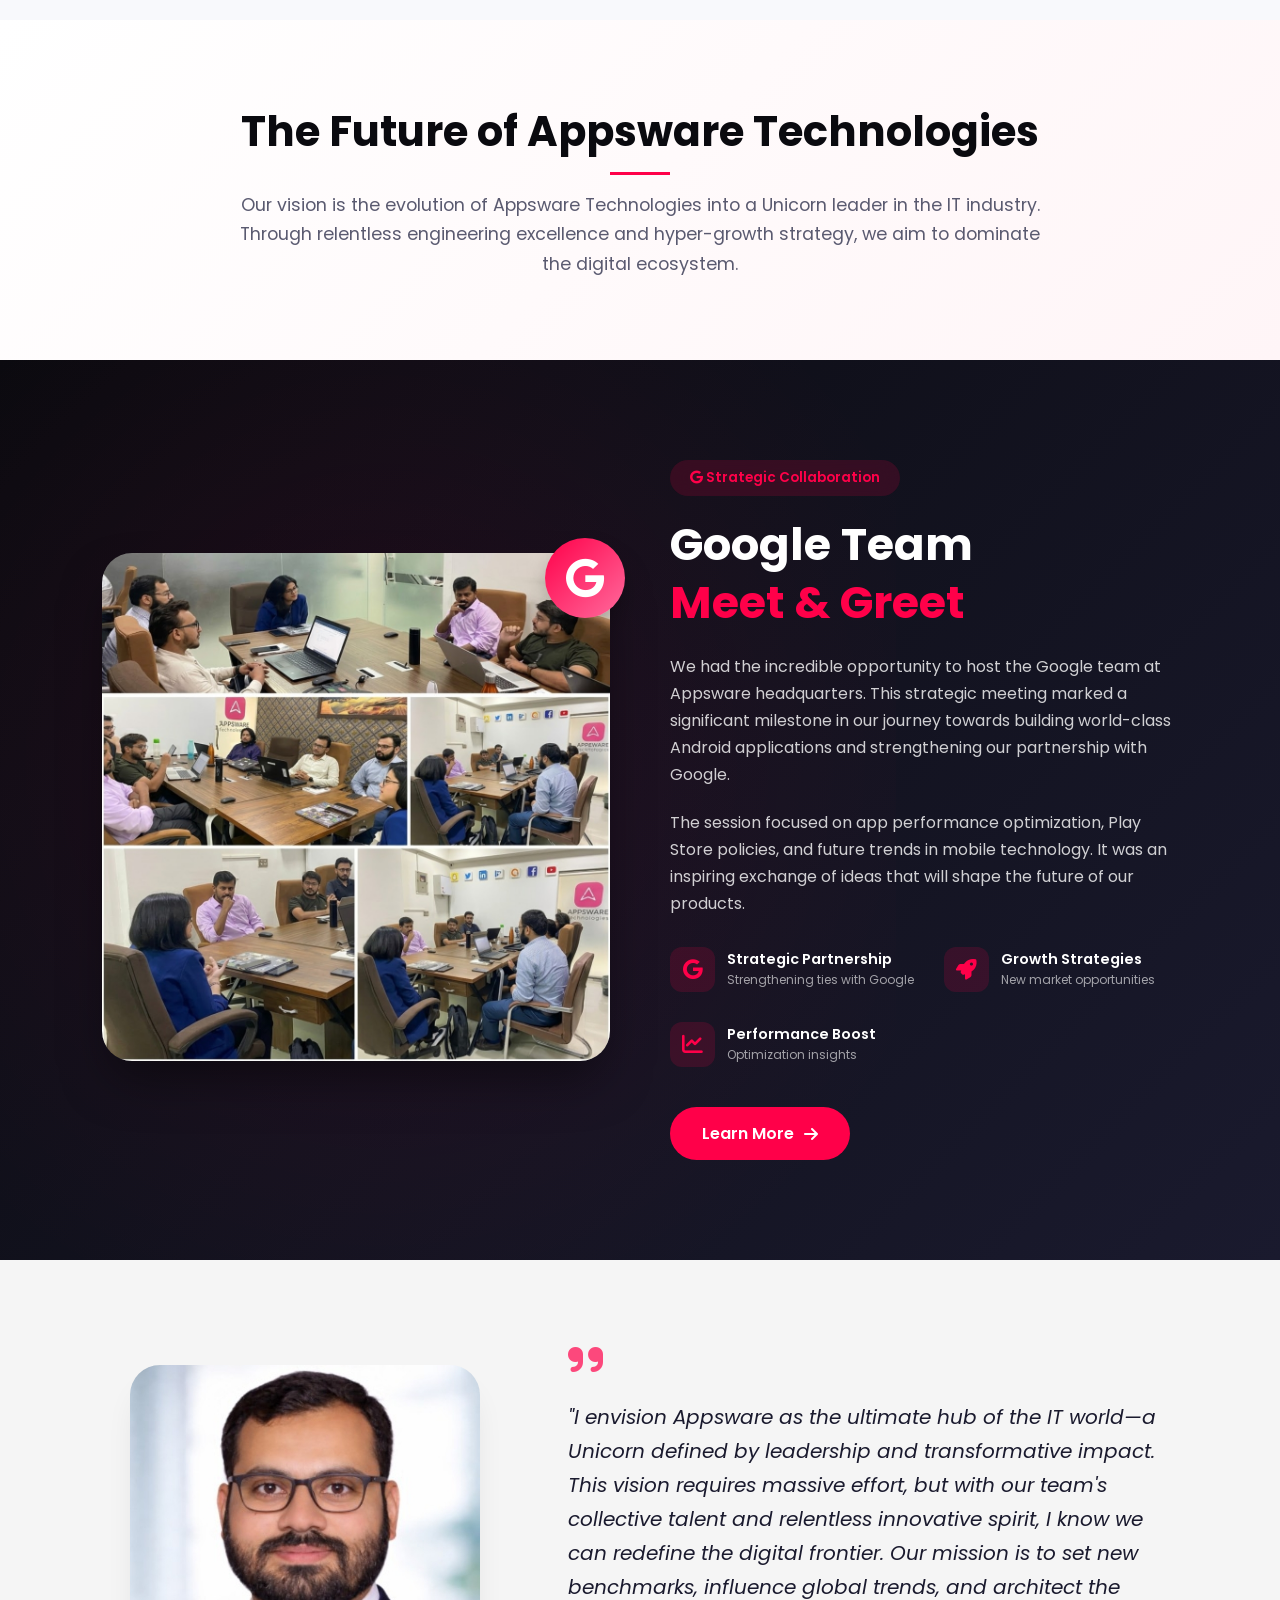
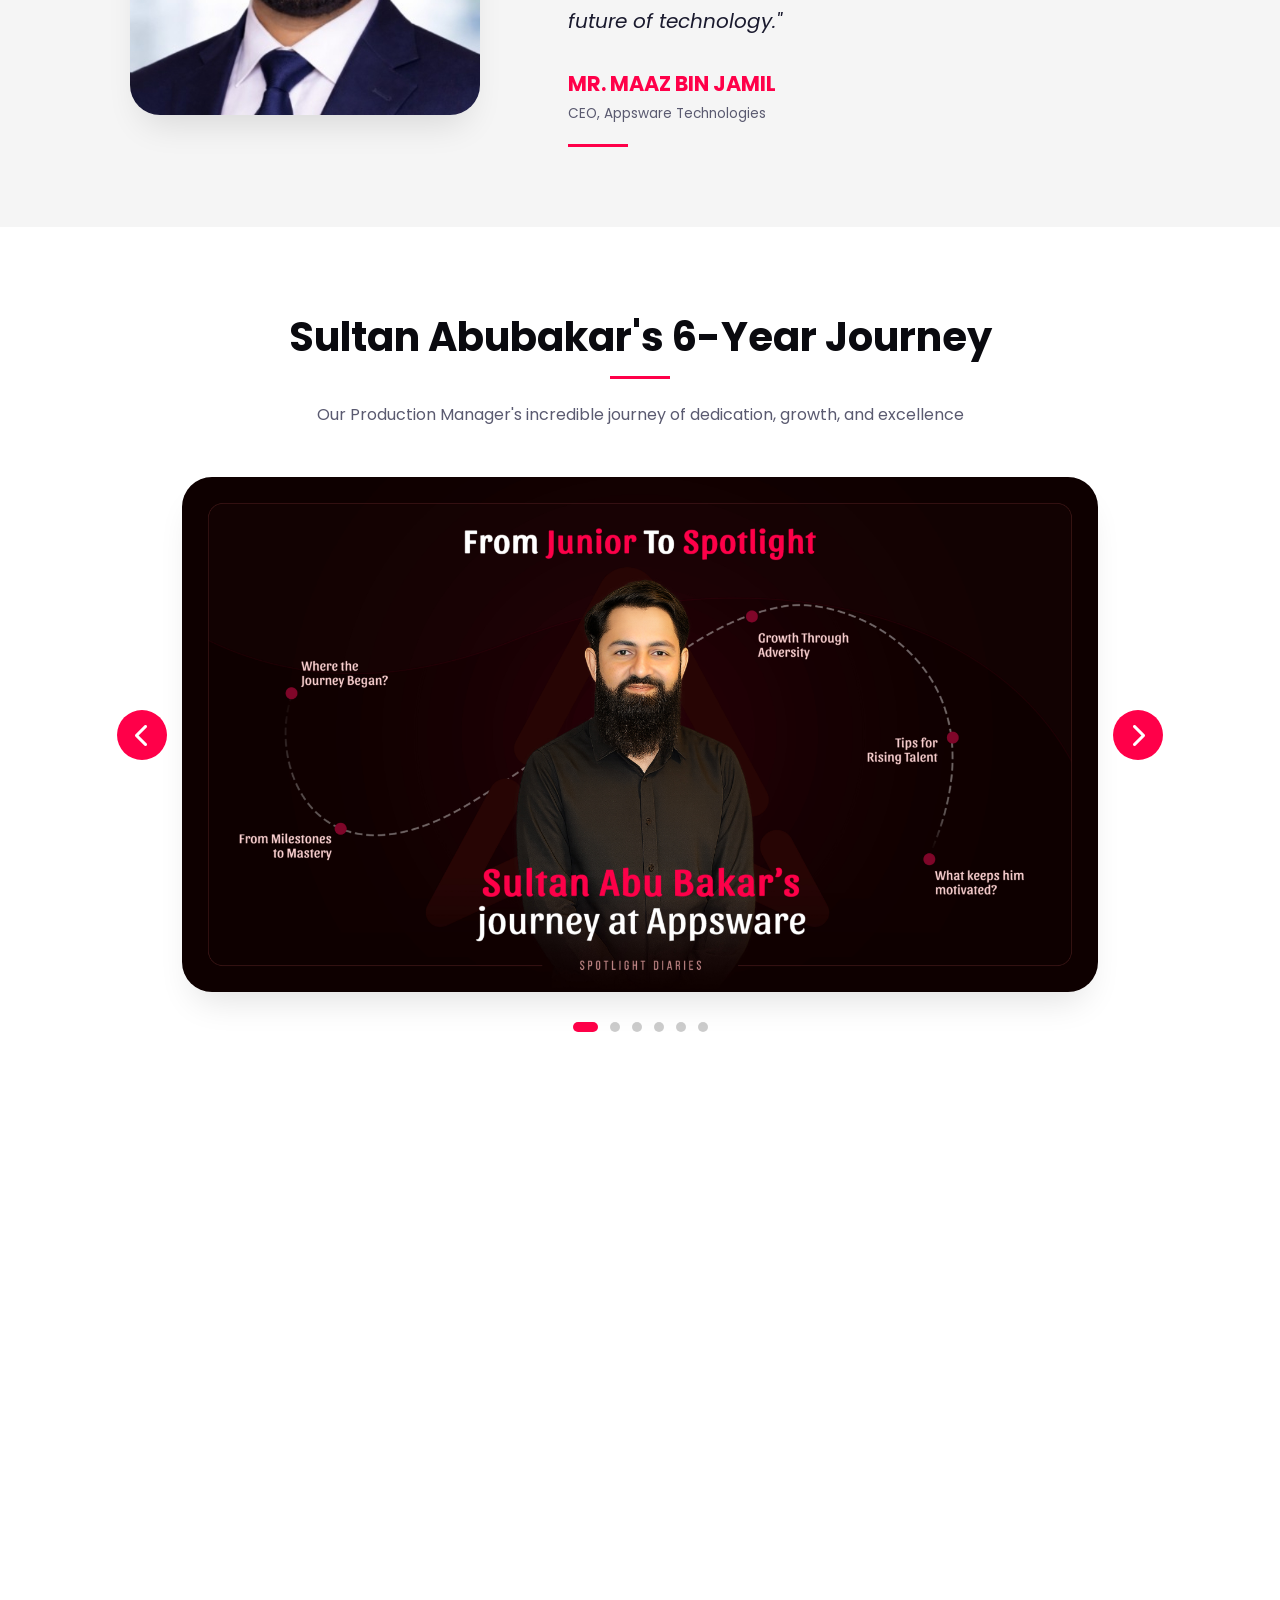
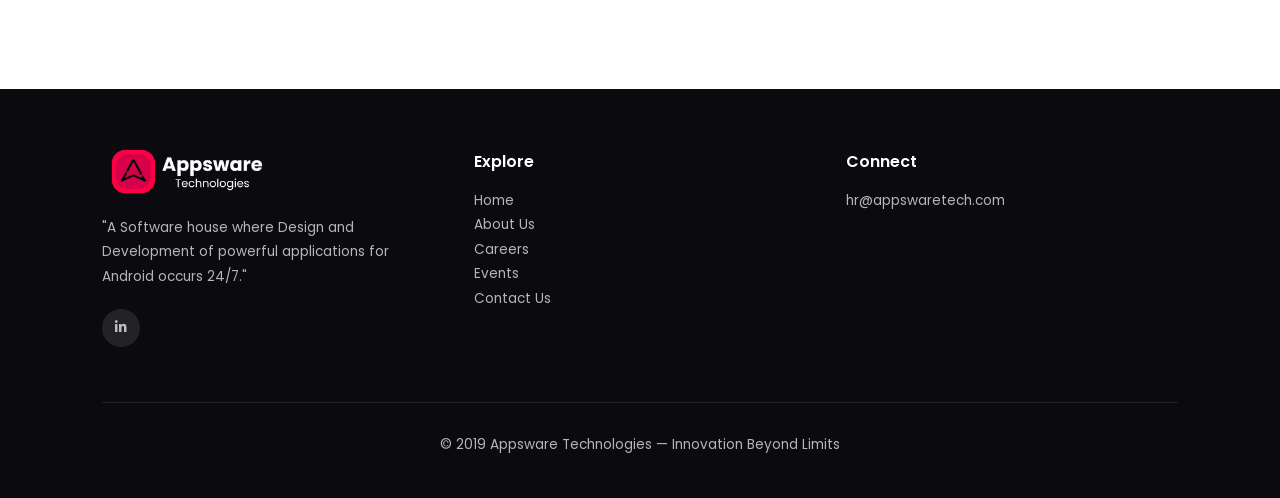
==== commit 7ecf1a66: "Update index.html" ====
--- a/index.html
+++ b/index.html
@@ -79,18 +79,18 @@
       font-family: 'Poppins', sans-serif;
     }
 
-    /* ========== NAVBAR WITH HAMBURGER MENU - FULLY RESPONSIVE ========== */
+    /* ========== NAVBAR - SCALES FOR ALL DISPLAY SIZES ========== */
     .navbar {
       position: fixed;
       top: 20px;
       left: 50%;
       transform: translateX(-50%);
       width: 90%;
-      max-width: 1300px;
+      max-width: 1400px;
       display: flex;
       justify-content: space-between;
       align-items: center;
-      padding: 12px 32px;
+      padding: 15px 40px;
       background: rgba(255, 255, 255, 0.96);
       backdrop-filter: blur(12px);
       border-radius: 80px;
@@ -103,6 +103,7 @@
     .navbar.scrolled {
       top: 0;
       width: 100%;
+      max-width: 100%;
       border-radius: 0px;
       padding: 12px 5%;
       background: rgba(255, 255, 255, 0.98);
@@ -117,23 +118,22 @@
     }
 
     .logo img {
-      height: 42px;
+      height: 48px;
       width: auto;
       object-fit: contain;
     }
 
     .nav-links {
       display: flex;
-      gap: 28px;
+      gap: 35px;
       align-items: center;
-      flex-wrap: wrap;
     }
 
     .nav-links a {
       text-decoration: none;
       color: var(--dark);
       font-weight: 500;
-      font-size: 0.95rem;
+      font-size: 1rem;
       transition: var(--transition);
       position: relative;
       white-space: nowrap;
@@ -162,13 +162,13 @@
       display: none;
       flex-direction: column;
       cursor: pointer;
-      gap: 5px;
+      gap: 6px;
       z-index: 1001;
       flex-shrink: 0;
     }
 
     .hamburger span {
-      width: 25px;
+      width: 28px;
       height: 3px;
       background: var(--dark);
       transition: var(--transition);
@@ -241,13 +241,126 @@
       visibility: visible;
     }
 
-    /* ========== RESPONSIVE NAVBAR ========== */
+    /* NAVBAR SCALING FOR ALL SCREEN SIZES */
+    
+    /* 4K+ Screens (36 inch and above) */
+    @media (min-width: 2560px) {
+      .navbar {
+        max-width: 2200px;
+        padding: 28px 70px;
+        border-radius: 100px;
+        top: 30px;
+      }
+      .navbar.scrolled {
+        padding: 20px 5%;
+      }
+      .logo img {
+        height: 75px;
+      }
+      .nav-links {
+        gap: 65px;
+      }
+      .nav-links a {
+        font-size: 1.5rem;
+      }
+    }
+
+    /* Large Desktop (27-36 inch) */
+    @media (min-width: 1920px) and (max-width: 2559px) {
+      .navbar {
+        max-width: 1900px;
+        padding: 24px 60px;
+        border-radius: 95px;
+        top: 28px;
+      }
+      .navbar.scrolled {
+        padding: 18px 5%;
+      }
+      .logo img {
+        height: 65px;
+      }
+      .nav-links {
+        gap: 55px;
+      }
+      .nav-links a {
+        font-size: 1.3rem;
+      }
+    }
+
+    /* Desktop (20-27 inch) */
+    @media (min-width: 1600px) and (max-width: 1919px) {
+      .navbar {
+        max-width: 1700px;
+        padding: 20px 50px;
+        border-radius: 90px;
+        top: 25px;
+      }
+      .navbar.scrolled {
+        padding: 16px 5%;
+      }
+      .logo img {
+        height: 58px;
+      }
+      .nav-links {
+        gap: 45px;
+      }
+      .nav-links a {
+        font-size: 1.2rem;
+      }
+    }
+
+    /* Standard Desktop/Laptop (15-20 inch) */
+    @media (min-width: 1200px) and (max-width: 1599px) {
+      .navbar {
+        max-width: 1400px;
+        padding: 15px 40px;
+        border-radius: 80px;
+        top: 20px;
+      }
+      .navbar.scrolled {
+        padding: 12px 5%;
+      }
+      .logo img {
+        height: 48px;
+      }
+      .nav-links {
+        gap: 35px;
+      }
+      .nav-links a {
+        font-size: 1rem;
+      }
+    }
+
+    /* Small Desktop/Laptop (13-15 inch) */
+    @media (min-width: 993px) and (max-width: 1199px) {
+      .navbar {
+        width: 93%;
+        max-width: 1100px;
+        padding: 13px 32px;
+        border-radius: 70px;
+        top: 18px;
+      }
+      .navbar.scrolled {
+        padding: 10px 5%;
+      }
+      .logo img {
+        height: 40px;
+      }
+      .nav-links {
+        gap: 25px;
+      }
+      .nav-links a {
+        font-size: 0.95rem;
+      }
+    }
+
+    /* Tablets */
     @media (max-width: 992px) {
       .navbar {
         width: 95%;
-        padding: 12px 24px;
+        padding: 14px 28px;
         top: 15px;
-        border-radius: 50px;
+        border-radius: 60px;
       }
       .navbar.scrolled {
         border-radius: 0px;
@@ -260,31 +373,56 @@
         display: flex;
       }
       .logo img {
-        height: 38px;
-      }
-    }
-
+        height: 40px;
+      }
+    }
+
+    /* Large Phones */
     @media (max-width: 768px) {
       .navbar {
         width: 96%;
-        padding: 10px 20px;
+        padding: 12px 22px;
+        top: 12px;
+        border-radius: 50px;
+      }
+      .navbar.scrolled {
+        padding: 10px 5%;
       }
       .logo img {
-        height: 35px;
-      }
-    }
-
+        height: 36px;
+      }
+      .hamburger span {
+        width: 26px;
+        height: 2.5px;
+      }
+    }
+
+    /* Small Phones */
     @media (max-width: 480px) {
       .navbar {
         width: 97%;
-        padding: 8px 16px;
+        padding: 10px 18px;
         top: 10px;
+        border-radius: 40px;
+      }
+      .navbar.scrolled {
+        padding: 8px 5%;
+        border-radius: 0px;
       }
       .logo img {
         height: 30px;
       }
-      .navbar.scrolled {
-        padding: 8px 5%;
+      .hamburger span {
+        width: 22px;
+        height: 2px;
+      }
+      .mobile-nav {
+        width: 80%;
+        max-width: 250px;
+        padding: 90px 20px 20px;
+      }
+      .mobile-nav a {
+        font-size: 1rem;
       }
     }
 
@@ -1731,7 +1869,7 @@
       <div class="innovation-header">
         <h2>Innovation Beyond Limits</h2>
         <p>
-          Appsware merges advanced technology with an innovative spirit driven by the principle of<br><b>“We Can.”</b>
+          Appsware merges advanced technology with an innovative spirit driven by the principle of<br><b>"We Can."</b>
           We operate as a unified engineering and growth team delivering high-impact digital products at global scale.
         </p>
       </div>
@@ -1874,7 +2012,7 @@
         </div>
         <div class="ceo-message">
           <p>
-            “I envision Appsware as the ultimate hub of the IT world—a Unicorn defined by leadership and transformative impact. This vision requires massive effort, but with our team's collective talent and relentless innovative spirit, I know we can redefine the digital frontier. Our mission is to set new benchmarks, influence global trends, and architect the future of technology.”
+            "I envision Appsware as the ultimate hub of the IT world—a Unicorn defined by leadership and transformative impact. This vision requires massive effort, but with our team's collective talent and relentless innovative spirit, I know we can redefine the digital frontier. Our mission is to set new benchmarks, influence global trends, and architect the future of technology."
           </p>
           <div class="ceo-signature">
             <div class="ceo-name">MR. MAAZ BIN JAMIL</div>
@@ -1911,7 +2049,7 @@
     </div>
   </section>
 
-  <!-- ASO MANAGER SECTION - UPDATED WITH PROPER IMAGE SIZING -->
+  <!-- ASO MANAGER SECTION -->
   <section class="aso-manager-section fade-up">
     <div class="aso-container">
       <div class="aso-image">
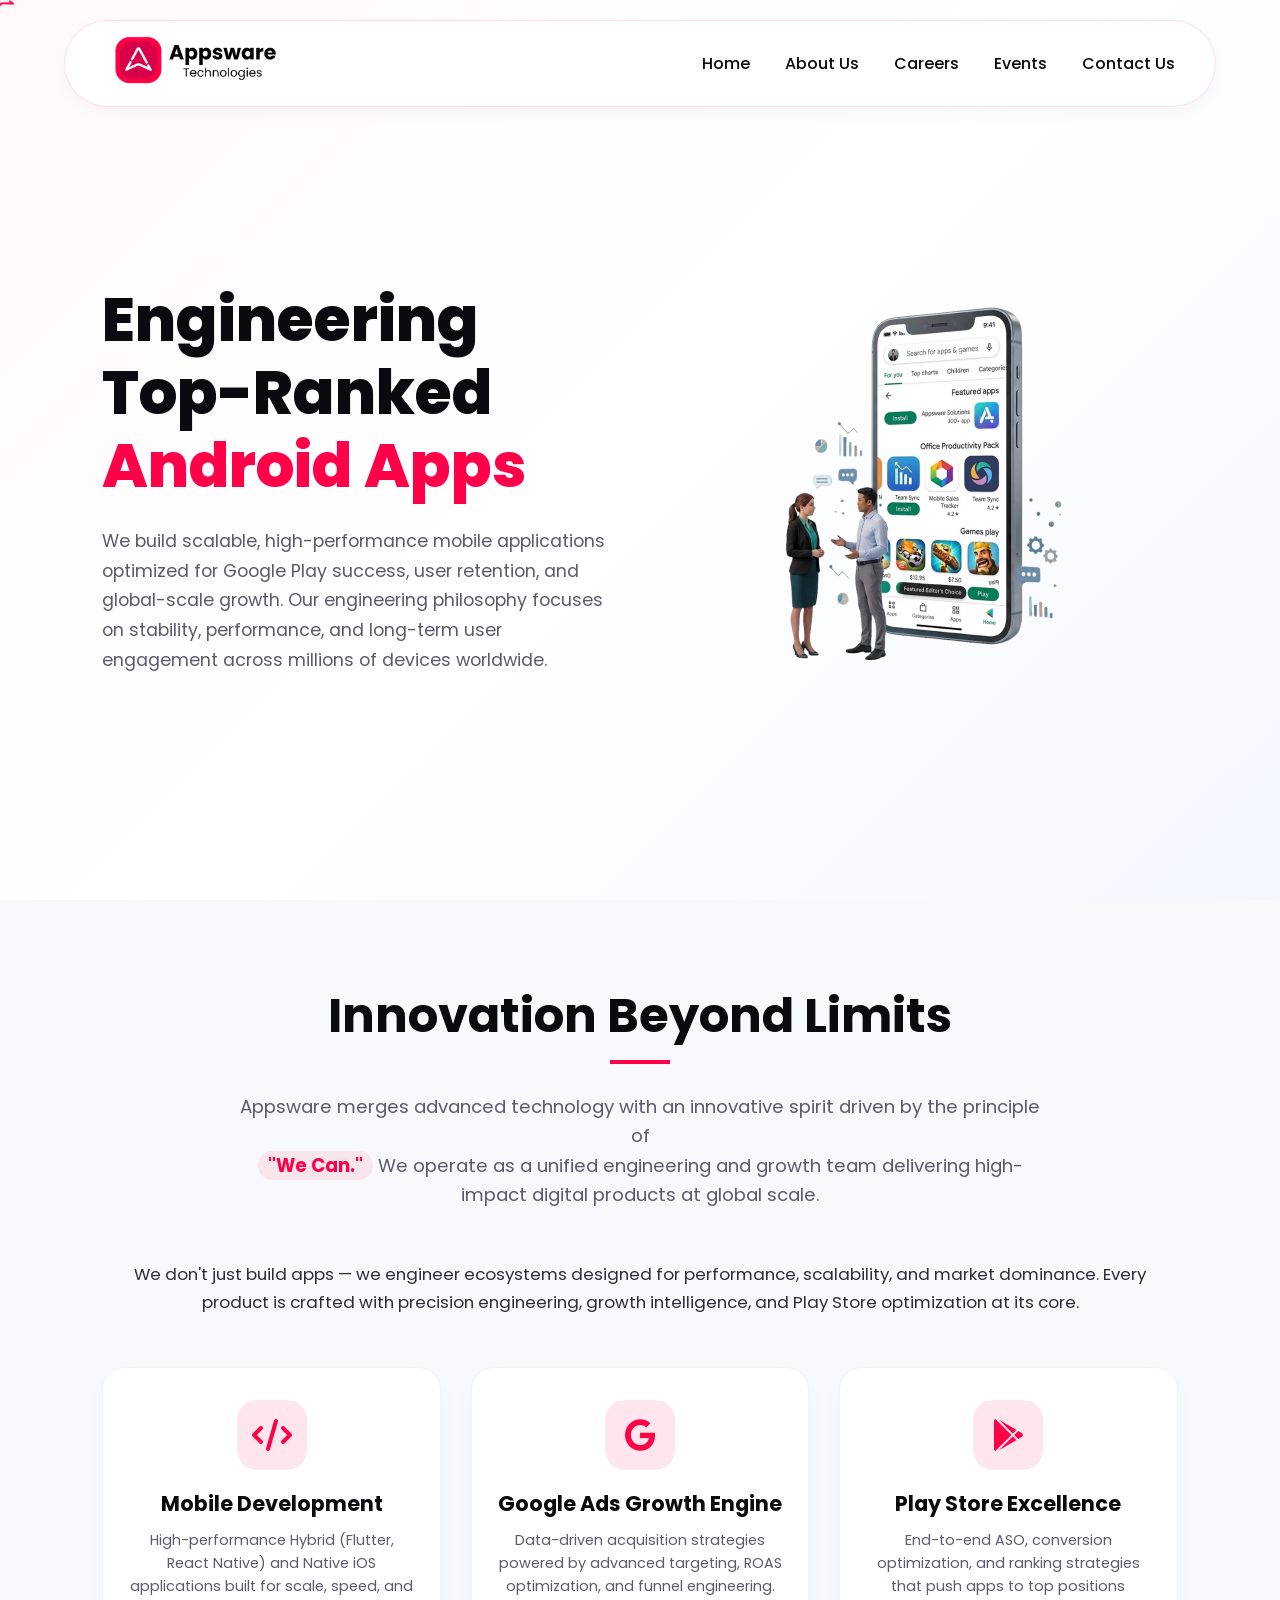
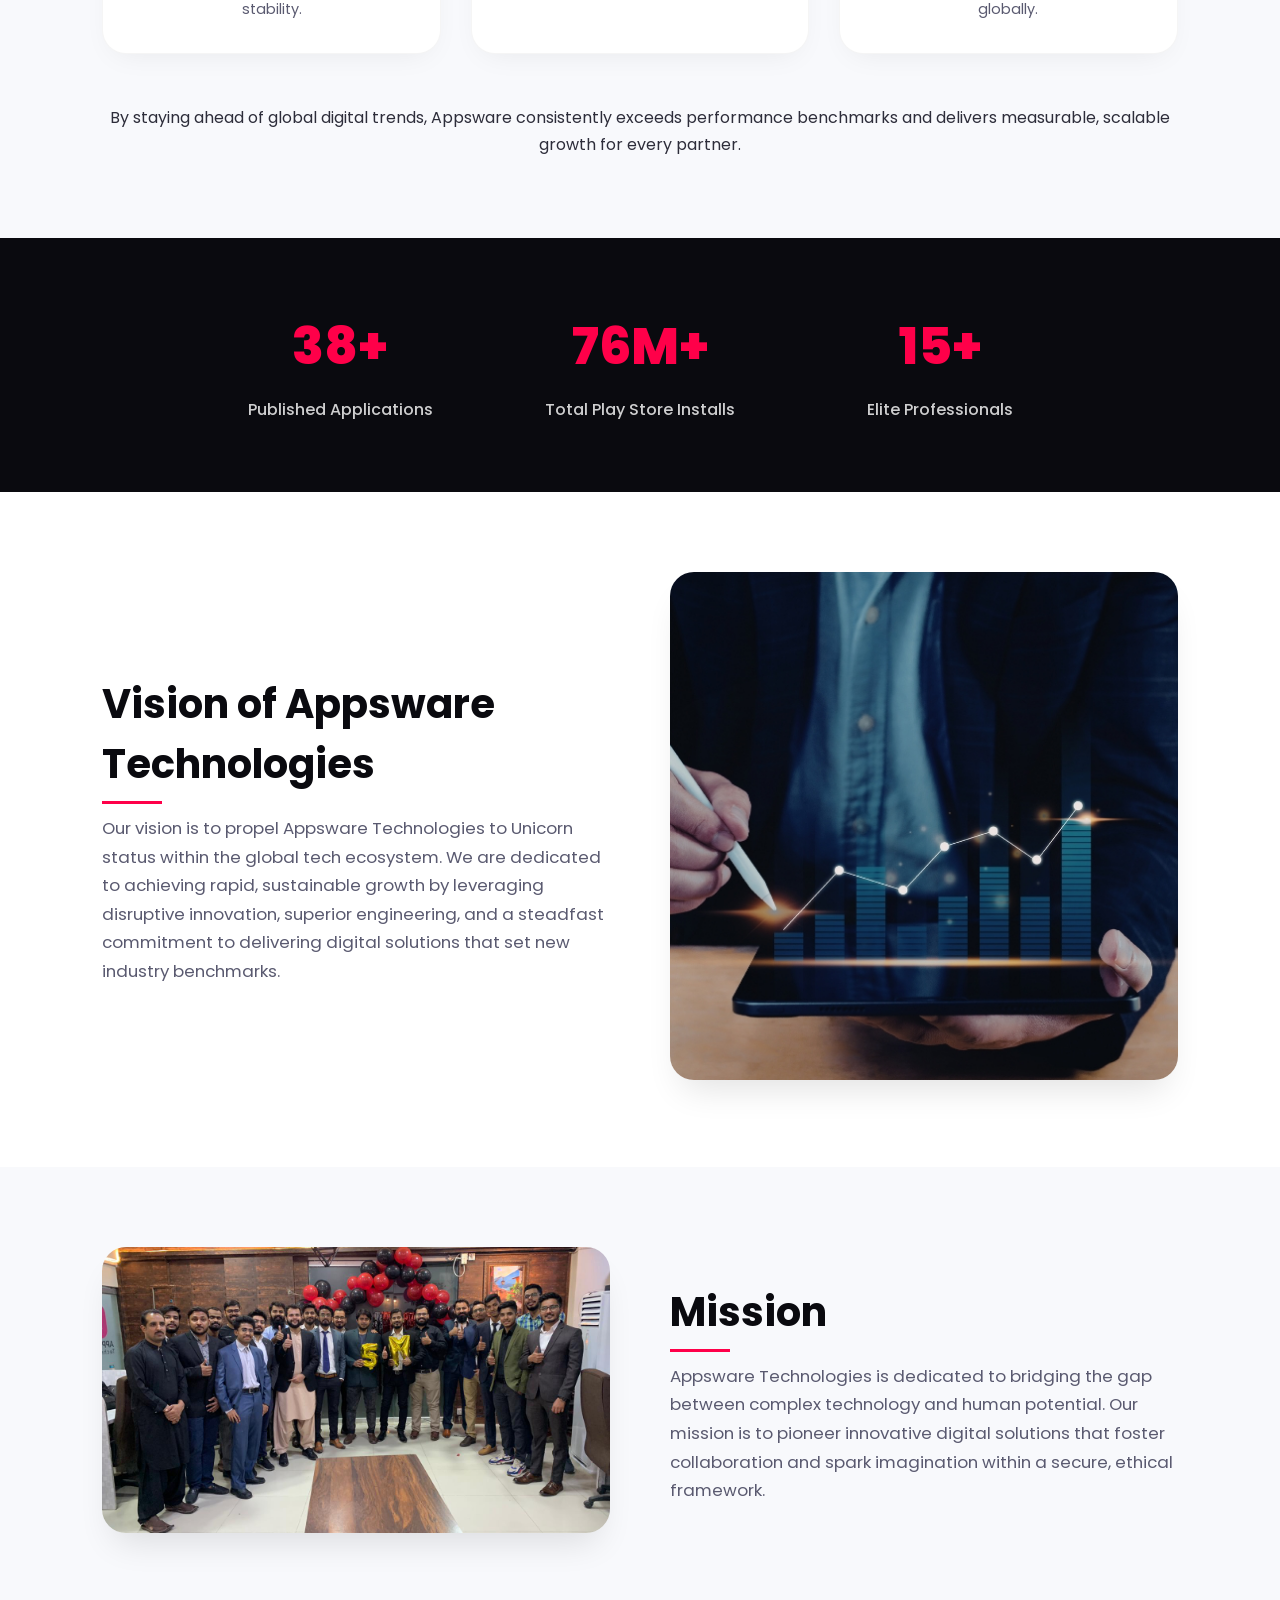
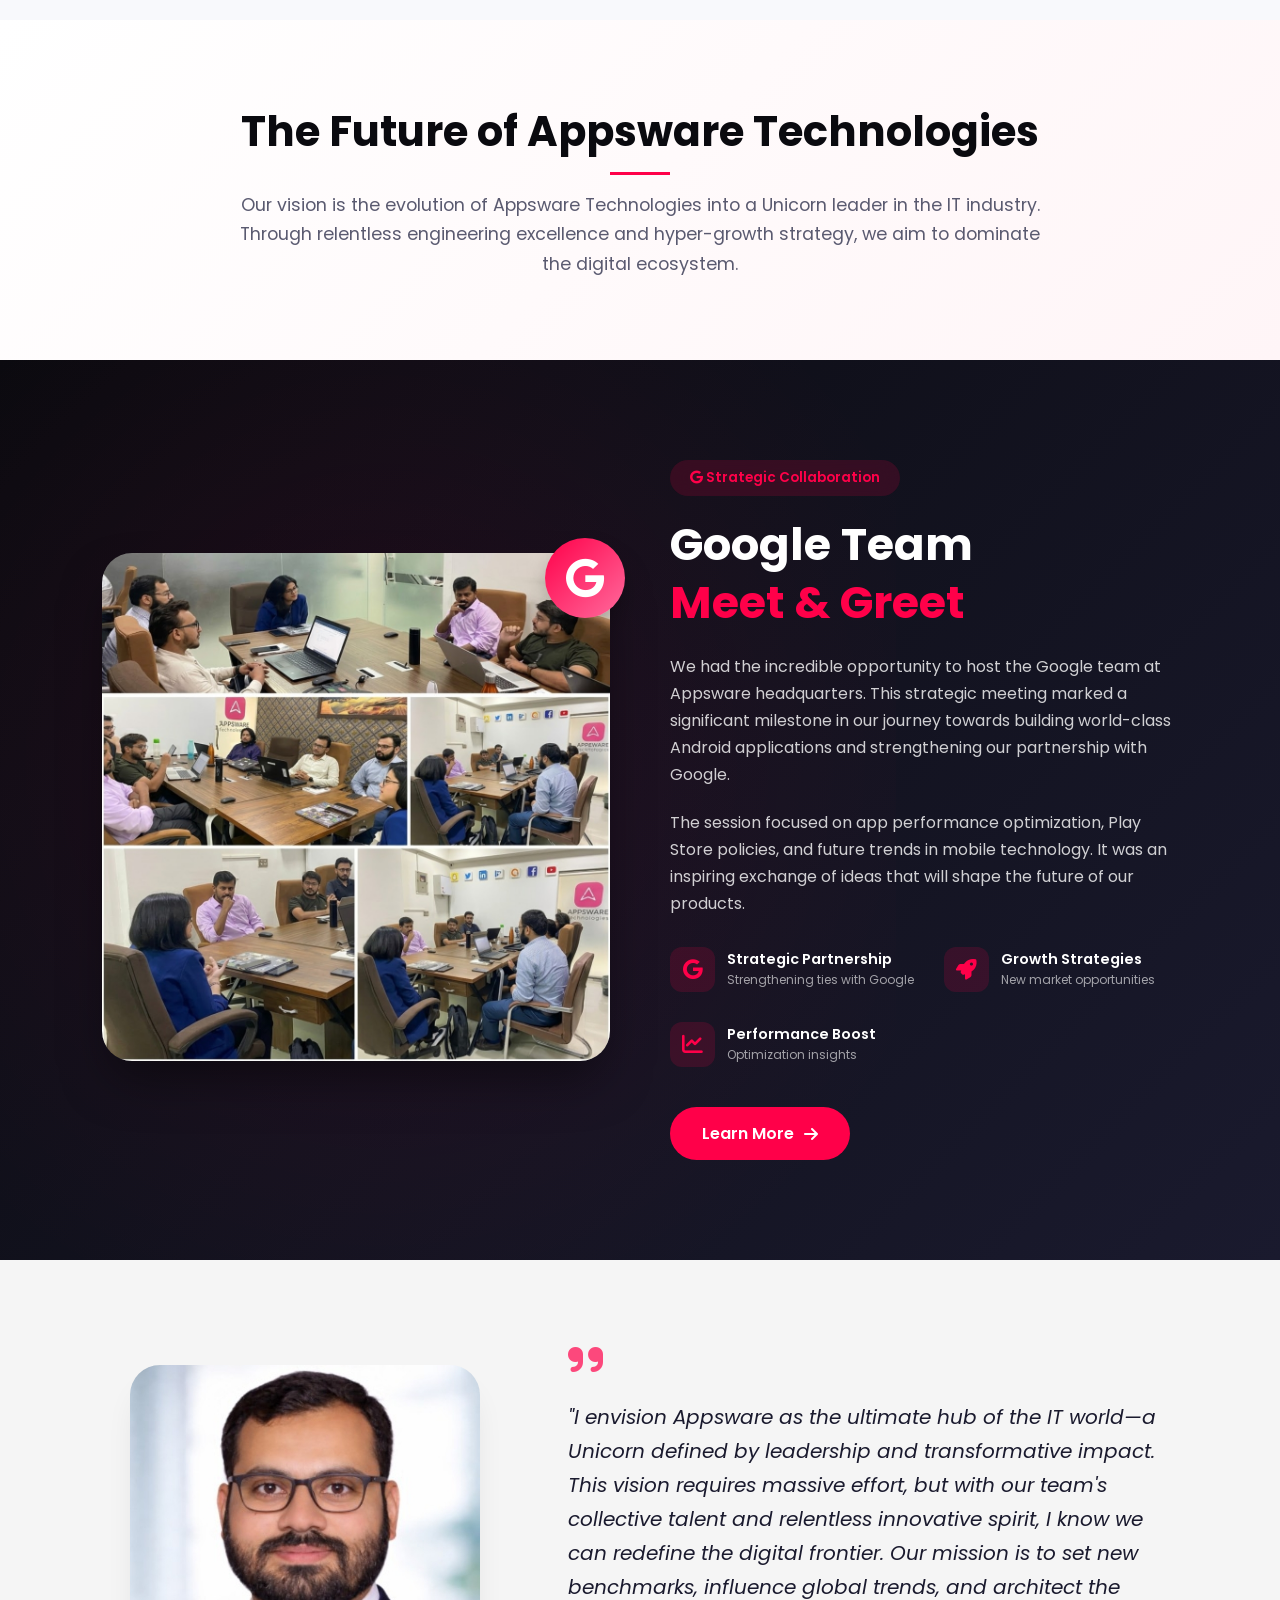
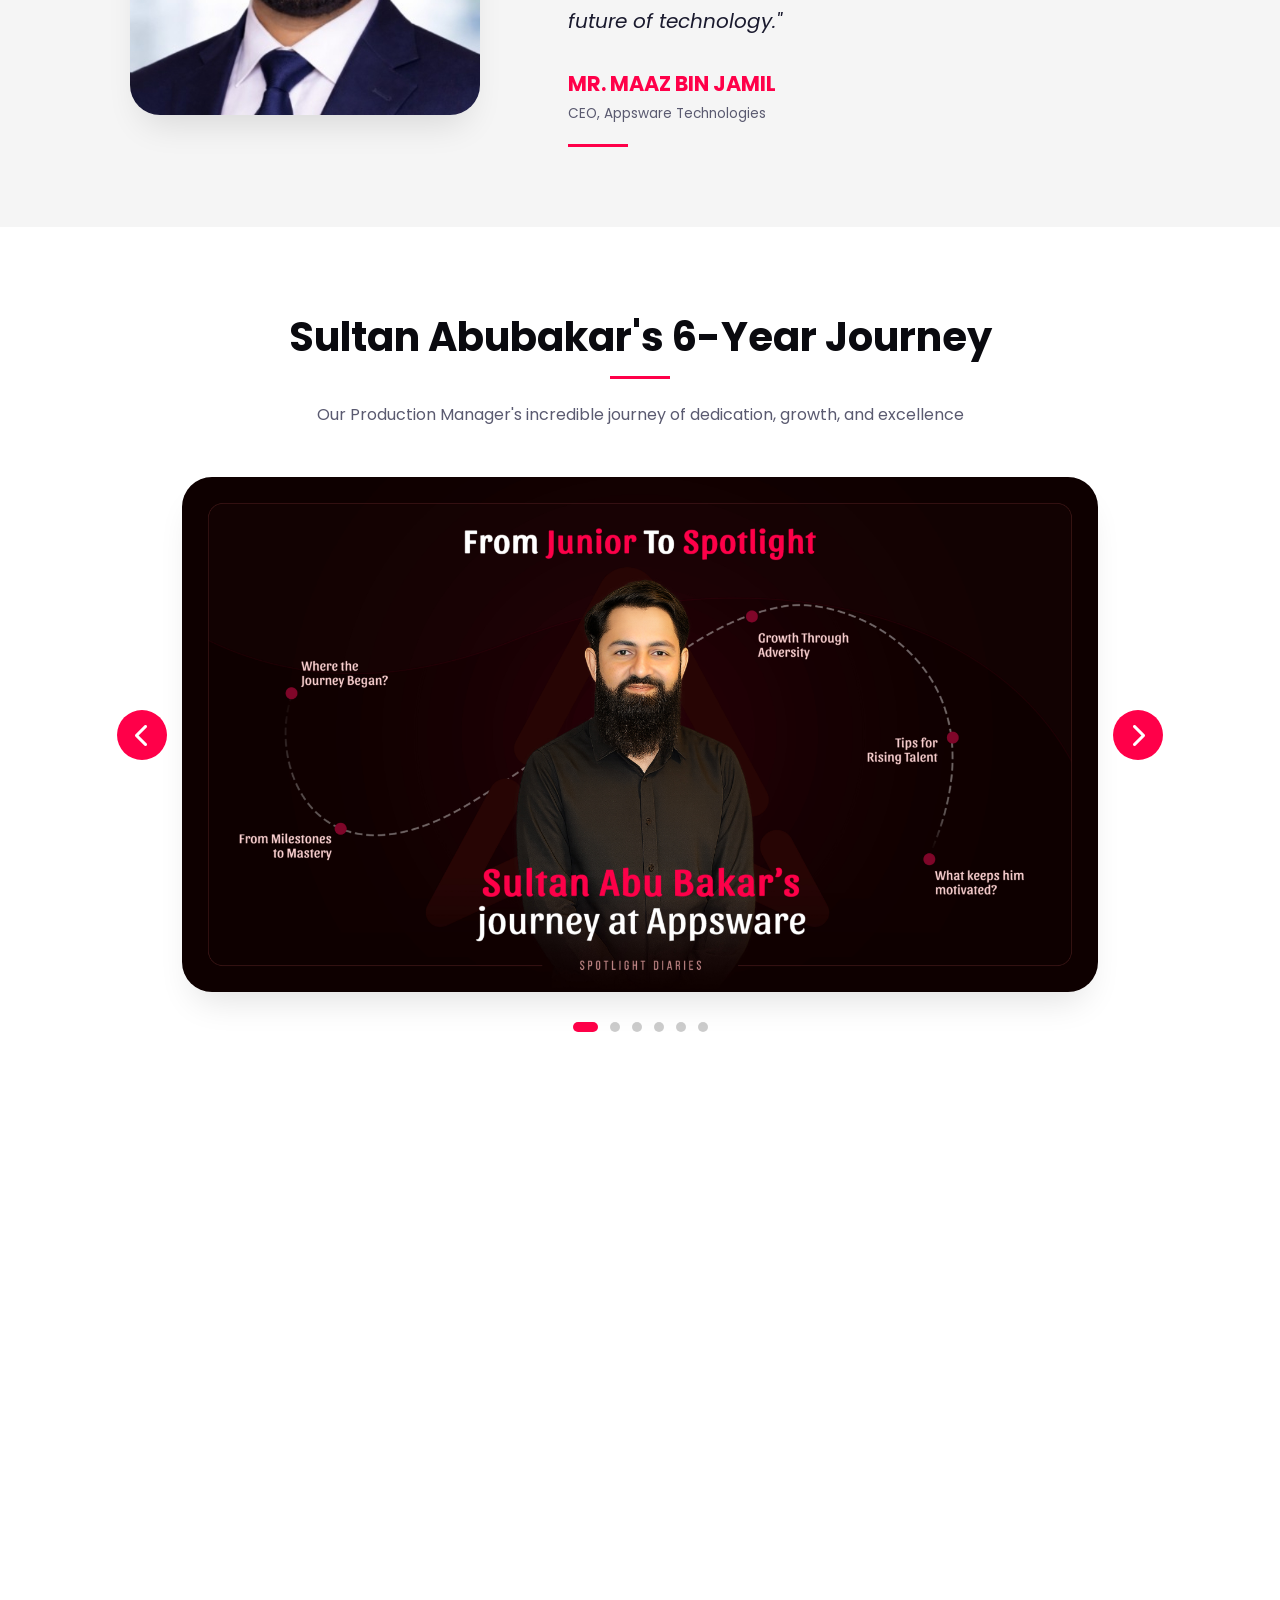
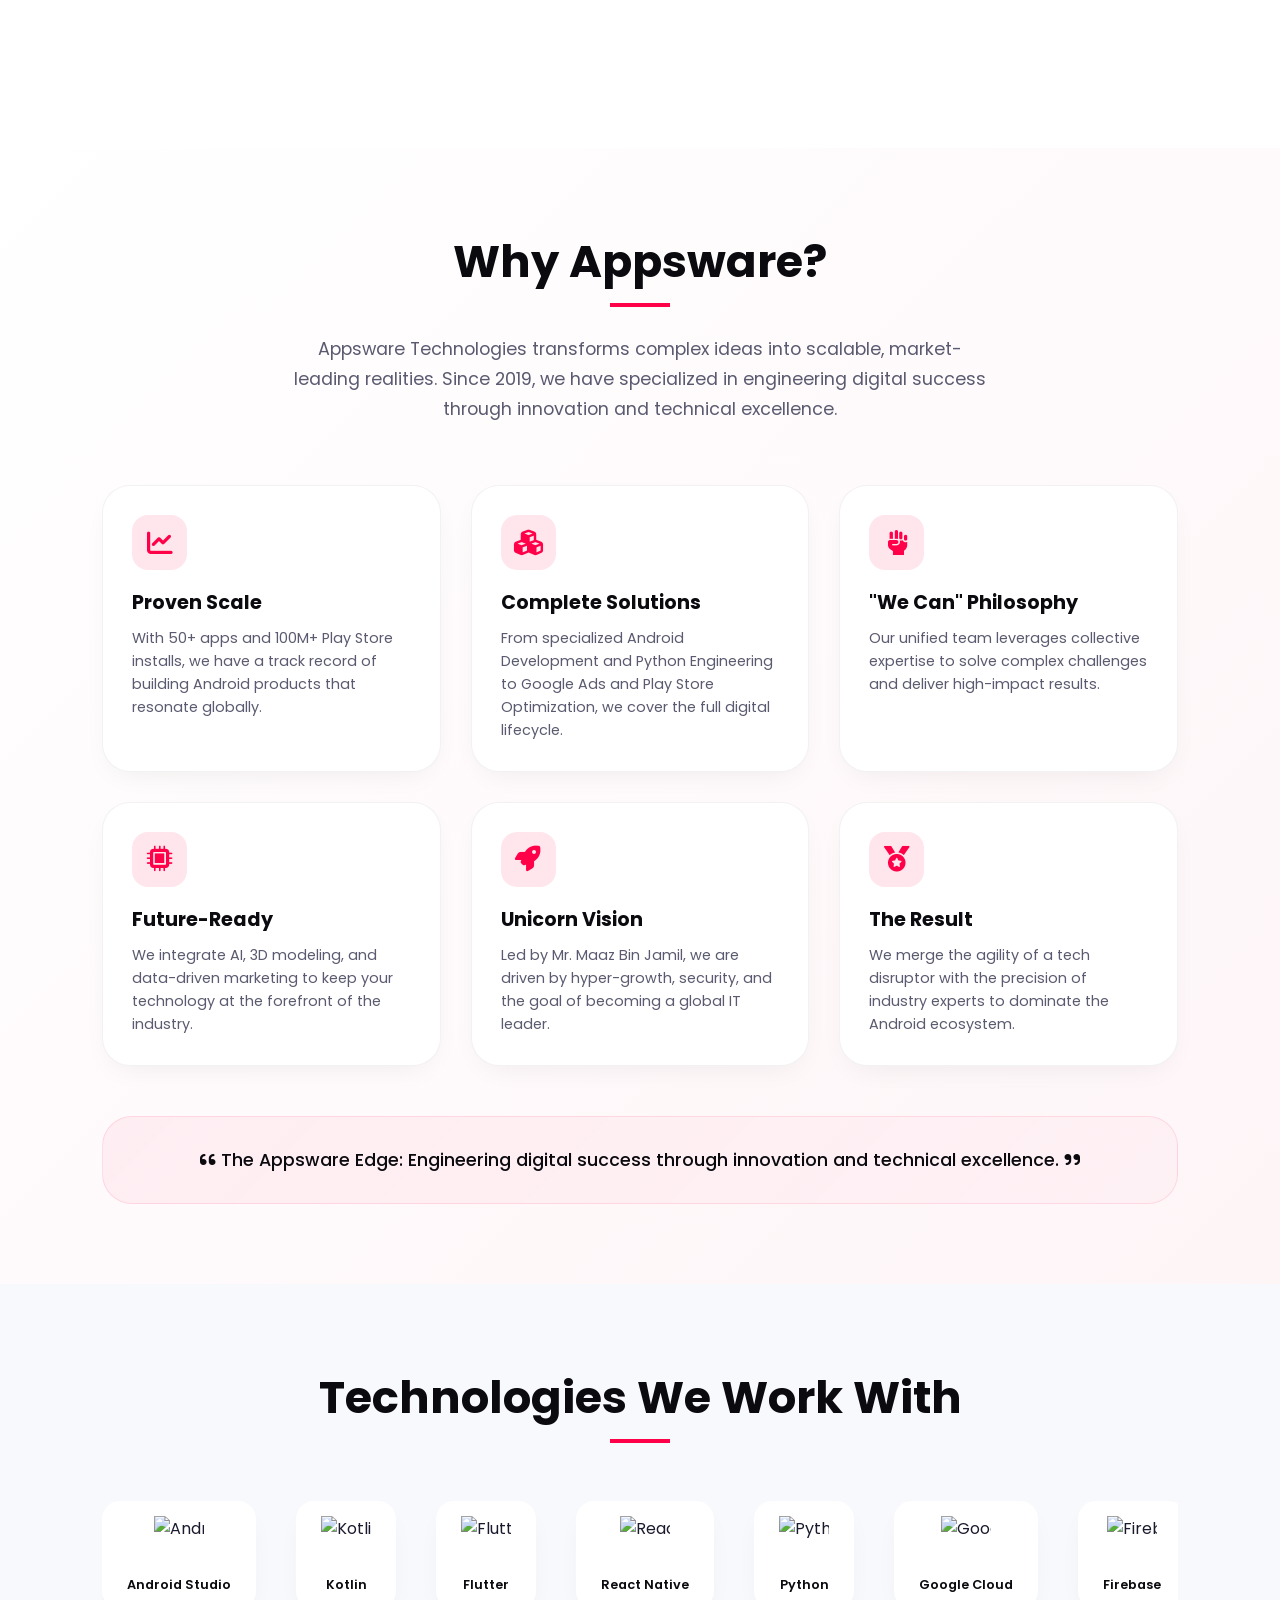
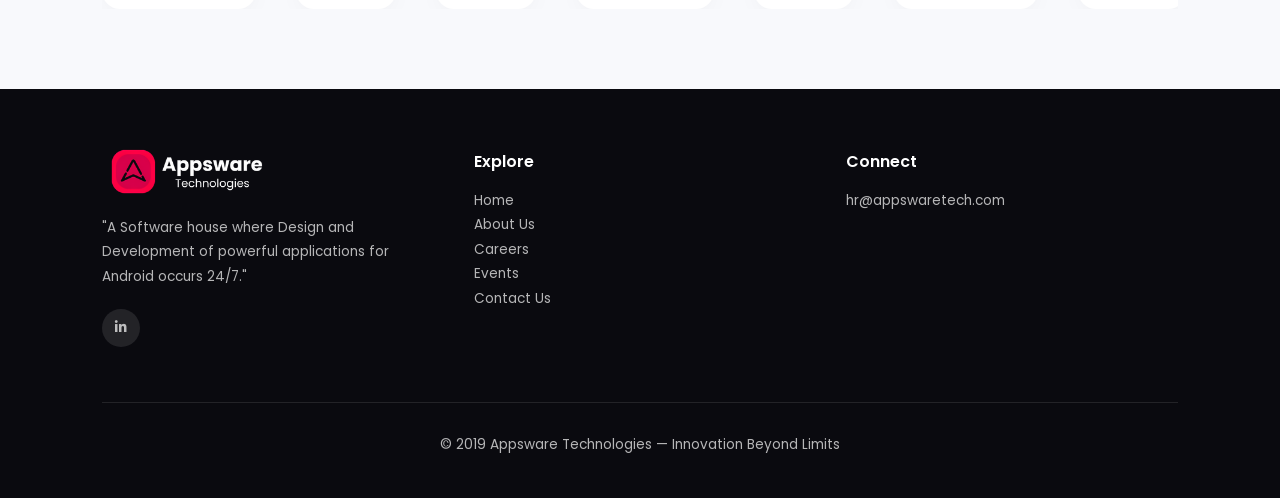
==== commit f741e495: "Update .html wagera" ====
--- a/index.html
+++ b/index.html
@@ -1824,17 +1824,17 @@
 
   <!-- NAVBAR -->
   <nav class="navbar">
-    <a href="index.html" class="logo-link">
+    <a href="/" class="logo-link">
       <div class="logo">
         <img src="/appsware/assets/Appsware Technologies.jpg" alt="Appsware Logo">
       </div>
     </a>
     <div class="nav-links">
-      <a href="index.html">Home</a>
-      <a href="about.html">About Us</a>
-      <a href="careers.html">Careers</a>
-      <a href="events.html">Events</a>
-      <a href="contact.html">Contact Us</a>
+      <a href ="/">Home</a>
+      <a href="/about-us/">About Us</a>
+      <a href="/careers/">Careers</a>
+      <a href="/events/">Events</a>
+      <a href="/contact-us/">Contact Us</a>
     </div>
     <div class="hamburger" id="hamburger">
       <span></span>
@@ -1844,11 +1844,11 @@
   </nav>
 
   <div class="mobile-nav" id="mobileNav">
-    <a href="index.html">Home</a>
-    <a href="about.html">About Us</a>
-    <a href="careers.html">Careers</a>
-    <a href="events.html">Events</a>
-    <a href="contact.html">Contact Us</a>
+    <a href="/">Home</a>
+    <a href="/about-us">About Us</a>
+    <a href="/careers">Careers</a>
+    <a href="/events">Events</a>
+    <a href="/contact-us">Contact Us</a>
   </div>
   <div class="overlay" id="overlay"></div>
 
@@ -2130,7 +2130,7 @@
       <div class="footer-logo"><img src="/appsware/assets/footer logo.png" alt="Appsware Logo"><p>"A Software house where Design and Development of powerful applications for Android occurs 24/7."</p></div>
       <div class="social-links"><a href="https://www.linkedin.com/company/appswaretechnologies/" target="_blank"><i class="fab fa-linkedin-in"></i></a></div>
     </div>
-    <div class="footer-col"><h4>Explore</h4><p><a href="index.html">Home</a></p><p><a href="about.html">About Us</a></p><p><a href="careers.html">Careers</a></p><p><a href="events.html">Events</a></p><p><a href="contact.html">Contact Us</a></p></div>
+    <div class="footer-col"><h4>Explore</h4><p><a href="/">Home</a></p><p><a href="/about-us">About Us</a></p><p><a href="/careers">Careers</a></p><p><a href="/events">Events</a></p><p><a href="/contact-us">Contact Us</a></p></div>
     <div class="footer-col"><h4>Connect</h4><p>hr@appswaretech.com</p></div>
     <div class="footer-bottom"><p>© 2019 Appsware Technologies — Innovation Beyond Limits</p></div>
   </footer>
